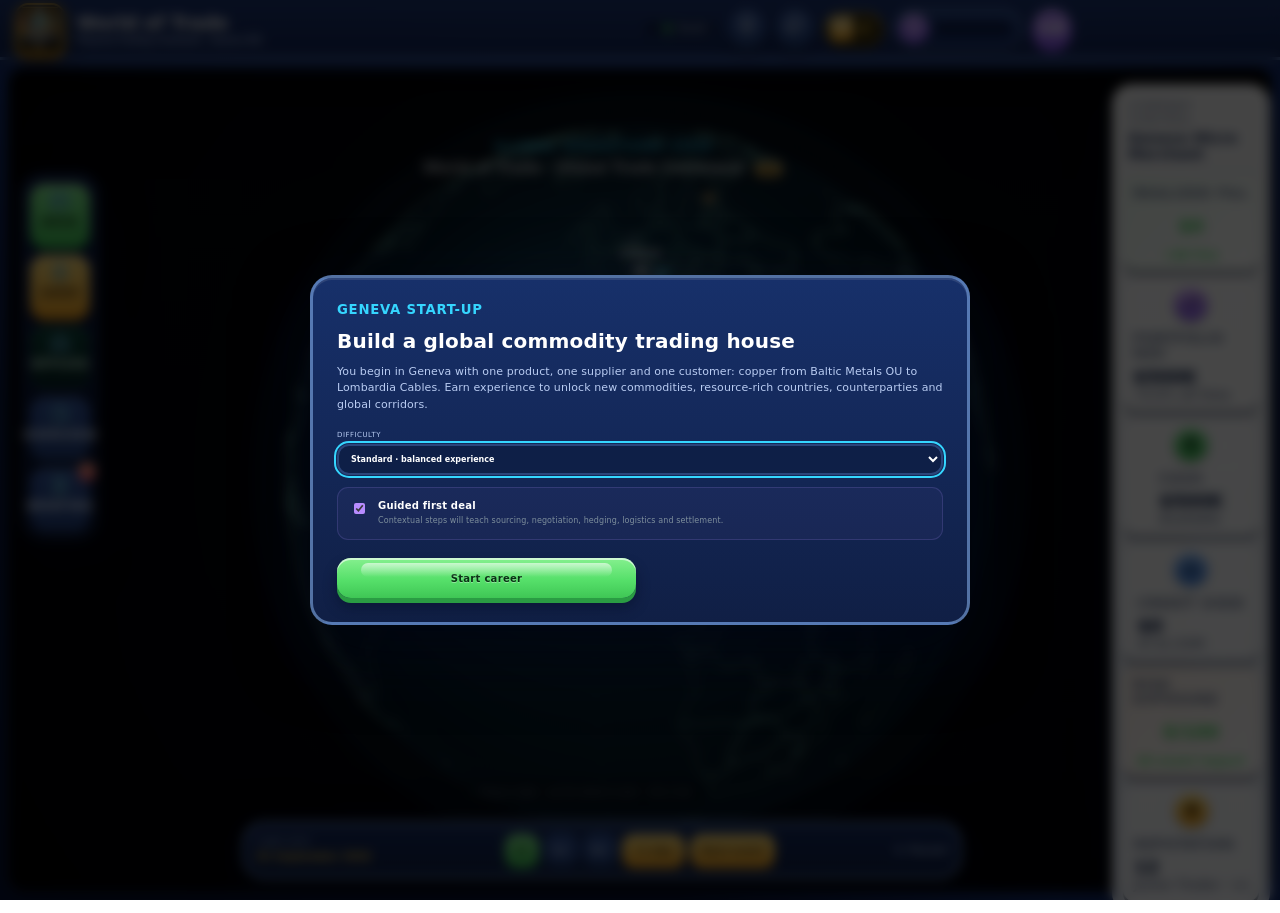
==== index.html @ a94c3069 "Add files via upload" ====
<!DOCTYPE html>
<html lang="en">
<head>
  <meta charset="UTF-8" />
  <meta name="viewport" content="width=device-width, initial-scale=1.0" />
  <meta name="description" content="World of Trade — the global physical commodity trading, shipping, supply-chain, risk and industrial strategy simulator." />
  <meta name="theme-color" content="#061334" />
  <meta name="mobile-web-app-capable" content="yes" />
  <meta name="apple-mobile-web-app-capable" content="yes" />
  <meta name="apple-mobile-web-app-status-bar-style" content="black-translucent" />
  <link rel="manifest" href="manifest.webmanifest" />
  <link rel="icon" href="world-of-trade-premium-icon-192.png" type="image/png" />
  <link rel="apple-touch-icon" href="world-of-trade-premium-icon-192.png" />
  <link rel="preload" as="image" href="world-of-trade-premium-logo.webp" type="image/webp" fetchpriority="high" />
  <link rel="preload" as="image" href="earth_day_realistic_2048.webp" type="image/webp" fetchpriority="high" />
  <title>World of Trade — Native App Edition</title>
<link rel="stylesheet" href="styles.css?v=36.0.0" />
  <link rel="stylesheet" href="native-shell.css?v=36.0.0" />
  <script>
    (() => {
      const boot = window.__WOT_BOOT__ = { startedAt: Date.now(), status: 'HTML loaded', progress: 4, failed: false };
      const getSplash = () => document.getElementById('wotSplash');
      const setStatus = (message, progress) => {
        boot.status = message || boot.status;
        if (Number.isFinite(progress)) boot.progress = Math.max(0, Math.min(100, progress));
        const status = document.getElementById('wotBootStatus');
        const fill = document.getElementById('wotBootProgress');
        if (status) status.textContent = boot.status;
        if (fill) fill.style.width = `${boot.progress}%`;
      };
      const hideSplash = () => {
        const splash = getSplash();
        if (!splash) return;
        splash.classList.add('hide');
        setTimeout(() => splash.remove(), 520);
      };
      const showFailure = error => {
        if (window.__WOT_APP_READY__) return;
        boot.failed = true;
        boot.error = error?.message || String(error || 'Unknown startup error');
        const splash = getSplash();
        if (!splash) return;
        splash.classList.add('boot-failed');
        const title = document.getElementById('wotBootTitle');
        const status = document.getElementById('wotBootStatus');
        const recovery = document.getElementById('wotBootRecovery');
        if (title) title.textContent = 'Startup needs repair';
        if (status) status.textContent = 'A required game file is missing or an old cached version is active.';
        if (recovery) recovery.hidden = false;
      };
      window.__WOT_SET_BOOT_STATUS__ = setStatus;
      window.__WOT_BOOT_FAIL__ = showFailure;
      window.__WOT_CONTINUE_BASIC__ = () => {
        document.body.classList.add('webgl-fallback');
        hideSplash();
      };
      window.__WOT_REPAIR_AND_RELOAD__ = async () => {
        setStatus('Clearing old game cache…', 12);
        try {
          if ('caches' in window) {
            const keys = await caches.keys();
            await Promise.all(keys.filter(key => key.startsWith('world-of-trade-') || key.startsWith('shippy-')).map(key => caches.delete(key)));
          }
          if ('serviceWorker' in navigator) {
            const registrations = await navigator.serviceWorker.getRegistrations();
            await Promise.all(registrations.map(registration => registration.unregister()));
          }
        } catch (error) { console.warn('Cache repair was partial', error); }
        const url = new URL(location.href);
        url.searchParams.set('repair', Date.now().toString());
        location.replace(url.toString());
      };
      window.addEventListener('wot-ready', () => {
        const wait = Math.max(0, 420 - (Date.now() - boot.startedAt));
        setTimeout(hideSplash, wait);
      }, { once: true });
      window.addEventListener('unhandledrejection', event => {
        if (!window.__WOT_APP_READY__) showFailure(event.reason);
      });
      setTimeout(() => {
        if (!window.__WOT_APP_READY__) showFailure(new Error('Startup timeout'));
      }, 10000);
    })();
  </script>
</head>
<body>
  <div class="wot-splash" id="wotSplash" aria-hidden="true">
    <div class="wot-splash-inner">
      <img class="wot-splash-logo" src="world-of-trade-premium-logo.webp" width="760" height="683" alt="World of Trade — Physical Commodity Trading">
      <div class="wot-splash-loader"><span id="wotBootProgress"></span></div>
      <div class="wot-boot-status" id="wotBootStatus">Loading game files…</div>
      <div class="wot-boot-recovery" id="wotBootRecovery" hidden>
        <button type="button" onclick="window.__WOT_REPAIR_AND_RELOAD__()">Repair cache and reload</button>
        <button type="button" class="secondary" onclick="window.__WOT_CONTINUE_BASIC__()">Open basic interface</button>
        <small>Your saved career will not be deleted.</small>
      </div>
    </div>
  </div>
  <div class="app-shell">
    <header class="topbar">
      <div class="brand-block">
        <div class="brand-mark"><img src="world-of-trade-premium-icon-192.png" width="48" height="48" alt="World of Trade logo"></div>
        <div>
          <div class="brand-name">World of Trade <span class="prestige-badge hidden" id="prestigeBadge" title="Prestige level"></span></div>
          <div class="brand-subtitle" data-i18n="brand.subtitle">Physical Trading Command · Geneva HQ</div>
        </div>
      </div>

      <div class="top-metrics open" id="overviewPanel" aria-label="Always visible company metrics" aria-hidden="false">
        <div class="metrics-rail-title"><span>Company control</span><strong id="stageMetric">Geneva Micro Merchant</strong></div>
        <div class="top-metric pnl-rail"><span>Realized P&amp;L</span><strong id="realizedPnlMetric">$0</strong><small id="activePnlRail">$0 live</small></div>
        <div class="top-metric"><span data-term="nav" data-i18n="metric.nav">Portfolio NAV</span><strong id="navMetric">$500K</strong><small id="navDelta">Base 100</small></div>
        <div class="top-metric"><span data-i18n="metric.cash">Cash</span><strong id="cashMetric">$500K</strong><small id="cashDelta">Available</small></div>
        <div class="top-metric"><span data-term="creditline" data-i18n="metric.credit">Credit used</span><strong id="creditMetric">$0</strong><small id="creditSub">of $1.50M</small></div>
        <div class="top-metric risk-rail"><span>Risk exposure</span><strong id="riskMetric">0/100</strong><small id="riskImpactMetric">$0 event impact</small></div>
        <div class="top-metric"><span data-i18n="metric.reputation">Reputation</span><strong id="repMetric">12</strong><small id="rankMetric">Micro Merchant · L1</small></div>
      </div>

      <div class="top-actions">
        <div class="save-status" id="saveStatus" role="status" aria-live="polite"><span></span><b>Saved</b></div>
        <button class="icon-button install-button hidden" id="installButton" data-i18n-title="btn.install" title="Install World of Trade" aria-label="Install app">⬇</button>
        <button class="icon-button notif-button" id="openNotificationsButton" data-i18n-title="btn.notifications" title="Notifications" aria-label="Notifications">🔔<em class="notif-badge hidden" id="notificationsBadge">0</em></button>
        <button class="icon-button" id="resetButton" data-i18n-title="btn.newCareer" title="New career" aria-label="New career">↻</button>
        <div class="gold-chip" id="goldChip" title="Lingotti d'oro">
          <span class="gold-ic"></span><b id="goldBarsLabel">0</b>
        </div>
        <div class="xp-chip" id="xpChip" title="Experience level">
          <span class="xp-star"><b id="xpLevelLabel">1</b></span>
          <div class="xp-bar"><span id="xpFill"></span></div>
        </div>
        <button class="profile-button" id="profileButton" aria-label="Open player profile">GB</button>
      </div>
    </header>

    <main class="game-layout">
      <aside class="left-panel glass-panel" id="leftDrawer" aria-hidden="true">
        <div class="drawer-head"><div><span class="eyebrow">Command center</span><strong id="drawerTitle">Trading desk</strong></div><button class="icon-button small" id="closeLeftPanel" aria-label="Close menu">×</button></div>
        <div class="panel-tabs" role="tablist">
          <button class="panel-tab active" data-left-tab="portfolio">Desk</button>
          <button class="panel-tab" data-left-tab="inventory">Inventory</button>
          <button class="panel-tab" data-left-tab="operations">Operations</button>
          <button class="panel-tab supply-tab" data-left-tab="supply">Supply</button>
          <button class="panel-tab contracts-tab" data-left-tab="contracts">Contracts</button>
          <button class="panel-tab" data-left-tab="fleet">Fleet</button>
          <button class="panel-tab" data-left-tab="risk">Risk</button>
          <button class="panel-tab" data-left-tab="opportunities">Market</button>
          <button class="panel-tab rival-tab" data-left-tab="rivals">Rivals</button>
          <button class="panel-tab strategy-tab" data-left-tab="strategy">Strategy</button>
          <button class="panel-tab expansion-tab" data-left-tab="expansion">Expansion</button>
          <button class="panel-tab" data-left-tab="counterparties">Network</button>
          <button class="panel-tab compliance-tab" data-left-tab="compliance">Compliance</button>
          <button class="panel-tab" data-left-tab="events">World</button>
          <button class="panel-tab" data-left-tab="finance">Treasury</button>
          <button class="panel-tab performance-tab" data-left-tab="performance">Performance</button>
          <button class="panel-tab" data-left-tab="academy">Academy</button>
          <button class="panel-tab empire-tab" data-left-tab="empire">Empire</button>
          <button class="panel-tab shop-tab" data-left-tab="shop">Shop</button>
          <button class="panel-tab" data-left-tab="hq">HQ</button>
          <button class="panel-tab" data-left-tab="career">Career</button>
          <button class="panel-tab leaderboard-tab" data-left-tab="leaderboard">Ranking</button>
        </div>

        <section id="left-portfolio" class="left-section active">
          <div class="portfolio-hero">
            <span class="eyebrow">Equity curve</span>
            <div class="portfolio-value" id="portfolioValue">$1,000,000</div>
            <div class="portfolio-return" id="portfolioReturn">0.0% since inception</div>
            <svg id="equityChart" viewBox="0 0 260 72" preserveAspectRatio="none" aria-label="Portfolio performance"><path id="equityArea" d=""/><polyline id="equityLine" points=""/></svg>
          </div>
          <div class="mini-stats">
            <div><span>Invested</span><strong id="investedMetric">$0</strong></div>
            <div><span>Active P&amp;L</span><strong id="activePnlMetric">$0</strong></div>
            <div><span>Closed deals</span><strong id="completedMetric">0</strong></div>
            <div><span>Credit available</span><strong id="creditAvailableMetric">$6.00M</strong></div>
          </div>
          <div class="section-head"><div><span class="eyebrow">Deal book</span><h2>Active operations</h2></div><span class="count-chip" id="activeCount">0</span></div>
          <div id="activeDealsList" class="deal-list"></div>
          <div class="section-head history-head"><div><span class="eyebrow">Track record</span><h2>Latest results</h2></div></div>
          <div id="historyList" class="history-list"></div>
        </section>

        <section id="left-inventory" class="left-section">
          <div class="section-copy"><span class="eyebrow">Physical inventory</span><h2>Cargo under control</h2><p>Track quantity, value, location and operational phase for every physical cargo.</p></div>
          <div class="inventory-summary" id="inventorySummary"></div><div id="inventoryList" class="inventory-list"></div>
        </section>

        <section id="left-operations" class="left-section">
          <div class="section-copy"><span class="eyebrow">Operations center</span><h2>Contracts, transport and documents</h2><p>Monitor execution, carriers, storage, document readiness and operational blockers.</p></div>
          <div class="operations-summary" id="operationsSummary"></div><div id="operationsList" class="operations-list"></div>
        </section>

        <section id="left-supply" class="left-section supply-section">
          <div class="section-copy"><span class="eyebrow">Supply chain control tower</span><h2>Resilience, capacity and procurement</h2><p>Monitor congestion, cargo-at-risk and long-term supplier commitments across the global network.</p></div>
          <div id="supplyChainSummary" class="supply-chain-summary"></div>
          <div class="section-head history-head"><div><span class="eyebrow">Network conditions</span><h2>Route congestion</h2></div></div>
          <div id="routeConditionList" class="route-condition-list"></div>
          <div class="section-head history-head"><div><span class="eyebrow">Strategic sourcing</span><h2>Procurement agreements</h2></div></div>
          <div id="procurementAgreementList" class="procurement-agreement-list"></div>
          <div class="section-head history-head"><div><span class="eyebrow">Cargo exposure</span><h2>Inventory in motion</h2></div></div>
          <div id="supplyChainCargoList" class="supply-cargo-list"></div>
        </section>

        <section id="left-contracts" class="left-section contracts-section">
          <div class="section-copy"><span class="eyebrow">Contracts &amp; credit</span><h2>Contract lifecycle and receivables</h2><p>Track nominations, delivery, invoices, buyer limits and cash collection after the physical cargo has arrived.</p></div>
          <div id="contractSummary" class="contract-summary"></div>
          <div class="section-head history-head"><div><span class="eyebrow">Live contracts</span><h2>Execution lifecycle</h2></div></div>
          <div id="contractList" class="contract-list"></div>
          <div class="section-head history-head"><div><span class="eyebrow">Receivables ledger</span><h2>Invoices and collection</h2></div></div>
          <div id="receivableList" class="receivable-list"></div>
          <div class="section-head history-head"><div><span class="eyebrow">Credit committee</span><h2>Limit requests</h2></div></div>
          <div id="creditRequestList" class="credit-request-list"></div>
        </section>

        <section id="left-fleet" class="left-section">
          <div class="section-copy"><span class="eyebrow">Fleet desk</span><h2>Vessels and chartering</h2><p>Charter logistics assets, assign them to deals and monitor capacity, position and remaining days.</p></div>
          <div class="fleet-summary" id="fleetSummary"></div><div id="fleetList" class="fleet-list"></div>
          <div class="section-head history-head"><div><span class="eyebrow">Charter market</span><h2>Available assets</h2></div></div>
          <div id="charterMarketList" class="fleet-list charter-market-list"></div>
        </section>

        <section id="left-risk" class="left-section">
          <div class="section-copy"><span class="eyebrow">Risk dashboard</span><h2>Desk exposures</h2><p>Monitor flat-price risk, FX, concentration, liquidity and credit utilization.</p></div>
          <div id="riskDashboard" class="risk-dashboard"></div>
        </section>

        <section id="left-opportunities" class="left-section">
          <div class="section-copy"><span class="eyebrow">Opportunity market</span><h2>Choose where to trade</h2><p>Compare return, capital, duration and risk. Offers refresh every week.</p></div>
          <div id="marketCycleSummary" class="market-cycle-summary"></div><div id="opportunityList" class="opportunity-list"></div>
        </section>

        <section id="left-rivals" class="left-section rivals-section">
          <div class="section-copy"><span class="eyebrow">Competitive intelligence</span><h2>AI rival desks</h2><p>Simulated trading houses compete for the same tenders. Their activity changes margins, acceptance probability and availability.</p></div>
          <div id="rivalSummary" class="rival-summary"></div>
          <div id="rivalOpportunityList" class="rival-opportunity-list"></div>
          <div class="section-head history-head"><div><span class="eyebrow">Tender tape</span><h2>Recent awards</h2></div></div>
          <div id="rivalFeed" class="rival-feed"></div>
        </section>

        <section id="left-strategy" class="left-section strategy-section">
          <div class="section-copy"><span class="eyebrow">Board &amp; market cycle</span><h2>Trading house strategy</h2><p>Choose a desk doctrine, read seasonal physical demand and build toward an integrated global merchant.</p></div>
          <div id="strategySummary" class="strategy-summary"></div>
          <div class="section-head history-head"><div><span class="eyebrow">Seasonal flow</span><h2>Demand pulse</h2></div></div>
          <div id="seasonDemandGrid" class="season-demand-grid"></div>
          <div class="section-head history-head"><div><span class="eyebrow">Desk doctrine</span><h2>Operating model</h2></div></div>
          <div id="doctrineList" class="doctrine-list"></div>
          <div class="section-head history-head"><div><span class="eyebrow">Board mandate</span><h2>Long-term objectives</h2></div></div>
          <div id="boardMandates" class="board-mandates"></div>
        </section>

        <section id="left-expansion" class="left-section expansion-section">
          <div class="section-copy"><span class="eyebrow">Strategic growth office</span><h2>Build the merchant house</h2><p>Upgrade Geneva HQ, open offices around the world, specialise the desk, earn market credibility and build a multinational commodity merchant.</p></div>
          <div id="expansionSummary" class="expansion-summary"></div>
          <div class="section-head history-head"><div><span class="eyebrow">Geneva headquarters</span><h2>HQ development roadmap</h2></div></div>
          <div id="hqGrowthPanel" class="hq-growth-panel"></div>
          <div class="section-head history-head"><div><span class="eyebrow">International footprint</span><h2>Global office network</h2></div></div>
          <div id="globalOfficeSummary" class="global-office-summary"></div>
          <div id="officeUnlockRoadmap" class="office-unlock-roadmap"></div>
          <div id="globalOfficePipeline" class="global-office-pipeline"></div>
          <div id="globalOfficeNetwork" class="global-office-network"></div>
          <div class="section-head history-head"><div><span class="eyebrow">Trading identity</span><h2>Desk specialisation</h2></div></div>
          <div id="deskSpecialisationList" class="desk-specialisation-list"></div>
          <div class="section-head history-head"><div><span class="eyebrow">Commercial franchise</span><h2>Market reputation</h2></div></div>
          <div id="marketReputationGrid" class="market-reputation-grid"></div>
          <div class="section-head history-head"><div><span class="eyebrow">Long-term business</span><h2>Framework &amp; offtake agreements</h2></div></div>
          <div id="commercialFrameworkList" class="commercial-framework-list"></div>
          <div class="section-head history-head"><div><span class="eyebrow">Crisis management</span><h2>Active response playbooks</h2></div></div>
          <div id="crisisResponseList" class="crisis-response-list"></div>
        </section>

        <section id="left-counterparties" class="left-section">
          <div class="section-copy"><span class="eyebrow">Commercial network</span><h2>Buyers and suppliers</h2><p>Commercial relationships change with punctuality, claims, execution and results.</p></div>
          <div id="counterpartySummary" class="network-summary"></div><div id="counterpartyList" class="counterparty-list"></div>
        </section>


        <section id="left-compliance" class="left-section compliance-section">
          <div class="section-copy"><span class="eyebrow">Compliance desk</span><h2>KYC, sanctions and decision journal</h2><p>Clear higher-risk routes, monitor live cargoes and review the decisions that shaped the desk’s P&amp;L.</p></div>
          <div id="complianceSummary" class="compliance-summary"></div>
          <div class="section-head history-head"><div><span class="eyebrow">Review queue</span><h2>Enhanced due diligence</h2></div></div>
          <div id="complianceQueue" class="compliance-queue"></div>
          <div class="section-head history-head"><div><span class="eyebrow">Live monitoring</span><h2>Active cargo compliance</h2></div></div>
          <div id="complianceActiveDeals" class="compliance-active-list"></div>
          <div class="section-head history-head"><div><span class="eyebrow">Decision audit trail</span><h2>Trade journal</h2></div></div>
          <div id="tradeJournalList" class="trade-journal-list"></div>
        </section>

        <section id="left-events" class="left-section">
          <div class="section-copy"><span class="eyebrow">Global risk intelligence</span><h2>Geopolitics, macro, weather and execution risk</h2><p>Every shock changes prices, freight, financing, credit, timing and the P&amp;L of your commodity trading firm.</p></div>
          <div id="worldSummary" class="world-summary"></div><div id="worldEventList" class="world-event-list"></div>
        </section>

        <section id="left-finance" class="left-section">
          <div class="section-copy"><span class="eyebrow">Treasury desk</span><h2>Funding and collateral</h2><p>Manage credit, trade finance, futures collateral, interest and margin calls.</p></div>
          <div id="financeSummary" class="finance-summary"></div><div id="financeDealList" class="finance-list"></div>
          <div class="section-head history-head"><div><span class="eyebrow">Banking network</span><h2>Available facilities</h2></div></div><div id="bankingList" class="finance-list"></div>
        </section>

        <section id="left-performance" class="left-section performance-section">
          <div class="section-copy"><span class="eyebrow">Performance office</span><h2>P&amp;L, capital and scenario lab</h2><p>Explain earnings, set the board liquidity mandate and test whether the trading house survives severe market shocks.</p></div>
          <div id="performanceSummary" class="performance-summary"></div>
          <div class="section-head history-head"><div><span class="eyebrow">Management accounts</span><h2>P&amp;L attribution</h2></div></div>
          <div id="pnlAttribution" class="pnl-attribution"></div>
          <div class="section-head history-head"><div><span class="eyebrow">Board capital mandate</span><h2>Capital allocation policy</h2></div></div>
          <div id="capitalPolicyList" class="capital-policy-list"></div>
          <div class="section-head history-head"><div><span class="eyebrow">Risk laboratory</span><h2>Stress scenarios</h2></div></div>
          <div id="stressScenarioList" class="stress-scenario-list"></div>
          <div id="stressResult" class="stress-result"></div>
        </section>

        <section id="left-academy" class="left-section">
          <div class="section-copy"><span class="eyebrow">WoT Academy</span><h2>Learn by trading</h2><p>Short lessons, quizzes and a glossary linked to real operations.</p></div>
          <div id="academySummary" class="academy-summary"></div><div id="academyLessonList" class="academy-list"></div>
          <div class="section-head history-head"><div><span class="eyebrow">Glossary</span><h2>Key concepts</h2></div></div><div id="glossaryList" class="glossary-list"></div>
        </section>


        <section id="left-shop" class="left-section shop-section">
          <div class="shop-hero">
            <div class="shop-hero-icon">▦</div>
            <div><span class="eyebrow">Trading empire store</span><h2>Build permanent capacity</h2><p>Purchase vessels, warehouses and logistics infrastructure. Every order occupies a project team until delivery and creates permanent operating advantages.</p></div>
          </div>
          <div id="shopSummary" class="shop-summary"></div>
          <div class="section-head history-head"><div><span class="eyebrow">Project teams</span><h2>Orders under construction</h2></div><span class="count-chip" id="shopQueueCount">0</span></div>
          <div id="shopBuildQueue" class="shop-build-queue"></div>
          <div class="shop-category-tabs" id="shopCategoryTabs">
            <button class="active" data-shop-category="all">All</button>
            <button data-shop-category="fleet">Ships</button>
            <button data-shop-category="storage">Warehouses</button>
            <button data-shop-category="infrastructure">Infrastructure</button>
          </div>
          <div id="shopCatalogList" class="shop-catalog-list"></div>
        </section>

        <section id="left-empire" class="left-section empire-section">
          <div class="section-copy"><span class="eyebrow">Vertical integration</span><h2>Build your trading empire</h2><p>Invest in upstream, midstream and downstream. Each asset requires capital and construction time, then generates income and permanent advantages.</p></div>
          <div id="investmentSummary" class="investment-summary"></div>
          <div id="builderQueue" class="builder-queue"></div>
          <div class="empire-chain-tabs" id="empireChainTabs">
            <button class="active" data-empire-chain="all">All</button><button data-empire-chain="upstream">Upstream</button><button data-empire-chain="midstream">Midstream</button><button data-empire-chain="downstream">Downstream</button>
          </div>
          <div id="investmentList" class="investment-list"></div>
        </section>

        <section id="left-hq" class="left-section">
          <div class="section-copy"><span class="eyebrow">Trading house</span><h2>HQ management</h2><p>Build and manage international offices, project teams and specialist staff across the global trading network.</p></div>
          <div id="hqSummary" class="management-summary"></div><div id="officeList" class="management-list"></div>
          <div class="section-head history-head"><div><span class="eyebrow">Team</span><h2>Specialists</h2></div></div><div id="staffList" class="management-list"></div>
        </section>

        <section id="left-career" class="left-section">
          <div class="section-copy"><span class="eyebrow">Career progression</span><h2>Role and missions</h2><p>Build your track record and progress from Junior Trader to Global Desk Head.</p></div>
          <div id="careerSummary" class="management-summary"></div><div id="missionList" class="mission-list"></div>
          <div class="section-head" style="margin-top:24px"><div><span class="eyebrow">Trading analytics</span><h2>Performance breakdown</h2></div></div>
          <div id="analyticsPanel" class="analytics-panel"></div>
          <div class="section-head history-head"><div><span class="eyebrow">Milestones</span><h2>Achievements</h2></div></div>
          <div id="achievementGrid" class="achievement-grid"></div>
        </section>

        <section id="left-leaderboard" class="left-section leaderboard-section">
          <div class="section-copy"><span class="eyebrow">Career League</span><h2>World of Trade Ranking</h2><p>Compare your trading house by rating, P&amp;L, operations and risk discipline.</p></div>
          <div id="leaderboardSummary" class="leaderboard-summary"></div>
          <div id="leaderboardProfile" class="leaderboard-profile"></div>
          <div id="leaderboardTable" class="leaderboard-table"></div>
          <div class="section-head history-head"><div><span class="eyebrow">Season archive</span><h2>Season history</h2></div></div>
          <div id="seasonHistory" class="season-history"></div>
        </section>
      </aside>

      <section class="globe-stage" id="globeStage">
        <canvas id="earthCanvas" aria-hidden="true"></canvas>
        <canvas id="globeCanvas" aria-label="Interactive global-trading globe"></canvas>
        <div class="earth-loading" id="earthLoading"><span></span><strong>Loading realistic Earth</strong></div>

        <nav class="command-dock left-command-rail" aria-label="Main commands">
          <button class="command-button primary" id="openDeskButton" aria-label="Open command center"><span>☰</span><b data-i18n="dock.desk">Desk</b></button>
          <button class="command-button shop-command" id="openShopButton" aria-label="Open trading empire shop" title="Trading Empire Shop · S"><span>▦</span><b data-i18n="dock.shop">Shop</b><em class="command-badge hidden" id="shopBadge">0</em></button>
          <button class="command-button offices-command" id="openOfficesButton" aria-label="Open global office network" title="Global Office Network · O"><span>⌂</span><b>Offices</b><em class="command-badge hidden" id="officeBadge">0</em></button>
          <button class="command-button" id="toggleOverviewButton" aria-label="Focus permanent company metrics"><span>◇</span><b data-i18n="dock.overview">Overview</b></button>
          <button class="command-button briefing-command" id="openBriefingButton" aria-label="Open daily briefing" title="Daily briefing · B"><span>☷</span><b data-i18n="dock.briefing">Briefing</b><em class="command-badge hidden" id="briefingBadge">0</em></button>
        </nav>
        <nav class="utility-dock right-command-rail" aria-label="World controls">
          <button class="command-button" id="toggleMarketsButton" aria-label="Show markets"><span>⌁</span><b data-i18n="dock.markets">Markets</b></button>
          <button class="command-button" id="toggleLayersButton" aria-label="Show layers"><span>◎</span><b data-i18n="dock.layers">Layers</b></button>
          <button class="command-button icon-only" id="openSearchButton" aria-label="Search the world" title="Search · Ctrl K"><span>⌕</span><b data-i18n="dock.search">Search</b></button>
          <button class="command-button icon-only" id="openShortcutsButton" aria-label="Keyboard shortcuts" title="Keyboard shortcuts · ?"><span>⌨</span><b data-i18n="dock.keys">Keys</b></button>
          <button class="command-button icon-only" id="openGlossaryButton" aria-label="Trading glossary" title="Trading glossary · G"><span>📖</span><b data-i18n="dock.glossary">Glossary</b></button>
        </nav>
        <button class="map-clean-button" id="cleanViewButton" aria-label="Hide all panels">Full globe</button>
        <div class="drawer-backdrop" id="drawerBackdrop" aria-hidden="true"></div>

        <div class="globe-header">
          <div><span class="eyebrow">Global operations view</span><h1>World of Trade · Global Trade Command <span class="version-badge">v37</span></h1></div>
          <div class="market-strip" id="marketStrip" aria-label="Markets" aria-hidden="true">
            <div class="market-ticker"><span>Copper</span><strong id="copperPrice">$9,500/t</strong><small id="copperMove">+0.0%</small><em id="copperTermStructure" class="term-struct"></em></div>
            <div class="market-ticker"><span>Aluminium</span><strong id="aluminiumPrice">$2,450/t</strong><small id="aluminiumMove">+0.0%</small><em id="aluminiumTermStructure" class="term-struct"></em></div>
            <div class="market-ticker"><span>Urea</span><strong id="ureaPrice">$360/t</strong><small id="ureaMove">+0.0%</small><em id="ureaTermStructure" class="term-struct"></em></div>
            <div class="market-ticker"><span>Crude</span><strong id="crudePrice">$78.50/bbl</strong><small id="crudeMove">+0.0%</small><em id="crudeTermStructure" class="term-struct"></em></div>
            <div class="market-ticker"><span>Wheat</span><strong id="wheatPrice">$245/t</strong><small id="wheatMove">+0.0%</small><em id="wheatTermStructure" class="term-struct"></em></div>
            <div class="market-ticker"><span>Iron ore</span><strong id="ironorePrice">$108/t</strong><small id="ironoreMove">+0.0%</small><em id="ironoreTermStructure" class="term-struct"></em></div>
            <div class="market-ticker"><span>Coffee</span><strong id="coffeePrice">$4,200/t</strong><small id="coffeeMove">+0.0%</small></div>
            <div class="market-ticker"><span>EUR/USD</span><strong id="eurusdPrice">1.1000</strong><small id="eurusdMove">+0.0%</small></div>
            <div class="market-ticker"><span>Freight</span><strong id="freightPrice">100.0</strong><small id="freightMove">+0.0%</small></div>
            <div class="market-ticker"><span>Zinc</span><strong id="zincPrice">$2,800/t</strong><small id="zincMove">+0.0%</small><em id="zincTermStructure" class="term-struct"></em></div>
            <div class="market-ticker"><span>Nickel</span><strong id="nickelPrice">$16,000/t</strong><small id="nickelMove">+0.0%</small><em id="nickelTermStructure" class="term-struct"></em></div>
            <div class="market-ticker"><span>LNG</span><strong id="lngPrice">$12.50/MMBtu</strong><small id="lngMove">+0.0%</small></div>
          </div>
        </div>

        <div class="world-event-ticker hidden" id="worldEventTicker"><span>Global alert</span><strong id="worldEventTickerText"></strong><button id="openWorldEventsButton">Open intelligence</button></div>

        <div class="layer-controls" id="layerControls" aria-label="Globe layers" aria-hidden="true">
          <button class="layer-button active" data-layer="opportunities"><span class="layer-icon">◎</span>Opportunities</button>
          <button class="layer-button active" data-layer="portfolio"><span class="layer-icon">↗</span>Portfolio</button>
          <button class="layer-button" data-layer="risk"><span class="layer-icon">!</span>Risk</button>
          <button class="layer-button active" data-layer="logistics"><span class="layer-icon">⌁</span>Logistics</button>
          <div class="layer-separator"></div>
          <button class="layer-button active" data-globe-option="labels"><span class="layer-icon">Aa</span>Labels</button>
          <button class="layer-button active" data-globe-option="clouds"><span class="layer-icon">☁</span>Clouds</button>
          <button class="layer-button active" data-globe-option="night"><span class="layer-icon">◐</span>Night lights</button>
          <button class="layer-button" data-globe-option="autoRotate"><span class="layer-icon">↻</span>Auto rotate</button>
          <button class="layer-button" data-globe-option="cinematic"><span class="layer-icon">□</span>Cinematic</button>
        </div>

        <div class="globe-tooltip" id="globeTooltip" aria-hidden="true"></div>
        <section class="live-tracker" id="liveTracker" aria-hidden="true">
          <div class="tracker-head"><div><span>Live cargo</span><strong id="trackerTitle">Cargo</strong></div><button id="closeTrackerButton" aria-label="Close tracker">×</button></div>
          <div class="tracker-route" id="trackerRoute">Origin → Destination</div>
          <div class="tracker-progress"><span id="trackerProgressBar"></span></div>
          <div class="tracker-grid">
            <div><span>Progress</span><strong id="trackerProgress">0%</strong></div>
            <div><span>ETA</span><strong id="trackerEta">—</strong></div>
            <div><span>Mode</span><strong id="trackerMode">—</strong></div>
            <div><span>Live P&amp;L</span><strong id="trackerPnl">$0</strong></div>
          </div>
          <div class="tracker-actions"><button id="followCargoButton">Follow cargo</button><button id="openCargoButton">Open deal</button></div>
        </section>

        <section class="briefing-panel" id="briefingPanel" aria-hidden="true">
          <div class="briefing-head">
            <div><span class="eyebrow">Daily command brief</span><h2 id="briefingTitle">Trading priorities</h2></div>
            <button id="closeBriefingButton" aria-label="Close briefing">×</button>
          </div>
          <div class="briefing-date" id="briefingDate"></div>
          <div class="briefing-scorecard" id="briefingScorecard"></div>
          <div class="briefing-priorities" id="briefingPriorities"></div>
          <div class="briefing-actions" id="briefingActions"></div>
        </section>

        <aside class="tutorial-coach" id="tutorialCoach" aria-hidden="true">
          <div class="tutorial-progress"><span id="tutorialProgressBar"></span></div>
          <div class="tutorial-topline"><span id="tutorialStepLabel">Guided career</span><button id="skipTutorialButton" aria-label="Skip guided career">Skip</button></div>
          <h3 id="tutorialTitle">Welcome to your desk</h3>
          <p id="tutorialCopy"></p>
          <div class="tutorial-actions"><button class="secondary" id="tutorialBackButton">Back</button><button id="tutorialActionButton">Continue</button></div>
        </aside>

        <div class="globe-hint" id="globeHint"><span class="mouse-icon">↔</span>Drag to rotate · use the wheel to zoom · click a hub</div>
        <div class="globe-legend" id="globeLegend" aria-hidden="true"><span><i class="legend-dot hq"></i>HQ</span><span><i class="legend-dot supplier"></i>Supplier</span><span><i class="legend-dot customer"></i>Customer</span><span><i class="legend-dot port"></i>Port</span><span><i class="legend-dot shipment"></i>Moving cargo</span><span><i class="legend-dot investment"></i>Owned asset</span></div>

        <div class="event-banner hidden" id="eventBanner"><div class="event-pulse"></div><div><span>Decision required</span><strong id="eventBannerText">Operational event</strong></div><button id="openEventButton">Open</button></div>

        <div class="time-control glass-panel">
          <div class="game-date"><span data-i18n="globe.date">Game date</span><strong id="gameDate">September 1, 2026</strong></div>
          <div class="time-buttons"><button class="time-button active" id="pauseButton" data-i18n-title="time.pause" title="Pause">Ⅱ</button><button class="time-button" data-speed="1">1×</button><button class="time-button" data-speed="5">5×</button><button class="time-button next" id="nextDayButton" data-i18n="time.day">+1 day</button><button class="time-button next" id="nextEventButton" data-i18n="time.event">Next event</button></div>
          <div class="clock-status"><span id="clockDot"></span><strong id="clockStatus">Paused</strong></div>
        </div>
      </section>

      <aside class="right-panel glass-panel" id="rightInspector" aria-hidden="true">
        <div class="inspector-topline"><span class="eyebrow" id="inspectorEyebrow">Headquarters</span><button class="icon-button small" id="closeInspector" aria-label="Close details">×</button></div>
        <div id="inspectorContent" class="inspector-content"></div>
      </aside>
    </main>
  </div>

  <div class="toast hidden" id="toast" role="status"></div>
  <div class="toast-stack" id="toastStack" aria-live="polite" aria-atomic="false"></div>

  <div class="shortcuts-overlay" id="shortcutsOverlay" aria-hidden="true" role="dialog" aria-label="Keyboard shortcuts">
    <div class="shortcuts-card">
      <div class="shortcuts-head">
        <h2 data-i18n="dlg.shortcuts.title">Keyboard shortcuts</h2>
        <button class="shortcuts-close" id="shortcutsCloseButton" aria-label="Close">×</button>
      </div>
      <div class="shortcuts-grid">
        <div class="shortcuts-col">
          <div class="shortcuts-col-title" data-i18n="shortcuts.nav">Navigation</div>
          <div class="shortcut-row"><span data-i18n="sc.command">Command center</span><kbd>Esc</kbd></div>
          <div class="shortcut-row"><span data-i18n="sc.search">Global search</span><span><kbd>Ctrl</kbd><kbd>K</kbd></span></div>
          <div class="shortcut-row"><span data-i18n="sc.market">Opportunity market</span><kbd>M</kbd></div>
          <div class="shortcut-row"><span data-i18n="sc.risk">Risk dashboard</span><kbd>R</kbd></div>
          <div class="shortcut-row"><span data-i18n="sc.perf">Performance office</span><kbd>P</kbd></div>
          <div class="shortcut-row"><span>Global office network</span><kbd>O</kbd></div>
          <div class="shortcut-row"><span data-i18n="sc.shop">Empire shop</span><kbd>S</kbd></div>
        </div>
        <div class="shortcuts-col">
          <div class="shortcuts-col-title" data-i18n="shortcuts.actions">Actions & view</div>
          <div class="shortcut-row"><span data-i18n="sc.briefing">Daily briefing</span><kbd>B</kbd></div>
          <div class="shortcut-row"><span data-i18n="sc.day">Advance one day</span><kbd>N</kbd></div>
          <div class="shortcut-row"><span data-i18n="sc.cinematic">Cinematic globe</span><kbd>F</kbd></div>
          <div class="shortcut-row"><span data-i18n="sc.glossary">Trading glossary</span><kbd>G</kbd></div>
          <div class="shortcut-row"><span data-i18n="sc.help">This help panel</span><kbd>?</kbd></div>
        </div>
      </div>
      <div class="shortcuts-foot">Press <kbd>?</kbd> anytime to toggle this panel</div>
    </div>
  </div>

  <dialog id="confirmDialog" class="confirm-dialog">
    <form method="dialog"><span class="eyebrow">New career</span><h2>Reset your World of Trade career?</h2><p>Portfolio, deals, investments, ranking and reputation will return to their initial values.</p><div class="dialog-actions"><button value="cancel" class="button secondary">Cancel</button><button value="confirm" class="button danger">Reset career</button></div></form>
  </dialog>

  <dialog id="onboardingDialog" class="confirm-dialog onboarding-dialog">
    <form method="dialog"><span class="eyebrow">Geneva start-up</span><h2>Build a global commodity trading house</h2><p>You begin in Geneva with one product, one supplier and one customer: copper from Baltic Metals OU to Lombardia Cables. Earn experience to unlock new commodities, resource-rich countries, counterparties and global corridors.</p><label class="difficulty-field">Difficulty<select id="difficultySelect"><option value="guided">Guided · more capital and support</option><option value="standard" selected>Standard · balanced experience</option><option value="expert">Expert · reduced capital and liquidity</option></select></label><label class="tutorial-toggle"><input id="guidedTourToggle" type="checkbox" checked /><span><strong>Guided first deal</strong><small>Contextual steps will teach sourcing, negotiation, hedging, logistics and settlement.</small></span></label><div class="dialog-actions"><button value="start" class="button primary">Start career</button></div></form>
  </dialog>

  <dialog id="searchDialog" class="search-dialog">
    <form method="dialog">
      <div class="search-head"><span class="eyebrow">Global command</span><button value="cancel" aria-label="Close search">×</button></div>
      <label class="search-field"><span>⌕</span><input id="globalSearchInput" type="search" autocomplete="off" placeholder="Search cities, deals, commodities or functions…" /></label>
      <div class="search-results" id="globalSearchResults"></div>
      <div class="search-foot"><span>↑ ↓ navigate</span><span>Enter open</span><span>Esc close</span></div>
    </form>
  </dialog>

  <dialog id="slotDialog" class="slot-dialog">
    <form method="dialog">
      <div class="glossary-head">
        <div><span class="eyebrow" data-i18n="dlg.slots.eyebrow">Careers</span><h2 data-i18n="dlg.slots.title">Save slots</h2></div>
        <button value="close" class="glossary-close" aria-label="Close save slots">×</button>
      </div>
      <div class="slot-list" id="slotList"></div>
    </form>
  </dialog>
  <dialog id="notificationsDialog" class="notifications-dialog">
    <form method="dialog">
      <div class="glossary-head">
        <div><span class="eyebrow" data-i18n="dlg.notif.eyebrow">Activity</span><h2 data-i18n="dlg.notif.title">Notifications</h2></div>
        <button value="close" class="glossary-close" aria-label="Close notifications">×</button>
      </div>
      <div class="notifications-list" id="notificationsList"></div>
    </form>
  </dialog>
  <dialog id="dailyRewardDialog" class="daily-dialog">
    <form method="dialog">
      <div class="daily-glow"></div>
      <span class="eyebrow">Apertura mercato</span>
      <h2>Bonus giornaliero</h2>
      <p class="daily-sub" id="dailyStreakSub">Giorno 1 di fila</p>
      <div class="daily-days" id="dailyDaysRow"></div>
      <div class="daily-reward-line" id="dailyRewardLine"></div>
      <div class="dialog-actions"><button value="claim" class="button primary">Riscuoti</button></div>
    </form>
  </dialog>
  <div class="levelup-overlay" id="levelUpOverlay" aria-hidden="true">
    <div class="levelup-card">
      <div class="levelup-burst"></div>
      <div class="levelup-eyebrow">Level up!</div>
      <div class="levelup-badge"><span class="levelup-star">★</span><b id="levelUpNumber">2</b></div>
      <div class="levelup-title">Experience level increased</div>
      <div class="levelup-reward" id="levelUpReward">+$0 cash bonus</div>
    </div>
  </div>
  <dialog id="glossaryDialog" class="glossary-dialog">
    <form method="dialog">
      <div class="glossary-head">
        <div><span class="eyebrow" data-i18n="dlg.glossary.eyebrow">Reference</span><h2 data-i18n="dlg.glossary.title">Trading glossary</h2></div>
        <button value="close" class="glossary-close" aria-label="Close glossary">×</button>
      </div>
      <div class="glossary-list" id="glossaryDialogList"></div>
    </form>
  </dialog>
  <dialog id="victoryDialog" class="victory-dialog">
    <form method="dialog">
      <div class="victory-glow"></div>
      <div class="victory-crest">★</div>
      <span class="eyebrow">Integrated Major reached</span>
      <h2 id="victoryTitle">You've built a global trading house</h2>
      <p id="victoryCopy">Your enterprise valuation has crossed $50M — the top tier of the industry. Claim prestige to start a new career with permanent advantages, or keep building your empire.</p>
      <div class="victory-stats" id="victoryStats"></div>
      <div class="victory-prestige-note" id="victoryPrestigeNote"></div>
      <div class="dialog-actions">
        <button value="keep" class="button secondary">Keep playing</button>
        <button value="prestige" class="button primary">Claim prestige & restart</button>
      </div>
    </form>
  </dialog>
  <dialog id="profileDialog" class="profile-dialog">
    <form method="dialog">
      <div class="profile-dialog-head"><div><span class="eyebrow" data-i18n="profile.eyebrow">Player profile</span><h2 data-i18n="profile.title">Career & settings</h2></div><button value="cancel" aria-label="Close profile">×</button></div>
      <div class="profile-form-grid">
        <label><span data-i18n="profile.traderName">Trader name</span><input id="profileNameInput" maxlength="48" autocomplete="name" /></label>
        <label><span data-i18n="profile.house">Trading house</span><input id="companyNameInput" maxlength="48" /></label>
        <label><span data-i18n="profile.graphics">Graphics quality</span><select id="graphicsQualitySelect"><option value="auto">Auto</option><option value="high">High</option><option value="balanced">Balanced</option><option value="performance">Performance</option></select></label>
        <label><span data-i18n="profile.autosave">Autosave</span><select id="autosaveSelect"><option value="on">Enabled</option><option value="off">Disabled</option></select></label>
        <label><span data-i18n="profile.motion">Motion & animations</span><select id="reduceMotionSelect"><option value="on">Full animations</option><option value="off">Reduced motion</option></select></label>
        <label><span data-i18n="profile.sound">Sound effects</span><select id="soundSelect"><option value="on">Enabled</option><option value="off">Muted</option></select></label>
        <label><span data-i18n="profile.language">Language</span><select id="languageSelect"><option value="en">English</option><option value="it">Italiano</option></select></label>
      </div>
      <div class="profile-data-actions">
        <button type="button" class="button secondary" id="exportCareerButton" data-i18n="profile.export">Export career</button>
        <button type="button" class="button secondary" id="importCareerButton" data-i18n="profile.import">Import career</button>
        <input id="importCareerInput" type="file" accept="application/json,.json" hidden />
        <button type="button" class="button secondary" id="manageSlotsButton" data-i18n="profile.manageSlots">Manage save slots</button>
        <button type="button" class="button secondary" id="restartTutorialButton" data-i18n="profile.restartTour">Restart guided tour</button>
      </div>
      <div class="profile-storage-note"><strong data-i18n="profile.storageTitle">Local-first save</strong><span data-i18n="profile.storageNote">Your career is stored in this browser. Export a backup before changing device or clearing browser data.</span></div>
      <div class="dialog-actions"><button value="cancel" class="button secondary" data-i18n="btn.cancel">Cancel</button><button value="save" class="button primary" data-i18n="btn.save">Save changes</button></div>
    </form>
  </dialog>
  <script src="native-bridge.js?v=36.0.0"></script>
  <script type="module" src="app.js?v=36.0.0"></script>
</body>
</html>
---- styles.css ----
:root {
  --bg: #05080d;
  --panel: rgba(11, 17, 25, 0.86);
  --panel-solid: #0b1119;
  --panel-soft: rgba(15, 24, 35, 0.72);
  --border: rgba(255, 255, 255, 0.09);
  --border-strong: rgba(255, 255, 255, 0.16);
  --text: #f3f7fb;
  --muted: #8d9aaa;
  --muted-2: #596777;
  --cyan: #57e6ff;
  --cyan-2: #1abbd8;
  --green: #61f2a6;
  --orange: #ffb45e;
  --red: #ff6479;
  --blue: #6d91ff;
  --purple: #ad8cff;
  --shadow: 0 24px 80px rgba(0, 0, 0, 0.44);
}

* { box-sizing: border-box; }
html, body { width: 100%; height: 100%; margin: 0; overflow: hidden; }
body {
  background:
    radial-gradient(circle at 50% 35%, rgba(23, 79, 98, 0.13), transparent 35%),
    radial-gradient(circle at 85% 10%, rgba(98, 74, 170, 0.09), transparent 28%),
    var(--bg);
  color: var(--text);
  font-family: Inter, ui-sans-serif, -apple-system, BlinkMacSystemFont, "Segoe UI", sans-serif;
}
button, select, input { font: inherit; }
button { color: inherit; }

.app-shell { width: 100%; height: 100%; display: grid; grid-template-rows: 78px 1fr; }
.topbar {
  display: grid;
  grid-template-columns: 330px 1fr 110px;
  align-items: center;
  gap: 24px;
  padding: 0 20px;
  border-bottom: 1px solid var(--border);
  background: rgba(5, 8, 13, 0.9);
  backdrop-filter: blur(24px);
  z-index: 20;
}
.brand-block { display: flex; align-items: center; gap: 12px; min-width: 0; }
.brand-mark {
  width: 42px; height: 42px; display: grid; place-items: center;
  border: 1px solid rgba(87, 230, 255, 0.45);
  background: linear-gradient(145deg, rgba(87, 230, 255, 0.16), rgba(109, 145, 255, 0.06));
  color: var(--cyan); font-weight: 800; font-size: 13px; letter-spacing: .08em;
  border-radius: 12px; box-shadow: 0 0 26px rgba(87, 230, 255, 0.1);
}
.brand-name { font-weight: 720; font-size: 15px; letter-spacing: -0.01em; }
.brand-subtitle { color: var(--muted); font-size: 11px; margin-top: 3px; white-space: nowrap; overflow: hidden; text-overflow: ellipsis; }
.top-metrics { height: 100%; display: grid; grid-template-columns: repeat(4, minmax(120px, 1fr)); max-width: 760px; margin: auto; }
.top-metric { display: flex; flex-direction: column; justify-content: center; padding: 0 22px; border-left: 1px solid var(--border); }
.top-metric:last-child { border-right: 1px solid var(--border); }
.top-metric span { color: var(--muted); font-size: 10px; text-transform: uppercase; letter-spacing: .11em; }
.top-metric strong { margin-top: 4px; font-size: 17px; letter-spacing: -0.02em; }
.top-metric small { color: var(--muted-2); font-size: 10px; margin-top: 2px; }
.top-actions { display: flex; align-items: center; justify-content: flex-end; gap: 10px; }
.icon-button, .profile-button {
  border: 1px solid var(--border); background: rgba(255,255,255,.035); cursor: pointer;
  display: grid; place-items: center; transition: .18s ease;
}
.icon-button:hover, .profile-button:hover { border-color: var(--border-strong); background: rgba(255,255,255,.07); }
.icon-button { width: 38px; height: 38px; border-radius: 10px; font-size: 20px; }
.icon-button.small { width: 30px; height: 30px; font-size: 18px; }
.profile-button { width: 40px; height: 40px; border-radius: 50%; color: var(--cyan); font-weight: 750; }

.game-layout { min-height: 0; display: grid; grid-template-columns: 290px minmax(480px, 1fr) 330px; gap: 12px; padding: 12px; }
.glass-panel { background: var(--panel); border: 1px solid var(--border); box-shadow: var(--shadow); backdrop-filter: blur(22px); }
.left-panel, .right-panel { min-height: 0; border-radius: 16px; overflow: hidden; position: relative; z-index: 10; }
.left-panel { display: grid; grid-template-rows: 52px 1fr; }
.panel-tabs { display: grid; grid-template-columns: 1fr 1fr; border-bottom: 1px solid var(--border); padding: 8px; gap: 6px; }
.panel-tab { border: 0; background: transparent; color: var(--muted); border-radius: 9px; cursor: pointer; font-size: 12px; font-weight: 650; }
.panel-tab.active { color: var(--text); background: rgba(255,255,255,.07); }
.left-section { min-height: 0; display: none; overflow-y: auto; scrollbar-width: thin; scrollbar-color: rgba(255,255,255,.14) transparent; }
.left-section.active { display: block; }
.portfolio-hero { padding: 20px 18px 4px; }
.eyebrow { display: block; color: var(--muted); text-transform: uppercase; font-size: 9px; font-weight: 750; letter-spacing: .14em; }
.portfolio-value { font-size: 30px; font-weight: 760; letter-spacing: -0.045em; margin-top: 7px; }
.portfolio-return { color: var(--green); font-size: 11px; margin-top: 4px; }
#equityChart { width: 100%; height: 72px; margin-top: 14px; overflow: visible; }
#equityLine { fill: none; stroke: var(--cyan); stroke-width: 2; vector-effect: non-scaling-stroke; }
#equityArea { fill: url(#none); opacity: .18; }
.mini-stats { display: grid; grid-template-columns: 1fr 1fr; gap: 1px; background: var(--border); border-top: 1px solid var(--border); border-bottom: 1px solid var(--border); }
.mini-stats > div { background: rgba(7,12,18,.92); padding: 13px 15px; }
.mini-stats span { display: block; color: var(--muted); font-size: 9px; text-transform: uppercase; letter-spacing: .08em; }
.mini-stats strong { display: block; margin-top: 5px; font-size: 12px; }
.section-head { display: flex; justify-content: space-between; align-items: end; padding: 18px 16px 10px; }
.section-head h2, .section-copy h2 { font-size: 14px; margin: 4px 0 0; letter-spacing: -0.02em; }
.count-chip { min-width: 24px; height: 24px; padding: 0 7px; border-radius: 8px; background: rgba(87,230,255,.1); color: var(--cyan); display: grid; place-items: center; font-size: 11px; font-weight: 700; }
.history-head { padding-top: 21px; }
.deal-list, .history-list, .opportunity-list { padding: 0 10px 12px; }
.empty-card { padding: 22px 14px; border: 1px dashed var(--border); border-radius: 12px; text-align: center; color: var(--muted); font-size: 11px; line-height: 1.5; }
.deal-card, .history-card, .opportunity-card {
  width: 100%; text-align: left; border: 1px solid var(--border); background: rgba(255,255,255,.025);
  border-radius: 12px; margin-bottom: 8px; padding: 12px; cursor: pointer; transition: .18s ease;
}
.deal-card:hover, .history-card:hover, .opportunity-card:hover, .opportunity-card.selected { border-color: rgba(87,230,255,.35); background: rgba(87,230,255,.055); transform: translateY(-1px); }
.deal-card-head, .opportunity-card-head, .history-card-head { display: flex; align-items: center; justify-content: space-between; gap: 8px; }
.route-name { font-size: 11px; font-weight: 720; }
.status-pill { padding: 4px 7px; border-radius: 999px; font-size: 8px; text-transform: uppercase; letter-spacing: .08em; font-weight: 800; background: rgba(97,242,166,.11); color: var(--green); }
.status-pill.medium { background: rgba(255,180,94,.12); color: var(--orange); }
.status-pill.high { background: rgba(255,100,121,.12); color: var(--red); }
.deal-card-meta, .opportunity-card-meta { display: grid; grid-template-columns: 1fr 1fr; gap: 8px; margin-top: 10px; }
.deal-card-meta span, .opportunity-card-meta span { color: var(--muted); font-size: 8px; text-transform: uppercase; letter-spacing: .07em; display: block; }
.deal-card-meta strong, .opportunity-card-meta strong { font-size: 10px; display: block; margin-top: 3px; }
.progress-track { height: 3px; border-radius: 999px; overflow: hidden; background: rgba(255,255,255,.08); margin-top: 11px; }
.progress-track span { display: block; height: 100%; background: linear-gradient(90deg, var(--cyan-2), var(--cyan)); border-radius: inherit; }
.history-card { cursor: default; }
.history-card:hover { transform: none; }
.history-pnl.positive { color: var(--green); }
.history-pnl.negative { color: var(--red); }
.section-copy { padding: 18px 16px 10px; }
.section-copy p { color: var(--muted); font-size: 10px; line-height: 1.55; margin: 8px 0 0; }
.opportunity-card.locked { opacity: .48; cursor: not-allowed; }
.opportunity-card.locked:hover { transform: none; border-color: var(--border); background: rgba(255,255,255,.025); }
.route-arrow { color: var(--cyan); margin: 0 4px; }

.globe-stage { position: relative; min-width: 0; min-height: 0; overflow: hidden; border-radius: 16px; border: 1px solid var(--border); background:
  radial-gradient(circle at 50% 51%, rgba(19, 75, 95, .18), transparent 35%),
  linear-gradient(180deg, rgba(9,16,24,.75), rgba(5,8,13,.93));
}
.globe-stage::before {
  content: ""; position: absolute; inset: 0; pointer-events: none;
  background-image: radial-gradient(rgba(255,255,255,.26) .55px, transparent .55px);
  background-size: 30px 30px; opacity: .18;
  mask-image: linear-gradient(to bottom, black, transparent 88%);
}
#globeCanvas { position: absolute; inset: 0; width: 100%; height: 100%; cursor: grab; touch-action: none; }
#globeCanvas.dragging { cursor: grabbing; }
.globe-header { position: absolute; top: 24px; left: 28px; right: 28px; display: flex; justify-content: space-between; align-items: start; pointer-events: none; }
.globe-header h1 { margin: 5px 0 0; font-size: 22px; letter-spacing: -0.04em; }
.market-ticker { pointer-events: auto; border: 1px solid var(--border); background: rgba(5,9,14,.64); border-radius: 12px; padding: 10px 12px; display: flex; align-items: center; gap: 8px; backdrop-filter: blur(16px); font-size: 10px; }
.market-ticker span { color: var(--muted); }
.market-ticker strong { font-size: 12px; }
.market-ticker small { color: var(--green); }
.ticker-dot { width: 6px; height: 6px; border-radius: 50%; background: var(--green); box-shadow: 0 0 12px var(--green); }
.layer-controls { position: absolute; top: 94px; left: 24px; display: flex; flex-direction: column; gap: 6px; }
.layer-button { display: flex; align-items: center; gap: 8px; min-width: 120px; border: 1px solid var(--border); background: rgba(5,9,14,.64); border-radius: 9px; padding: 8px 10px; color: var(--muted); cursor: pointer; font-size: 9px; text-align: left; backdrop-filter: blur(14px); transition: .18s ease; }
.layer-button:hover { border-color: var(--border-strong); }
.layer-button.active { color: var(--text); border-color: rgba(87,230,255,.24); background: rgba(87,230,255,.07); }
.layer-icon { width: 14px; text-align: center; color: var(--cyan); }
.globe-hint { position: absolute; left: 50%; transform: translateX(-50%); bottom: 93px; color: var(--muted); font-size: 9px; background: rgba(5,9,14,.55); border: 1px solid var(--border); padding: 7px 10px; border-radius: 999px; pointer-events: none; transition: opacity .5s ease; }
.mouse-icon { color: var(--cyan); margin-right: 5px; }
.globe-legend { position: absolute; right: 20px; bottom: 90px; display: flex; gap: 10px; flex-wrap: wrap; justify-content: end; max-width: 260px; color: var(--muted); font-size: 8px; }
.globe-legend span { display: flex; align-items: center; gap: 4px; }
.legend-dot { width: 5px; height: 5px; border-radius: 50%; }
.legend-dot.hq { background: white; }
.legend-dot.supplier { background: var(--orange); }
.legend-dot.customer { background: var(--cyan); }
.legend-dot.port { background: var(--blue); }
.legend-dot.shipment { background: var(--green); box-shadow: 0 0 6px var(--green); }
.time-control { position: absolute; left: 18px; right: 18px; bottom: 15px; height: 62px; border-radius: 13px; display: grid; grid-template-columns: 180px 1fr 100px; align-items: center; gap: 12px; padding: 8px 12px; }
.game-date span { display: block; color: var(--muted); font-size: 8px; text-transform: uppercase; letter-spacing: .09em; }
.game-date strong { display: block; margin-top: 4px; font-size: 10px; text-transform: capitalize; }
.time-buttons { display: flex; align-items: center; justify-content: center; gap: 5px; }
.time-button { height: 34px; min-width: 34px; border: 1px solid var(--border); background: rgba(255,255,255,.03); border-radius: 8px; color: var(--muted); cursor: pointer; font-size: 10px; font-weight: 700; }
.time-button:hover, .time-button.active { color: var(--text); border-color: rgba(87,230,255,.3); background: rgba(87,230,255,.08); }
.time-button.next { padding: 0 12px; }
.clock-status { display: flex; align-items: center; justify-content: end; gap: 7px; font-size: 9px; color: var(--muted); }
.clock-status span { width: 6px; height: 6px; border-radius: 50%; background: var(--muted-2); }
.clock-status span.running { background: var(--green); box-shadow: 0 0 9px var(--green); }
.event-banner { position: absolute; left: 50%; transform: translateX(-50%); top: 90px; min-width: 330px; display: flex; align-items: center; gap: 12px; padding: 10px 12px; border-radius: 12px; background: rgba(43,17,24,.92); border: 1px solid rgba(255,100,121,.35); box-shadow: 0 16px 55px rgba(0,0,0,.4); backdrop-filter: blur(18px); z-index: 6; }
.event-banner.hidden { display: none; }
.event-pulse { width: 9px; height: 9px; border-radius: 50%; background: var(--red); box-shadow: 0 0 0 0 rgba(255,100,121,.65); animation: eventPulse 1.5s infinite; }
.event-banner span { display: block; color: var(--red); font-size: 8px; text-transform: uppercase; letter-spacing: .1em; }
.event-banner strong { display: block; font-size: 10px; margin-top: 3px; }
.event-banner button { margin-left: auto; border: 1px solid rgba(255,100,121,.35); background: rgba(255,100,121,.1); color: #ff91a1; border-radius: 8px; padding: 7px 10px; cursor: pointer; font-size: 9px; }
@keyframes eventPulse { 70% { box-shadow: 0 0 0 10px rgba(255,100,121,0); } 100% { box-shadow: 0 0 0 0 rgba(255,100,121,0); } }

.right-panel { padding: 16px; overflow-y: auto; scrollbar-width: thin; scrollbar-color: rgba(255,255,255,.14) transparent; }
.inspector-topline { display: flex; justify-content: space-between; align-items: center; }
.inspector-content h2 { font-size: 23px; line-height: 1.08; letter-spacing: -0.045em; margin: 15px 0 6px; }
.inspector-subtitle { color: var(--muted); font-size: 11px; line-height: 1.55; }
.location-badge { display: inline-flex; align-items: center; gap: 6px; color: var(--cyan); border: 1px solid rgba(87,230,255,.22); background: rgba(87,230,255,.07); border-radius: 999px; padding: 6px 9px; margin-top: 14px; font-size: 8px; text-transform: uppercase; letter-spacing: .08em; font-weight: 750; }
.inspector-grid { display: grid; grid-template-columns: 1fr 1fr; gap: 8px; margin-top: 18px; }
.inspector-stat { padding: 11px; border: 1px solid var(--border); border-radius: 10px; background: rgba(255,255,255,.025); }
.inspector-stat span { display: block; color: var(--muted); font-size: 8px; text-transform: uppercase; letter-spacing: .07em; }
.inspector-stat strong { display: block; font-size: 11px; margin-top: 5px; }
.inspector-section { margin-top: 20px; padding-top: 17px; border-top: 1px solid var(--border); }
.inspector-section h3 { margin: 0 0 10px; font-size: 12px; }
.inspector-section p { color: var(--muted); font-size: 10px; line-height: 1.55; }
.tag-row { display: flex; gap: 6px; flex-wrap: wrap; }
.tag { font-size: 8px; color: var(--muted); padding: 6px 8px; border-radius: 7px; background: rgba(255,255,255,.045); border: 1px solid var(--border); }
.button { width: 100%; min-height: 40px; border: 1px solid transparent; border-radius: 10px; cursor: pointer; font-size: 10px; font-weight: 750; margin-top: 8px; transition: .18s ease; }
.button.primary { color: #051016; background: linear-gradient(135deg, var(--cyan), #a1f4ff); }
.button.primary:hover { transform: translateY(-1px); filter: brightness(1.06); box-shadow: 0 10px 30px rgba(87,230,255,.15); }
.button.secondary { background: rgba(255,255,255,.045); color: var(--text); border-color: var(--border); }
.button.secondary:hover { border-color: var(--border-strong); background: rgba(255,255,255,.075); }
.button.danger { background: rgba(255,100,121,.12); color: #ff91a1; border-color: rgba(255,100,121,.25); }
.button:disabled { opacity: .42; cursor: not-allowed; transform: none !important; }
.capital-bar { height: 6px; background: rgba(255,255,255,.07); border-radius: 999px; overflow: hidden; margin-top: 9px; }
.capital-bar span { display: block; height: 100%; border-radius: inherit; background: linear-gradient(90deg, var(--cyan-2), var(--cyan)); }
.warning-box, .success-box, .event-box { margin-top: 14px; padding: 12px; border-radius: 10px; font-size: 9px; line-height: 1.55; }
.warning-box { color: #ffc98c; background: rgba(255,180,94,.08); border: 1px solid rgba(255,180,94,.2); }
.success-box { color: #9affc9; background: rgba(97,242,166,.07); border: 1px solid rgba(97,242,166,.18); }
.event-box { background: rgba(255,100,121,.07); border: 1px solid rgba(255,100,121,.22); }
.event-box h3 { color: #ff91a1; }
.event-choice { text-align: left; padding: 11px; margin-top: 7px; border: 1px solid var(--border); background: rgba(255,255,255,.03); border-radius: 9px; cursor: pointer; width: 100%; }
.event-choice:hover { border-color: rgba(255,100,121,.35); background: rgba(255,100,121,.055); }
.event-choice strong { display: block; font-size: 10px; }
.event-choice small { display: block; color: var(--muted); margin-top: 4px; font-size: 8px; line-height: 1.4; }
.timeline-mini { margin-top: 15px; }
.timeline-mini-row { display: grid; grid-template-columns: 18px 1fr auto; gap: 8px; align-items: center; margin-bottom: 8px; color: var(--muted); font-size: 9px; }
.timeline-mini-row i { width: 7px; height: 7px; border-radius: 50%; background: var(--muted-2); }
.timeline-mini-row.done { color: var(--text); }
.timeline-mini-row.done i { background: var(--green); box-shadow: 0 0 7px rgba(97,242,166,.5); }
.timeline-mini-row.current { color: var(--cyan); }
.timeline-mini-row.current i { background: var(--cyan); box-shadow: 0 0 7px rgba(87,230,255,.5); }

.toast { position: fixed; left: 50%; bottom: 26px; transform: translate(-50%, 16px); z-index: 100; background: #121b25; border: 1px solid var(--border-strong); color: var(--text); border-radius: 10px; padding: 11px 14px; font-size: 10px; box-shadow: var(--shadow); opacity: 0; pointer-events: none; transition: .25s ease; }
.toast.visible { opacity: 1; transform: translate(-50%, 0); }
.toast.hidden { display: none; }
.confirm-dialog { width: min(420px, calc(100vw - 30px)); border: 1px solid var(--border-strong); border-radius: 16px; background: #0b1119; color: var(--text); box-shadow: var(--shadow); padding: 0; }
.confirm-dialog::backdrop { background: rgba(0,0,0,.72); backdrop-filter: blur(6px); }
.confirm-dialog form { padding: 24px; }
.confirm-dialog h2 { font-size: 20px; margin: 12px 0 8px; }
.confirm-dialog p { color: var(--muted); font-size: 11px; line-height: 1.5; }
.dialog-actions { display: grid; grid-template-columns: 1fr 1fr; gap: 8px; margin-top: 18px; }
.dialog-actions .button { margin: 0; }

@media (max-width: 1180px) {
  .game-layout { grid-template-columns: 250px minmax(440px, 1fr) 290px; }
  .topbar { grid-template-columns: 280px 1fr 100px; }
  .top-metric { padding: 0 12px; }
  .top-metric strong { font-size: 15px; }
}
@media (max-width: 960px) {
  html, body { overflow: auto; }
  .app-shell { height: auto; min-height: 100%; }
  .topbar { position: sticky; top: 0; grid-template-columns: 1fr auto; height: 70px; }
  .top-metrics { display: none; }
  .game-layout { grid-template-columns: 1fr; grid-template-rows: minmax(620px, 80vh) auto auto; }
  .globe-stage { grid-row: 1; }
  .left-panel { grid-row: 2; min-height: 620px; }
  .right-panel { grid-row: 3; min-height: 500px; }
  .layer-controls { top: 90px; }
}

/* v3 desk, inventory and risk extensions */
.panel-tabs { grid-template-columns: repeat(5, minmax(0,1fr)); }
.panel-tab { font-size: 9px; padding: 0 4px; }
.market-strip { pointer-events: auto; display: flex; gap: 6px; flex-wrap: wrap; justify-content: flex-end; max-width: 520px; }
.market-strip .market-ticker { padding: 8px 9px; }
.market-strip .market-ticker span { font-size: 8px; }
.market-strip .market-ticker strong { font-size: 10px; }
.market-strip .market-ticker small { font-size: 8px; }
.inventory-summary { display: grid; grid-template-columns: 1fr 1fr; gap: 1px; background: var(--border); border-top: 1px solid var(--border); border-bottom: 1px solid var(--border); }
.inventory-summary > div { background: rgba(7,12,18,.92); padding: 13px 15px; }
.inventory-summary span { display:block; color:var(--muted); font-size:8px; text-transform:uppercase; letter-spacing:.08em; }
.inventory-summary strong { display:block; margin-top:5px; font-size:12px; }
.inventory-list, .risk-dashboard { padding: 12px 10px 18px; }
.inventory-card, .risk-card { border:1px solid var(--border); background:rgba(255,255,255,.025); border-radius:12px; padding:12px; margin-bottom:8px; }
.inventory-card { cursor:pointer; transition:.18s ease; }
.inventory-card:hover { border-color:rgba(87,230,255,.35); background:rgba(87,230,255,.05); transform:translateY(-1px); }
.inventory-head, .risk-headline { display:flex; align-items:center; justify-content:space-between; gap:8px; }
.inventory-head strong, .risk-headline strong { font-size:11px; }
.inventory-head span, .risk-headline span { color:var(--muted); font-size:8px; text-transform:uppercase; letter-spacing:.08em; }
.inventory-grid { display:grid; grid-template-columns:1fr 1fr; gap:8px; margin-top:10px; }
.inventory-grid div span { display:block; color:var(--muted); font-size:8px; text-transform:uppercase; letter-spacing:.06em; }
.inventory-grid div strong { display:block; margin-top:4px; font-size:10px; }
.phase-chip { padding:4px 7px; border-radius:999px; font-size:8px; font-weight:800; text-transform:uppercase; letter-spacing:.07em; background:rgba(109,145,255,.12); color:#9fb4ff; }
.phase-chip.transit { background:rgba(87,230,255,.11); color:var(--cyan); }
.phase-chip.port { background:rgba(255,180,94,.12); color:var(--orange); }
.phase-chip.delivery { background:rgba(97,242,166,.11); color:var(--green); }
.risk-score { font-size:34px; font-weight:760; letter-spacing:-.05em; }
.risk-meter { height:7px; border-radius:999px; background:rgba(255,255,255,.07); overflow:hidden; margin-top:10px; }
.risk-meter span { display:block; height:100%; border-radius:inherit; background:linear-gradient(90deg,var(--green),var(--orange),var(--red)); }
.risk-row { display:grid; grid-template-columns:1fr auto; gap:8px; align-items:center; padding:10px 0; border-bottom:1px solid var(--border); }
.risk-row:last-child { border-bottom:0; }
.risk-row span { color:var(--muted); font-size:9px; }
.risk-row strong { font-size:10px; }
.risk-alert { margin-top:8px; padding:10px; border-radius:10px; border:1px solid rgba(255,180,94,.22); background:rgba(255,180,94,.07); color:#ffd19d; font-size:9px; line-height:1.5; }
.hedge-control { margin-top:12px; padding:12px; border:1px solid var(--border); border-radius:10px; background:rgba(255,255,255,.025); }
.hedge-control label { display:flex; justify-content:space-between; gap:8px; font-size:9px; color:var(--muted); }
.hedge-control label strong { color:var(--text); }
.hedge-control input[type="range"] { width:100%; margin-top:10px; accent-color:var(--cyan); }
.hedge-scale { display:flex; justify-content:space-between; color:var(--muted-2); font-size:7px; margin-top:4px; }
.risk-bars { margin-top:10px; }
.risk-bar-row { margin-bottom:10px; }
.risk-bar-row > div { display:flex; justify-content:space-between; gap:8px; font-size:8px; color:var(--muted); }
.risk-bar-row strong { color:var(--text); }
.risk-bar-row .capital-bar span.low { background:linear-gradient(90deg,var(--green),#9effc8); }
.risk-bar-row .capital-bar span.medium { background:linear-gradient(90deg,var(--orange),#ffd29d); }
.risk-bar-row .capital-bar span.high { background:linear-gradient(90deg,var(--red),#ff98a7); }
@media (max-width: 1180px) {
  .market-strip { max-width: 360px; }
  .market-strip .market-ticker:nth-child(n+3) { display:none; }
}
@media (max-width: 960px) {
  .market-strip { display:none; }
}


/* v4 — Operations center */
.operations-summary { display:grid; grid-template-columns:1fr 1fr; gap:1px; background:var(--border); border-top:1px solid var(--border); border-bottom:1px solid var(--border); }
.operations-summary > div { background:rgba(7,12,18,.92); padding:13px 15px; }
.operations-summary span { display:block; color:var(--muted); font-size:8px; text-transform:uppercase; letter-spacing:.08em; }
.operations-summary strong { display:block; margin-top:5px; font-size:12px; }
.operations-list { padding:12px 10px 18px; }
.operations-card { width:100%; text-align:left; border:1px solid var(--border); background:rgba(255,255,255,.025); border-radius:12px; padding:12px; margin-bottom:8px; cursor:pointer; transition:.18s ease; }
.operations-card:hover { border-color:rgba(87,230,255,.35); background:rgba(87,230,255,.05); transform:translateY(-1px); }
.operations-head { display:flex; align-items:center; justify-content:space-between; gap:8px; }
.operations-head strong { font-size:11px; }
.operations-head span { color:var(--muted); font-size:8px; text-transform:uppercase; letter-spacing:.08em; }
.readiness-ring { --value:0; width:38px; height:38px; border-radius:50%; display:grid; place-items:center; flex:0 0 auto; background:conic-gradient(var(--cyan) calc(var(--value)*1%), rgba(255,255,255,.08) 0); position:relative; }
.readiness-ring::before { content:""; position:absolute; inset:4px; border-radius:50%; background:#0c131c; }
.readiness-ring strong { position:relative; z-index:1; font-size:8px; }
.operations-grid { display:grid; grid-template-columns:1fr 1fr; gap:8px; margin-top:10px; }
.operations-grid span { display:block; color:var(--muted); font-size:8px; text-transform:uppercase; letter-spacing:.06em; }
.operations-grid strong { display:block; margin-top:4px; font-size:9px; line-height:1.25; }
.document-strip { display:flex; gap:4px; margin-top:11px; }
.document-dot { width:100%; height:4px; border-radius:999px; background:rgba(255,255,255,.08); }
.document-dot.ready { background:var(--green); box-shadow:0 0 6px rgba(97,242,166,.28); }
.document-dot.pending { background:var(--orange); }
.document-dot.blocked { background:var(--red); }
.contract-card { border:1px solid var(--border); border-radius:10px; padding:11px; background:rgba(255,255,255,.025); margin-top:8px; }
.contract-card-head { display:flex; justify-content:space-between; gap:8px; align-items:center; }
.contract-card-head strong { font-size:10px; }
.contract-card-head span { font-size:8px; color:var(--green); text-transform:uppercase; letter-spacing:.08em; font-weight:800; }
.contract-card p { margin:7px 0 0; color:var(--muted); font-size:8px; line-height:1.45; }
.document-list { display:grid; gap:6px; margin-top:10px; }
.document-row { display:grid; grid-template-columns:10px 1fr auto; gap:7px; align-items:center; padding:7px 0; border-bottom:1px solid var(--border); }
.document-row:last-child { border-bottom:0; }
.document-row i { width:7px; height:7px; border-radius:50%; background:var(--muted-2); }
.document-row.ready i { background:var(--green); box-shadow:0 0 6px rgba(97,242,166,.5); }
.document-row.pending i { background:var(--orange); }
.document-row.blocked i { background:var(--red); }
.document-row span { color:var(--muted); font-size:9px; }
.document-row strong { font-size:8px; text-transform:uppercase; letter-spacing:.06em; }
.asset-banner { margin-top:10px; padding:11px; border:1px solid rgba(109,145,255,.22); background:rgba(109,145,255,.07); border-radius:10px; }
.asset-banner span { display:block; color:#9fb4ff; font-size:8px; text-transform:uppercase; letter-spacing:.08em; }
.asset-banner strong { display:block; margin-top:5px; font-size:10px; }
.asset-banner small { display:block; margin-top:4px; color:var(--muted); font-size:8px; line-height:1.45; }
.ops-actions { display:grid; grid-template-columns:1fr 1fr; gap:7px; margin-top:10px; }
.ops-actions .button { margin:0; min-height:36px; }
@media (max-width: 1180px) { .panel-tab { font-size:8px; } }

/* v5 — SHIPPY fleet desk and chartering */
.panel-tabs { grid-template-columns: repeat(6, minmax(0,1fr)); }
.brand-mark { border-radius: 50% 50% 46% 46%; font-size: 18px; font-style: italic; }
.brand-name { letter-spacing: .08em; font-weight: 820; }
.fleet-summary { display:grid; grid-template-columns:1fr 1fr; gap:1px; background:var(--border); border-top:1px solid var(--border); border-bottom:1px solid var(--border); }
.fleet-summary > div { background:rgba(7,12,18,.92); padding:13px 15px; }
.fleet-summary span { display:block; color:var(--muted); font-size:8px; text-transform:uppercase; letter-spacing:.08em; }
.fleet-summary strong { display:block; margin-top:5px; font-size:12px; }
.fleet-list { padding:12px 10px 4px; }
.charter-market-list { padding-top:0; padding-bottom:18px; }
.fleet-card, .charter-card { width:100%; text-align:left; border:1px solid var(--border); background:rgba(255,255,255,.025); border-radius:12px; padding:12px; margin-bottom:8px; transition:.18s ease; }
.fleet-card { cursor:pointer; color:var(--text); }
.fleet-card:hover, .fleet-card.selected { border-color:rgba(173,140,255,.48); background:rgba(173,140,255,.075); transform:translateY(-1px); }
.charter-card.locked { opacity:.58; }
.fleet-card-head { display:flex; align-items:center; justify-content:space-between; gap:8px; }
.fleet-card-head > div { min-width:0; }
.fleet-card-head span:not(.status-pill) { display:block; color:var(--muted); font-size:8px; text-transform:uppercase; letter-spacing:.08em; }
.fleet-card-head strong { display:block; margin-top:4px; font-size:11px; white-space:nowrap; overflow:hidden; text-overflow:ellipsis; }
.fleet-grid { display:grid; grid-template-columns:1fr 1fr; gap:8px; margin-top:11px; }
.fleet-grid span { display:block; color:var(--muted); font-size:8px; text-transform:uppercase; letter-spacing:.06em; }
.fleet-grid strong { display:block; margin-top:4px; font-size:9px; line-height:1.3; }
.charter-card p { color:var(--muted); font-size:8px; line-height:1.55; margin:10px 0 0; }
.charter-life { height:4px; margin-top:11px; background:rgba(255,255,255,.07); border-radius:999px; overflow:hidden; }
.charter-life span { display:block; height:100%; border-radius:inherit; background:linear-gradient(90deg,var(--purple),var(--cyan)); }
.charter-button { width:100%; margin:12px 0 0; }
.shipping-control { margin-top:12px; padding:12px; border:1px solid rgba(173,140,255,.22); border-radius:10px; background:rgba(173,140,255,.055); }
.shipping-control label { display:flex; justify-content:space-between; gap:8px; font-size:9px; color:var(--muted); }
.shipping-control label strong { color:var(--text); text-align:right; }
.shipping-control select { width:100%; margin-top:10px; padding:10px; color:var(--text); background:#0b1119; border:1px solid var(--border-strong); border-radius:8px; outline:none; }
.shipping-control small { display:block; color:var(--muted); font-size:8px; line-height:1.45; margin-top:8px; }
.shipping-benefit { margin-top:8px; color:#c8b7ff; font-size:8px; line-height:1.45; }
.shipping-ledger { display:grid; grid-template-columns:1fr 1fr; gap:1px; margin-top:8px; background:var(--border); border:1px solid var(--border); border-radius:10px; overflow:hidden; }
.shipping-ledger > div { background:rgba(7,12,18,.92); padding:10px; }
.shipping-ledger span { display:block; color:var(--muted); font-size:8px; text-transform:uppercase; letter-spacing:.06em; }
.shipping-ledger strong { display:block; margin-top:4px; font-size:9px; line-height:1.3; }
@media (max-width:1180px) { .panel-tab { font-size:7px; } }

/* v6 — Trading house management, careers and regional expansion */
.panel-tabs { grid-template-columns: repeat(8, minmax(0, 1fr)); gap: 3px; }
.panel-tab { font-size: 6.8px; padding: 0 2px; }
.market-strip { display:flex; flex-wrap:wrap; justify-content:flex-end; gap:6px; max-width:620px; }
.management-summary { display:grid; grid-template-columns:1fr 1fr; gap:1px; background:var(--border); border-top:1px solid var(--border); border-bottom:1px solid var(--border); }
.management-summary > div { background:rgba(7,12,18,.92); padding:13px 15px; }
.management-summary span { display:block; color:var(--muted); font-size:8px; text-transform:uppercase; letter-spacing:.08em; }
.management-summary strong { display:block; margin-top:5px; font-size:12px; }
.management-list, .mission-list { padding:0 10px 18px; }
.management-card, .mission-card { border:1px solid var(--border); background:rgba(255,255,255,.025); border-radius:12px; padding:12px; margin-bottom:8px; transition:.18s ease; }
.management-card.owned, .mission-card.completed { border-color:rgba(97,242,166,.24); background:rgba(97,242,166,.045); }
.management-card.locked { opacity:.56; }
.management-head, .mission-head { display:flex; justify-content:space-between; align-items:center; gap:8px; }
.management-head > div, .mission-head > div { min-width:0; }
.management-head span:not(.status-pill), .mission-head span:not(.status-pill) { display:block; color:var(--muted); font-size:8px; text-transform:uppercase; letter-spacing:.08em; }
.management-head strong, .mission-head strong { display:block; margin-top:4px; font-size:11px; }
.management-card p, .mission-card p { color:var(--muted); font-size:8px; line-height:1.55; margin:10px 0 0; }
.management-benefit, .mission-reward { margin-top:9px; padding:9px; border-radius:9px; background:rgba(87,230,255,.055); border:1px solid rgba(87,230,255,.14); color:#b8f3ff; font-size:8px; line-height:1.45; }
.mission-reward { color:#d6caff; background:rgba(173,140,255,.055); border-color:rgba(173,140,255,.15); }
.management-grid { display:grid; grid-template-columns:1fr 1fr; gap:8px; margin-top:10px; }
.management-grid span { display:block; color:var(--muted); font-size:8px; text-transform:uppercase; letter-spacing:.06em; }
.management-grid strong { display:block; margin-top:4px; font-size:9px; }
.management-action { width:100%; margin:11px 0 0; }
.mission-list { padding-top:12px; }
.mission-card .progress-track { margin-top:11px; }
@media (max-width: 1380px) {
  .panel-tab { font-size:6px; }
  .market-strip { max-width:460px; }
  .market-ticker { padding:8px 9px; gap:5px; }
}

/* v7 — dynamic opportunity market, negotiations, counterparties and global events */
.panel-tabs {
  display: flex;
  grid-template-columns: none;
  gap: 4px;
  overflow-x: auto;
  overflow-y: hidden;
  scrollbar-width: none;
}
.panel-tabs::-webkit-scrollbar { display: none; }
.panel-tab { flex: 0 0 auto; min-width: 52px; padding: 0 8px; font-size: 7px; }
.market-cycle-summary, .network-summary, .world-summary {
  display: grid; grid-template-columns: 1fr 1fr; gap: 1px;
  background: var(--border); border-top: 1px solid var(--border); border-bottom: 1px solid var(--border);
}
.market-cycle-summary > div, .network-summary > div, .world-summary > div { background: rgba(7,12,18,.92); padding: 12px 14px; }
.market-cycle-summary span, .network-summary span, .world-summary span { display:block; color:var(--muted); font-size:8px; text-transform:uppercase; letter-spacing:.08em; }
.market-cycle-summary strong, .network-summary strong, .world-summary strong { display:block; margin-top:5px; font-size:11px; }
.offer-line { display:flex; justify-content:space-between; gap:8px; align-items:center; margin-top:9px; padding:8px; border-radius:8px; background:rgba(87,230,255,.045); }
.offer-line strong { font-size:9px; color:#c5f6ff; }
.offer-line span { color:var(--muted); font-size:8px; }
.crisis-tag { margin-top:9px; padding:7px 8px; border-radius:8px; color:#ffd2d8; background:rgba(255,100,121,.07); border:1px solid rgba(255,100,121,.16); font-size:8px; line-height:1.35; }
.counterparty-list, .world-event-list { padding: 12px 10px 18px; }
.counterparty-card, .world-event-card { border:1px solid var(--border); background:rgba(255,255,255,.025); border-radius:12px; padding:12px; margin-bottom:8px; }
.counterparty-head, .world-event-head { display:flex; justify-content:space-between; gap:8px; align-items:flex-start; }
.counterparty-head > div, .world-event-head > div { min-width:0; }
.counterparty-head span:not(.status-pill), .world-event-head span:not(.status-pill) { display:block; color:var(--muted); font-size:8px; text-transform:uppercase; letter-spacing:.08em; }
.counterparty-head strong, .world-event-head strong { display:block; margin-top:4px; font-size:10px; line-height:1.25; }
.counterparty-card p, .world-event-card p { margin:9px 0 0; color:var(--muted); font-size:8px; line-height:1.5; }
.counterparty-grid { display:grid; grid-template-columns:1fr 1fr; gap:8px; margin-top:10px; }
.counterparty-grid span { display:block; color:var(--muted); font-size:7px; text-transform:uppercase; letter-spacing:.07em; }
.counterparty-grid strong { display:block; margin-top:3px; font-size:9px; }
.relationship-bar { height:4px; margin-top:10px; border-radius:999px; overflow:hidden; background:rgba(255,255,255,.07); }
.relationship-bar span { display:block; height:100%; border-radius:inherit; background:var(--green); }
.relationship-bar span.medium { background:var(--orange); }
.relationship-bar span.high { background:var(--red); }
.counterparty-foot { display:flex; justify-content:space-between; align-items:center; margin-top:8px; color:var(--muted); font-size:7px; flex-wrap:wrap; gap:6px; }
.outreach-btn { background:rgba(97,242,166,.1); border:1px solid rgba(97,242,166,.25); color:var(--green); font-size:7px; padding:4px 8px; border-radius:6px; cursor:pointer; transition:background .15s; }
.outreach-btn:hover { background:rgba(97,242,166,.18); }
.rehedge-row { display:flex; align-items:center; gap:10px; margin-bottom:6px; font-size:8px; color:var(--muted); }
.rehedge-row input[type=range] { accent-color:var(--cyan); }
.rehedge-row strong { color:var(--text); }
.intel-btn { width:100%; margin-top:10px; padding:10px; background:rgba(87,230,255,.08); border:1px solid rgba(87,230,255,.2); color:var(--cyan); font-size:9px; border-radius:10px; cursor:pointer; transition:background .15s; }
.intel-btn:hover:not(:disabled) { background:rgba(87,230,255,.14); }
.intel-btn:disabled { opacity:.45; cursor:default; }
.intel-report-card { border:1px solid rgba(87,230,255,.2); background:rgba(87,230,255,.04); border-radius:11px; padding:12px; margin:10px 0; }
.intel-report-head { margin-bottom:10px; }
.intel-report-head strong { display:block; font-size:10px; margin-top:4px; }
.intel-dir-grid { display:grid; grid-template-columns:1fr 1fr; gap:6px; margin-bottom:10px; }
.intel-dir { background:rgba(255,255,255,.03); border-radius:8px; padding:8px; display:flex; justify-content:space-between; align-items:center; }
.intel-dir span { color:var(--muted); font-size:8px; }
.intel-dir strong { font-size:9px; }
.intel-dir.up strong { color:var(--green); }
.intel-dir.down strong { color:var(--red); }
.intel-meta { display:grid; grid-template-columns:1fr 1fr 1fr; gap:6px; }
.intel-meta div { background:rgba(255,255,255,.025); border-radius:7px; padding:7px 9px; }
.intel-meta span { display:block; color:var(--muted-2); font-size:7px; text-transform:uppercase; letter-spacing:.06em; }
.intel-meta strong { font-size:9px; margin-top:3px; display:block; }
.risk-high { color:var(--red); }
.risk-medium { color:var(--orange); }
.risk-low { color:var(--green); }
.world-event-card.active { border-color:rgba(255,180,94,.25); background:rgba(255,180,94,.045); }
.world-event-card.active.high { border-color:rgba(255,100,121,.3); background:rgba(255,100,121,.055); }
.world-impact { margin-top:9px; padding:8px; border-radius:8px; background:rgba(255,255,255,.035); color:#ffd9aa; font-size:8px; }
.intelligence-item { padding:10px 2px; border-bottom:1px solid var(--border); }
.intelligence-item:last-child { border-bottom:0; }
.intelligence-item > span { display:block; color:var(--muted-2); font-size:7px; text-transform:uppercase; letter-spacing:.08em; }
.intelligence-item strong { display:block; margin-top:4px; font-size:9px; }
.intelligence-item p { margin:5px 0 0; color:var(--muted); font-size:8px; line-height:1.45; }
.negotiation-box { margin-top:12px; padding:12px; border:1px solid rgba(87,230,255,.2); background:rgba(87,230,255,.045); border-radius:11px; }
.negotiation-heading { display:flex; align-items:flex-end; justify-content:space-between; gap:10px; }
.negotiation-heading h3 { margin:4px 0 0; font-size:11px; }
.negotiation-heading > strong { color:var(--cyan); font-size:20px; letter-spacing:-.04em; }
.acceptance-meter { height:4px; background:rgba(255,255,255,.07); border-radius:999px; overflow:hidden; margin:10px 0 12px; }
.acceptance-meter span { display:block; height:100%; background:linear-gradient(90deg,var(--orange),var(--green)); border-radius:inherit; }
.negotiation-box label { display:block; margin-top:9px; color:var(--muted); font-size:8px; text-transform:uppercase; letter-spacing:.06em; }
.negotiation-box select { width:100%; margin-top:6px; padding:9px; color:var(--text); background:#0b1119; border:1px solid var(--border-strong); border-radius:8px; outline:none; text-transform:none; letter-spacing:normal; }
.negotiation-result { margin-top:10px; color:var(--muted); font-size:8px; line-height:1.45; }
.negotiation-result.accepted { color:var(--green); }
.negotiation-result.rejected { color:var(--orange); }
.negotiation-box .button { width:100%; margin:11px 0 0; }
.party-pair { display:grid; grid-template-columns:1fr 1fr; gap:7px; }
.party-mini { border:1px solid var(--border); border-radius:9px; padding:9px; background:rgba(255,255,255,.025); min-width:0; }
.party-mini span { display:block; color:var(--muted); font-size:7px; text-transform:uppercase; letter-spacing:.06em; }
.party-mini strong { display:block; margin-top:5px; font-size:9px; line-height:1.3; }
.party-mini small { display:block; margin-top:5px; color:var(--muted); font-size:7px; line-height:1.35; }
.global-impact-box { margin-top:12px; padding:10px; border:1px solid rgba(255,100,121,.22); border-radius:9px; background:rgba(255,100,121,.055); }
.global-impact-box strong { display:block; color:#ffd0d7; font-size:9px; }
.global-impact-box span { display:block; margin-top:5px; color:var(--muted); font-size:8px; line-height:1.4; }
.world-event-ticker { position:absolute; top:146px; left:50%; transform:translateX(-50%); z-index:8; display:flex; align-items:center; gap:10px; max-width:440px; padding:9px 10px; border:1px solid rgba(255,100,121,.25); border-radius:11px; background:rgba(26,9,14,.78); backdrop-filter:blur(18px); box-shadow:0 14px 40px rgba(0,0,0,.3); }
.world-event-ticker.hidden { display:none; }
.world-event-pulse { width:8px; height:8px; flex:0 0 auto; border-radius:50%; background:var(--red); box-shadow:0 0 16px var(--red); animation:eventPulse 1.6s infinite; }
.world-event-ticker div { min-width:0; }
.world-event-ticker span:not(.world-event-pulse) { display:block; color:var(--red); font-size:7px; text-transform:uppercase; letter-spacing:.08em; }
.world-event-ticker strong { display:block; margin-top:3px; font-size:9px; white-space:nowrap; overflow:hidden; text-overflow:ellipsis; }
.world-event-ticker button { border:1px solid rgba(255,255,255,.12); background:rgba(255,255,255,.06); border-radius:7px; padding:6px 8px; cursor:pointer; font-size:8px; }
@keyframes eventPulse { 50% { opacity:.45; transform:scale(.78); } }
@media (max-width: 1300px) { .panel-tab { min-width:48px; padding:0 5px; font-size:6px; } .world-event-ticker { max-width:320px; } }

/* v7 navigation refinement */
.left-panel { grid-template-rows: 78px 1fr; }
.panel-tabs { display:grid; grid-template-columns:repeat(5,minmax(0,1fr)); grid-template-rows:repeat(2,1fr); gap:4px; overflow:visible; }
.panel-tab { min-width:0; padding:0 3px; font-size:6.7px; }

/* v8 — ultimate career, treasury, academy and multi-commodity expansion */
.left-panel { grid-template-rows: 96px 1fr; }
.panel-tabs { grid-template-columns: repeat(4, minmax(0, 1fr)); grid-template-rows: repeat(3, 1fr); padding: 7px; }
.panel-tab { min-height: 24px; font-size: 6.8px; padding: 0 3px; }
.version-badge { display:inline-flex; vertical-align:middle; margin-left:6px; padding:3px 6px; border-radius:999px; border:1px solid rgba(87,230,255,.26); color:var(--cyan); background:rgba(87,230,255,.07); font-size:8px; letter-spacing:.06em; }
.market-strip { max-width: 680px; }
.market-strip .market-ticker { padding:7px 8px; gap:5px; }
.market-strip .market-ticker strong { font-size:9px; }
.market-strip .market-ticker span, .market-strip .market-ticker small { font-size:7px; }
.capital-bar.margin span { background:linear-gradient(90deg,var(--purple),var(--cyan)); }
.deal-structure-box { margin-top:12px; padding:12px; border:1px solid rgba(173,140,255,.2); background:rgba(173,140,255,.045); border-radius:11px; }
.deal-structure-box h3 { margin:4px 0 10px; font-size:11px; }
.deal-structure-box label { display:block; margin-top:9px; color:var(--muted); font-size:8px; text-transform:uppercase; letter-spacing:.06em; }
.deal-structure-box select { width:100%; margin-top:6px; padding:9px; color:var(--text); background:#0b1119; border:1px solid var(--border-strong); border-radius:8px; outline:none; text-transform:none; letter-spacing:normal; }
.deal-structure-box label > small { display:block; margin-top:5px; color:var(--muted-2); font-size:7px; line-height:1.4; text-transform:none; letter-spacing:normal; }
.hedge-control.compact { margin-top:12px; }
.finance-summary, .academy-summary { display:grid; grid-template-columns:1fr 1fr; gap:1px; background:var(--border); border-top:1px solid var(--border); border-bottom:1px solid var(--border); }
.finance-summary > div, .academy-summary > div { background:rgba(7,12,18,.92); padding:12px 14px; }
.finance-summary span, .academy-summary span { display:block; color:var(--muted); font-size:8px; text-transform:uppercase; letter-spacing:.08em; }
.finance-summary strong, .academy-summary strong { display:block; margin-top:5px; font-size:11px; text-transform:capitalize; }
.finance-list, .academy-list, .glossary-list { padding:12px 10px 18px; }
.finance-card, .bank-card, .academy-card { width:100%; text-align:left; border:1px solid var(--border); background:rgba(255,255,255,.025); border-radius:12px; padding:12px; margin-bottom:8px; }
.finance-card { cursor:pointer; transition:.18s ease; }
.finance-card:hover { border-color:rgba(87,230,255,.35); background:rgba(87,230,255,.05); transform:translateY(-1px); }
.finance-card-head, .academy-head { display:flex; align-items:flex-start; justify-content:space-between; gap:8px; }
.finance-card-head > div, .academy-head > div { min-width:0; }
.finance-card-head span:not(.status-pill), .academy-head span:not(.status-pill) { display:block; color:var(--muted); font-size:7px; text-transform:uppercase; letter-spacing:.07em; }
.finance-card-head strong, .academy-head strong { display:block; margin-top:4px; font-size:10px; line-height:1.3; }
.finance-grid { display:grid; grid-template-columns:1fr 1fr; gap:8px; margin-top:10px; }
.finance-grid span { display:block; color:var(--muted); font-size:7px; text-transform:uppercase; letter-spacing:.06em; }
.finance-grid strong { display:block; margin-top:3px; font-size:9px; }
.bank-card p, .academy-card p { color:var(--muted); font-size:8px; line-height:1.55; margin:10px 0 0; }
.bank-card.locked, .academy-card.locked { opacity:.52; }
.academy-card.completed { border-color:rgba(97,242,166,.25); background:rgba(97,242,166,.04); }
.academy-question { margin-top:11px; padding-top:10px; border-top:1px solid var(--border); }
.academy-question > strong { display:block; font-size:9px; line-height:1.45; margin-bottom:7px; }
.academy-question button { width:100%; text-align:left; margin-top:5px; padding:9px; border:1px solid var(--border); border-radius:8px; background:rgba(255,255,255,.03); color:var(--text); cursor:pointer; font-size:8px; line-height:1.35; }
.academy-question button:hover { border-color:rgba(173,140,255,.38); background:rgba(173,140,255,.07); }
.glossary-item { border:1px solid var(--border); border-radius:9px; background:rgba(255,255,255,.02); margin-bottom:6px; overflow:hidden; }
.glossary-item summary { padding:10px; cursor:pointer; font-size:9px; font-weight:700; }
.glossary-item p { margin:0; padding:0 10px 10px; color:var(--muted); font-size:8px; line-height:1.5; }
.history-card { cursor:pointer; }
.history-card:hover, .history-card.selected { transform:translateY(-1px); border-color:rgba(87,230,255,.35); background:rgba(87,230,255,.05); }
.settlement-hero { margin-top:16px; padding:16px; border-radius:12px; border:1px solid var(--border); background:rgba(255,255,255,.025); }
.settlement-hero.positive { border-color:rgba(97,242,166,.25); background:rgba(97,242,166,.045); }
.settlement-hero.negative { border-color:rgba(255,100,121,.25); background:rgba(255,100,121,.045); }
.settlement-hero span { display:block; color:var(--muted); font-size:8px; text-transform:uppercase; letter-spacing:.08em; }
.settlement-hero strong { display:block; margin-top:5px; font-size:25px; letter-spacing:-.04em; }
.settlement-hero small { display:block; margin-top:6px; color:var(--muted); font-size:8px; }
.pnl-row { margin-bottom:10px; }
.pnl-row > div:first-child { display:flex; justify-content:space-between; gap:8px; font-size:8px; }
.pnl-row > div:first-child span { color:var(--muted); }
.pnl-bar { height:5px; margin-top:5px; border-radius:999px; overflow:hidden; background:rgba(255,255,255,.06); }
.pnl-bar span { display:block; height:100%; border-radius:inherit; }
.pnl-bar span.positive { background:linear-gradient(90deg,#249a66,var(--green)); }
.pnl-bar span.negative { background:linear-gradient(90deg,#a52f44,var(--red)); }
.onboarding-dialog { width:min(660px,calc(100vw - 30px)); }
.onboarding-grid { display:grid; grid-template-columns:1fr 1fr; gap:8px; margin-top:18px; }
.onboarding-grid > div { border:1px solid var(--border); border-radius:10px; padding:11px; background:rgba(255,255,255,.025); }
.onboarding-grid strong { display:block; font-size:10px; }
.onboarding-grid span { display:block; margin-top:5px; color:var(--muted); font-size:8px; line-height:1.45; }
.onboarding-choice { display:block; margin-top:16px; color:var(--muted); font-size:8px; text-transform:uppercase; letter-spacing:.07em; }
.onboarding-choice select { width:100%; margin-top:7px; padding:10px; color:var(--text); background:#0b1119; border:1px solid var(--border-strong); border-radius:9px; }
.dialog-actions.single { grid-template-columns:1fr; }
@media (max-width: 1450px) {
  .market-strip { max-width:540px; }
  .market-strip .market-ticker:nth-child(n+6) { display:none; }
}
@media (max-width: 1100px) {
  .panel-tabs { grid-template-columns:repeat(3,minmax(0,1fr)); grid-template-rows:repeat(4,1fr); }
  .left-panel { grid-template-rows:120px 1fr; }
  .onboarding-grid { grid-template-columns:1fr; }
}

/* v9 — Realistic Earth command-center redesign */
:root {
  --bg: #02050a;
  --panel: rgba(5, 10, 17, 0.80);
  --panel-solid: #080e16;
  --panel-soft: rgba(8, 15, 25, 0.70);
  --border: rgba(151, 181, 210, 0.13);
  --border-strong: rgba(171, 206, 238, 0.25);
  --text: #edf4fb;
  --muted: #8d9dac;
  --muted-2: #596a79;
  --cyan: #72d5ff;
  --cyan-2: #229bce;
  --green: #6ce3a6;
  --orange: #f3b76b;
  --red: #f0717f;
  --blue: #7aa4ff;
  --purple: #aa91e8;
  --shadow: 0 22px 70px rgba(0, 0, 0, 0.46);
}

body {
  background:
    radial-gradient(circle at 52% 38%, rgba(35, 94, 137, .10), transparent 34%),
    radial-gradient(circle at 14% 6%, rgba(61, 91, 136, .08), transparent 24%),
    linear-gradient(180deg, #03070c 0%, #02050a 100%);
  letter-spacing: -.005em;
}

.app-shell { grid-template-rows: 70px 1fr; }
.topbar {
  grid-template-columns: 300px 1fr 92px;
  padding: 0 16px;
  gap: 14px;
  background: rgba(3, 7, 12, .86);
  border-bottom: 1px solid rgba(140, 177, 211, .12);
  box-shadow: 0 10px 45px rgba(0,0,0,.22);
}
.brand-block { gap: 11px; }
.brand-mark {
  width: 40px;
  height: 40px;
  border-radius: 12px 12px 16px 16px;
  background:
    linear-gradient(145deg, rgba(114,213,255,.18), rgba(30,78,111,.06)),
    rgba(255,255,255,.025);
  border: 1px solid rgba(114,213,255,.35);
  box-shadow: inset 0 1px 0 rgba(255,255,255,.08), 0 0 30px rgba(67,169,219,.09);
  position: relative;
  overflow: hidden;
}
.brand-mark::after {
  content:"";
  position:absolute;
  width:28px;
  height:6px;
  border-radius:50%;
  border-top:1px solid rgba(114,213,255,.55);
  bottom:7px;
  left:6px;
  transform:rotate(-7deg);
}
.brand-mark span { position:relative; z-index:1; font-size:17px; font-style:italic; font-weight:850; }
.brand-name { font-size: 14px; font-weight: 820; letter-spacing: .15em; }
.brand-subtitle { font-size: 9px; letter-spacing: .015em; color:#738697; }
.top-metrics { max-width: 720px; }
.top-metric { padding: 0 18px; border-left-color: rgba(145,176,204,.10); }
.top-metric:last-child { border-right-color: rgba(145,176,204,.10); }
.top-metric span { font-size: 8px; letter-spacing: .13em; }
.top-metric strong { font-size: 15px; }
.top-metric small { font-size: 8px; }
.icon-button, .profile-button { background: rgba(255,255,255,.025); border-color: rgba(150,181,209,.14); }
.profile-button { color:#a7dcf7; }

.game-layout {
  grid-template-columns: 314px minmax(560px, 1fr) 346px;
  gap: 10px;
  padding: 10px;
}
.glass-panel {
  background: linear-gradient(180deg, rgba(8,14,22,.84), rgba(4,9,15,.82));
  border-color: rgba(151,181,210,.12);
  box-shadow: 0 22px 75px rgba(0,0,0,.38), inset 0 1px 0 rgba(255,255,255,.025);
  backdrop-filter: blur(24px) saturate(115%);
}
.left-panel, .right-panel { border-radius: 13px; }
.left-panel { grid-template-rows: 104px 1fr; }
.panel-tabs {
  grid-template-columns: repeat(4, minmax(0,1fr));
  grid-template-rows: repeat(3, 1fr);
  padding: 8px;
  gap: 5px;
  background: rgba(1,4,8,.34);
  border-bottom-color: rgba(147,179,207,.10);
}
.panel-tab {
  min-height: 25px;
  border: 1px solid transparent;
  font-size: 7.5px;
  letter-spacing: .025em;
  color: #738493;
  border-radius: 7px;
}
.panel-tab:hover { color:#c6d2dc; background:rgba(255,255,255,.025); }
.panel-tab.active {
  color: #eaf6fc;
  background: linear-gradient(180deg, rgba(75,165,207,.13), rgba(48,112,149,.07));
  border-color: rgba(114,213,255,.16);
  box-shadow: inset 0 1px 0 rgba(255,255,255,.03);
}
.portfolio-hero { padding-top: 18px; }
.portfolio-value { font-size: 28px; }
.section-head h2, .section-copy h2 { letter-spacing:-.025em; }
.deal-card, .history-card, .opportunity-card, .inventory-card, .risk-card, .operations-card, .fleet-card, .charter-card, .finance-card, .bank-card, .academy-card, .management-card, .mission-card, .counterparty-card, .world-event-card {
  background: linear-gradient(180deg, rgba(255,255,255,.027), rgba(255,255,255,.014));
  border-color: rgba(147,179,207,.12);
  box-shadow: inset 0 1px 0 rgba(255,255,255,.018);
}

.globe-stage {
  border-radius: 13px;
  border-color: rgba(130,166,198,.16);
  background:
    radial-gradient(circle at 50% 50%, rgba(17,45,72,.20), transparent 44%),
    linear-gradient(180deg, #02050a, #010309);
  box-shadow: inset 0 0 100px rgba(0,0,0,.45), 0 24px 80px rgba(0,0,0,.25);
  isolation: isolate;
}
.globe-stage::before {
  z-index: 3;
  opacity: 1;
  background:
    radial-gradient(circle at 50% 50%, transparent 45%, rgba(0,0,0,.12) 70%, rgba(0,0,0,.56) 100%),
    linear-gradient(180deg, rgba(1,4,8,.06), transparent 26%, transparent 73%, rgba(1,4,8,.22));
  background-size: auto;
  mask-image: none;
}
.globe-stage::after {
  content:"";
  position:absolute;
  inset:0;
  z-index:1;
  pointer-events:none;
  background-image:
    linear-gradient(rgba(133,177,211,.018) 1px, transparent 1px),
    linear-gradient(90deg, rgba(133,177,211,.018) 1px, transparent 1px);
  background-size: 54px 54px;
  mask-image: radial-gradient(circle at center, transparent 33%, black 100%);
  opacity:.35;
}
#earthCanvas, #globeCanvas {
  position:absolute;
  inset:0;
  width:100%;
  height:100%;
}
#earthCanvas { z-index:0; pointer-events:none; filter:saturate(.94) contrast(1.03); opacity:.82; transition:opacity .35s ease, filter .6s ease; }
#earthCanvas.earth-map-ready { opacity:1; }
#earthCanvas.earth-detail-ready { filter:saturate(1) contrast(1.04); }
#globeCanvas { z-index:2; cursor:grab; touch-action:none; }
#globeCanvas.dragging { cursor:grabbing; }
.earth-loading {
  position:absolute;
  z-index:5;
  left:50%;
  top:50%;
  transform:translate(-50%,-50%);
  display:flex;
  align-items:center;
  gap:10px;
  padding:10px 13px;
  border:1px solid rgba(130,181,219,.18);
  border-radius:999px;
  background:rgba(2,7,12,.72);
  color:#93a9ba;
  backdrop-filter:blur(14px);
  transition:opacity .5s ease, visibility .5s ease;
  pointer-events:none;
}
.earth-loading.loaded { opacity:0; visibility:hidden; }
.earth-loading span {
  width:8px; height:8px; border-radius:50%;
  border:1px solid rgba(114,213,255,.3);
  border-top-color:#72d5ff;
  animation:earthSpin .8s linear infinite;
}
.earth-loading strong { font-size:8px; text-transform:uppercase; letter-spacing:.11em; font-weight:700; }
@keyframes earthSpin { to { transform:rotate(360deg); } }

.globe-header {
  z-index:5;
  top:20px;
  left:22px;
  right:22px;
  align-items:flex-start;
}
.globe-header h1 { font-size: 18px; letter-spacing:-.028em; font-weight:690; }
.version-badge {
  border-color: rgba(114,213,255,.20);
  background:rgba(20,72,98,.23);
  color:#9adfff;
  font-size:7px;
}
.market-strip { max-width: 650px; gap:5px; }
.market-ticker {
  min-height: 30px;
  padding:6px 8px !important;
  gap:5px;
  border-radius:7px;
  background:rgba(3,8,13,.68);
  border-color:rgba(147,179,207,.12);
  box-shadow: inset 0 1px 0 rgba(255,255,255,.02);
}
.market-strip .market-ticker span, .market-strip .market-ticker small { font-size:6.8px; }
.market-strip .market-ticker strong { font-size:8.5px; }
.layer-controls { z-index:5; top:76px; left:18px; gap:5px; }
.layer-button {
  min-width:114px;
  border-radius:7px;
  padding:7px 9px;
  background:rgba(3,8,13,.67);
  border-color:rgba(147,179,207,.12);
  font-size:8px;
}
.layer-button.active {
  border-color:rgba(114,213,255,.22);
  background:rgba(35,104,139,.17);
}
.globe-hint {
  z-index:5;
  bottom:86px;
  background:rgba(3,8,13,.68);
  border-color:rgba(147,179,207,.12);
  font-size:8px;
}
.globe-legend { z-index:5; bottom:84px; right:17px; font-size:7px; }
.world-event-ticker, .event-banner { z-index:6; }
.time-control {
  z-index:5;
  left:14px;
  right:14px;
  bottom:12px;
  height:58px;
  border-radius:10px;
  grid-template-columns:170px 1fr 94px;
  background:linear-gradient(180deg, rgba(6,12,19,.84), rgba(3,8,13,.86));
  border-color:rgba(147,179,207,.13);
  box-shadow:0 12px 40px rgba(0,0,0,.28), inset 0 1px 0 rgba(255,255,255,.025);
}
.time-button { border-radius:7px; height:32px; background:rgba(255,255,255,.02); }
.time-button:hover, .time-button.active { background:rgba(52,132,169,.13); border-color:rgba(114,213,255,.21); }

.right-panel { padding:17px; }
.inspector-content h2 { font-size:22px; font-weight:690; }
.inspector-stat, .contract-card, .deal-structure-box, .hedge-control, .settlement-hero {
  border-color:rgba(147,179,207,.12);
  background:linear-gradient(180deg, rgba(255,255,255,.025), rgba(255,255,255,.012));
}
.button.primary {
  color:#031018;
  background:linear-gradient(135deg, #72d5ff, #a8e8ff);
  box-shadow:inset 0 1px 0 rgba(255,255,255,.4);
}

.webgl-fallback .globe-stage::after { opacity:.65; }

@media (max-width: 1420px) {
  .game-layout { grid-template-columns: 292px minmax(520px,1fr) 322px; }
  .topbar { grid-template-columns:260px 1fr 84px; }
  .top-metric { padding:0 13px; }
  .market-strip { max-width:490px; }
  .market-strip .market-ticker:nth-child(n+6) { display:none; }
}
@media (max-width: 1180px) {
  .game-layout { grid-template-columns: 270px minmax(480px,1fr) 300px; }
  .brand-subtitle { display:none; }
  .topbar { grid-template-columns:190px 1fr 82px; }
}

/* v10 — Career League and complete command-center navigation */
.left-panel { grid-template-rows: 140px 1fr; }
.panel-tabs {
  grid-template-columns: repeat(4, minmax(0,1fr));
  grid-template-rows: repeat(4, 1fr);
  padding: 8px;
  gap: 5px;
}
.panel-tab.leaderboard-tab {
  color: #d8c28a;
  border-color: rgba(219,184,91,.12);
}
.panel-tab.leaderboard-tab.active {
  color: #fff1bf;
  border-color: rgba(232,196,91,.28);
  background: linear-gradient(180deg, rgba(211,169,60,.16), rgba(128,92,19,.07));
}
.market-strip { max-width: 760px; }
.market-strip .market-ticker { padding: 5px 7px !important; }
.leaderboard-summary {
  display:grid;
  grid-template-columns:1fr 1fr;
  gap:1px;
  background:var(--border);
  border-top:1px solid var(--border);
  border-bottom:1px solid var(--border);
}
.leaderboard-summary > div { background:rgba(7,12,18,.94); padding:12px 14px; }
.leaderboard-summary span { display:block; color:var(--muted); font-size:7px; text-transform:uppercase; letter-spacing:.09em; }
.leaderboard-summary strong { display:block; margin-top:5px; font-size:11px; }
.league-name.rookie { color:#8d9aaa; }
.league-name.bronze { color:#c68c63; }
.league-name.silver { color:#c8d4de; }
.league-name.gold { color:#f1c95b; }
.league-name.platinum { color:#8fe5ee; }
.league-name.elite { color:#bc9cff; }
.league-name.master { color:#ffefae; text-shadow:0 0 16px rgba(255,221,108,.28); }
.leaderboard-profile { padding:12px 10px 4px; }
.leaderboard-profile-card {
  display:flex; align-items:center; gap:10px; padding:12px;
  border:1px solid rgba(232,196,91,.16); border-radius:12px;
  background:linear-gradient(135deg,rgba(211,169,60,.10),rgba(255,255,255,.018));
}
.leaderboard-avatar {
  width:38px; height:38px; border-radius:11px; display:grid; place-items:center;
  border:1px solid rgba(237,204,107,.28); color:#ffe5a0; background:rgba(202,153,39,.11);
  font-size:11px; font-weight:800; letter-spacing:.05em;
}
.leaderboard-profile-copy { min-width:0; }
.leaderboard-profile-copy span { display:block; color:#ad9869; font-size:7px; text-transform:uppercase; letter-spacing:.09em; }
.leaderboard-profile-copy strong { display:block; margin-top:4px; font-size:11px; }
.leaderboard-profile-copy small { display:block; margin-top:3px; color:var(--muted); font-size:8px; overflow:hidden; text-overflow:ellipsis; white-space:nowrap; }
.leaderboard-edit-grid { display:grid; grid-template-columns:1fr 1fr; gap:7px; margin-top:8px; }
.leaderboard-edit-grid label, .difficulty-field { color:var(--muted); font-size:7px; text-transform:uppercase; letter-spacing:.07em; }
.leaderboard-edit-grid input, .difficulty-field select {
  width:100%; margin-top:5px; border:1px solid var(--border); border-radius:8px; padding:8px;
  color:var(--text); background:rgba(255,255,255,.035); outline:none; font-size:8px;
}
.leaderboard-edit-grid input:focus, .difficulty-field select:focus { border-color:rgba(114,213,255,.34); }
.leaderboard-save, .leaderboard-share { width:100%; margin-top:7px; }
.league-progress { margin-top:9px; padding:10px; border:1px solid var(--border); border-radius:10px; background:rgba(255,255,255,.018); }
.league-progress > div:first-child { display:flex; justify-content:space-between; align-items:center; gap:8px; }
.league-progress span { color:#efd079; font-size:8px; font-weight:750; }
.league-progress strong { color:var(--muted); font-size:7px; font-weight:550; }
.leaderboard-table { padding:10px; }
.leaderboard-mode-tabs { display:grid; grid-template-columns:repeat(4,1fr); gap:4px; margin-bottom:8px; }
.leaderboard-mode-tabs button {
  border:1px solid var(--border); border-radius:7px; padding:7px 3px; background:rgba(255,255,255,.02);
  color:var(--muted); cursor:pointer; font-size:7px;
}
.leaderboard-mode-tabs button.active { color:#ffdf85; border-color:rgba(232,196,91,.25); background:rgba(211,169,60,.08); }
.leaderboard-head, .leaderboard-row { display:grid; grid-template-columns:42px minmax(0,1fr) 72px; align-items:center; gap:7px; }
.leaderboard-head { padding:0 9px 6px; color:var(--muted); font-size:6.5px; text-transform:uppercase; letter-spacing:.08em; }
.leaderboard-head span:last-child { text-align:right; }
.leaderboard-row {
  min-height:43px; padding:8px 9px; margin-bottom:4px; border:1px solid rgba(147,179,207,.10);
  border-radius:9px; background:linear-gradient(180deg,rgba(255,255,255,.022),rgba(255,255,255,.011));
}
.leaderboard-row.player { border-color:rgba(232,196,91,.28); background:linear-gradient(90deg,rgba(211,169,60,.12),rgba(211,169,60,.035)); }
.leaderboard-position { color:var(--muted); font-size:8px; font-weight:800; }
.leaderboard-position.podium { color:#f4ce66; font-size:11px; }
.leaderboard-row div { min-width:0; }
.leaderboard-row div strong { display:block; font-size:8.5px; overflow:hidden; text-overflow:ellipsis; white-space:nowrap; }
.leaderboard-row div small { display:block; margin-top:3px; color:var(--muted); font-size:6.8px; overflow:hidden; text-overflow:ellipsis; white-space:nowrap; }
.leaderboard-row > b { text-align:right; font-size:8px; color:#d8e7f1; }
.leaderboard-row.player > b { color:#ffe092; }
.leaderboard-divider { margin:9px 0 6px; text-align:center; color:var(--muted); font-size:7px; text-transform:uppercase; letter-spacing:.1em; }
.leaderboard-disclosure { margin-top:9px; padding:9px; border:1px dashed var(--border); border-radius:8px; color:var(--muted); font-size:7px; line-height:1.45; }
.season-history { padding:0 10px 18px; }
.season-card { display:grid; grid-template-columns:1.4fr .8fr .8fr; gap:8px; padding:10px; margin-bottom:6px; border:1px solid var(--border); border-radius:9px; background:rgba(255,255,255,.02); }
.season-card span { display:block; color:var(--muted); font-size:6.5px; text-transform:uppercase; letter-spacing:.08em; }
.season-card strong { display:block; margin-top:4px; font-size:8px; }
.difficulty-field { display:block; margin:18px 0 4px; text-align:left; }
.difficulty-field select option { background:#0b1119; }
@media (max-width: 1300px) {
  .left-panel { grid-template-rows: 152px 1fr; }
  .panel-tab { font-size:6.5px; }
  .market-strip .market-ticker:nth-child(n+6) { display:none; }
}


/* SHIPPY v11 — animated logistics and vertical integration */
.empire-tab{position:relative}.empire-tab::after{content:'NEW';font-size:7px;letter-spacing:.08em;padding:2px 4px;border-radius:5px;background:linear-gradient(135deg,#ffb45e,#ad8cff);color:#07111b;margin-left:5px;font-weight:900}
.investment-summary{display:grid;grid-template-columns:repeat(2,1fr);gap:8px;margin:14px 0}.investment-summary>div{padding:11px;border:1px solid rgba(132,181,210,.13);background:rgba(5,15,25,.55);border-radius:12px}.investment-summary span,.investment-economics span{display:block;font-size:8px;text-transform:uppercase;letter-spacing:.11em;color:var(--muted)}.investment-summary strong{display:block;margin-top:5px;font-size:15px}
.builder-queue{display:grid;gap:8px;margin-bottom:12px}.builder-card{padding:11px;border-radius:12px;border:1px solid rgba(87,230,255,.24);background:linear-gradient(135deg,rgba(87,230,255,.08),rgba(173,140,255,.05))}.builder-card>div:first-child{display:grid;gap:2px}.builder-card span{text-transform:uppercase;font-size:8px;letter-spacing:.12em;color:#57e6ff}.builder-card strong{font-size:11px}.builder-card small{font-size:9px;color:var(--muted)}
.empire-chain-tabs{display:grid;grid-template-columns:repeat(4,1fr);gap:4px;margin:10px 0 12px}.empire-chain-tabs button{border:1px solid rgba(132,181,210,.13);background:rgba(5,15,25,.65);color:var(--muted);padding:8px 4px;border-radius:8px;font-size:8px;text-transform:uppercase;letter-spacing:.08em;cursor:pointer}.empire-chain-tabs button.active{color:#fff;border-color:rgba(87,230,255,.45);background:rgba(87,230,255,.12)}
.investment-list{display:grid;gap:10px}.investment-card{position:relative;overflow:hidden;padding:12px;border-radius:14px;border:1px solid rgba(132,181,210,.14);background:linear-gradient(150deg,rgba(9,25,39,.92),rgba(4,12,20,.88));cursor:pointer;transition:.2s}.investment-card:hover{transform:translateY(-1px);border-color:rgba(87,230,255,.38)}.investment-card::before{content:'';position:absolute;inset:0 auto 0 0;width:3px;background:#57e6ff}.investment-card.chain-upstream::before{background:#ffb45e}.investment-card.chain-downstream::before{background:#ad8cff}.investment-card.locked{opacity:.58}.investment-card.building{box-shadow:inset 0 0 26px rgba(87,230,255,.07)}
.investment-card-top{display:grid;grid-template-columns:35px 1fr auto;gap:9px;align-items:center}.asset-icon{display:grid;place-items:center;width:34px;height:34px;border-radius:10px;background:rgba(87,230,255,.1);border:1px solid rgba(87,230,255,.2);font-size:16px}.chain-upstream .asset-icon{background:rgba(255,180,94,.1);border-color:rgba(255,180,94,.24)}.chain-downstream .asset-icon{background:rgba(173,140,255,.1);border-color:rgba(173,140,255,.24)}.investment-card-top span{text-transform:uppercase;font-size:7px;letter-spacing:.13em;color:var(--muted)}.investment-card-top strong{display:block;font-size:11px;margin:2px 0}.investment-card-top small{font-size:8px;color:var(--muted)}.investment-card-top>b{font-size:10px;color:#dff8ff}.investment-card p{font-size:9px;line-height:1.5;color:var(--muted);margin:10px 0}
.asset-level-track{display:flex;gap:5px}.asset-level-track i{height:5px;flex:1;border-radius:6px;background:rgba(132,181,210,.12)}.asset-level-track i.filled{background:linear-gradient(90deg,#57e6ff,#61f2a6)}.asset-level-track i.building{background:linear-gradient(90deg,#ffb45e 50%,rgba(132,181,210,.12) 50%);background-size:8px 8px;animation:assetBuild 1s linear infinite}@keyframes assetBuild{to{background-position:8px 0}}
.investment-benefit{font-size:8px;color:#b9dbe8;margin:8px 0;padding:7px;border-radius:8px;background:rgba(87,230,255,.05)}.investment-economics{display:grid;grid-template-columns:1fr 1fr;gap:6px;margin:8px 0}.investment-economics>div{padding:7px;border-radius:8px;background:rgba(0,0,0,.16)}.investment-economics strong{font-size:10px}.investment-action{width:100%;margin-top:3px}.empty-card.compact{padding:10px;font-size:9px}
.location-badge.chain-upstream{color:#ffb45e}.location-badge.chain-midstream{color:#57e6ff}.location-badge.chain-downstream{color:#ad8cff}.legend-dot.investment{background:#ad8cff;box-shadow:0 0 8px #ad8cff}
@media(max-width:1100px){.investment-summary{grid-template-columns:1fr 1fr}.empire-chain-tabs{grid-template-columns:repeat(2,1fr)}}

.vertical-impact-box{display:grid;gap:4px;margin:10px 0;padding:10px;border:1px solid rgba(173,140,255,.28);background:linear-gradient(135deg,rgba(173,140,255,.10),rgba(87,230,255,.05));border-radius:11px}.vertical-impact-box strong{font-size:9px;color:#d9cfff}.vertical-impact-box span{font-size:8px;line-height:1.45;color:var(--muted)}

/* v12 — Earth-first interface: full globe, on-demand command drawers */
.app-shell { grid-template-rows: 60px 1fr; }
.topbar {
  grid-template-columns: 1fr auto;
  min-height: 60px;
  gap: 14px;
  padding: 0 14px;
  background: rgba(2, 5, 9, .82);
  border-bottom-color: rgba(157, 190, 218, .10);
}
.brand-mark { width: 34px; height: 34px; border-radius: 9px; }
.brand-name { font-size: 13px; }
.brand-subtitle { font-size: 8px; }
.top-actions { grid-column: 2; }
.top-metrics {
  position: fixed;
  z-index: 80;
  top: 70px;
  right: 68px;
  width: min(620px, calc(100vw - 92px));
  height: auto;
  max-width: none;
  margin: 0;
  display: grid;
  grid-template-columns: repeat(4, minmax(0, 1fr));
  border: 1px solid rgba(151, 187, 216, .16);
  border-radius: 14px;
  background: rgba(4, 10, 16, .92);
  box-shadow: 0 24px 70px rgba(0, 0, 0, .46);
  backdrop-filter: blur(24px) saturate(120%);
  opacity: 0;
  visibility: hidden;
  transform: translateY(-10px) scale(.985);
  transform-origin: top right;
  transition: opacity .18s ease, transform .18s ease, visibility .18s;
  overflow: hidden;
}
.top-metrics.open { opacity: 1; visibility: visible; transform: none; }
.top-metric { min-height: 82px; padding: 13px 16px; border-left: 1px solid rgba(151,187,216,.10); }
.top-metric:first-child { border-left: 0; }
.top-metric:last-child { border-right: 0; }

.game-layout { position: relative; display: block; min-height: 0; padding: 8px; }
.globe-stage { position: absolute; inset: 8px; border-radius: 16px; }
.globe-stage::after { opacity: .12; }
.globe-stage::before { background: radial-gradient(circle at 50% 50%, transparent 59%, rgba(0,0,0,.16) 78%, rgba(0,0,0,.62) 100%); }
#earthCanvas { filter: saturate(1.02) contrast(1.02) brightness(1.01); }

.left-panel,
.right-panel {
  position: absolute;
  top: 12px;
  bottom: 12px;
  z-index: 70;
  border-radius: 14px;
  opacity: 0;
  visibility: hidden;
  pointer-events: none;
  transition: transform .24s cubic-bezier(.22,.78,.22,1), opacity .18s ease, visibility .24s;
}
.left-panel {
  left: 12px;
  width: min(455px, calc(100vw - 42px));
  display: grid;
  grid-template-rows: 58px auto 1fr;
  transform: translateX(calc(-100% - 24px));
}
.right-panel {
  right: 12px;
  width: min(390px, calc(100vw - 42px));
  transform: translateX(calc(100% + 24px));
  padding: 17px;
}
.left-panel.open,
.right-panel.open { opacity: 1; visibility: visible; pointer-events: auto; transform: translateX(0); }
.drawer-head {
  display: flex;
  align-items: center;
  justify-content: space-between;
  padding: 10px 12px 9px 15px;
  border-bottom: 1px solid rgba(151,187,216,.10);
  background: rgba(2,7,12,.45);
}
.drawer-head strong { display: block; margin-top: 3px; font-size: 13px; letter-spacing: -.02em; }
.panel-tabs {
  display: flex;
  grid-template-columns: none;
  grid-template-rows: none;
  overflow-x: auto;
  overflow-y: hidden;
  padding: 8px;
  gap: 5px;
  border-bottom: 1px solid rgba(151,187,216,.10);
  scrollbar-width: none;
}
.panel-tabs::-webkit-scrollbar { display: none; }
.panel-tab { flex: 0 0 auto; min-width: 66px; min-height: 30px; padding: 0 10px; font-size: 8px; }
.left-section { overscroll-behavior: contain; }

.drawer-backdrop {
  position: absolute;
  inset: 0;
  z-index: 60;
  background: rgba(0, 4, 8, .26);
  backdrop-filter: blur(2px);
  opacity: 0;
  visibility: hidden;
  pointer-events: none;
  transition: opacity .18s ease, visibility .18s;
}
.drawer-backdrop.open { opacity: 1; visibility: visible; pointer-events: auto; }

.command-dock {
  position: absolute;
  z-index: 12;
  top: 18px;
  left: 18px;
  display: flex;
  gap: 7px;
}
.command-button {
  min-height: 38px;
  display: inline-flex;
  align-items: center;
  gap: 7px;
  padding: 0 11px;
  border: 1px solid rgba(151,187,216,.15);
  border-radius: 10px;
  color: #91a5b5;
  background: rgba(3, 8, 13, .74);
  box-shadow: 0 10px 28px rgba(0,0,0,.22), inset 0 1px 0 rgba(255,255,255,.025);
  backdrop-filter: blur(16px) saturate(115%);
  cursor: pointer;
  transition: .18s ease;
}
.command-button:hover,
.command-button.active { color: #eef8fd; border-color: rgba(114,213,255,.30); background: rgba(18, 67, 91, .42); }
.command-button.primary { color: #dff6ff; }
.command-button span { font-size: 13px; color: #77d8ff; }
.command-button b { font-size: 8px; text-transform: uppercase; letter-spacing: .09em; }
.map-clean-button {
  position: absolute;
  z-index: 12;
  top: 18px;
  right: 18px;
  height: 38px;
  padding: 0 13px;
  border: 1px solid rgba(151,187,216,.14);
  border-radius: 10px;
  color: #8fa3b3;
  background: rgba(3,8,13,.72);
  backdrop-filter: blur(15px);
  cursor: pointer;
  font-size: 8px;
  text-transform: uppercase;
  letter-spacing: .09em;
}
.map-clean-button:hover { color: #eef8fd; border-color: rgba(114,213,255,.27); }

.globe-header { top: 70px; left: 20px; right: 20px; justify-content: center; text-align: center; }
.globe-header > div:first-child { opacity: .68; transition: opacity .2s ease; }
.globe-header > div:first-child:hover { opacity: 1; }
.globe-header h1 { font-size: 15px; }
.market-strip {
  position: absolute;
  top: -4px;
  left: 50%;
  width: min(760px, calc(100vw - 120px));
  max-width: none;
  max-height: 230px;
  overflow-y: auto;
  justify-content: center;
  padding: 10px;
  border: 1px solid rgba(151,187,216,.15);
  border-radius: 13px;
  background: rgba(3,8,13,.90);
  box-shadow: 0 20px 60px rgba(0,0,0,.38);
  backdrop-filter: blur(22px) saturate(120%);
  opacity: 0;
  visibility: hidden;
  pointer-events: none;
  transform: translate(-50%, -10px) scale(.985);
  transition: .18s ease;
}
.market-strip.open { opacity: 1; visibility: visible; pointer-events: auto; transform: translate(-50%, 0) scale(1); }
.market-strip .market-ticker { min-width: 128px; justify-content: space-between; }
.layer-controls {
  z-index: 12;
  top: 68px;
  left: 18px;
  opacity: 0;
  visibility: hidden;
  pointer-events: none;
  transform: translateY(-8px);
  transition: .18s ease;
}
.layer-controls.open { opacity: 1; visibility: visible; pointer-events: auto; transform: none; }
.globe-legend {
  opacity: 0;
  visibility: hidden;
  pointer-events: none;
  transform: translateY(8px);
  transition: .18s ease;
}
.globe-legend.open { opacity: 1; visibility: visible; pointer-events: auto; transform: none; }
.globe-hint { opacity: .72; transition: opacity .25s ease; }
.globe-hint.dismissed { opacity: 0; pointer-events: none; }
.time-control { left: 50%; right: auto; width: min(720px, calc(100% - 34px)); transform: translateX(-50%); }

@media (max-width: 760px) {
  .app-shell { grid-template-rows: 54px 1fr; }
  .topbar { min-height: 54px; padding: 0 9px; }
  .brand-subtitle { display: none; }
  .top-actions { gap: 5px; }
  .icon-button, .profile-button { width: 34px; height: 34px; }
  .game-layout { padding: 4px; }
  .globe-stage { inset: 4px; }
  .command-dock { top: 10px; left: 10px; right: 10px; gap: 5px; }
  .command-button { min-width: 38px; padding: 0 9px; }
  .command-button b { display: none; }
  .map-clean-button { top: 10px; right: 10px; width: 38px; padding: 0; font-size: 0; }
  .map-clean-button::after { content: '×'; font-size: 17px; }
  .globe-header { top: 56px; }
  .globe-header h1 { font-size: 12px; }
  .left-panel, .right-panel { top: 6px; bottom: 6px; left: 6px; right: 6px; width: auto; }
  .right-panel { left: 6px; }
  .top-metrics { top: 62px; right: 8px; width: calc(100vw - 16px); grid-template-columns: 1fr 1fr; }
  .top-metric { min-height: 68px; }
  .market-strip { width: calc(100vw - 28px); top: -2px; }
  .market-strip .market-ticker { min-width: 118px; }
  .layer-controls { top: 58px; left: 10px; }
  .time-control { bottom: 7px; width: calc(100% - 14px); grid-template-columns: 120px 1fr; height: auto; min-height: 58px; padding: 8px; }
  .clock-status { display: none; }
  .game-date strong { font-size: 8px; }
  .time-button.next { padding: 0 8px; font-size: 7px; }
  .globe-legend, .globe-hint { display: none; }
}

/* v12 navigation refinement — all modules are discoverable only after opening the drawer */
.left-panel .panel-tabs {
  display: grid;
  grid-template-columns: repeat(4, minmax(0, 1fr));
  overflow: visible;
}
.left-panel .panel-tab { min-width: 0; padding: 0 5px; }
.drawer-backdrop { background: rgba(0, 4, 8, .16); backdrop-filter: none; }
.map-clean-button { opacity: 0; visibility: hidden; pointer-events: none; transform: translateY(-6px); transition: .18s ease; }
body.overlay-active .map-clean-button { opacity: 1; visibility: visible; pointer-events: auto; transform: none; }
@media (max-width: 760px) {
  .left-panel .panel-tabs { grid-template-columns: repeat(3, minmax(0, 1fr)); }
}

/* SHIPPY v13 — live logistics, search and cinematic globe */
.command-button.icon-only { min-width: 40px; }
.layer-separator { height: 1px; margin: 3px 2px; background: rgba(151,187,216,.12); }

.globe-tooltip {
  position: absolute;
  z-index: 25;
  min-width: 150px;
  max-width: 230px;
  padding: 9px 11px;
  border: 1px solid rgba(151,187,216,.18);
  border-radius: 10px;
  background: rgba(3,8,13,.91);
  box-shadow: 0 16px 42px rgba(0,0,0,.38);
  backdrop-filter: blur(18px) saturate(120%);
  color: #edf8fd;
  opacity: 0;
  visibility: hidden;
  pointer-events: none;
  transform: translate(12px, 12px) scale(.98);
  transition: opacity .12s ease, transform .12s ease, visibility .12s;
}
.globe-tooltip.visible { opacity: 1; visibility: visible; transform: translate(12px, 12px) scale(1); }
.globe-tooltip span { display: block; color: #7f94a5; font-size: 7px; text-transform: uppercase; letter-spacing: .11em; }
.globe-tooltip strong { display: block; margin-top: 3px; font-size: 10px; line-height: 1.3; }
.globe-tooltip small { display: block; margin-top: 5px; color: #abc0ce; font-size: 8px; line-height: 1.35; }

.live-tracker {
  position: absolute;
  z-index: 24;
  right: 18px;
  bottom: 88px;
  width: min(310px, calc(100% - 36px));
  padding: 13px;
  border: 1px solid rgba(97,242,166,.22);
  border-radius: 14px;
  background: linear-gradient(145deg, rgba(3,10,15,.92), rgba(5,19,24,.88));
  box-shadow: 0 24px 70px rgba(0,0,0,.42), inset 0 1px 0 rgba(255,255,255,.035);
  backdrop-filter: blur(22px) saturate(120%);
  opacity: 0;
  visibility: hidden;
  pointer-events: none;
  transform: translateY(12px) scale(.98);
  transition: .2s ease;
}
.live-tracker.open { opacity: 1; visibility: visible; pointer-events: auto; transform: none; }
.tracker-head { display: flex; align-items: start; justify-content: space-between; gap: 10px; }
.tracker-head span, .tracker-grid span { display: block; color: #76909f; font-size: 7px; text-transform: uppercase; letter-spacing: .11em; }
.tracker-head strong { display: block; margin-top: 3px; font-size: 12px; }
.tracker-head button { width: 25px; height: 25px; border: 1px solid rgba(151,187,216,.14); border-radius: 8px; color: #8da2b1; background: rgba(255,255,255,.03); cursor: pointer; }
.tracker-route { margin-top: 7px; color: #9eb3c1; font-size: 8px; }
.tracker-progress { height: 5px; margin: 11px 0; overflow: hidden; border-radius: 999px; background: rgba(255,255,255,.07); }
.tracker-progress span { display: block; height: 100%; width: 0; border-radius: inherit; background: linear-gradient(90deg, #57e6ff, #61f2a6); box-shadow: 0 0 10px rgba(97,242,166,.35); transition: width .25s ease; }
.tracker-grid { display: grid; grid-template-columns: repeat(4, minmax(0,1fr)); gap: 5px; }
.tracker-grid > div { padding: 8px 7px; border-radius: 9px; background: rgba(255,255,255,.025); border: 1px solid rgba(151,187,216,.09); }
.tracker-grid strong { display: block; margin-top: 4px; font-size: 9px; white-space: nowrap; overflow: hidden; text-overflow: ellipsis; }
.tracker-actions { display: grid; grid-template-columns: 1fr 1fr; gap: 6px; margin-top: 9px; }
.tracker-actions button { min-height: 32px; border-radius: 9px; border: 1px solid rgba(151,187,216,.14); background: rgba(255,255,255,.035); color: #c9dce7; font-size: 8px; font-weight: 750; cursor: pointer; }
.tracker-actions button:first-child { color: #8df6c0; border-color: rgba(97,242,166,.22); background: rgba(97,242,166,.07); }
.tracker-actions button.active { color: #06110d; background: #61f2a6; }

.search-dialog {
  width: min(620px, calc(100vw - 26px));
  max-height: min(680px, calc(100vh - 40px));
  padding: 0;
  border: 1px solid rgba(151,187,216,.19);
  border-radius: 17px;
  color: #edf8fd;
  background: rgba(3,8,13,.96);
  box-shadow: 0 35px 110px rgba(0,0,0,.62);
  overflow: hidden;
}
.search-dialog::backdrop { background: rgba(0,3,6,.68); backdrop-filter: blur(7px); }
.search-dialog form { display: grid; grid-template-rows: auto auto minmax(160px,1fr) auto; max-height: inherit; }
.search-head { display: flex; align-items: center; justify-content: space-between; padding: 14px 15px 7px; }
.search-head button { width: 29px; height: 29px; border: 1px solid rgba(151,187,216,.13); border-radius: 8px; background: rgba(255,255,255,.025); color: #90a4b3; cursor: pointer; }
.search-field { display: grid; grid-template-columns: 24px 1fr; align-items: center; gap: 4px; margin: 3px 14px 11px; padding: 0 12px; min-height: 48px; border-radius: 12px; border: 1px solid rgba(87,230,255,.20); background: rgba(87,230,255,.045); }
.search-field span { color: #57e6ff; font-size: 18px; }
.search-field input { width: 100%; border: 0; outline: 0; background: transparent; color: #f2faff; font: inherit; font-size: 12px; }
.search-field input::placeholder { color: #66808f; }
.search-results { overflow-y: auto; padding: 0 9px 10px; }
.search-group-title { padding: 9px 8px 5px; color: #637b8b; font-size: 7px; text-transform: uppercase; letter-spacing: .12em; }
.search-result { width: 100%; display: grid; grid-template-columns: 35px 1fr auto; align-items: center; gap: 10px; padding: 9px; border: 1px solid transparent; border-radius: 10px; background: transparent; color: #dcecf4; text-align: left; cursor: pointer; }
.search-result:hover, .search-result.active { border-color: rgba(87,230,255,.17); background: rgba(87,230,255,.055); }
.search-result-icon { display: grid; place-items: center; width: 34px; height: 34px; border-radius: 9px; background: rgba(255,255,255,.035); color: #73ddff; font-size: 13px; }
.search-result strong { display: block; font-size: 10px; }
.search-result small { display: block; margin-top: 3px; color: #718999; font-size: 8px; }
.search-result kbd { padding: 3px 5px; border-radius: 5px; background: rgba(255,255,255,.045); color: #708895; font-size: 7px; font-family: inherit; }
.search-empty { padding: 35px 12px; color: #728897; text-align: center; font-size: 9px; }
.search-foot { display: flex; gap: 15px; padding: 9px 14px; border-top: 1px solid rgba(151,187,216,.09); color: #607887; font-size: 7px; text-transform: uppercase; letter-spacing: .08em; }

body.cinematic-mode .topbar,
body.cinematic-mode .command-dock,
body.cinematic-mode .globe-header,
body.cinematic-mode .time-control,
body.cinematic-mode .world-event-ticker,
body.cinematic-mode .event-banner { opacity: 0; visibility: hidden; pointer-events: none; }
body.cinematic-mode .app-shell { grid-template-rows: 0 1fr; }
body.cinematic-mode .game-layout { padding: 0; }
body.cinematic-mode .globe-stage { inset: 0; border: 0; border-radius: 0; }
body.cinematic-mode .map-clean-button { top: 12px; right: 12px; opacity: 1; visibility: visible; pointer-events: auto; font-size: 0; }
body.cinematic-mode .map-clean-button::after { content: 'Exit cinematic'; font-size: 8px; }

@media (max-width: 760px) {
  .command-button.icon-only { min-width: 38px; }
  .live-tracker { right: 7px; bottom: 76px; width: calc(100% - 14px); }
  .tracker-grid { grid-template-columns: 1fr 1fr; }
  .search-foot { display: none; }
}


/* SHIPPY v15 · command briefing, guided onboarding and resilient profile */
.save-status {
  min-width: 76px;
  display: inline-flex;
  align-items: center;
  justify-content: flex-end;
  gap: 7px;
  color: #708797;
  font-size: 8px;
  letter-spacing: .04em;
  white-space: nowrap;
}
.save-status span {
  width: 7px; height: 7px; border-radius: 50%;
  background: var(--green);
  box-shadow: 0 0 12px rgba(97,242,166,.42);
}
.save-status.saving span { background: var(--orange); animation: savePulse .8s ease infinite alternate; }
.save-status.error span { background: var(--red); box-shadow: 0 0 12px rgba(255,100,121,.4); }
.save-status b { font-weight: 650; }
@keyframes savePulse { to { opacity: .35; transform: scale(.72); } }

.command-button { position: relative; }
.command-badge {
  position: absolute;
  top: -6px; right: -6px;
  min-width: 18px; height: 18px;
  padding: 0 5px;
  display: grid; place-items: center;
  border: 2px solid #061019;
  border-radius: 10px;
  background: var(--red);
  color: white;
  font-style: normal;
  font-size: 8px;
  font-weight: 800;
  box-shadow: 0 6px 16px rgba(255,100,121,.3);
}
.command-badge.hidden { display: none; }

.briefing-panel {
  position: absolute;
  z-index: 25;
  top: 70px;
  left: 50%;
  width: min(620px, calc(100% - 34px));
  max-height: calc(100% - 154px);
  overflow-y: auto;
  padding: 17px;
  border: 1px solid rgba(114,213,255,.22);
  border-radius: 17px;
  background:
    radial-gradient(circle at 85% 0, rgba(87,230,255,.09), transparent 32%),
    linear-gradient(145deg, rgba(4,12,18,.96), rgba(8,20,28,.94));
  box-shadow: 0 32px 110px rgba(0,0,0,.58), inset 0 1px 0 rgba(255,255,255,.04);
  backdrop-filter: blur(26px) saturate(125%);
  opacity: 0;
  visibility: hidden;
  pointer-events: none;
  transform: translate(-50%, -10px) scale(.985);
  transition: .2s ease;
}
.briefing-panel.open { opacity: 1; visibility: visible; pointer-events: auto; transform: translate(-50%, 0) scale(1); }
.briefing-head, .profile-dialog-head {
  display: flex; align-items: flex-start; justify-content: space-between; gap: 14px;
}
.briefing-head h2, .profile-dialog-head h2 { margin: 4px 0 0; font-size: 18px; letter-spacing: -.02em; }
.briefing-head button, .profile-dialog-head button {
  width: 30px; height: 30px;
  border: 1px solid rgba(151,187,216,.15);
  border-radius: 9px;
  background: rgba(255,255,255,.03);
  color: #8fa5b4;
  cursor: pointer;
}
.briefing-date {
  margin-top: 8px;
  color: #728a99;
  font-size: 8px;
  text-transform: uppercase;
  letter-spacing: .1em;
}
.briefing-scorecard {
  display: grid;
  grid-template-columns: repeat(4, 1fr);
  gap: 7px;
  margin-top: 14px;
}
.briefing-scorecard > div {
  min-width: 0;
  padding: 11px;
  border: 1px solid rgba(151,187,216,.1);
  border-radius: 11px;
  background: rgba(255,255,255,.025);
}
.briefing-scorecard span,
.briefing-scorecard small {
  display: block;
  color: #728999;
  font-size: 7px;
  text-transform: uppercase;
  letter-spacing: .09em;
}
.briefing-scorecard strong { display: block; margin: 6px 0 4px; font-size: 15px; }
.briefing-priorities { display: grid; gap: 7px; margin-top: 14px; }
.briefing-priority {
  width: 100%;
  display: grid;
  grid-template-columns: 8px 1fr auto;
  align-items: center;
  gap: 10px;
  padding: 11px;
  border: 1px solid rgba(151,187,216,.1);
  border-radius: 11px;
  background: rgba(255,255,255,.018);
  color: #dcebf3;
  text-align: left;
  cursor: pointer;
  transition: .16s ease;
}
.briefing-priority:hover { transform: translateY(-1px); border-color: rgba(114,213,255,.23); background: rgba(87,230,255,.04); }
.briefing-priority i { width: 7px; height: 7px; border-radius: 50%; background: #6f8492; box-shadow: 0 0 12px currentColor; }
.briefing-priority.critical i { background: var(--red); }
.briefing-priority.warning i { background: var(--orange); }
.briefing-priority.opportunity i { background: var(--green); }
.briefing-priority.info i { background: var(--blue); }
.briefing-priority strong { display: block; font-size: 10px; }
.briefing-priority small { display: block; margin-top: 4px; color: #77909f; font-size: 8px; line-height: 1.45; }
.briefing-priority b { color: #78dfff; font-size: 8px; text-transform: uppercase; letter-spacing: .08em; }
.briefing-actions { display: flex; flex-wrap: wrap; gap: 7px; margin-top: 13px; }
.briefing-actions button {
  min-height: 34px;
  padding: 0 12px;
  border: 1px solid rgba(87,230,255,.2);
  border-radius: 9px;
  background: rgba(87,230,255,.06);
  color: #cceff8;
  cursor: pointer;
  font-size: 8px;
  font-weight: 750;
  text-transform: uppercase;
  letter-spacing: .07em;
}

.tutorial-coach {
  position: absolute;
  z-index: 23;
  left: 18px;
  bottom: 87px;
  width: min(360px, calc(100% - 36px));
  padding: 15px;
  border: 1px solid rgba(173,140,255,.28);
  border-radius: 15px;
  background:
    radial-gradient(circle at 8% 0, rgba(173,140,255,.13), transparent 38%),
    linear-gradient(145deg, rgba(8,9,19,.94), rgba(10,18,29,.92));
  box-shadow: 0 25px 80px rgba(0,0,0,.46), inset 0 1px 0 rgba(255,255,255,.04);
  backdrop-filter: blur(22px) saturate(125%);
  opacity: 0;
  visibility: hidden;
  pointer-events: none;
  transform: translateY(10px);
  transition: .2s ease;
}
.tutorial-coach.open { opacity: 1; visibility: visible; pointer-events: auto; transform: none; }
.tutorial-progress { height: 3px; overflow: hidden; border-radius: 2px; background: rgba(255,255,255,.07); }
.tutorial-progress span { display: block; height: 100%; background: linear-gradient(90deg, var(--purple), var(--cyan)); transition: width .28s ease; }
.tutorial-topline { display: flex; justify-content: space-between; align-items: center; margin-top: 11px; }
.tutorial-topline span { color: #9d8fca; font-size: 7px; font-weight: 800; text-transform: uppercase; letter-spacing: .12em; }
.tutorial-topline button { border: 0; background: transparent; color: #718392; font-size: 8px; cursor: pointer; }
.tutorial-coach h3 { margin: 9px 0 6px; font-size: 15px; }
.tutorial-coach p { margin: 0; color: #8296a5; font-size: 9px; line-height: 1.55; }
.tutorial-actions { display: grid; grid-template-columns: auto 1fr; gap: 7px; margin-top: 13px; }
.tutorial-actions button {
  min-height: 35px;
  padding: 0 12px;
  border: 1px solid rgba(173,140,255,.23);
  border-radius: 9px;
  background: rgba(173,140,255,.09);
  color: #eee9ff;
  cursor: pointer;
  font-size: 8px;
  font-weight: 750;
}
.tutorial-actions button.secondary { background: transparent; color: #8192a0; }
.tutorial-actions button:disabled { opacity: .35; cursor: default; }

.tutorial-toggle {
  display: grid;
  grid-template-columns: 18px 1fr;
  align-items: start;
  gap: 10px;
  margin-top: 12px;
  padding: 12px;
  border: 1px solid rgba(173,140,255,.17);
  border-radius: 11px;
  background: rgba(173,140,255,.045);
  cursor: pointer;
}
.tutorial-toggle input { margin-top: 2px; accent-color: var(--purple); }
.tutorial-toggle strong, .tutorial-toggle small { display: block; }
.tutorial-toggle strong { font-size: 10px; }
.tutorial-toggle small { margin-top: 4px; color: #7d8e9c; font-size: 8px; line-height: 1.45; }

.profile-dialog {
  width: min(610px, calc(100vw - 28px));
  border: 1px solid rgba(151,187,216,.18);
  border-radius: 17px;
  background: #09111a;
  color: var(--text);
  box-shadow: var(--shadow);
  padding: 0;
}
.profile-dialog::backdrop { background: rgba(0,0,0,.72); backdrop-filter: blur(7px); }
.profile-dialog form { padding: 20px; }
.profile-form-grid {
  display: grid;
  grid-template-columns: 1fr 1fr;
  gap: 10px;
  margin-top: 17px;
}
.profile-form-grid label { display: grid; gap: 6px; }
.profile-form-grid label > span { color: #8195a4; font-size: 8px; text-transform: uppercase; letter-spacing: .08em; }
.profile-form-grid input, .profile-form-grid select {
  width: 100%;
  min-height: 39px;
  padding: 0 11px;
  border: 1px solid rgba(151,187,216,.14);
  border-radius: 9px;
  outline: 0;
  background: rgba(255,255,255,.035);
  color: #eef7fb;
  font-size: 10px;
}
.profile-data-actions { display: flex; flex-wrap: wrap; gap: 7px; margin-top: 14px; }
.profile-data-actions .button { margin: 0; min-height: 35px; }
.profile-storage-note {
  display: grid;
  gap: 4px;
  margin-top: 14px;
  padding: 11px;
  border-left: 2px solid rgba(87,230,255,.5);
  background: rgba(87,230,255,.035);
}
.profile-storage-note strong { font-size: 9px; }
.profile-storage-note span { color: #748b99; font-size: 8px; line-height: 1.45; }

@media (max-width: 980px) {
  .save-status { display: none; }
  .briefing-scorecard { grid-template-columns: 1fr 1fr; }
  .tutorial-coach { left: 8px; bottom: 78px; width: min(340px, calc(100% - 16px)); }
}
@media (max-width: 760px) {
  .command-dock { max-width: calc(100% - 14px); overflow-x: auto; scrollbar-width: none; left: 7px; top: 8px; padding: 2px; }
  .command-dock::-webkit-scrollbar { display: none; }
  .command-button { flex: 0 0 auto; min-height: 35px; padding: 0 9px; }
  .briefing-panel { top: 54px; width: calc(100% - 14px); max-height: calc(100% - 132px); padding: 13px; }
  .briefing-scorecard { grid-template-columns: 1fr 1fr; }
  .profile-form-grid { grid-template-columns: 1fr; }
  .tutorial-coach { bottom: 75px; }
  .tutorial-actions { grid-template-columns: 76px 1fr; }
}
@media (prefers-reduced-motion: reduce) {
  *, *::before, *::after { scroll-behavior: auto !important; transition-duration: .01ms !important; animation-duration: .01ms !important; animation-iteration-count: 1 !important; }
}


/* SHIPPY v15 final polish */
@media (min-width:1181px){
  .topbar{grid-template-columns:330px 1fr minmax(180px,auto)}
}
.top-actions{min-width:170px}
body.cinematic-mode .briefing-panel,
body.cinematic-mode .tutorial-coach{opacity:0!important;visibility:hidden!important;pointer-events:none!important}


/* SHIPPY v16 — Rival Markets Edition */
.rivals-section .section-copy { margin-bottom: 14px; }
.rival-summary { display:grid; grid-template-columns:repeat(2,minmax(0,1fr)); gap:9px; margin-bottom:14px; }
.rival-summary>div { min-height:72px; padding:12px; border:1px solid rgba(131,183,202,.15); background:rgba(5,22,31,.74); border-radius:14px; display:flex; flex-direction:column; gap:5px; }
.rival-summary>div span { color:var(--muted); font-size:10px; letter-spacing:.08em; text-transform:uppercase; }
.rival-summary>div strong { font-size:16px; }
.rival-summary .regime-card { grid-column:1/-1; min-height:92px; border-color:rgba(87,230,255,.24); }
.rival-summary .regime-card strong { font-size:19px; }
.rival-summary .regime-card small { color:#9cb6c2; line-height:1.45; }
.regime-card.positive { box-shadow:inset 3px 0 0 #4de3a3; }
.regime-card.warning { box-shadow:inset 3px 0 0 #ffc65a; }
.regime-card.danger { box-shadow:inset 3px 0 0 #ff7373; }
.regime-card.soft { box-shadow:inset 3px 0 0 #9aa8ff; }
.rival-opportunity-list,.rival-feed { display:flex; flex-direction:column; gap:9px; }
.rival-tender-card { width:100%; text-align:left; padding:13px; border:1px solid rgba(120,180,203,.16); border-radius:14px; background:linear-gradient(145deg,rgba(7,28,38,.92),rgba(4,18,27,.86)); color:var(--text); cursor:pointer; }
.rival-tender-card:hover:not(:disabled) { border-color:rgba(87,230,255,.45); transform:translateY(-1px); }
.rival-tender-card.player_reserved { border-color:rgba(77,227,163,.42); }
.rival-tender-card.awarded { opacity:.62; cursor:default; }
.rival-tender-head,.rival-desk-line,.tender-pressure-row { display:flex; justify-content:space-between; gap:12px; align-items:center; }
.rival-tender-head>div { display:flex; flex-direction:column; gap:3px; }
.rival-tender-head>div span,.rival-desk-line span,.tender-pressure-row span { color:var(--muted); font-size:10px; letter-spacing:.06em; text-transform:uppercase; }
.rival-desk-line { margin-top:12px; padding-top:10px; border-top:1px solid rgba(140,190,210,.1); }
.rival-desk-line strong { font-size:11px; }
.tender-pressure-row { margin-top:11px; }
.tender-pressure-row strong { font-size:12px; }
.tender-pressure-track { height:4px; background:rgba(255,255,255,.07); border-radius:99px; overflow:hidden; margin-top:7px; }
.tender-pressure-track span { display:block; height:100%; border-radius:inherit; background:linear-gradient(90deg,#58d7ff,#ffc65a,#ff7272); }
.rival-feed-card { padding:12px; border:1px solid rgba(120,180,203,.12); border-radius:12px; background:rgba(5,22,31,.66); }
.rival-feed-card div { display:flex; flex-direction:column; gap:3px; }
.rival-feed-card span { color:var(--muted); font-size:10px; text-transform:uppercase; letter-spacing:.06em; }
.rival-feed-card p { margin:7px 0 0; color:#9db4bf; font-size:11px; line-height:1.45; }
.competitive-impact-box { margin:12px 0; padding:12px; border:1px solid rgba(255,198,90,.25); background:rgba(62,42,9,.20); border-radius:13px; }
.competitive-impact-box>div { display:flex; justify-content:space-between; gap:12px; }
.competitive-impact-box span { color:#e8bd68; font-size:10px; text-transform:uppercase; letter-spacing:.07em; }
.competitive-impact-box strong { font-size:12px; text-align:right; }
.competitive-impact-box small { display:block; margin-top:7px; color:#b8a57f; }
.achievement-grid { display:grid; grid-template-columns:1fr; gap:8px; }
.achievement-card { position:relative; display:grid; grid-template-columns:42px 1fr auto; gap:10px; align-items:center; padding:12px; border-radius:14px; border:1px solid rgba(120,180,203,.13); background:rgba(5,22,31,.70); }
.achievement-card.locked { opacity:.45; filter:saturate(.4); }
.achievement-card.unlocked { border-color:rgba(77,227,163,.30); background:linear-gradient(145deg,rgba(8,43,39,.76),rgba(5,22,31,.76)); }
.achievement-icon { width:38px; height:38px; display:grid; place-items:center; border-radius:11px; background:rgba(87,230,255,.10); color:#8deaff; font-weight:800; font-size:12px; }
.achievement-card strong { display:block; font-size:12px; }
.achievement-card p { margin:3px 0 0; color:var(--muted); font-size:10px; line-height:1.35; }
.achievement-card em { font-style:normal; color:var(--muted); font-size:9px; text-transform:uppercase; letter-spacing:.07em; }
.achievement-card.unlocked em { color:#4de3a3; }
.market-cycle-summary { grid-template-columns:repeat(2,minmax(0,1fr)); }
@media (max-width:720px){ .rival-summary { grid-template-columns:1fr; } .rival-summary .regime-card { grid-column:auto; } }


/* v17 — integrated markets */
.strategy-summary{display:grid;grid-template-columns:repeat(2,minmax(0,1fr));gap:9px;margin-bottom:12px}.strategy-summary>div{padding:13px;border:1px solid var(--line);border-radius:14px;background:rgba(255,255,255,.035);display:flex;flex-direction:column;gap:4px}.strategy-summary span,.strategy-summary small{color:var(--muted);font-size:11px}.strategy-summary strong{font-size:15px}.season-demand-grid{display:grid;grid-template-columns:repeat(2,minmax(0,1fr));gap:8px}.season-card{border:1px solid var(--line);border-radius:13px;padding:11px;background:rgba(255,255,255,.025)}.season-card>span,.season-card small{color:var(--muted);font-size:10px}.season-card strong{display:block;margin:5px 0 8px;font-size:12px}.season-card.hot strong{color:var(--green)}.season-card.cold strong{color:var(--orange)}.season-meter,.mandat
/* ── Term structure indicator ──────────────────────────────────────────── */
.term-struct {
  display: block;
  font-size: 9px;
  font-style: normal;
  font-weight: 600;
  letter-spacing: .03em;
  text-transform: uppercase;
  color: var(--muted);
  line-height: 1;
  margin-top: 2px;
}

/* ── Tender mechanic ───────────────────────────────────────────────────── */
.tender-section {
  background: color-mix(in srgb, var(--amber, #f59e0b) 8%, var(--card));
  border: 1px solid color-mix(in srgb, var(--amber, #f59e0b) 30%, transparent);
  border-radius: 10px;
  padding: 14px 16px;
  margin-top: 12px;
}
.tender-section h3 {
  font-size: 11px;
  font-weight: 700;
  text-transform: uppercase;
  letter-spacing: .06em;
  color: var(--amber, #f59e0b);
  margin: 0 0 10px;
}
.tender-bid-row {
  display: flex;
  align-items: center;
  gap: 10px;
  margin: 8px 0;
}
.tender-bid-row label {
  font-size: 12px;
  color: var(--muted);
  white-space: nowrap;
  min-width: 90px;
}
.tender-bid-row input[type=range] {
  flex: 1;
  accent-color: var(--amber, #f59e0b);
}
.tender-bid-row strong {
  min-width: 70px;
  text-align: right;
  font-size: 13px;
}
.tender-preview {
  display: grid;
  grid-template-columns: 1fr 1fr;
  gap: 6px;
  margin: 10px 0;
  font-size: 12px;
}
.tender-preview div {
  background: var(--surface);
  border-radius: 6px;
  padding: 7px 10px;
  display: flex;
  flex-direction: column;
  gap: 2px;
}
.tender-preview span { color: var(--muted); font-size: 11px; }
.tender-preview strong { font-size: 14px; }

/* ── Tender pressure track ─────────────────────────────────────────────── */
.tender-pressure-row {
  display: flex;
  justify-content: space-between;
  font-size: 12px;
  margin: 6px 0 2px;
}
.tender-pressure-track {
  height: 4px;
  background: var(--surface);
  border-radius: 2px;
  overflow: hidden;
  margin-bottom: 8px;
}
.tender-pressure-track span {
  display: block;
  height: 100%;
  background: linear-gradient(90deg, var(--green), var(--orange), var(--red));
  border-radius: 2px;
  transition: width .4s ease;
}

/* ── Quarterly desk target ─────────────────────────────────────────────── */
.quarter-target-block {
  grid-column: 1 / -1;
  margin-top: 4px;
  background: var(--surface);
  border-radius: 8px;
  padding: 10px 12px;
}
.quarter-target-head {
  display: flex;
  justify-content: space-between;
  font-size: 12px;
  margin-bottom: 6px;
}
.quarter-target-head span { color: var(--muted); }
.quarter-target-head strong { font-size: 13px; }
.quarter-target-bar {
  height: 6px;
  background: var(--border);
  border-radius: 3px;
  overflow: hidden;
  margin-bottom: 5px;
}
.quarter-target-bar span {
  display: block;
  height: 100%;
  border-radius: 3px;
  transition: width .5s ease;
  max-width: 100%;
}
.quarter-target-meta {
  display: flex;
  justify-content: space-between;
  font-size: 11px;
  color: var(--muted);
}

/* ── MTM card in deal inspector ────────────────────────────────────────── */
.mtm-card {
  background: color-mix(in srgb, var(--blue, #3b82f6) 8%, var(--card));
  border: 1px solid color-mix(in srgb, var(--blue, #3b82f6) 25%, transparent);
  border-radius: 10px;
  padding: 12px 14px;
  margin: 10px 0;
}
.mtm-label {
  font-size: 10px;
  font-weight: 700;
  text-transform: uppercase;
  letter-spacing: .06em;
  color: var(--blue, #3b82f6);
  margin-bottom: 8px;
}
.mtm-row {
  display: grid;
  grid-template-columns: 1fr 1fr;
  gap: 6px;
  margin-bottom: 8px;
}
.mtm-row > div {
  display: flex;
  flex-direction: column;
  gap: 2px;
  background: var(--surface);
  border-radius: 6px;
  padding: 6px 8px;
}
.mtm-row span { font-size: 10px; color: var(--muted); }
.mtm-row strong { font-size: 13px; }
.mtm-impact-row {
  display: flex;
  justify-content: space-between;
  align-items: center;
  font-size: 12px;
  padding: 4px 2px 0;
  border-top: 1px solid color-mix(in srgb, var(--blue, #3b82f6) 20%, transparent);
}
.mtm-impact-row span { color: var(--muted); }
.mtm-impact-row strong { font-size: 14px; }

/* ── Hub basis grid ─────────────────────────────────────────────────────── */
.basis-grid {
  margin-top: 8px;
  display: flex;
  flex-direction: column;
  gap: 4px;
}
.basis-row {
  display: flex;
  justify-content: space-between;
  align-items: center;
  font-size: 12px;
  padding: 5px 8px;
  background: var(--surface);
  border-radius: 6px;
}
.basis-row span { color: var(--muted); }
.basis-row strong { font-size: 13px; font-weight: 600; }

/* ── Distressed cargo card ──────────────────────────────────────────────── */
.distressed-cargo-card {
  background: color-mix(in srgb, var(--red, #ef4444) 8%, var(--card));
  border: 1px solid color-mix(in srgb, var(--red, #ef4444) 30%, transparent);
  border-radius: 12px;
  padding: 14px 16px;
  margin: 8px 0 12px;
}
.distressed-head {
  display: flex;
  align-items: flex-start;
  justify-content: space-between;
  gap: 10px;
  margin-bottom: 8px;
}
.distressed-head strong {
  font-size: 14px;
  line-height: 1.3;
  flex: 1;
}
.distressed-cargo-card p {
  font-size: 12px;
  color: var(--muted);
  margin: 0 0 10px;
  line-height: 1.5;
}
.distressed-stats {
  display: grid;
  grid-template-columns: 1fr 1fr;
  gap: 6px;
  margin-bottom: 12px;
}
.distressed-stats > div {
  background: var(--surface);
  border-radius: 6px;
  padding: 6px 8px;
  display: flex;
  flex-direction: column;
  gap: 2px;
}
.distressed-stats span { font-size: 10px; color: var(--muted); }
.distressed-stats strong { font-size: 13px; }

/* ── Position book ──────────────────────────────────────────────────────── */
.position-book {
  margin-top: 12px;
}
.pos-summary {
  display: flex;
  gap: 12px;
  font-size: 12px;
  margin-bottom: 10px;
  padding-bottom: 8px;
  border-bottom: 1px solid var(--border);
}
.pos-summary > div {
  display: flex;
  flex-direction: column;
  gap: 2px;
}
.pos-summary span { color: var(--muted); font-size: 10px; }
.pos-summary strong { font-size: 14px; }
.position-row {
  background: var(--surface);
  border-radius: 8px;
  padding: 8px 10px;
  margin-bottom: 6px;
}
.pos-commodity {
  font-size: 12px;
  font-weight: 700;
  text-transform: uppercase;
  letter-spacing: .04em;
  color: var(--muted);
  margin-bottom: 6px;
}
.pos-stats {
  display: grid;
  grid-template-columns: repeat(4, 1fr);
  gap: 4px;
}
.pos-stats > div {
  display: flex;
  flex-direction: column;
  gap: 2px;
}
.pos-stats span { font-size: 10px; color: var(--muted); }
.pos-stats strong { font-size: 12px; }

/* ── Credit rating badges ──────────────────────────────────────────────────── */
.credit-rating-badge {
  display: inline-block;
  padding: 2px 7px;
  border-radius: 4px;
  font-size: 11px;
  font-weight: 700;
  letter-spacing: .04em;
}
.rating-A   { background: rgba(34,197,94,.18);  color: #4ade80; }
.rating-BBB { background: rgba(96,165,250,.18); color: #60a5fa; }
.rating-BB  { background: rgba(251,191,36,.18); color: #fbbf24; }
.rating-B   { background: rgba(248,113,113,.18);color: #f87171; }

/* ── Forward curve popup ───────────────────────────────────────────────────── */
.fwd-curve-popup {
  position: fixed;
  z-index: 9999;
  background: var(--card, #1e2330);
  border: 1px solid rgba(255,255,255,.12);
  border-radius: 12px;
  padding: 14px 16px;
  width: 220px;
  box-shadow: 0 8px 32px rgba(0,0,0,.5);
  pointer-events: none;
}
.fwd-curve-head {
  display: flex;
  justify-content: space-between;
  align-items: center;
  margin-bottom: 10px;
  font-size: 13px;
}
.fwd-curve-head strong { font-weight: 700; }
.fwd-curve-head em { font-style: normal; font-size: 11px; font-weight: 600; }
.fwd-curve-meta {
  display: grid;
  grid-template-columns: repeat(3,1fr);
  gap: 6px;
  margin-top: 10px;
}
.fwd-curve-meta div {
  background: rgba(255,255,255,.06);
  border-radius: 6px;
  padding: 6px 8px;
  display: flex;
  flex-direction: column;
  gap: 2px;
}
.fwd-curve-meta span { font-size: 10px; color: var(--muted); }
.fwd-curve-meta strong { font-size: 12px; font-weight: 700; }

/* ── Trading analytics panel ───────────────────────────────────────────────── */
.analytics-panel { margin-top: 8px; }
.analytics-overview {
  display: grid;
  grid-template-columns: 1fr 1fr;
  gap: 8px;
  margin-bottom: 16px;
}
.analytics-overview div {
  background: var(--surface, rgba(255,255,255,.06));
  border-radius: 8px;
  padding: 10px 12px;
  display: flex;
  flex-direction: column;
  gap: 3px;
}
.analytics-overview span { font-size: 11px; color: var(--muted); }
.analytics-overview strong { font-size: 14px; font-weight: 700; }
.analytics-table { display: flex; flex-direction: column; gap: 6px; }
.analytics-row {
  display: grid;
  grid-template-columns: 110px 1fr 80px;
  align-items: center;
  gap: 10px;
  background: var(--surface, rgba(255,255,255,.06));
  border-radius: 8px;
  padding: 8px 12px;
}
.analytics-label strong { display: block; font-size: 13px; text-transform: capitalize; }
.analytics-label span   { font-size: 11px; color: var(--muted); }
.analytics-bar-wrap {
  height: 6px;
  background: rgba(255,255,255,.08);
  border-radius: 3px;
  overflow: hidden;
}
.analytics-bar {
  height: 100%;
  border-radius: 3px;
  transition: width .4s ease;
}
.analytics-value { font-size: 13px; font-weight: 700; text-align: right; }

/* v19 — Compliance & audit trail */
.compliance-tab::before { content:'✓'; margin-right:5px; color:var(--green); }
.compliance-summary {
  display:grid; grid-template-columns:repeat(2,minmax(0,1fr)); gap:10px; margin:16px 0 20px;
}
.compliance-summary > div {
  min-height:72px; padding:13px 14px; border:1px solid var(--line); border-radius:14px;
  background:linear-gradient(145deg,rgba(18,39,54,.78),rgba(6,18,29,.68)); display:flex; flex-direction:column; justify-content:space-between;
}
.compliance-summary span,.compliance-score span,.compliance-active-row span,.journal-row span { color:var(--muted); font-size:10px; text-transform:uppercase; letter-spacing:.08em; }
.compliance-summary strong { font-size:20px; }
.compliance-queue,.compliance-active-list,.trade-journal-list { display:grid; gap:10px; }
.compliance-card {
  border:1px solid var(--line); border-left:3px solid var(--orange); border-radius:15px; padding:14px;
  background:rgba(7,20,31,.72);
}
.compliance-card.approved { border-left-color:var(--green); }
.compliance-card.blocked { border-left-color:var(--red); }
.compliance-card-head,.compliance-score,.compliance-active-row,.journal-row { display:flex; align-items:flex-start; justify-content:space-between; gap:12px; }
.compliance-card-head > div { display:flex; flex-direction:column; gap:3px; }
.compliance-card-head > div span { color:var(--muted); font-size:10px; }
.compliance-card-head b { font-size:10px; text-transform:uppercase; letter-spacing:.08em; color:var(--orange); }
.compliance-card.approved .compliance-card-head b { color:var(--green); }
.compliance-card.blocked .compliance-card-head b { color:var(--red); }
.compliance-card p { margin:10px 0 12px; color:var(--muted); font-size:12px; line-height:1.45; }
.compliance-score { padding-top:10px; margin-top:10px; border-top:1px solid var(--line); }
.compliance-active-row,.journal-row {
  padding:12px 13px; border:1px solid var(--line); border-radius:13px; background:rgba(7,20,31,.62);
}
.compliance-active-row > div,.journal-row > div { display:flex; min-width:0; flex:1; flex-direction:column; gap:3px; }
.compliance-active-row b { font-size:11px; color:var(--green); white-space:nowrap; }
.journal-row { align-items:center; }
.journal-row i { width:8px; height:34px; flex:0 0 8px; border-radius:999px; background:var(--cyan); }
.journal-row i.journal-compliance { background:var(--green); }
.journal-row i.journal-operations { background:var(--orange); }
.journal-row i.journal-risk { background:var(--red); }
.journal-row i.journal-settlement { background:#a78bfa; }
.journal-row strong { overflow:hidden; text-overflow:ellipsis; white-space:nowrap; }
.journal-row small { color:var(--muted); line-height:1.35; }
.journal-row > b { font-size:11px; white-space:nowrap; }
.compliance-impact-box {
  margin:12px 0; padding:13px 14px; border:1px solid rgba(255,180,80,.35); border-radius:14px; background:rgba(97,58,12,.16);
}
.compliance-impact-box.clear { border-color:rgba(61,216,151,.36); background:rgba(21,92,67,.16); }
.compliance-impact-box.blocked { border-color:rgba(255,89,106,.42); background:rgba(105,21,34,.2); }
.compliance-impact-box > div { display:flex; justify-content:space-between; gap:12px; }
.compliance-impact-box span { color:var(--muted); font-size:10px; text-transform:uppercase; letter-spacing:.08em; }
.compliance-impact-box strong { font-size:11px; }
.compliance-impact-box small { display:block; color:var(--muted); margin-top:7px; line-height:1.4; }
.button.compact { width:100%; margin-top:10px; padding:9px 10px; }
@media (max-width:720px) {
  .compliance-summary { grid-template-columns:1fr 1fr; }
  .compliance-card-head,.compliance-active-row,.journal-row { gap:8px; }
  .journal-row > b { display:none; }
}


/* v20 · Contracts & credit */
.contract-summary{display:grid;grid-template-columns:repeat(2,minmax(0,1fr));gap:10px;margin:14px 0 22px}.contract-summary>div{padding:14px;border:1px solid var(--line);border-radius:14px;background:rgba(5,18,28,.62)}.contract-summary span,.receivable-grid span,.contract-meta span{display:block;color:var(--muted);font-size:10px;text-transform:uppercase;letter-spacing:.08em}.contract-summary strong{display:block;margin-top:5px;font-size:18px}.contract-list,.receivable-list,.credit-request-list{display:grid;gap:10px}.contract-card{width:100%;text-align:left;padding:14px;border:1px solid var(--line);border-radius:16px;background:rgba(4,17,27,.72);color:var(--text);transition:.18s}.contract-card:hover{border-color:rgba(87,230,255,.42);transform:translateY(-1px)}.contract-card-head,.receivable-head,.credit-request-row{display:flex;justify-content:space-between;gap:12px;align-items:flex-start}.contract-card-head span,.receivable-head span,.credit-request-row span{display:block;color:var(--muted);font-size:10px;text-transform:uppercase;letter-spacing:.08em}.contract-card-head strong,.receivable-head strong,.credit-request-row strong{display:block;margin-top:4px}.contract-route{color:var(--muted);font-size:12px;margin:10px 0}.contract-stages{display:grid;grid-template-columns:repeat(6,1fr);gap:3px;margin:12px 0}.contract-stages span{font-size:8px;color:var(--muted);text-align:center}.contract-stages i{display:block;height:3px;border-radius:10px;background:rgba(255,255,255,.09);margin-bottom:5px}.contract-stages span.done{color:var(--cyan)}.contract-stages span.done i{background:var(--cyan);box-shadow:0 0 10px rgba(87,230,255,.35)}.contract-meta{display:flex;justify-content:space-between;gap:12px;align-items:end}.contract-meta strong{font-size:12px}.receivable-card{padding:14px;border:1px solid rgba(255,184,77,.2);border-radius:16px;background:rgba(30,20,8,.35)}.receivable-grid{display:grid;grid-template-columns:repeat(2,minmax(0,1fr));gap:10px;margin:12px 0}.receivable-grid>div{padding:10px;border-radius:11px;background:rgba(255,255,255,.035)}.receivable-grid strong{display:block;margin-top:4px;font-size:12px}.credit-request-row{padding:12px 14px;border:1px solid var(--line);border-radius:13px;background:rgba(5,18,28,.55)}.credit-request-row.approved{border-color:rgba(55,222,139,.28)}.credit-request-row.declined{border-color:rgba(255,92,109,.25)}.credit-request-row small{display:block;color:var(--muted);margin-top:4px}.credit-usage-bar{height:4px;background:rgba(255,255,255,.07);border-radius:10px;margin:10px 0 4px;overflow:hidden}.credit-usage-bar span{display:block;height:100%;background:linear-gradient(90deg,var(--green),var(--orange),var(--red));border-radius:inherit}.warning-box{padding:11px 12px;border:1px solid rgba(255,184,77,.3);background:rgba(255,184,77,.08);border-radius:12px;color:#ffd28a;font-size:12px;margin:10px 0}
@media(max-width:720px){.contract-stages{grid-template-columns:repeat(3,1fr)}.contract-summary{grid-template-columns:1fr 1fr}}


/* World of Trade v21 — Supply Chain Control */
.supply-chain-summary { display:grid; grid-template-columns:repeat(2,minmax(0,1fr)); gap:8px; margin:12px 0 18px; }
.supply-chain-summary > div { padding:12px; border:1px solid var(--line); border-radius:14px; background:rgba(5,18,28,.72); display:flex; flex-direction:column; gap:5px; }
.supply-chain-summary span { color:var(--muted); font-size:9px; text-transform:uppercase; letter-spacing:.08em; }
.supply-chain-summary strong { font-size:16px; }
.route-condition-list,.procurement-agreement-list,.supply-cargo-list { display:grid; gap:9px; }
.route-condition-card,.supply-cargo-card { width:100%; text-align:left; border:1px solid var(--line); background:rgba(5,18,28,.74); color:var(--text); border-radius:15px; padding:13px; cursor:pointer; transition:.18s ease; }
.route-condition-card:hover,.supply-cargo-card:hover { transform:translateY(-1px); border-color:rgba(87,230,255,.42); background:rgba(8,27,40,.86); }
.route-condition-head,.procurement-head { display:flex; justify-content:space-between; gap:12px; align-items:flex-start; }
.route-condition-head div,.procurement-head div { display:flex; flex-direction:column; gap:4px; min-width:0; }
.route-condition-head span,.procurement-head span { color:var(--muted); font-size:9px; text-transform:uppercase; letter-spacing:.07em; }
.route-condition-head strong,.procurement-head strong { font-size:12px; line-height:1.35; }
.route-condition-head b { min-width:35px; height:35px; border-radius:10px; display:grid; place-items:center; background:rgba(87,230,255,.1); color:var(--cyan); }
.route-condition-meter,.commitment-progress { height:5px; margin:11px 0 8px; border-radius:99px; background:rgba(255,255,255,.06); overflow:hidden; }
.route-condition-meter i,.commitment-progress span { display:block; height:100%; border-radius:inherit; background:linear-gradient(90deg,var(--green),var(--orange),var(--red)); }
.route-condition-meta,.procurement-meta { display:flex; flex-wrap:wrap; justify-content:space-between; gap:6px 10px; color:var(--muted); font-size:9px; }
.route-condition-card.severity-severe { border-color:rgba(255,92,105,.34); }
.route-condition-card.severity-elevated { border-color:rgba(255,179,71,.3); }
.procurement-card { border:1px solid var(--line); border-radius:15px; padding:14px; background:rgba(5,18,28,.74); }
.procurement-card.active { border-color:rgba(76,219,150,.32); box-shadow:inset 0 0 0 1px rgba(76,219,150,.05); }
.procurement-card.completed { opacity:.78; }
.procurement-card p { margin:10px 0 12px; color:var(--muted); font-size:10px; line-height:1.55; }
.procurement-head b { color:var(--cyan); font-size:10px; text-transform:capitalize; }
.supply-cargo-card { display:flex; justify-content:space-between; align-items:center; gap:12px; }
.supply-cargo-card > div { display:flex; flex-direction:column; gap:4px; min-width:0; }
.supply-cargo-card span { color:var(--muted); font-size:9px; text-transform:uppercase; letter-spacing:.06em; }
.supply-cargo-card strong { font-size:12px; }
.supply-cargo-card small { color:var(--muted); font-size:9px; }
.supply-cargo-card > b { white-space:nowrap; }
@media (max-width:760px) { .supply-chain-summary { grid-template-columns:1fr 1fr; } }

.supply-impact-box { margin:10px 0; padding:11px 12px; border:1px solid rgba(87,230,255,.2); border-radius:13px; background:rgba(7,25,37,.78); }
.supply-impact-box > div { display:flex; justify-content:space-between; gap:12px; align-items:center; }
.supply-impact-box span { color:var(--muted); font-size:9px; text-transform:uppercase; letter-spacing:.07em; }
.supply-impact-box strong { font-size:11px; }
.supply-impact-box small { display:block; margin-top:6px; color:var(--muted); font-size:9px; line-height:1.45; }
.supply-impact-box.severe { border-color:rgba(255,92,105,.38); }
.supply-impact-box.elevated { border-color:rgba(255,179,71,.34); }


/* World of Trade v22 — Performance & Scenario Lab */
.performance-summary{display:grid;grid-template-columns:repeat(2,minmax(0,1fr));gap:10px;margin:14px 0 18px}.performance-summary>div{padding:13px;border:1px solid var(--line);border-radius:16px;background:rgba(255,255,255,.035);display:flex;flex-direction:column;gap:4px}.performance-summary span{font-size:10px;text-transform:uppercase;letter-spacing:.12em;color:var(--muted)}.performance-summary strong{font-size:20px}.performance-summary small{color:var(--muted);line-height:1.35}.performance-score-card{grid-row:span 2;background:linear-gradient(145deg,rgba(91,205,158,.12),rgba(255,255,255,.025))!important}.performance-score-card strong{font-size:48px;line-height:1}.positive{color:var(--green)!important}.negative{color:var(--red)!important}
.pnl-attribution{display:grid;gap:10px}.attribution-row{padding:11px 12px;border:1px solid var(--line);border-radius:14px;background:rgba(255,255,255,.025)}.attribution-row>div:first-child{display:flex;justify-content:space-between;gap:12px;margin-bottom:8px}.attribution-row span{color:var(--muted);font-size:12px}.attribution-track{height:5px;background:rgba(255,255,255,.07);border-radius:999px;overflow:hidden}.attribution-track i{display:block;height:100%;border-radius:inherit;background:var(--green)}.attribution-track i.negative{background:var(--red)}
.capital-policy-list,.stress-scenario-list{display:grid;gap:10px}.capital-policy-card,.stress-scenario-card{width:100%;border:1px solid var(--line);border-radius:16px;background:rgba(255,255,255,.03);color:var(--text);padding:13px;text-align:left;cursor:pointer;transition:.2s ease}.capital-policy-card:hover,.stress-scenario-card:hover{transform:translateY(-1px);border-color:rgba(115,219,176,.45);background:rgba(255,255,255,.055)}.capital-policy-card.active{border-color:var(--green);box-shadow:inset 0 0 0 1px rgba(91,205,158,.25);background:rgba(91,205,158,.08)}.capital-policy-card:disabled{cursor:not-allowed;opacity:.62;transform:none}.capital-policy-card>div:first-child{display:flex;gap:12px}.capital-policy-card i,.stress-scenario-card>i{width:34px;height:34px;flex:0 0 34px;border-radius:11px;display:grid;place-items:center;background:rgba(255,255,255,.07);font-style:normal;font-weight:800}.capital-policy-card span,.stress-scenario-card span{display:flex;flex-direction:column;gap:4px}.capital-policy-card strong,.stress-scenario-card strong{font-size:14px}.capital-policy-card small,.stress-scenario-card small,.stress-scenario-card em{font-size:11px;line-height:1.4;color:var(--muted);font-style:normal}.capital-policy-card>b{display:block;margin-top:10px;color:var(--green);font-size:11px}.policy-metrics{display:flex;flex-wrap:wrap;gap:6px;margin-top:10px}.policy-metrics em{font-size:10px;font-style:normal;color:var(--muted);padding:4px 7px;border:1px solid var(--line);border-radius:999px}.stress-scenario-card{display:grid;grid-template-columns:auto 1fr auto;gap:12px;align-items:start}.stress-scenario-card>b{font-size:11px;color:var(--amber);white-space:nowrap}.stress-scenario-card em{margin-top:2px}.stress-result{margin-top:12px;border:1px solid var(--line);border-radius:17px;background:rgba(255,255,255,.025);padding:14px}.stress-result-head{display:flex;justify-content:space-between;align-items:flex-start;gap:12px;margin-bottom:12px}.stress-result-head div{display:flex;flex-direction:column}.stress-result-head span{font-size:10px;color:var(--muted);text-transform:uppercase;letter-spacing:.12em}.stress-result-head>b{font-size:11px}.stress-result-grid{display:grid;grid-template-columns:repeat(2,minmax(0,1fr));gap:8px}.stress-result-grid>div{padding:9px;border-radius:11px;background:rgba(255,255,255,.035);display:flex;flex-direction:column}.stress-result-grid span,.stress-components span{font-size:10px;color:var(--muted)}.stress-components{margin-top:10px;display:grid;gap:6px}.stress-components>div{display:flex;justify-content:space-between;padding-top:6px;border-top:1px solid var(--line)}
@media(max-width:720px){.performance-summary{grid-template-columns:1fr}.performance-score-card{grid-row:auto}.stress-scenario-card{grid-template-columns:auto 1fr}.stress-scenario-card>b{grid-column:2}.stress-result-grid{grid-template-columns:1fr 1fr}}


/* v23 — Trading Empire Shop */
.shop-tab{position:relative;color:#ffd36a!important}.shop-tab::after{content:'NEW';font-size:7px;letter-spacing:.08em;padding:2px 4px;border-radius:5px;background:linear-gradient(135deg,#ffe08a,#f59e0b);color:#281700;margin-left:5px;font-weight:900}
.command-button.shop-command{color:#ffe18b;border-color:rgba(245,158,11,.28);background:linear-gradient(180deg,rgba(90,54,7,.54),rgba(35,22,5,.62))}.command-button.shop-command:hover,.command-button.shop-command.active{color:#fff4c8;border-color:rgba(255,211,106,.55);background:linear-gradient(180deg,rgba(130,78,8,.72),rgba(58,34,4,.82));box-shadow:0 0 24px rgba(245,158,11,.14)}
.shop-section{padding-bottom:28px}.shop-hero{display:grid;grid-template-columns:58px 1fr;gap:13px;align-items:center;padding:16px;margin:10px;border:1px solid rgba(255,211,106,.24);border-radius:16px;background:radial-gradient(circle at 0 0,rgba(245,158,11,.19),transparent 42%),linear-gradient(145deg,rgba(41,27,8,.94),rgba(8,16,24,.95));box-shadow:inset 0 1px rgba(255,255,255,.05),0 14px 35px rgba(0,0,0,.22)}
.shop-hero-icon{width:56px;height:56px;border-radius:15px;display:grid;place-items:center;font-size:29px;color:#2a1900;background:linear-gradient(145deg,#ffe69a,#f59e0b);box-shadow:0 8px 24px rgba(245,158,11,.24),inset 0 1px rgba(255,255,255,.65)}.shop-hero h2{margin:3px 0 5px;font-size:17px}.shop-hero p{margin:0;color:var(--muted);font-size:9px;line-height:1.55}
.shop-summary{display:grid;grid-template-columns:repeat(4,1fr);gap:1px;background:rgba(255,211,106,.12);border-top:1px solid rgba(255,211,106,.15);border-bottom:1px solid rgba(255,211,106,.15)}.shop-summary>div{padding:12px;background:rgba(6,13,20,.92)}.shop-summary span{display:block;font-size:7px;text-transform:uppercase;letter-spacing:.11em;color:var(--muted)}.shop-summary strong{display:block;margin-top:5px;font-size:12px;color:#fff0bd}
.shop-build-queue{display:grid;gap:8px;padding:0 10px 10px}.shop-order-card{display:grid;grid-template-columns:42px 1fr;gap:10px;align-items:center;padding:10px;border-radius:12px;border:1px solid rgba(255,211,106,.22);background:linear-gradient(135deg,rgba(245,158,11,.10),rgba(5,14,22,.85))}.shop-order-icon{width:40px;height:40px;border-radius:11px;display:grid;place-items:center;font-size:20px;background:rgba(245,158,11,.14);border:1px solid rgba(255,211,106,.2)}.shop-order-card span{display:block;color:#f5b942;font-size:7px;text-transform:uppercase;letter-spacing:.11em}.shop-order-card strong{display:block;margin:2px 0;font-size:10px}.shop-order-card small{display:block;color:var(--muted);font-size:8px}.shop-order-progress{height:5px;margin-top:7px;border-radius:8px;background:rgba(255,255,255,.07);overflow:hidden}.shop-order-progress i{display:block;height:100%;border-radius:inherit;background:linear-gradient(90deg,#f59e0b,#ffe18b);box-shadow:0 0 12px rgba(245,158,11,.34)}
.shop-category-tabs{display:grid;grid-template-columns:repeat(4,1fr);gap:5px;padding:10px}.shop-category-tabs button{border:1px solid rgba(255,211,106,.15);border-radius:10px;background:rgba(10,17,23,.8);color:var(--muted);padding:9px 4px;font-size:7px;text-transform:uppercase;letter-spacing:.09em;cursor:pointer}.shop-category-tabs button:hover{color:#fff0bd;border-color:rgba(255,211,106,.35)}.shop-category-tabs button.active{color:#281700;background:linear-gradient(145deg,#ffe69a,#f59e0b);border-color:#ffd36a;font-weight:900;box-shadow:0 5px 16px rgba(245,158,11,.17)}
.shop-catalog-list{display:grid;grid-template-columns:repeat(2,minmax(0,1fr));gap:10px;padding:0 10px}.shop-item-card{position:relative;overflow:hidden;display:flex;flex-direction:column;min-height:360px;border:1px solid rgba(255,211,106,.17);border-radius:17px;background:linear-gradient(155deg,rgba(14,25,34,.98),rgba(5,11,17,.98));box-shadow:0 15px 28px rgba(0,0,0,.18);transition:.2s ease}.shop-item-card:hover{transform:translateY(-2px);border-color:rgba(255,211,106,.38);box-shadow:0 18px 38px rgba(0,0,0,.28),0 0 22px rgba(245,158,11,.06)}.shop-item-card.locked{filter:saturate(.55);opacity:.7}.shop-item-card.building{border-color:rgba(245,158,11,.42)}
.shop-ribbon{position:absolute;z-index:2;top:12px;left:-31px;width:112px;transform:rotate(-38deg);padding:4px 0;text-align:center;font-size:6px;font-weight:900;letter-spacing:.13em;color:#201400;background:linear-gradient(90deg,#ffd36a,#f59e0b);box-shadow:0 4px 10px rgba(0,0,0,.2)}.shop-item-visual{height:104px;display:grid;place-items:center;position:relative;background:radial-gradient(circle at 50% 35%,rgba(255,211,106,.24),transparent 45%),linear-gradient(180deg,rgba(245,158,11,.08),transparent)}.category-storage .shop-item-visual{background:radial-gradient(circle at 50% 35%,rgba(87,230,255,.20),transparent 45%),linear-gradient(180deg,rgba(87,230,255,.06),transparent)}.category-infrastructure .shop-item-visual{background:radial-gradient(circle at 50% 35%,rgba(173,140,255,.20),transparent 45%),linear-gradient(180deg,rgba(173,140,255,.06),transparent)}.shop-item-visual>span{font-size:47px;filter:drop-shadow(0 10px 15px rgba(0,0,0,.38))}.shop-item-visual em{position:absolute;right:9px;bottom:7px;font-style:normal;border:1px solid rgba(255,255,255,.11);border-radius:20px;padding:4px 7px;background:rgba(2,8,13,.76);font-size:7px;color:#dce9ef;text-transform:uppercase;letter-spacing:.08em}
.shop-item-copy{padding:0 12px}.shop-item-copy>span{font-size:7px;color:#f5b942;text-transform:uppercase;letter-spacing:.12em}.shop-item-copy h3{font-size:12px;margin:4px 0 5px}.shop-item-copy p{font-size:8.5px;line-height:1.5;color:var(--muted);margin:0;min-height:52px}.shop-benefit{margin:9px 12px 8px;padding:8px;border-radius:10px;background:rgba(245,158,11,.065);border:1px solid rgba(255,211,106,.10)}.shop-benefit b,.shop-benefit span{display:block}.shop-benefit b{font-size:6.5px;text-transform:uppercase;letter-spacing:.1em;color:#f5b942}.shop-benefit span{font-size:8px;color:#dfe9ec;margin-top:4px;line-height:1.4}
.shop-item-meta{display:grid;grid-template-columns:1fr 1fr;gap:1px;margin:0 12px;background:rgba(255,255,255,.07);border-radius:10px;overflow:hidden}.shop-item-meta>div{padding:7px;background:rgba(5,12,18,.95)}.shop-item-meta span{display:block;font-size:6px;text-transform:uppercase;letter-spacing:.08em;color:var(--muted)}.shop-item-meta strong{display:block;margin-top:3px;font-size:8px}.shop-level-pips{display:flex;gap:5px;margin:9px 12px}.shop-level-pips i{height:5px;flex:1;border-radius:8px;background:rgba(255,255,255,.08)}.shop-level-pips i.owned{background:linear-gradient(90deg,#f59e0b,#ffe18b)}.shop-level-pips i.building{background:repeating-linear-gradient(90deg,#f59e0b 0 6px,rgba(255,255,255,.09) 6px 12px);animation:shopBuildMove 1s linear infinite}@keyframes shopBuildMove{to{background-position:12px 0}}
.shop-buy-button{margin:auto 12px 12px;border:1px solid #ffcf58;border-radius:11px;padding:9px 10px;background:linear-gradient(180deg,#ffd96f,#e79507);color:#291700;cursor:pointer;text-align:left;box-shadow:inset 0 1px rgba(255,255,255,.55),0 6px 15px rgba(245,158,11,.16);transition:.18s}.shop-buy-button:hover:not(:disabled){transform:translateY(-1px);filter:brightness(1.08)}.shop-buy-button span,.shop-buy-button b{display:block}.shop-buy-button span{font-size:8px;font-weight:1000;letter-spacing:.08em}.shop-buy-button b{font-size:7px;margin-top:2px;opacity:.78}.shop-buy-button:disabled{cursor:not-allowed;filter:grayscale(.55);opacity:.48}
.owned-vessel-strip{display:flex;justify-content:space-between;gap:8px;margin-top:10px;padding:6px 8px;border-radius:8px;background:linear-gradient(90deg,rgba(245,158,11,.13),rgba(255,211,106,.04));border:1px solid rgba(255,211,106,.13);font-size:7px;color:#ffe18b;text-transform:uppercase;letter-spacing:.07em}.owned-vessel-strip strong{font-size:7px;color:#fff0bd}
@media(max-width:1250px){.shop-catalog-list{grid-template-columns:1fr}.shop-item-card{min-height:330px}}@media(max-width:760px){.shop-summary{grid-template-columns:1fr 1fr}.shop-category-tabs{grid-template-columns:1fr 1fr}.shop-hero{grid-template-columns:44px 1fr}.shop-hero-icon{width:43px;height:43px;font-size:22px}}

/* ── v24 rich toast stack ──────────────────────────────────────────────────── */
.toast-stack { position: fixed; left: 50%; bottom: 84px; transform: translateX(-50%); z-index: 2000; display: flex; flex-direction: column; gap: 8px; align-items: center; pointer-events: none; width: min(420px, calc(100vw - 24px)); }
.toast-item {
  pointer-events: auto;
  display: flex; align-items: center; gap: 10px;
  width: 100%;
  background: linear-gradient(180deg, rgba(20,29,40,.98), rgba(13,20,29,.98));
  border: 1px solid var(--border-strong);
  border-left: 3px solid var(--cyan);
  border-radius: 11px;
  padding: 11px 12px 11px 13px;
  font-size: 12px; line-height: 1.35; color: var(--text);
  box-shadow: 0 12px 34px rgba(0,0,0,.5);
  opacity: 0; transform: translateY(14px) scale(.97);
  transition: opacity .28s ease, transform .28s cubic-bezier(.2,.9,.3,1.2);
}
.toast-item.visible { opacity: 1; transform: translateY(0) scale(1); }
.toast-item.leaving { opacity: 0; transform: translateY(-8px) scale(.97); }
.toast-icon {
  flex: 0 0 auto; width: 22px; height: 22px; border-radius: 50%;
  display: grid; place-items: center; font-size: 12px; font-weight: 800;
  color: #04121a;
}
.toast-msg { flex: 1; min-width: 0; }
.toast-close {
  flex: 0 0 auto; background: transparent; border: none; color: var(--muted);
  font-size: 17px; line-height: 1; cursor: pointer; padding: 0 2px; transition: color .15s ease;
}
.toast-close:hover { color: var(--text); }
.toast-success { border-left-color: var(--green); }
.toast-success .toast-icon { background: var(--green); }
.toast-error { border-left-color: var(--red); }
.toast-error .toast-icon { background: var(--red); color: #1a0308; }
.toast-warning { border-left-color: var(--orange); }
.toast-warning .toast-icon { background: var(--orange); }
.toast-info { border-left-color: var(--cyan); }
.toast-info .toast-icon { background: var(--cyan); }
@media (max-width: 760px) { .toast-stack { bottom: 92px; } }
@media (prefers-reduced-motion: reduce) {
  .toast-item { transition: opacity .2s ease; transform: none; }
  .toast-item.visible { transform: none; }
}

/* ── v24 animated metric feedback ──────────────────────────────────────────── */
@keyframes metricFlashUp {
  0% { color: var(--green); text-shadow: 0 0 12px rgba(108,227,166,.55); }
  100% { color: inherit; text-shadow: none; }
}
@keyframes metricFlashDown {
  0% { color: var(--red); text-shadow: 0 0 12px rgba(240,113,127,.5); }
  100% { color: inherit; text-shadow: none; }
}
.metric-flash-up { animation: metricFlashUp .9s ease-out; }
.metric-flash-down { animation: metricFlashDown .9s ease-out; }
.metric-delta-chip {
  position: absolute; right: 6px; top: 4px;
  font-size: 10px; font-weight: 700; letter-spacing: .02em;
  padding: 1px 6px; border-radius: 999px;
  opacity: 0; transform: translateY(4px);
  transition: opacity .3s ease, transform 1.1s cubic-bezier(.2,.8,.3,1);
  pointer-events: none; white-space: nowrap;
}
.metric-delta-chip.up { color: var(--green); background: rgba(108,227,166,.14); }
.metric-delta-chip.down { color: var(--red); background: rgba(240,113,127,.14); }
.metric-delta-chip.rise { opacity: 1; transform: translateY(-16px); }
@media (prefers-reduced-motion: reduce) {
  .metric-flash-up, .metric-flash-down { animation: none; }
  .metric-delta-chip { display: none; }
}

/* ── v24 keyboard shortcuts overlay ────────────────────────────────────────── */
.shortcuts-overlay {
  position: fixed; inset: 0; z-index: 2500;
  display: none; align-items: center; justify-content: center;
  background: rgba(3,7,12,.62); backdrop-filter: blur(6px);
  padding: 20px;
}
.shortcuts-overlay.open { display: flex; animation: scOverlayIn .2s ease; }
@keyframes scOverlayIn { from { opacity: 0; } to { opacity: 1; } }
.shortcuts-card {
  width: min(560px, 100%);
  background: linear-gradient(180deg, rgba(16,24,34,.99), rgba(10,16,24,.99));
  border: 1px solid var(--border-strong);
  border-radius: 18px;
  box-shadow: 0 30px 90px rgba(0,0,0,.6);
  padding: 22px 24px 18px;
  animation: scCardIn .26s cubic-bezier(.2,.9,.3,1.1);
}
@keyframes scCardIn { from { opacity: 0; transform: translateY(16px) scale(.97); } to { opacity: 1; transform: none; } }
.shortcuts-head { display: flex; align-items: center; justify-content: space-between; margin-bottom: 16px; }
.shortcuts-head h2 { font-size: 16px; margin: 0; }
.shortcuts-close { background: transparent; border: none; color: var(--muted); font-size: 24px; line-height: 1; cursor: pointer; transition: color .15s ease; }
.shortcuts-close:hover { color: var(--text); }
.shortcuts-grid { display: grid; grid-template-columns: 1fr 1fr; gap: 22px; }
.shortcuts-col-title { font-size: 10px; text-transform: uppercase; letter-spacing: .1em; color: var(--cyan); margin-bottom: 10px; font-weight: 700; }
.shortcut-row { display: flex; align-items: center; justify-content: space-between; padding: 7px 0; border-bottom: 1px solid var(--border); font-size: 12.5px; }
.shortcut-row:last-child { border-bottom: none; }
.shortcut-row span:first-child { color: var(--muted); }
.shortcuts-card kbd {
  display: inline-block; min-width: 20px; text-align: center;
  background: rgba(255,255,255,.08); border: 1px solid var(--border-strong);
  border-bottom-width: 2px; border-radius: 6px;
  padding: 2px 6px; font-size: 11px; font-family: inherit; font-weight: 700;
  color: var(--text); margin-left: 3px;
}
.shortcuts-foot { margin-top: 16px; text-align: center; font-size: 11px; color: var(--muted-2); }
@media (max-width: 560px) { .shortcuts-grid { grid-template-columns: 1fr; gap: 14px; } }
@media (prefers-reduced-motion: reduce) {
  .shortcuts-overlay.open, .shortcuts-card { animation: none; }
}

/* ── v24 day-advance + micro-interactions ──────────────────────────────────── */
@keyframes datePulse {
  0% { color: var(--cyan); text-shadow: 0 0 14px rgba(114,213,255,.6); transform: scale(1.04); }
  100% { color: inherit; text-shadow: none; transform: scale(1); }
}
.date-pulse { animation: datePulse .7s ease-out; display: inline-block; }
.day-sweep {
  position: absolute; inset: 0; pointer-events: none; z-index: 5;
  background: linear-gradient(100deg, transparent 30%, rgba(114,213,255,.09) 48%, rgba(114,213,255,.16) 50%, rgba(114,213,255,.09) 52%, transparent 70%);
  background-size: 260% 100%; background-position: 130% 0;
  animation: daySweep .9s cubic-bezier(.4,0,.2,1);
}
@keyframes daySweep { from { background-position: 130% 0; } to { background-position: -60% 0; } }

/* Button press feedback across interactive elements */
.command-button, .time-button, .icon-button, .panel-tab, button.button, .shop-buy-button, .command-button.primary {
  transition: transform .12s ease, filter .15s ease, background .18s ease, box-shadow .18s ease;
}
.command-button:active, .time-button:active, .icon-button:active, button.button:active, .shop-buy-button:active {
  transform: scale(.94);
  filter: brightness(1.08);
}
.command-button:hover, .icon-button:hover { filter: brightness(1.12); }

/* Subtle lift on card hover for clickable rows */
.opportunity-card, .deal-card, .shop-item-card, .mission-card {
  transition: transform .16s ease, box-shadow .18s ease, border-color .18s ease;
}
.opportunity-card:hover, .shop-item-card:hover {
  transform: translateY(-2px);
  box-shadow: 0 10px 28px rgba(0,0,0,.32);
}

/* Command badge pop */
@keyframes badgePop { 0% { transform: scale(0); } 60% { transform: scale(1.25); } 100% { transform: scale(1); } }
.command-badge:not(.hidden) { animation: badgePop .35s cubic-bezier(.2,.9,.3,1.3); }

@media (prefers-reduced-motion: reduce) {
  .date-pulse, .day-sweep, .command-badge:not(.hidden) { animation: none; }
  .command-button:active, .time-button:active, .icon-button:active, button.button:active, .shop-buy-button:active { transform: none; }
  .opportunity-card:hover, .shop-item-card:hover { transform: none; }
}

/* ── v24 mobile polish ─────────────────────────────────────────────────────── */
@media (max-width: 760px) {
  .command-dock { gap: 2px; padding: 6px 4px; overflow-x: auto; -webkit-overflow-scrolling: touch; scrollbar-width: none; }
  .command-dock::-webkit-scrollbar { display: none; }
  .command-button { flex: 0 0 auto; min-width: 52px; }
  .command-button b { font-size: 8.5px; }
  .top-metric strong { font-size: 13px; }
  .shortcuts-card { padding: 18px 16px 14px; }
}
@media (max-width: 460px) {
  .command-button.icon-only b { display: none; }
  .brand-subtitle { display: none; }
}

/* ── v24 in-game reduce-motion override ────────────────────────────────────── */
body.reduce-motion .toast-item { transition: opacity .18s ease; transform: none !important; }
body.reduce-motion .metric-flash-up,
body.reduce-motion .metric-flash-down { animation: none; }
body.reduce-motion .metric-delta-chip { display: none; }
body.reduce-motion .date-pulse,
body.reduce-motion .day-sweep,
body.reduce-motion .command-badge:not(.hidden) { animation: none; }
body.reduce-motion .command-button:active,
body.reduce-motion .time-button:active,
body.reduce-motion .icon-button:active,
body.reduce-motion button.button:active,
body.reduce-motion .shop-buy-button:active { transform: none; }
body.reduce-motion .opportunity-card:hover,
body.reduce-motion .shop-item-card:hover { transform: none; }
body.reduce-motion .shortcuts-overlay.open,
body.reduce-motion .shortcuts-card { animation: none; }

/* ── v24 accessibility: keyboard focus-visible states ──────────────────────── */
:focus-visible {
  outline: 2px solid var(--cyan);
  outline-offset: 2px;
  border-radius: 6px;
}
.command-button:focus-visible,
.time-button:focus-visible,
.icon-button:focus-visible,
.panel-tab:focus-visible,
button.button:focus-visible,
.shop-buy-button:focus-visible,
.profile-button:focus-visible,
.toast-close:focus-visible,
.shortcuts-close:focus-visible,
.layer-button:focus-visible {
  outline: 2px solid var(--cyan);
  outline-offset: 2px;
  box-shadow: 0 0 0 4px rgba(114,213,255,.18);
}
a:focus-visible, input:focus-visible, select:focus-visible, textarea:focus-visible {
  outline: 2px solid var(--cyan);
  outline-offset: 1px;
}
/* Cards that are keyboard-focusable */
.opportunity-card:focus-visible,
.deal-card:focus-visible,
.shop-item-card:focus-visible,
.counterparty-card:focus-visible {
  outline: 2px solid var(--cyan);
  outline-offset: 2px;
}
/* Remove outline for pointer users, keep for keyboard */
:focus:not(:focus-visible) { outline: none; }

/* ── v24 friendlier empty states ───────────────────────────────────────────── */
.empty-card {
  position: relative;
  padding: 26px 18px;
  border: 1px dashed var(--border-strong);
  border-radius: 14px;
  text-align: center;
  color: var(--muted);
  font-size: 11.5px;
  line-height: 1.55;
  background: linear-gradient(180deg, rgba(114,213,255,.03), transparent);
}
.empty-card::before {
  content: '';
  display: block;
  width: 34px; height: 34px;
  margin: 0 auto 12px;
  border-radius: 10px;
  background:
    radial-gradient(circle at 50% 42%, rgba(114,213,255,.22), rgba(114,213,255,.05) 70%),
    linear-gradient(135deg, rgba(114,213,255,.14), rgba(122,164,255,.1));
  border: 1px solid rgba(114,213,255,.25);
  box-shadow: 0 0 18px rgba(114,213,255,.12) inset;
}
.empty-card.compact { padding: 12px; font-size: 9px; }
.empty-card.compact::before { width: 22px; height: 22px; margin-bottom: 7px; }

/* ── v25 prestige badge + victory dialog ───────────────────────────────────── */
.prestige-badge {
  display: inline-block;
  margin-left: 6px;
  padding: 1px 7px;
  border-radius: 999px;
  font-size: 10px;
  font-weight: 800;
  letter-spacing: .02em;
  color: #1a1204;
  background: linear-gradient(135deg, #ffd76b, #f5a623);
  box-shadow: 0 0 12px rgba(245,166,35,.4);
  vertical-align: middle;
}
.prestige-badge.hidden { display: none; }

.victory-dialog {
  width: min(460px, calc(100vw - 30px));
  border: 1px solid rgba(255,215,107,.4);
  border-radius: 20px;
  background: radial-gradient(circle at 50% 0%, rgba(60,45,10,.6), #0b1119 60%);
  color: var(--text);
  box-shadow: 0 30px 90px rgba(0,0,0,.6), 0 0 60px rgba(245,166,35,.15);
  padding: 0;
  overflow: hidden;
}
.victory-dialog::backdrop { background: rgba(3,7,12,.7); backdrop-filter: blur(6px); }
.victory-dialog form { position: relative; padding: 30px 28px 22px; text-align: center; }
.victory-glow {
  position: absolute; top: -80px; left: 50%; transform: translateX(-50%);
  width: 260px; height: 200px;
  background: radial-gradient(circle, rgba(245,166,35,.35), transparent 70%);
  pointer-events: none;
}
.victory-crest {
  position: relative;
  width: 66px; height: 66px; margin: 0 auto 14px;
  display: grid; place-items: center;
  font-size: 34px; color: #1a1204;
  border-radius: 50%;
  background: linear-gradient(135deg, #ffe08a, #f5a623);
  box-shadow: 0 0 32px rgba(245,166,35,.5);
  animation: crestPulse 2.4s ease-in-out infinite;
}
@keyframes crestPulse { 0%,100% { transform: scale(1); box-shadow: 0 0 32px rgba(245,166,35,.5); } 50% { transform: scale(1.06); box-shadow: 0 0 46px rgba(245,166,35,.7); } }
.victory-dialog .eyebrow { color: #ffd76b; }
.victory-dialog h2 { font-size: 20px; margin: 8px 0 10px; }
.victory-dialog p { font-size: 12.5px; color: var(--muted); line-height: 1.55; margin: 0 auto 16px; max-width: 92%; }
.victory-stats { display: grid; grid-template-columns: 1fr 1fr; gap: 8px; margin: 0 0 14px; }
.victory-stats div { background: rgba(255,255,255,.05); border-radius: 10px; padding: 9px 10px; text-align: left; }
.victory-stats span { display: block; font-size: 10px; color: var(--muted); }
.victory-stats strong { font-size: 15px; }
.victory-prestige-note { font-size: 11.5px; color: #ffe0a0; background: rgba(245,166,35,.08); border: 1px solid rgba(245,166,35,.22); border-radius: 10px; padding: 10px 12px; margin-bottom: 16px; line-height: 1.5; }
.victory-dialog .dialog-actions { display: flex; gap: 10px; justify-content: center; }
@media (prefers-reduced-motion: reduce) { .victory-crest { animation: none; } }
body.reduce-motion .victory-crest { animation: none; }

/* ── v26 term tooltip + glossary ───────────────────────────────────────────── */
.term-tooltip {
  position: fixed; z-index: 3000; pointer-events: none;
  background: linear-gradient(180deg, rgba(20,29,40,.99), rgba(12,19,28,.99));
  border: 1px solid var(--border-strong);
  border-radius: 10px; padding: 10px 12px;
  box-shadow: 0 12px 34px rgba(0,0,0,.5);
  opacity: 0; transform: translateY(4px); transition: opacity .16s ease, transform .16s ease;
}
.term-tooltip.visible { opacity: 1; transform: translateY(0); }
.term-tooltip strong { display: block; font-size: 12px; color: var(--cyan); margin-bottom: 3px; }
.term-tooltip span { display: block; font-size: 11px; line-height: 1.45; color: var(--text); }
[data-term] { cursor: help; text-decoration: underline dotted rgba(255,255,255,.28); text-underline-offset: 2px; }

.glossary-dialog {
  width: min(560px, calc(100vw - 30px)); max-height: 82vh;
  border: 1px solid var(--border-strong); border-radius: 18px;
  background: #0b1119; color: var(--text); box-shadow: var(--shadow); padding: 0;
}
.glossary-dialog::backdrop { background: rgba(3,7,12,.62); backdrop-filter: blur(6px); }
.glossary-dialog form { display: flex; flex-direction: column; max-height: 82vh; }
.glossary-head { display: flex; align-items: center; justify-content: space-between; padding: 20px 22px 12px; border-bottom: 1px solid var(--border); }
.glossary-head h2 { margin: 4px 0 0; font-size: 17px; }
.glossary-close { background: transparent; border: none; color: var(--muted); font-size: 24px; line-height: 1; cursor: pointer; transition: color .15s ease; }
.glossary-close:hover { color: var(--text); }
.glossary-list { overflow-y: auto; padding: 14px 22px 22px; }
.glossary-cat { font-size: 10px; text-transform: uppercase; letter-spacing: .1em; color: var(--cyan); font-weight: 700; margin: 16px 0 8px; }
.glossary-cat:first-child { margin-top: 0; }
.glossary-entry { padding: 9px 0; border-bottom: 1px solid var(--border); }
.glossary-entry:last-child { border-bottom: none; }
.glossary-entry strong { display: block; font-size: 13px; margin-bottom: 3px; }
.glossary-entry p { margin: 0; font-size: 11.5px; line-height: 1.5; color: var(--muted); }
@media (prefers-reduced-motion: reduce) { .term-tooltip { transition: opacity .12s ease; transform: none; } }
body.reduce-motion .term-tooltip { transition: opacity .12s ease; transform: none; }

/* ── v26 notifications log ─────────────────────────────────────────────────── */
.notif-button { position: relative; }
.notif-badge {
  position: absolute; top: -4px; right: -4px;
  min-width: 15px; height: 15px; padding: 0 3px;
  border-radius: 999px; background: var(--red); color: #fff;
  font-size: 9px; font-weight: 800; font-style: normal;
  display: grid; place-items: center; line-height: 1;
}
.notif-badge.hidden { display: none; }
.notifications-dialog {
  width: min(480px, calc(100vw - 30px)); max-height: 80vh;
  border: 1px solid var(--border-strong); border-radius: 18px;
  background: #0b1119; color: var(--text); box-shadow: var(--shadow); padding: 0;
}
.notifications-dialog::backdrop { background: rgba(3,7,12,.62); backdrop-filter: blur(6px); }
.notifications-dialog form { display: flex; flex-direction: column; max-height: 80vh; }
.notifications-list { overflow-y: auto; padding: 12px 18px 18px; display: flex; flex-direction: column; gap: 6px; }
.notif-entry { display: flex; gap: 10px; align-items: flex-start; padding: 9px 11px; border-radius: 10px; background: rgba(255,255,255,.04); border-left: 3px solid var(--cyan); }
.notif-icon { flex: 0 0 auto; width: 18px; height: 18px; border-radius: 50%; display: grid; place-items: center; font-size: 10px; font-weight: 800; color: #04121a; background: var(--cyan); margin-top: 1px; }
.notif-body { flex: 1; min-width: 0; display: flex; flex-direction: column; gap: 2px; }
.notif-msg { font-size: 12px; line-height: 1.4; }
.notif-time { font-size: 10px; color: var(--muted-2); }
.notif-success { border-left-color: var(--green); } .notif-success .notif-icon { background: var(--green); }
.notif-error { border-left-color: var(--red); } .notif-error .notif-icon { background: var(--red); color:#1a0308; }
.notif-warning { border-left-color: var(--orange); } .notif-warning .notif-icon { background: var(--orange); }
.notif-info { border-left-color: var(--cyan); } .notif-info .notif-icon { background: var(--cyan); }

.install-button.hidden { display: none; }

/* ── v27 price history chart in popup ──────────────────────────────────────── */
.fwd-hist-head { display: flex; justify-content: space-between; align-items: baseline; font-size: 10px; color: var(--muted); margin-bottom: 2px; }
.fwd-hist-head strong { font-size: 11px; }
.fwd-curve-sub { font-size: 10px; color: var(--muted); text-transform: uppercase; letter-spacing: .06em; margin: 2px 0 4px; }

/* ── v27 save slot manager ─────────────────────────────────────────────────── */
.slot-dialog {
  width: min(520px, calc(100vw - 30px)); max-height: 82vh;
  border: 1px solid var(--border-strong); border-radius: 18px;
  background: #0b1119; color: var(--text); box-shadow: var(--shadow); padding: 0;
}
.slot-dialog::backdrop { background: rgba(3,7,12,.62); backdrop-filter: blur(6px); }
.slot-dialog form { display: flex; flex-direction: column; max-height: 82vh; }
.slot-list { overflow-y: auto; padding: 14px 20px 20px; display: flex; flex-direction: column; gap: 10px; }
.slot-card { border: 1px solid var(--border); border-radius: 12px; padding: 13px 15px; background: rgba(255,255,255,.03); transition: border-color .18s ease, background .18s ease; }
.slot-card.active { border-color: rgba(114,213,255,.4); background: rgba(114,213,255,.06); }
.slot-card.empty { border-style: dashed; }
.slot-head { display: flex; align-items: center; justify-content: space-between; font-size: 13px; margin-bottom: 6px; }
.slot-tag { font-size: 9px; text-transform: uppercase; letter-spacing: .08em; color: var(--muted); padding: 2px 7px; border-radius: 999px; background: rgba(255,255,255,.06); }
.slot-tag.current { color: #04121a; background: var(--cyan); }
.slot-prestige { font-size: 11px; font-weight: 800; color: #f5a623; }
.slot-company { font-size: 14px; font-weight: 600; margin-bottom: 6px; }
.slot-empty-copy { font-size: 11.5px; color: var(--muted); margin: 2px 0 10px; }
.slot-meta { display: flex; gap: 14px; font-size: 11px; color: var(--muted); margin-bottom: 11px; }
.slot-actions { display: flex; gap: 8px; }
.slot-actions .button { flex: 1; padding: 7px 10px; font-size: 12px; }
.slot-actions .button.danger { flex: 0 0 auto; }


/* ═══════════════════════════════════════════════════════════════════════════
   v29 SUPERCELL THEME — vibrant, juicy, tactile game UI
   ═══════════════════════════════════════════════════════════════════════════ */
:root {
  /* Vibrant deep-blue arena palette */
  --bg: #0c1c48;
  --panel: #172c63;
  --panel-solid: #172c63;
  --panel-soft: #1d3573;
  --border: rgba(120,170,255,0.28);
  --border-strong: rgba(150,195,255,0.5);
  --text: #ffffff;
  --muted: #b9ccf2;
  --muted-2: #8ba3d8;
  --cyan: #35d6ff;
  --cyan-2: #12a8e0;
  --green: #56e06a;
  --orange: #ffab3d;
  --red: #ff5d6c;
  --blue: #4d9bff;
  --purple: #b78cff;
  --gold: #ffce3d;
  --gold-deep: #f5a623;
  --shadow: 0 18px 44px rgba(4, 10, 30, 0.55);
  --wot-font: 'Fredoka', 'Baloo 2', ui-rounded, 'Segoe UI', system-ui, sans-serif;
  --radius-lg: 22px;
  --radius-md: 16px;
}

body {
  font-family: var(--wot-font) !important;
  background:
    radial-gradient(1200px 700px at 50% -10%, #2b56b8 0%, rgba(43,86,184,0) 60%),
    radial-gradient(900px 600px at 90% 110%, #1a3f9c 0%, rgba(26,63,156,0) 55%),
    linear-gradient(180deg, #123software 0%, #0c1c48 45%, #081338 100%) !important;
  color: var(--text);
  letter-spacing: .1px;
}
/* fix accidental token */
body { background:
    radial-gradient(1200px 700px at 50% -10%, #2b56b8 0%, rgba(43,86,184,0) 60%),
    radial-gradient(900px 600px at 90% 110%, #1a3f9c 0%, rgba(26,63,156,0) 55%),
    linear-gradient(180deg, #17347e 0%, #0c1c48 45%, #081338 100%) !important; }

h1, h2, h3, h4, .brand-name, .eyebrow, strong, b {
  font-family: var(--wot-font);
  letter-spacing: .2px;
}
h1, h2, h3 { font-weight: 700; }
.eyebrow { font-weight: 700; letter-spacing: .12em; }

/* Global rounded, chunky feel */
* { -webkit-font-smoothing: antialiased; }

/* ── v29 juicy 3D buttons ──────────────────────────────────────────────────── */
.button, button.button {
  font-family: var(--wot-font);
  font-weight: 700;
  border-radius: 14px;
  border: none;
  padding: 11px 18px;
  color: #0b1b3d;
  cursor: pointer;
  position: relative;
  letter-spacing: .3px;
  background: linear-gradient(180deg, #7fb3ff 0%, #4d8ff0 55%, #3f7fe0 100%);
  box-shadow: 0 5px 0 #2456a8, 0 9px 14px rgba(4,10,30,.45), inset 0 2px 0 rgba(255,255,255,.55);
  text-shadow: 0 1px 0 rgba(255,255,255,.35);
  transition: transform .08s ease, box-shadow .08s ease, filter .15s ease;
}
.button::after, button.button::after {
  content: ''; position: absolute; left: 8%; right: 8%; top: 5px; height: 34%;
  border-radius: 12px; background: linear-gradient(180deg, rgba(255,255,255,.6), rgba(255,255,255,0));
  pointer-events: none;
}
.button:hover, button.button:hover { filter: brightness(1.06); }
.button:active, button.button:active {
  transform: translateY(4px);
  box-shadow: 0 1px 0 #2456a8, 0 3px 8px rgba(4,10,30,.4), inset 0 2px 0 rgba(255,255,255,.45);
}
.button.primary, button.button.primary {
  color: #093214;
  background: linear-gradient(180deg, #86f08f 0%, #56e06a 55%, #3fc655 100%);
  box-shadow: 0 5px 0 #2a9c43, 0 9px 14px rgba(4,10,30,.45), inset 0 2px 0 rgba(255,255,255,.6);
}
.button.primary:active, button.button.primary:active { box-shadow: 0 1px 0 #2a9c43, 0 3px 8px rgba(4,10,30,.4), inset 0 2px 0 rgba(255,255,255,.5); }
.button.secondary, button.button.secondary {
  color: #082140;
  background: linear-gradient(180deg, #8fc0ff 0%, #5a97ec 55%, #4a86dd 100%);
  box-shadow: 0 5px 0 #2f63b5, 0 9px 14px rgba(4,10,30,.4), inset 0 2px 0 rgba(255,255,255,.5);
}
.button.secondary:active, button.button.secondary:active { box-shadow: 0 1px 0 #2f63b5, 0 3px 8px rgba(4,10,30,.4), inset 0 2px 0 rgba(255,255,255,.45); }
.button.danger, button.button.danger {
  color: #3d0710;
  background: linear-gradient(180deg, #ff97a2 0%, #ff5d6c 55%, #ec4657 100%);
  box-shadow: 0 5px 0 #c23345, 0 9px 14px rgba(4,10,30,.4), inset 0 2px 0 rgba(255,255,255,.5);
}
.button.danger:active, button.button.danger:active { box-shadow: 0 1px 0 #c23345, 0 3px 8px rgba(4,10,30,.4), inset 0 2px 0 rgba(255,255,255,.45); }
.button:disabled, button.button:disabled {
  filter: grayscale(.5) brightness(.8); box-shadow: 0 3px 0 rgba(0,0,0,.3); cursor: not-allowed; transform: none;
}
.button.gold, button.button.gold {
  color: #4a2c00;
  background: linear-gradient(180deg, #ffe07a 0%, #ffce3d 55%, #f5a623 100%);
  box-shadow: 0 5px 0 #c47d12, 0 9px 14px rgba(4,10,30,.4), inset 0 2px 0 rgba(255,255,255,.65);
}

/* ── v29 command dock: chunky glossy chips ─────────────────────────────────── */
.command-dock {
  background: linear-gradient(180deg, #1c356f 0%, #142857 100%);
  border: 2px solid var(--border-strong);
  border-radius: 20px;
  box-shadow: 0 12px 30px rgba(4,10,30,.5), inset 0 2px 0 rgba(255,255,255,.14);
  padding: 8px 10px;
  gap: 7px;
}
.command-button {
  font-family: var(--wot-font);
  font-weight: 700;
  border-radius: 15px !important;
  border: none;
  color: #eaf3ff;
  background: linear-gradient(180deg, #33559e 0%, #24417e 100%);
  box-shadow: 0 4px 0 #16294f, 0 6px 12px rgba(4,10,30,.4), inset 0 2px 0 rgba(255,255,255,.18);
  transition: transform .08s ease, box-shadow .08s ease, filter .15s ease;
  padding: 7px 12px;
}
.command-button span { font-size: 18px; filter: drop-shadow(0 1px 1px rgba(0,0,0,.35)); }
.command-button b { font-family: var(--wot-font); font-weight: 700; letter-spacing: .3px; }
.command-button:hover { filter: brightness(1.1); }
.command-button:active { transform: translateY(3px); box-shadow: 0 1px 0 #16294f, 0 3px 7px rgba(4,10,30,.4), inset 0 2px 0 rgba(255,255,255,.16); }
.command-button.primary {
  color: #093214;
  background: linear-gradient(180deg, #86f08f 0%, #43c657 100%);
  box-shadow: 0 4px 0 #2a9c43, 0 6px 12px rgba(4,10,30,.4), inset 0 2px 0 rgba(255,255,255,.5);
}
.command-button.primary:active { box-shadow: 0 1px 0 #2a9c43, 0 3px 7px rgba(4,10,30,.4), inset 0 2px 0 rgba(255,255,255,.45); }
.command-button.shop-command {
  color: #4a2c00;
  background: linear-gradient(180deg, #ffe07a 0%, #f5a623 100%);
  box-shadow: 0 4px 0 #c47d12, 0 6px 12px rgba(4,10,30,.4), inset 0 2px 0 rgba(255,255,255,.55);
}
.command-button.shop-command:active { box-shadow: 0 1px 0 #c47d12, 0 3px 7px rgba(4,10,30,.4); }
.command-button.active { filter: brightness(1.12); outline: 2px solid var(--gold); outline-offset: 1px; }

/* Icon buttons in the top bar → round glossy chips */
.icon-button {
  border-radius: 50% !important;
  border: none;
  color: #eaf3ff;
  background: linear-gradient(180deg, #33559e 0%, #22407c 100%);
  box-shadow: 0 4px 0 #16294f, 0 6px 12px rgba(4,10,30,.4), inset 0 2px 0 rgba(255,255,255,.2);
  transition: transform .08s ease, box-shadow .08s ease, filter .15s ease;
}
.icon-button:hover { filter: brightness(1.1); }
.icon-button:active { transform: translateY(3px); box-shadow: 0 1px 0 #16294f, inset 0 2px 0 rgba(255,255,255,.18); }

/* Time controls */
.time-button {
  font-family: var(--wot-font); font-weight: 700; border: none; border-radius: 12px !important;
  color: #eaf3ff; background: linear-gradient(180deg, #33559e 0%, #23407c 100%);
  box-shadow: 0 3px 0 #16294f, inset 0 1px 0 rgba(255,255,255,.18);
  transition: transform .08s ease, box-shadow .08s ease, filter .15s ease;
}
.time-button.active { color:#093214; background: linear-gradient(180deg, #86f08f 0%, #43c657 100%); box-shadow: 0 3px 0 #2a9c43, inset 0 1px 0 rgba(255,255,255,.5); }
.time-button.next { color:#4a2c00; background: linear-gradient(180deg, #ffe07a 0%, #f5a623 100%); box-shadow: 0 3px 0 #c47d12, inset 0 1px 0 rgba(255,255,255,.5); }
.time-button:active { transform: translateY(2px); }

/* ── v29 top bar + resource counters ───────────────────────────────────────── */
.topbar {
  background: linear-gradient(180deg, rgba(28,52,110,.96) 0%, rgba(18,36,84,.96) 100%);
  border-bottom: 3px solid var(--border-strong);
  box-shadow: 0 6px 22px rgba(4,10,30,.4);
}
.brand-mark {
  border-radius: 16px !important;
  background: linear-gradient(180deg, #ffe07a 0%, #f5a623 100%) !important;
  color: #4a2c00 !important;
  font-family: var(--wot-font); font-weight: 800;
  box-shadow: 0 4px 0 #c47d12, inset 0 2px 0 rgba(255,255,255,.6);
  border: none !important;
}
.brand-name { font-weight: 800; font-size: 18px; text-shadow: 0 2px 0 rgba(0,0,0,.25); }
.brand-subtitle { color: var(--muted); font-weight: 600; }
.top-metric {
  background: linear-gradient(180deg, #1e386f 0%, #16295a 100%);
  border: 2px solid var(--border-strong);
  border-radius: 14px;
  box-shadow: 0 4px 0 rgba(10,20,50,.5), inset 0 2px 0 rgba(255,255,255,.12);
  padding: 8px 13px;
}
.top-metric span { color: var(--muted); font-weight: 600; }
.top-metric strong { font-family: var(--wot-font); font-weight: 800; color: var(--gold); text-shadow: 0 1px 0 rgba(0,0,0,.3); font-size: 15px; }
.top-metric small { color: var(--muted-2); font-weight: 600; }
.profile-button {
  border-radius: 50% !important;
  background: linear-gradient(180deg, #b78cff 0%, #8b5cf0 100%) !important;
  color: #fff !important; font-family: var(--wot-font); font-weight: 800;
  border: none !important;
  box-shadow: 0 4px 0 #6a3dc4, inset 0 2px 0 rgba(255,255,255,.4);
}
.save-status { background: rgba(10,20,50,.5); border-radius: 999px; padding: 4px 11px; font-weight: 600; color: var(--muted); border: 1px solid var(--border); }

/* ── v29 panels & drawer ───────────────────────────────────────────────────── */
.left-panel, .glass-panel, .briefing-panel, .right-inspector, #rightInspector {
  background: linear-gradient(180deg, #162c60 0%, #102047 100%) !important;
  border: 3px solid var(--border-strong) !important;
  border-radius: var(--radius-lg) !important;
  box-shadow: 0 20px 50px rgba(4,10,30,.6), inset 0 2px 0 rgba(255,255,255,.1) !important;
}
.drawer-head { border-bottom: 2px solid var(--border); }
#drawerTitle { font-weight: 800; font-size: 17px; }

/* ── v29 generic cards: tactile with thick borders ─────────────────────────── */
.deal-card, .opportunity-card, .history-card, .shop-item-card, .mission-card,
.counterparty-card, .rival-tender-card, .rival-feed-card, .achievement-card,
.investment-card, .slot-card, .glossary-entry, .notif-entry, .intel-report-card {
  border-radius: var(--radius-md) !important;
  border: 2px solid var(--border) !important;
  background: linear-gradient(180deg, #1d3670 0%, #172c60 100%) !important;
  box-shadow: 0 5px 0 rgba(10,20,50,.35), 0 8px 16px rgba(4,10,30,.3), inset 0 2px 0 rgba(255,255,255,.08) !important;
}
.opportunity-card:hover, .shop-item-card:hover, .deal-card:hover, .slot-card:hover {
  transform: translateY(-3px);
  box-shadow: 0 8px 0 rgba(10,20,50,.35), 0 14px 24px rgba(4,10,30,.4), inset 0 2px 0 rgba(255,255,255,.1) !important;
}
.deal-card.selected, .opportunity-card.selected, .history-card.selected, .slot-card.active {
  border-color: var(--gold) !important;
  box-shadow: 0 5px 0 rgba(10,20,50,.35), 0 0 0 2px var(--gold), 0 8px 16px rgba(4,10,30,.4) !important;
}
.status-pill {
  border-radius: 999px !important; font-family: var(--wot-font); font-weight: 700;
  box-shadow: inset 0 1px 0 rgba(255,255,255,.25);
}

/* ── v29 dialogs ───────────────────────────────────────────────────────────── */
dialog, .profile-dialog, .confirm-dialog, .glossary-dialog, .notifications-dialog,
.slot-dialog, .victory-dialog, .shortcuts-card {
  border-radius: var(--radius-lg) !important;
  border: 3px solid var(--border-strong) !important;
  background: linear-gradient(180deg, #17306a 0%, #101f45 100%) !important;
  box-shadow: 0 26px 70px rgba(2,6,20,.7), inset 0 2px 0 rgba(255,255,255,.1) !important;
}
dialog::backdrop { background: rgba(6,14,40,.66); backdrop-filter: blur(5px); }
.profile-form-grid label span { color: var(--muted); font-weight: 600; }
.profile-form-grid input, .profile-form-grid select,
.leaderboard-edit-grid input, .difficulty-field select {
  border-radius: 12px !important; border: 2px solid var(--border) !important;
  background: #0e1f47 !important; color: var(--text) !important; font-family: var(--wot-font); font-weight: 600;
}
.eyebrow { color: var(--cyan); }

/* Progress tracks → chunky */
.progress-track, .relationship-bar, .tender-pressure-track {
  border-radius: 999px !important; background: rgba(6,14,40,.6) !important;
  box-shadow: inset 0 2px 4px rgba(0,0,0,.4);
  overflow: hidden;
}
.progress-track span, .relationship-bar span, .tender-pressure-track span {
  border-radius: 999px !important; box-shadow: inset 0 1px 0 rgba(255,255,255,.4);
}

/* ── v29 juicy toasts, badges, tooltips, market strip ──────────────────────── */
.toast-item {
  border-radius: 16px !important;
  border: 2px solid var(--border-strong) !important;
  border-left: 6px solid var(--cyan) !important;
  background: linear-gradient(180deg, #1e386f 0%, #152a5c 100%) !important;
  box-shadow: 0 10px 0 rgba(8,16,44,.4), 0 16px 30px rgba(4,10,30,.5) !important;
  font-family: var(--wot-font); font-weight: 600;
}
.toast-item.visible { animation: toastPop .34s cubic-bezier(.18,1.3,.4,1); }
@keyframes toastPop { 0% { transform: translateY(20px) scale(.85); opacity: 0; } 60% { transform: translateY(-3px) scale(1.03); } 100% { transform: translateY(0) scale(1); opacity: 1; } }
.toast-icon, .notif-icon { box-shadow: inset 0 2px 0 rgba(255,255,255,.5), 0 2px 4px rgba(0,0,0,.3); font-weight: 800; }
.toast-success { border-left-color: var(--green) !important; }
.toast-error { border-left-color: var(--red) !important; }
.toast-warning { border-left-color: var(--orange) !important; }

.command-badge, .notif-badge {
  border-radius: 999px !important;
  background: linear-gradient(180deg, #ff8a5c, #ff5d6c) !important;
  color: #fff !important; font-family: var(--wot-font); font-weight: 800;
  box-shadow: 0 2px 0 #c23345, inset 0 1px 0 rgba(255,255,255,.5);
  border: 1.5px solid rgba(255,255,255,.35);
}
.prestige-badge {
  background: linear-gradient(180deg, #ffe07a, #f5a623) !important;
  box-shadow: 0 2px 0 #c47d12, inset 0 1px 0 rgba(255,255,255,.6) !important;
  border: 1.5px solid rgba(255,255,255,.4);
  font-family: var(--wot-font); font-weight: 800;
}

.term-tooltip {
  border-radius: 14px !important;
  border: 2px solid var(--border-strong) !important;
  background: linear-gradient(180deg, #1e386f 0%, #142a5c 100%) !important;
  box-shadow: 0 12px 26px rgba(4,10,30,.55) !important;
  font-family: var(--wot-font);
}
.term-tooltip strong { color: var(--gold); }

.market-strip { background: linear-gradient(180deg, rgba(23,44,99,.92), rgba(16,32,72,.92)); border: 2px solid var(--border-strong); border-radius: 16px; box-shadow: 0 8px 22px rgba(4,10,30,.4); }
.market-ticker { border-radius: 12px; }
.market-ticker strong { font-family: var(--wot-font); font-weight: 800; color: var(--gold); }

.globe-header h1 { font-weight: 800; text-shadow: 0 2px 0 rgba(0,0,0,.3); }
.version-badge {
  background: linear-gradient(180deg, #ffe07a, #f5a623) !important; color: #4a2c00 !important;
  border-radius: 999px !important; font-family: var(--wot-font); font-weight: 800;
  box-shadow: inset 0 1px 0 rgba(255,255,255,.6); border: 1.5px solid rgba(255,255,255,.4);
}
.game-date strong { font-family: var(--wot-font); font-weight: 800; color: var(--gold); }

/* Layer buttons → chunky chips */
.layer-button {
  border-radius: 13px !important; border: 2px solid var(--border) !important;
  background: linear-gradient(180deg, #23407c, #1a3268) !important; color: #eaf3ff; font-weight: 700;
  box-shadow: 0 3px 0 rgba(10,20,50,.4), inset 0 1px 0 rgba(255,255,255,.15);
}
.layer-button.active { border-color: var(--gold) !important; color: #fff; filter: brightness(1.1); }

/* Victory crest already gold — enhance */
.victory-crest { box-shadow: 0 6px 0 #c47d12, 0 0 40px rgba(245,166,35,.6) !important; }

/* Shop/empire category tabs → chunky */
.shop-category-tabs button, .empire-chain-tabs button, .panel-tab {
  font-family: var(--wot-font); font-weight: 700;
}

/* Juicy pop for badges appearing */
@keyframes juicyPop { 0% { transform: scale(0); } 55% { transform: scale(1.3); } 100% { transform: scale(1); } }
.command-badge:not(.hidden), .notif-badge:not(.hidden) { animation: juicyPop .4s cubic-bezier(.2,1.4,.4,1); }

@media (prefers-reduced-motion: reduce) {
  .toast-item.visible { animation: none; }
  .command-badge:not(.hidden), .notif-badge:not(.hidden) { animation: none; }
}
body.reduce-motion .toast-item.visible { animation: none; }
body.reduce-motion .command-badge:not(.hidden), body.reduce-motion .notif-badge:not(.hidden) { animation: none; }

/* ── v30 custom SVG icons ──────────────────────────────────────────────────── */
.wot-icon { display: inline-grid; place-items: center; line-height: 0; }
.command-button .wot-icon svg { width: 22px; height: 22px; display: block; filter: drop-shadow(0 1px 1px rgba(0,0,0,.35)); }
.icon-button .wot-icon svg { width: 20px; height: 20px; display: block; filter: drop-shadow(0 1px 1px rgba(0,0,0,.35)); }
.icon-button { font-size: 0; }
/* Metric resource coins */
.top-metric { display: flex; align-items: center; gap: 10px; }
.metric-coin {
  flex: 0 0 auto; width: 34px; height: 34px; border-radius: 50%;
  display: grid; place-items: center;
  box-shadow: inset 0 2px 0 rgba(255,255,255,.6), 0 2px 5px rgba(0,0,0,.3);
}
.metric-coin svg { width: 20px; height: 20px; }
.coin-navMetric { background: linear-gradient(180deg,#d9b3ff,#8b5cf0); }
.coin-cashMetric { background: linear-gradient(180deg,#8ff0a0,#3fc655); }
.coin-creditMetric { background: linear-gradient(180deg,#8fc0ff,#4d8ff0); }
.coin-repMetric { background: linear-gradient(180deg,#ffe07a,#f5a623); }
.top-metric .metric-body { display: flex; flex-direction: column; line-height: 1.15; }

/* ── v30 branded splash screen ─────────────────────────────────────────────── */
.wot-splash {
  position: fixed; inset: 0; z-index: 6000;
  display: grid; place-items: center;
  background:
    radial-gradient(900px 600px at 50% 30%, #2b56b8 0%, rgba(43,86,184,0) 60%),
    linear-gradient(180deg, #17347e 0%, #0c1c48 50%, #081338 100%);
  transition: opacity .5s ease, visibility .5s ease;
}
.wot-splash.hide { opacity: 0; visibility: hidden; pointer-events: none; }
.wot-splash-inner { text-align: center; animation: splashRise .6s cubic-bezier(.2,1,.3,1); }
@keyframes splashRise { from { opacity: 0; transform: translateY(20px) scale(.95); } to { opacity: 1; transform: none; } }
.wot-splash-crest {
  position: relative; width: 108px; height: 108px; margin: 0 auto 20px;
  display: grid; place-items: center; overflow: hidden;
  border-radius: 30px;
  background: linear-gradient(180deg, #ffe07a, #f5a623);
  color: #5a3600; font-family: var(--wot-font); font-weight: 800; font-size: 60px;
  box-shadow: 0 10px 0 #c47d12, 0 22px 40px rgba(0,0,0,.5), inset 0 3px 0 rgba(255,255,255,.7);
  transform: rotate(-4deg);
  animation: crestBob 2.4s ease-in-out infinite;
}
@keyframes crestBob { 0%,100% { transform: rotate(-4deg) translateY(0); } 50% { transform: rotate(-4deg) translateY(-8px); } }
.wot-splash-shine {
  position: absolute; top: 0; left: -60%; width: 40%; height: 100%;
  background: linear-gradient(100deg, transparent, rgba(255,255,255,.85), transparent);
  transform: skewX(-18deg);
  animation: splashShine 2.6s ease-in-out infinite;
}
@keyframes splashShine { 0% { left: -60%; } 55%,100% { left: 130%; } }
.wot-splash-title { font-family: var(--wot-font); font-weight: 800; font-size: 34px; color: #fff; text-shadow: 0 3px 0 rgba(0,0,0,.3); letter-spacing: .5px; }
.wot-splash-sub { font-family: var(--wot-font); font-weight: 600; font-size: 14px; color: #bcd0f7; margin-top: 4px; letter-spacing: .18em; text-transform: uppercase; }
.wot-splash-loader { width: 190px; height: 10px; margin: 26px auto 0; border-radius: 999px; background: rgba(6,14,40,.6); box-shadow: inset 0 2px 4px rgba(0,0,0,.5); overflow: hidden; }
.wot-splash-loader > span { display: block; height: 100%; width: 40%; border-radius: 999px; background: linear-gradient(90deg, #56e06a, #8ff0a0); box-shadow: inset 0 1px 0 rgba(255,255,255,.5); animation: splashLoad 1.6s ease-in-out infinite; }
@keyframes splashLoad { 0% { transform: translateX(-120%); } 100% { transform: translateX(340%); } }
@media (prefers-reduced-motion: reduce) {
  .wot-splash-inner, .wot-splash-crest, .wot-splash-shine, .wot-splash-loader > span { animation: none; }
}

/* ── v31 XP chip + level-up celebration ────────────────────────────────────── */
.xp-chip { display: flex; align-items: center; gap: 7px; padding: 3px 10px 3px 3px; border-radius: 999px;
  background: linear-gradient(180deg,#1f3a7a,#132a63); border: 2px solid var(--edge, var(--border-strong));
  box-shadow: 0 3px 0 rgba(8,16,44,.5), inset 0 2px 0 rgba(255,255,255,.14); }
.xp-star { position: relative; width: 30px; height: 30px; border-radius: 50%; display: grid; place-items: center;
  background: linear-gradient(180deg,#b78cff,#8b5cf0); box-shadow: inset 0 2px 0 rgba(255,255,255,.5), 0 2px 4px rgba(0,0,0,.3); }
.xp-star::before { content: '★'; position: absolute; font-size: 30px; color: rgba(255,255,255,.16); }
.xp-star b { position: relative; font-family: var(--wot-font); font-weight: 800; font-size: 13px; color: #fff; text-shadow: 0 1px 1px rgba(0,0,0,.4); }
.xp-bar { width: 74px; height: 9px; border-radius: 999px; background: rgba(6,14,40,.6); box-shadow: inset 0 2px 3px rgba(0,0,0,.5); overflow: hidden; }
.xp-bar > span { display: block; height: 100%; width: 0%; border-radius: 999px;
  background: linear-gradient(90deg,#8b5cf0,#b78cff,#d9b3ff); box-shadow: inset 0 1px 0 rgba(255,255,255,.5); transition: width .5s cubic-bezier(.2,.9,.3,1); }
@keyframes xpPop { 0%{transform:scale(1);} 45%{transform:scale(1.14);} 100%{transform:scale(1);} }
.xp-chip.xp-pop { animation: xpPop .45s cubic-bezier(.2,1.4,.4,1); }
@media (max-width:760px){ .xp-bar { width: 48px; } }

.levelup-overlay { position: fixed; inset: 0; z-index: 5500; display: none; place-items: center; pointer-events: none; }
.levelup-overlay.show { display: grid; }
.levelup-card { position: relative; text-align: center; padding: 30px 40px;
  animation: luPop .5s cubic-bezier(.2,1.3,.35,1); }
@keyframes luPop { 0%{opacity:0;transform:scale(.6);} 60%{transform:scale(1.08);} 100%{opacity:1;transform:scale(1);} }
.levelup-burst { position: absolute; inset: -40px; z-index: -1;
  background: radial-gradient(circle, rgba(139,92,240,.5), rgba(139,92,240,0) 68%); filter: blur(4px);
  animation: luGlow 2.4s ease-in-out infinite; }
@keyframes luGlow { 0%,100%{transform:scale(.9);opacity:.8;} 50%{transform:scale(1.1);opacity:1;} }
.levelup-eyebrow { font-family: var(--wot-font); font-weight: 800; letter-spacing: .2em; text-transform: uppercase; color: var(--gold); font-size: 15px; text-shadow: 0 2px 0 rgba(0,0,0,.4); }
.levelup-badge { position: relative; width: 130px; height: 130px; margin: 14px auto; display: grid; place-items: center; }
.levelup-star { position: absolute; font-size: 130px; line-height: 1; color: #8b5cf0; filter: drop-shadow(0 6px 0 #5f3bc0) drop-shadow(0 10px 20px rgba(0,0,0,.5)); }
.levelup-badge b { position: relative; font-family: var(--wot-font); font-weight: 800; font-size: 52px; color: #fff; text-shadow: 0 3px 0 rgba(0,0,0,.35); }
.levelup-title { font-family: var(--wot-font); font-weight: 700; font-size: 18px; color: #fff; text-shadow: 0 2px 0 rgba(0,0,0,.3); }
.levelup-reward { font-family: var(--wot-font); font-weight: 800; font-size: 16px; color: var(--green); margin-top: 6px; }
@media (prefers-reduced-motion: reduce){ .levelup-card,.levelup-burst{animation:none;} .xp-chip.xp-pop{animation:none;} }
body.reduce-motion .levelup-card, body.reduce-motion .levelup-burst { animation: none; }
body.reduce-motion .xp-chip.xp-pop { animation: none; }

/* ── v32 gold bars + daily reward + buy builder ────────────────────────────── */
.gold-chip { display: flex; align-items: center; gap: 6px; padding: 3px 12px 3px 4px; border-radius: 999px;
  background: linear-gradient(180deg,#3a2f10,#241d08); border: 2px solid rgba(255,206,61,.5);
  box-shadow: 0 3px 0 rgba(20,14,2,.6), inset 0 2px 0 rgba(255,255,255,.14); }
.gold-chip b { font-family: var(--wot-font); font-weight: 800; font-size: 14px; color: var(--gold); text-shadow: 0 1px 0 rgba(0,0,0,.4); }
.gold-ic { width: 24px; height: 24px; border-radius: 6px; flex: 0 0 auto;
  background: linear-gradient(180deg,#ffe07a,#f5a623); box-shadow: inset 0 2px 0 rgba(255,255,255,.65), 0 2px 4px rgba(0,0,0,.35);
  position: relative; transform: rotate(-6deg); }
.gold-ic::after { content:''; position:absolute; inset:5px 4px; border-radius:3px; background:linear-gradient(180deg,rgba(255,255,255,.5),transparent); }

.daily-dialog { width: min(460px, calc(100vw - 30px)); text-align: center; overflow: hidden; }
.daily-dialog form { position: relative; padding: 26px 26px 20px; }
.daily-glow { position:absolute; top:-70px; left:50%; transform:translateX(-50%); width:260px; height:200px;
  background: radial-gradient(circle, rgba(245,166,35,.4), transparent 70%); pointer-events:none; }
.daily-dialog h2 { font-size: 22px; margin: 6px 0 4px; }
.daily-sub { color: var(--gold); font-weight: 700; margin-bottom: 16px; }
.daily-days { display: grid; grid-template-columns: repeat(7,1fr); gap: 6px; margin-bottom: 16px; }
.daily-day { background: rgba(6,14,40,.4); border: 2px solid var(--border); border-radius: 10px; padding: 8px 2px; font-size: 10px; color: var(--muted); }
.daily-day b { display: block; margin-top: 3px; font-size: 11px; color: var(--gold); }
.daily-day.done { opacity: .55; border-color: rgba(108,227,166,.4); }
.daily-day.active { border-color: var(--gold); background: rgba(245,166,35,.14); box-shadow: 0 0 0 2px rgba(245,166,35,.3); }
.daily-day.active b { color: #fff; }
.daily-reward-line { font-size: 14px; margin-bottom: 18px; color: var(--text); }
.daily-reward-line strong { color: var(--gold); }

.buy-builder-card { display: flex; align-items: center; justify-content: space-between; gap: 12px; margin-top: 8px;
  border-radius: 14px; padding: 11px 14px; border: 2px dashed rgba(255,206,61,.4);
  background: linear-gradient(180deg, rgba(58,47,16,.5), rgba(36,29,8,.5)); }
.buy-builder-card .bb-info span { font-weight: 700; display: block; font-size: 13px; }
.buy-builder-card .bb-info small { color: var(--muted); font-size: 11px; }
.buy-builder-btn { flex: 0 0 auto; width: auto; padding: 9px 14px; font-size: 13px; }


/* ── v32.1 resilient boot and cache-recovery screen ─────────────────────── */
.wot-splash-loader > span {
  width: 4%;
  transform: none;
  animation: none;
  transition: width .32s cubic-bezier(.2,.8,.3,1);
}
.wot-boot-status {
  max-width: 360px;
  margin: 13px auto 0;
  color: #d5e2ff;
  font: 600 13px/1.45 var(--wot-font, system-ui, sans-serif);
  letter-spacing: .02em;
}
.wot-boot-recovery {
  width: min(390px, calc(100vw - 36px));
  margin: 22px auto 0;
  padding: 16px;
  border: 1px solid rgba(255,255,255,.2);
  border-radius: 18px;
  background: rgba(5,14,42,.62);
  box-shadow: 0 15px 40px rgba(0,0,0,.3);
  backdrop-filter: blur(10px);
}
.wot-boot-recovery[hidden] { display: none; }
.wot-boot-recovery button {
  width: 100%; min-height: 44px; margin: 0 0 9px;
  border: 0; border-radius: 12px; cursor: pointer;
  background: linear-gradient(180deg,#ffe07a,#f5a623);
  color: #4e3100; font: 800 14px var(--wot-font,system-ui,sans-serif);
  box-shadow: 0 4px 0 #b56d0b, inset 0 2px 0 rgba(255,255,255,.55);
}
.wot-boot-recovery button.secondary {
  background: rgba(255,255,255,.1); color: #fff;
  box-shadow: inset 0 0 0 1px rgba(255,255,255,.18);
}
.wot-boot-recovery small { display:block; color:#aebfe4; font-size:11px; margin-top:3px; }
.wot-splash.boot-failed .wot-splash-loader > span { width: 100% !important; background: linear-gradient(90deg,#ffbb55,#ff6f61); }
.wot-splash.boot-failed .wot-splash-crest { animation: none; }


/* ═══════════════════════════════════════════════════════════════════════════
   v33 GLOBAL RISKS & PROGRESSIVE EXPANSION UI
   ═══════════════════════════════════════════════════════════════════════════ */
:root { --left-rail-w: 92px; --right-rail-w: 164px; }
html { font-size: 17px; }
body { font-size: 1rem; }
button, input, select, textarea { font-size: .98rem; }
.section-copy p, .inspector-subtitle, .opportunity-card small, .deal-card small,
.world-event-card p, .shop-card p, .empty-card { font-size: .94rem !important; line-height: 1.48; }
h1 { font-size: clamp(1.45rem, 2vw, 2rem); }
h2 { font-size: 1.32rem; }
h3 { font-size: 1.12rem; }
.eyebrow, .top-metric span, .market-ticker span { font-size: .78rem; letter-spacing: .055em; }

/* Left and right vertical navigation rails */
.command-dock.left-command-rail,
.utility-dock.right-command-rail {
  position: absolute; top: 104px; bottom: auto; z-index: 28;
  display: flex; flex-direction: column; gap: 9px; padding: 10px 8px;
  border: 1px solid rgba(255,255,255,.14); border-radius: 22px;
  background: linear-gradient(180deg,rgba(14,31,76,.93),rgba(7,18,48,.91));
  box-shadow: 0 18px 45px rgba(3,10,30,.34); backdrop-filter: blur(18px);
  transform: none; width: 78px;
}
.command-dock.left-command-rail { left: 12px; }
.utility-dock.right-command-rail { right: 12px; top: auto; bottom: 104px; }
.command-dock .command-button, .utility-dock .command-button {
  width: 60px; min-width: 60px; height: 62px; padding: 6px 4px;
  flex-direction: column; gap: 4px; border-radius: 16px;
}
.command-dock .command-button span, .utility-dock .command-button span { font-size: 1.35rem; }
.command-dock .command-button b, .utility-dock .command-button b { display:block; font-size:.71rem; line-height:1; }

/* Always-visible metric rail */
.topbar .top-metrics, .top-metrics, .top-metrics.open {
  position: fixed !important; right: 10px !important; top: 84px !important; left: auto !important;
  width: 158px !important; max-width: 158px !important; height: auto !important;
  display: flex !important; flex-direction: column !important; gap: 7px !important;
  padding: 10px !important; margin: 0 !important; z-index: 31 !important;
  opacity: 1 !important; visibility: visible !important; transform: none !important;
  border: 1px solid rgba(255,255,255,.16); border-radius: 20px;
  background: linear-gradient(180deg,rgba(255,255,255,.96),rgba(239,245,255,.94));
  box-shadow: 0 18px 48px rgba(5,19,55,.28); backdrop-filter: blur(18px);
  color: #10224d;
}
.metrics-rail-title { padding: 4px 5px 7px; border-bottom: 1px solid rgba(30,64,130,.12); }
.metrics-rail-title span { display:block; color:#6b7897; font-size:.7rem; text-transform:uppercase; letter-spacing:.08em; }
.metrics-rail-title strong { display:block; margin-top:3px; font-size:.82rem; line-height:1.15; }
.top-metric { min-width:0 !important; height:auto !important; padding:8px 9px !important; border-radius:13px !important; background:rgba(255,255,255,.76) !important; border:1px solid rgba(31,73,151,.09); }
.top-metric span { color:#66728f !important; }
.top-metric strong { font-size:1.08rem !important; color:#10224d; }
.top-metric small { font-size:.69rem !important; color:#76819b; }
.top-metric.pnl-rail { background:linear-gradient(135deg,#eefaf0,#fff) !important; border-color:rgba(46,150,72,.16); }
.top-metric.risk-rail { background:linear-gradient(135deg,#fff5ed,#fff) !important; border-color:rgba(224,113,38,.18); }

/* Panels avoid the vertical rails */
.left-panel { left: calc(var(--left-rail-w) + 10px) !important; width: min(570px, calc(100vw - 290px)) !important; }
.right-panel { right: calc(var(--right-rail-w) + 12px) !important; width: min(440px, calc(100vw - 300px)) !important; }
.globe-header { left: calc(var(--left-rail-w) + 16px) !important; right: calc(var(--right-rail-w) + 18px) !important; }
.time-control { left: calc(50% - 38px); }
.map-clean-button { left: calc(var(--left-rail-w) + 18px) !important; }
.globe-hint { left: calc(50% - 60px) !important; }
.world-event-ticker { left: calc(var(--left-rail-w) + 18px) !important; right: calc(var(--right-rail-w) + 18px) !important; }

/* Expansion & risk UI */
.unlock-requirement { margin-top:10px; padding:10px 11px; display:flex; flex-direction:column; gap:3px; text-align:left; border-radius:12px; background:rgba(255,190,62,.13); border:1px solid rgba(235,155,29,.24); }
.unlock-requirement strong { color:#ad6500; font-size:.82rem; }
.unlock-requirement span { color:#6d5b3d; font-size:.78rem; line-height:1.35; }
.risk-radar-grid { display:grid; grid-template-columns:repeat(3,minmax(0,1fr)); gap:9px; margin:12px 0 18px; }
.risk-radar-cell { padding:12px; border-radius:14px; background:rgba(255,255,255,.78); border:1px solid rgba(42,72,128,.1); }
.risk-radar-cell.alert { background:linear-gradient(145deg,rgba(255,230,210,.95),rgba(255,255,255,.95)); border-color:rgba(225,100,45,.24); }
.risk-radar-cell span,.risk-radar-cell small { display:block; color:var(--muted); font-size:.75rem; }
.risk-radar-cell strong { display:block; margin:3px 0; font-size:1.28rem; }
.risk-ledger-list { display:flex; flex-direction:column; gap:8px; }
.risk-ledger-row { display:flex; align-items:center; justify-content:space-between; gap:12px; padding:11px 12px; border-radius:13px; background:rgba(255,255,255,.78); border:1px solid rgba(42,72,128,.09); }
.risk-ledger-row div { min-width:0; }
.risk-ledger-row span,.risk-ledger-row small { display:block; color:var(--muted); font-size:.75rem; }
.risk-ledger-row strong { display:block; overflow:hidden; text-overflow:ellipsis; white-space:nowrap; }
.expansion-roadmap-card { display:grid; grid-template-columns:1fr 1fr; gap:10px; padding:14px; margin:0 0 18px; border-radius:16px; background:linear-gradient(135deg,rgba(52,102,220,.13),rgba(255,201,68,.14)); border:1px solid rgba(61,94,165,.17); }
.expansion-roadmap-card span,.expansion-roadmap-card small { display:block; color:var(--muted); font-size:.77rem; }
.expansion-roadmap-card strong { display:block; margin:4px 0; font-size:1rem; }
.next-unlock { padding-left:12px; border-left:1px solid rgba(55,78,128,.16); }

@media (max-width: 1050px) {
  :root { --left-rail-w: 76px; --right-rail-w: 136px; }
  html { font-size:16px; }
  .top-metrics, .top-metrics.open { width:132px !important; max-width:132px !important; padding:7px !important; }
  .top-metric { padding:6px 7px !important; }
  .top-metric strong { font-size:.92rem !important; }
  .command-dock.left-command-rail,.utility-dock.right-command-rail { width:64px; padding:7px 5px; }
  .command-dock .command-button,.utility-dock .command-button { width:52px; min-width:52px; height:55px; }
  .left-panel { width:min(520px,calc(100vw - 230px)) !important; }
}
@media (max-width: 760px) {
  html { font-size:15px; }
  .command-dock.left-command-rail { top:auto; bottom:8px; left:8px; right:8px; width:auto; flex-direction:row; justify-content:center; }
  .utility-dock.right-command-rail { display:none; }
  .top-metrics,.top-metrics.open { top:68px !important; right:6px !important; width:122px !important; max-width:122px !important; }
  .top-metric:nth-of-type(n+5) { display:none; }
  .left-panel { left:8px !important; right:8px !important; width:auto !important; }
  .right-panel { right:8px !important; left:8px !important; width:auto !important; }
  .globe-header { left:10px !important; right:136px !important; }
  .risk-radar-grid { grid-template-columns:1fr 1fr; }
  .expansion-roadmap-card { grid-template-columns:1fr; }
  .next-unlock { padding-left:0; padding-top:10px; border-left:0; border-top:1px solid rgba(55,78,128,.16); }
}

/* ── v34 Strategic Growth Office ─────────────────────────────────────────── */
.expansion-section{padding-bottom:42px}
.expansion-summary{display:grid;grid-template-columns:repeat(2,minmax(0,1fr));gap:10px;margin:16px 0 20px}
.expansion-summary>div,.growth-benefit-grid>div{padding:13px 14px;border:1px solid rgba(255,255,255,.09);border-radius:15px;background:linear-gradient(145deg,rgba(255,255,255,.055),rgba(255,255,255,.018));box-shadow:inset 0 1px rgba(255,255,255,.04)}
.expansion-summary span,.growth-benefit-grid span{display:block;color:var(--muted);font-size:12px;font-weight:700;text-transform:uppercase;letter-spacing:.075em;margin-bottom:5px}
.expansion-summary strong,.growth-benefit-grid strong{font-size:15px;line-height:1.25}
.hq-growth-panel{display:grid;gap:12px}
.hq-growth-card,.specialisation-card,.framework-card,.crisis-playbook-card,.market-reputation-card{border:1px solid rgba(255,255,255,.095);border-radius:18px;background:linear-gradient(150deg,rgba(9,28,45,.96),rgba(4,15,27,.92));box-shadow:0 14px 32px rgba(0,0,0,.2),inset 0 1px rgba(255,255,255,.045)}
.hq-growth-card{padding:16px}
.hq-growth-card.current{border-color:rgba(91,226,185,.3);background:linear-gradient(150deg,rgba(13,48,53,.96),rgba(5,19,30,.94))}
.hq-growth-card.next{border-color:rgba(255,194,75,.24)}
.hq-growth-card.building{animation:growthPulse 2.4s ease-in-out infinite}
@keyframes growthPulse{50%{box-shadow:0 15px 38px rgba(255,181,52,.14),inset 0 1px rgba(255,255,255,.055)}}
.growth-card-head,.framework-head,.crisis-playbook-head{display:flex;align-items:flex-start;justify-content:space-between;gap:12px;margin-bottom:10px}
.growth-card-head span,.framework-head span,.crisis-playbook-head span{display:block;color:var(--muted);font-size:11px;font-weight:800;letter-spacing:.08em;text-transform:uppercase;margin-bottom:4px}
.growth-card-head strong,.framework-head strong,.crisis-playbook-head strong{font-size:16px;line-height:1.25}
.hq-growth-card p,.framework-card p,.crisis-playbook-card p,.specialisation-card p{color:var(--muted);line-height:1.55;margin:8px 0 13px;font-size:14px}
.growth-benefit-grid{display:grid;grid-template-columns:repeat(2,minmax(0,1fr));gap:8px;margin:13px 0}
.build-progress-card{padding:12px;border-radius:13px;background:rgba(255,190,65,.08);border:1px solid rgba(255,190,65,.15)}
.build-progress-card strong{font-size:13px}
.desk-specialisation-list{display:grid;gap:11px}
.specialisation-card{display:grid;grid-template-columns:50px minmax(0,1fr);gap:12px;padding:15px;position:relative;overflow:hidden}
.specialisation-card.active{border-color:rgba(91,226,185,.42);background:linear-gradient(150deg,rgba(13,55,56,.95),rgba(4,18,30,.94))}
.specialisation-card.locked{opacity:.62}
.specialisation-icon{width:48px;height:48px;border-radius:15px;display:grid;place-items:center;font-size:25px;font-weight:900;background:linear-gradient(145deg,rgba(91,226,185,.17),rgba(65,124,255,.13));border:1px solid rgba(255,255,255,.1)}
.specialisation-copy span{display:block;color:var(--muted);text-transform:uppercase;font-size:10px;letter-spacing:.09em;font-weight:800}
.specialisation-copy strong{display:block;font-size:16px;margin-top:3px}
.specialisation-copy p{margin-bottom:7px}
.specialisation-copy small{color:#b8c9d8;font-weight:700}
.specialisation-stats{grid-column:1/-1;display:flex;flex-wrap:wrap;gap:7px}
.specialisation-stats b{padding:6px 9px;border-radius:999px;background:rgba(255,255,255,.055);border:1px solid rgba(255,255,255,.075);font-size:11px;color:#dce9f4}
.specialisation-card>.button{grid-column:1/-1}
.market-reputation-grid{display:grid;grid-template-columns:repeat(2,minmax(0,1fr));gap:9px}
.market-reputation-card{padding:12px;display:grid;grid-template-columns:minmax(0,1fr) auto;gap:8px;align-items:center}
.market-reputation-card div:first-child span{display:block;color:var(--muted);font-size:10px;text-transform:uppercase;font-weight:800;letter-spacing:.08em}
.market-reputation-card div:first-child strong{font-size:14px}
.market-reputation-card>b{font-size:18px;color:var(--green)}
.market-reputation-card .progress-track{grid-column:1/-1;height:7px;margin:0}
.market-reputation-card small{grid-column:1/-1;color:var(--muted);font-size:11px}
.commercial-framework-list,.crisis-response-list{display:grid;gap:11px}
.framework-card,.crisis-playbook-card{padding:15px}
.framework-card.active{border-color:rgba(91,226,185,.36)}
.framework-progress{padding:11px;border-radius:13px;background:rgba(91,226,185,.07);border:1px solid rgba(91,226,185,.14);margin:10px 0}
.framework-progress strong{font-size:13px}
.playbook-actions{display:grid;gap:8px;margin-top:12px}
.playbook-actions button{display:grid;grid-template-columns:38px minmax(0,1fr);gap:3px 10px;text-align:left;padding:11px 12px;border:1px solid rgba(255,255,255,.09);border-radius:14px;background:rgba(255,255,255,.04);color:var(--text);cursor:pointer;transition:.18s ease}
.playbook-actions button:hover{transform:translateY(-1px);background:rgba(255,255,255,.075);border-color:rgba(91,226,185,.3)}
.playbook-actions button>span{grid-row:1/3;width:36px;height:36px;border-radius:12px;display:grid;place-items:center;background:rgba(255,190,65,.13);font-size:20px}
.playbook-actions button strong{font-size:13px;align-self:end}
.playbook-actions button small{color:var(--muted);font-size:11px;align-self:start}
.crisis-playbook-card.protected{border-color:rgba(91,226,185,.35)}
@media (max-width:720px){.expansion-summary,.growth-benefit-grid,.market-reputation-grid{grid-template-columns:1fr}.specialisation-card{grid-template-columns:44px minmax(0,1fr)}}


/* ── v35 global office network & brand identity ─────────────────────────── */
.wot-splash-logo{width:min(420px,78vw);height:auto;filter:drop-shadow(0 24px 28px rgba(0,0,0,.42));animation:wot-logo-float 2.8s ease-in-out infinite}
@keyframes wot-logo-float{50%{transform:translateY(-6px) rotate(-.6deg)}}
.brand-mark{overflow:hidden;padding:0!important;background:linear-gradient(145deg,#ffe789,#f4a700)!important;box-shadow:0 6px 0 #a86500,0 10px 20px rgba(0,0,0,.32)!important}
.brand-mark img{display:block;width:100%;height:100%;object-fit:cover}
.global-office-summary{display:grid;grid-template-columns:repeat(4,minmax(0,1fr));gap:10px;margin-bottom:14px}
.global-office-summary>div{padding:13px 14px;border:1px solid rgba(122,192,255,.16);border-radius:15px;background:linear-gradient(145deg,rgba(16,38,62,.92),rgba(7,18,31,.94));box-shadow:inset 0 1px rgba(255,255,255,.04)}
.global-office-summary span,.office-stat-grid span{display:block;color:var(--muted);font-size:11px;text-transform:uppercase;letter-spacing:.075em}
.global-office-summary strong{display:block;margin-top:5px;color:#fff;font-size:18px}
.global-office-pipeline{display:grid;gap:9px;margin-bottom:14px}
.office-project-card{padding:13px 15px;border-radius:15px;border:1px solid rgba(83,224,255,.24);background:rgba(7,29,45,.82)}
.office-project-card>div:first-child{display:grid;grid-template-columns:1fr auto;gap:3px 12px;align-items:center;margin-bottom:9px}.office-project-card span{color:#8edfff;font-size:11px;text-transform:uppercase;letter-spacing:.06em}.office-project-card strong{color:#fff;font-size:14px}.office-project-card small{grid-column:2;color:#ffd35c;font-weight:800}
.global-office-network{display:grid;grid-template-columns:repeat(2,minmax(0,1fr));gap:12px;margin-bottom:24px}
.global-office-card{position:relative;overflow:hidden;padding:15px;border-radius:20px;border:1px solid rgba(132,165,197,.18);background:linear-gradient(155deg,rgba(14,34,55,.98),rgba(5,15,27,.98));box-shadow:0 12px 28px rgba(0,0,0,.18);transition:transform .18s ease,border-color .18s ease,box-shadow .18s ease}
.global-office-card.available:hover{transform:translateY(-2px);border-color:rgba(255,211,78,.45);box-shadow:0 18px 32px rgba(0,0,0,.28)}
.global-office-card.owned{border-color:rgba(255,210,73,.5);background:linear-gradient(155deg,rgba(38,49,56,.98),rgba(24,25,22,.98))}.global-office-card.building{border-color:rgba(80,220,255,.45)}.global-office-card.locked{opacity:.68;filter:saturate(.7)}
.office-card-banner{display:grid;grid-template-columns:auto 1fr auto;align-items:center;gap:11px;margin-bottom:11px}.office-flag{display:grid;place-items:center;width:50px;height:50px;border-radius:15px;font-size:27px;background:linear-gradient(145deg,rgba(255,255,255,.13),rgba(255,255,255,.03));box-shadow:inset 0 1px rgba(255,255,255,.12)}
.office-card-banner small{display:block;color:#70cfff;text-transform:uppercase;font-size:10px;letter-spacing:.09em;font-weight:800}.office-card-banner h3{margin:2px 0 0;color:#fff;font-size:20px;line-height:1}.office-card-banner b{color:#aebed0;font-size:12px}.office-card-banner em{align-self:start;padding:6px 8px;border-radius:999px;background:rgba(255,211,78,.12);color:#ffd34e;font-style:normal;font-size:9px;font-weight:900;letter-spacing:.08em}
.global-office-card p{min-height:54px;margin:0 0 10px;color:#b9c8d8;font-size:12.5px;line-height:1.45}.office-benefit{padding:10px 11px;border-radius:12px;background:rgba(62,211,255,.07);color:#88e5ff;font-size:11.5px;font-weight:700;line-height:1.35}
.office-stat-grid{display:grid;grid-template-columns:1fr 1fr;gap:7px;margin:11px 0}.office-stat-grid>div{padding:8px 9px;border-radius:10px;background:rgba(255,255,255,.035)}.office-stat-grid strong{display:block;margin-top:2px;color:#fff;font-size:12px}
.office-specialties{display:flex;gap:5px;flex-wrap:wrap;margin-bottom:11px}.office-specialties span{padding:4px 7px;border-radius:999px;background:rgba(116,145,184,.13);color:#c7d8ea;font-size:9px;font-weight:800;text-transform:uppercase;letter-spacing:.045em}.office-build-progress{margin:10px 0}.office-build-progress>div:first-child{display:flex;justify-content:space-between;color:#8edfff;font-size:11px}.office-open-button{width:100%;min-height:42px}
@media(max-width:900px){.global-office-network{grid-template-columns:1fr}.global-office-summary{grid-template-columns:1fr 1fr}.wot-splash-logo{width:min(340px,84vw)}}


/* ── v35.1 premium World of Trade identity ─────────────────────────────── */
.wot-splash{
  background:
    radial-gradient(700px 460px at 50% 42%,rgba(154,92,14,.34),transparent 68%),
    radial-gradient(1000px 720px at 50% 20%,rgba(29,77,169,.22),transparent 65%),
    linear-gradient(180deg,#05070c 0%,#071329 56%,#020409 100%);
}
.wot-splash-inner{width:min(820px,96vw);padding:22px}
.wot-splash-logo{
  display:block;
  width:min(620px,88vw);
  max-height:72vh;
  margin:0 auto;
  object-fit:contain;
  border-radius:34px;
  filter:drop-shadow(0 30px 38px rgba(0,0,0,.62));
  animation:wot-logo-float 2.8s ease-in-out infinite;
}
.wot-splash-loader{margin-top:12px;width:min(260px,58vw);border:1px solid rgba(255,205,73,.26)}
.wot-splash-loader>span{background:linear-gradient(90deg,#f2a900,#ffe178,#5bc9ff)}
.wot-boot-status{color:#f3e5bf;text-shadow:0 1px 2px #000}
.brand-mark{
  width:52px!important;
  height:52px!important;
  flex:0 0 52px;
  border:2px solid #f2be43!important;
  border-radius:15px!important;
  background:#061229!important;
  box-shadow:0 5px 0 #8a5705,0 11px 22px rgba(0,0,0,.38)!important;
}
.brand-mark img{width:100%;height:100%;object-fit:cover;border-radius:12px}
@media(max-width:760px){
  .wot-splash-logo{width:min(520px,94vw);max-height:65vh;border-radius:22px}
  .brand-mark{width:45px!important;height:45px!important;flex-basis:45px}
}


/* v35.2 — prominent global office expansion */
.command-button.offices-command{
  color:#dfffe8;
  border-color:rgba(80,220,135,.34);
  background:linear-gradient(180deg,rgba(16,91,54,.68),rgba(6,40,28,.76));
}
.command-button.offices-command:hover,.command-button.offices-command.active{
  color:#fff;
  border-color:rgba(126,255,174,.72);
  background:linear-gradient(180deg,rgba(24,132,76,.82),rgba(7,57,38,.9));
  box-shadow:0 0 25px rgba(72,232,135,.18);
}
.command-badge.building{background:#65dfff;color:#062b3a;}
.office-unlock-roadmap{margin:12px 0 16px;padding:13px;border:1px solid rgba(126,255,174,.18);border-radius:16px;background:linear-gradient(145deg,rgba(17,68,48,.28),rgba(6,20,30,.54));}
.office-roadmap-heading{display:flex;justify-content:space-between;gap:14px;align-items:flex-end;margin-bottom:11px;}
.office-roadmap-heading span,.office-roadmap-heading strong,.office-roadmap-heading small{display:block;}
.office-roadmap-heading span{font-size:.72rem;color:#7fffa8;font-weight:800;text-transform:uppercase;letter-spacing:.08em;}
.office-roadmap-heading strong{margin-top:4px;font-size:1rem;color:#f2fff6;}
.office-roadmap-heading small{max-width:360px;text-align:right;color:var(--muted);font-size:.78rem;line-height:1.35;}
.office-roadmap-track{display:grid;grid-template-columns:repeat(4,minmax(0,1fr));gap:8px;}
.office-roadmap-node{min-width:0;padding:10px 8px;border:1px solid rgba(255,255,255,.1);border-radius:13px;background:rgba(5,15,25,.64);color:var(--text);text-align:left;cursor:pointer;transition:.18s ease;}
.office-roadmap-node:hover{transform:translateY(-2px);border-color:rgba(126,255,174,.42);}
.office-roadmap-node>span{font-size:1.4rem;float:left;margin-right:7px;}
.office-roadmap-node b{display:inline-block;padding:2px 6px;border-radius:999px;background:rgba(255,255,255,.08);font-size:.67rem;color:#d9e6ee;}
.office-roadmap-node strong,.office-roadmap-node small{display:block;clear:both;}
.office-roadmap-node strong{margin-top:7px;font-size:.88rem;}
.office-roadmap-node small{margin-top:3px;color:var(--muted);font-size:.68rem;line-height:1.25;}
.office-roadmap-node.ready{border-color:rgba(126,255,174,.42);box-shadow:inset 0 0 18px rgba(73,220,130,.08);}
.office-roadmap-node.ready b{background:#65e69a;color:#06351d;}
.office-roadmap-node.building{border-color:rgba(101,223,255,.48);box-shadow:inset 0 0 18px rgba(101,223,255,.08);}
.office-roadmap-node.building b{background:#65dfff;color:#062b3a;}
.office-roadmap-node.locked{opacity:.68;}
@media(max-width:980px){.office-roadmap-track{grid-template-columns:repeat(2,minmax(0,1fr));}.office-roadmap-heading{align-items:flex-start;flex-direction:column}.office-roadmap-heading small{text-align:left;}}
@media(max-width:560px){.office-roadmap-track{grid-template-columns:1fr;}}

/* v37 Incoterm note */
.incoterm-note { font-size: 11px; line-height: 1.5; color: var(--muted); margin-top: 6px; padding: 8px 10px; border-radius: 8px; background: rgba(120,170,255,.06); border: 1px solid var(--border); }
---- native-shell.css ----
/* World of Trade v36 — native mobile shell */
:root {
  --native-safe-top: env(safe-area-inset-top, 0px);
  --native-safe-right: env(safe-area-inset-right, 0px);
  --native-safe-bottom: env(safe-area-inset-bottom, 0px);
  --native-safe-left: env(safe-area-inset-left, 0px);
}

html.native-app,
html.native-app body {
  width: 100%;
  height: 100%;
  overflow: hidden;
  overscroll-behavior: none;
  touch-action: manipulation;
  -webkit-user-select: none;
  user-select: none;
  -webkit-tap-highlight-color: transparent;
  font-family: "Trebuchet MS", "Segoe UI", system-ui, sans-serif;
}

html.native-app body {
  padding-top: var(--native-safe-top);
  padding-right: var(--native-safe-right);
  padding-bottom: var(--native-safe-bottom);
  padding-left: var(--native-safe-left);
  box-sizing: border-box;
}

.native-app button,
.native-app [role="button"],
.native-app input,
.native-app select {
  min-height: 44px;
}

.native-app input,
.native-app textarea,
.native-app [contenteditable="true"] {
  -webkit-user-select: text;
  user-select: text;
}

.native-app .topbar {
  padding-top: max(8px, var(--native-safe-top));
}

.native-app .left-command-rail {
  left: max(8px, var(--native-safe-left));
}

.native-app .right-command-rail,
.native-app .persistent-metrics-panel {
  right: max(8px, var(--native-safe-right));
}

.native-app .install-button { display: none !important; }

@media (max-height: 620px) and (orientation: landscape) {
  .native-app .topbar { min-height: 58px; }
  .native-app .brand-name { font-size: 1rem; }
  .native-app .brand-subtitle { display: none; }
  .native-app .command-button { min-height: 42px; }
  .native-app .persistent-metrics-panel { transform: scale(.92); transform-origin: top right; }
}

@media (max-width: 900px) and (orientation: landscape) {
  .native-app .left-panel { left: 68px; width: min(520px, calc(100vw - 150px)); }
  .native-app .right-panel { right: 68px; width: min(420px, calc(100vw - 150px)); }
}
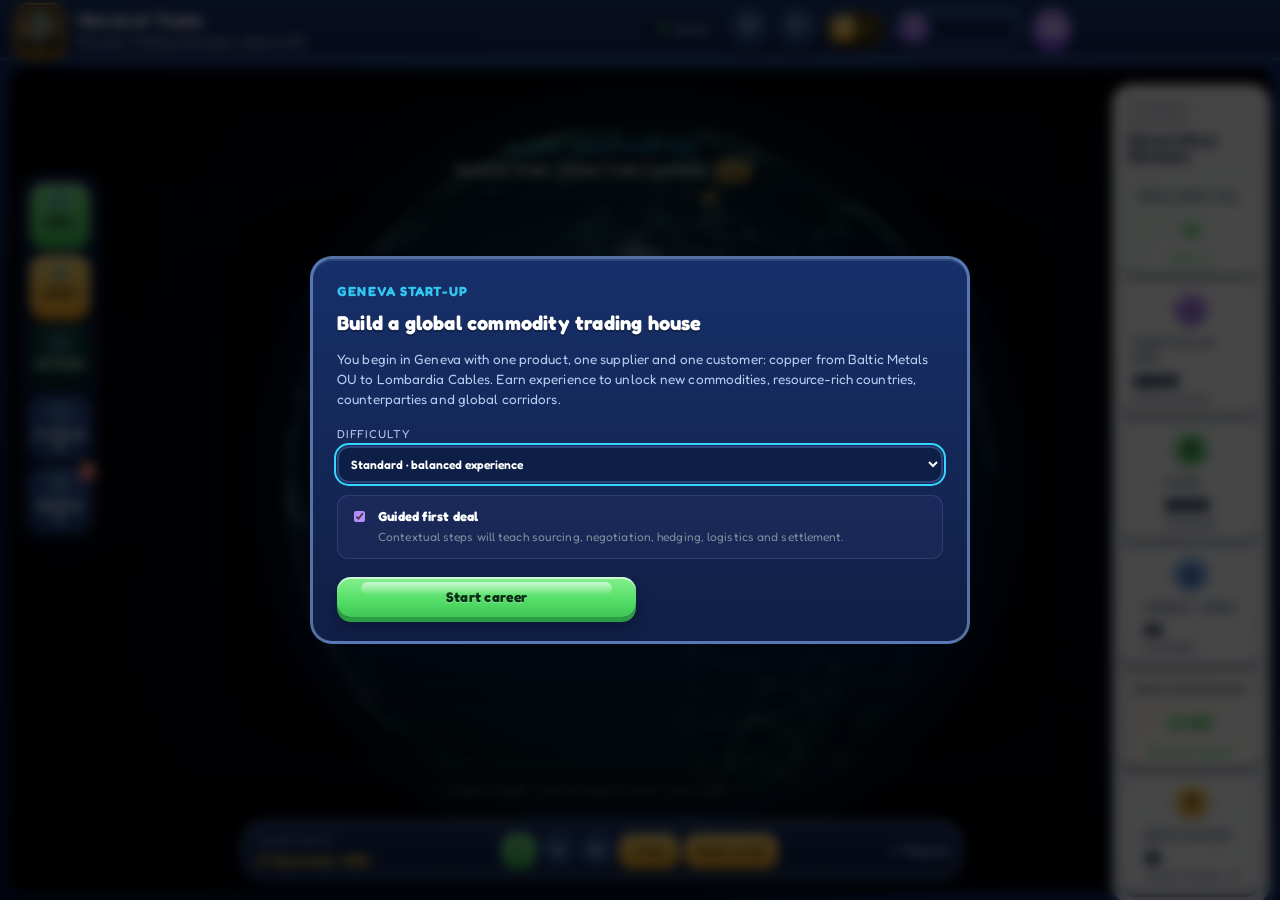
==== commit 96f8cedb: "Add files via upload" ====
--- a/index.html
+++ b/index.html
@@ -14,7 +14,10 @@
   <link rel="preload" as="image" href="world-of-trade-premium-logo.webp" type="image/webp" fetchpriority="high" />
   <link rel="preload" as="image" href="earth_day_realistic_2048.webp" type="image/webp" fetchpriority="high" />
   <title>World of Trade — Native App Edition</title>
-<link rel="stylesheet" href="styles.css?v=36.0.0" />
+<link rel="preconnect" href="https://fonts.googleapis.com" />
+<link rel="preconnect" href="https://fonts.gstatic.com" crossorigin />
+<link rel="stylesheet" href="https://fonts.googleapis.com/css2?family=Fredoka:wght@400;500;600;700&family=Baloo+2:wght@600;700;800&display=swap" />
+<link rel="stylesheet" href="styles.css?v=38.0.0" />
   <link rel="stylesheet" href="native-shell.css?v=36.0.0" />
   <script>
     (() => {
@@ -389,7 +392,7 @@
         <div class="drawer-backdrop" id="drawerBackdrop" aria-hidden="true"></div>
 
         <div class="globe-header">
-          <div><span class="eyebrow">Global operations view</span><h1>World of Trade · Global Trade Command <span class="version-badge">v37</span></h1></div>
+          <div><span class="eyebrow">Global operations view</span><h1>World of Trade · Global Trade Command <span class="version-badge">v38</span></h1></div>
           <div class="market-strip" id="marketStrip" aria-label="Markets" aria-hidden="true">
             <div class="market-ticker"><span>Copper</span><strong id="copperPrice">$9,500/t</strong><small id="copperMove">+0.0%</small><em id="copperTermStructure" class="term-struct"></em></div>
             <div class="market-ticker"><span>Aluminium</span><strong id="aluminiumPrice">$2,450/t</strong><small id="aluminiumMove">+0.0%</small><em id="aluminiumTermStructure" class="term-struct"></em></div>
--- a/styles.css
+++ b/styles.css
@@ -52,13 +52,13 @@
   border-radius: 12px; box-shadow: 0 0 26px rgba(87, 230, 255, 0.1);
 }
 .brand-name { font-weight: 720; font-size: 15px; letter-spacing: -0.01em; }
-.brand-subtitle { color: var(--muted); font-size: 11px; margin-top: 3px; white-space: nowrap; overflow: hidden; text-overflow: ellipsis; }
+.brand-subtitle { color: var(--muted); font-size: 13.5px; margin-top: 3px; white-space: nowrap; overflow: hidden; text-overflow: ellipsis; }
 .top-metrics { height: 100%; display: grid; grid-template-columns: repeat(4, minmax(120px, 1fr)); max-width: 760px; margin: auto; }
 .top-metric { display: flex; flex-direction: column; justify-content: center; padding: 0 22px; border-left: 1px solid var(--border); }
 .top-metric:last-child { border-right: 1px solid var(--border); }
-.top-metric span { color: var(--muted); font-size: 10px; text-transform: uppercase; letter-spacing: .11em; }
+.top-metric span { color: var(--muted); font-size: 13px; text-transform: uppercase; letter-spacing: .11em; }
 .top-metric strong { margin-top: 4px; font-size: 17px; letter-spacing: -0.02em; }
-.top-metric small { color: var(--muted-2); font-size: 10px; margin-top: 2px; }
+.top-metric small { color: var(--muted-2); font-size: 13px; margin-top: 2px; }
 .top-actions { display: flex; align-items: center; justify-content: flex-end; gap: 10px; }
 .icon-button, .profile-button {
   border: 1px solid var(--border); background: rgba(255,255,255,.035); cursor: pointer;
@@ -74,40 +74,40 @@
 .left-panel, .right-panel { min-height: 0; border-radius: 16px; overflow: hidden; position: relative; z-index: 10; }
 .left-panel { display: grid; grid-template-rows: 52px 1fr; }
 .panel-tabs { display: grid; grid-template-columns: 1fr 1fr; border-bottom: 1px solid var(--border); padding: 8px; gap: 6px; }
-.panel-tab { border: 0; background: transparent; color: var(--muted); border-radius: 9px; cursor: pointer; font-size: 12px; font-weight: 650; }
+.panel-tab { border: 0; background: transparent; color: var(--muted); border-radius: 9px; cursor: pointer; font-size: 14px; font-weight: 650; }
 .panel-tab.active { color: var(--text); background: rgba(255,255,255,.07); }
 .left-section { min-height: 0; display: none; overflow-y: auto; scrollbar-width: thin; scrollbar-color: rgba(255,255,255,.14) transparent; }
 .left-section.active { display: block; }
 .portfolio-hero { padding: 20px 18px 4px; }
-.eyebrow { display: block; color: var(--muted); text-transform: uppercase; font-size: 9px; font-weight: 750; letter-spacing: .14em; }
+.eyebrow { display: block; color: var(--muted); text-transform: uppercase; font-size: 12.5px; font-weight: 750; letter-spacing: .14em; }
 .portfolio-value { font-size: 30px; font-weight: 760; letter-spacing: -0.045em; margin-top: 7px; }
-.portfolio-return { color: var(--green); font-size: 11px; margin-top: 4px; }
+.portfolio-return { color: var(--green); font-size: 13.5px; margin-top: 4px; }
 #equityChart { width: 100%; height: 72px; margin-top: 14px; overflow: visible; }
 #equityLine { fill: none; stroke: var(--cyan); stroke-width: 2; vector-effect: non-scaling-stroke; }
 #equityArea { fill: url(#none); opacity: .18; }
 .mini-stats { display: grid; grid-template-columns: 1fr 1fr; gap: 1px; background: var(--border); border-top: 1px solid var(--border); border-bottom: 1px solid var(--border); }
 .mini-stats > div { background: rgba(7,12,18,.92); padding: 13px 15px; }
-.mini-stats span { display: block; color: var(--muted); font-size: 9px; text-transform: uppercase; letter-spacing: .08em; }
-.mini-stats strong { display: block; margin-top: 5px; font-size: 12px; }
+.mini-stats span { display: block; color: var(--muted); font-size: 12.5px; text-transform: uppercase; letter-spacing: .08em; }
+.mini-stats strong { display: block; margin-top: 5px; font-size: 14px; }
 .section-head { display: flex; justify-content: space-between; align-items: end; padding: 18px 16px 10px; }
 .section-head h2, .section-copy h2 { font-size: 14px; margin: 4px 0 0; letter-spacing: -0.02em; }
-.count-chip { min-width: 24px; height: 24px; padding: 0 7px; border-radius: 8px; background: rgba(87,230,255,.1); color: var(--cyan); display: grid; place-items: center; font-size: 11px; font-weight: 700; }
+.count-chip { min-width: 24px; height: 24px; padding: 0 7px; border-radius: 8px; background: rgba(87,230,255,.1); color: var(--cyan); display: grid; place-items: center; font-size: 13.5px; font-weight: 700; }
 .history-head { padding-top: 21px; }
 .deal-list, .history-list, .opportunity-list { padding: 0 10px 12px; }
-.empty-card { padding: 22px 14px; border: 1px dashed var(--border); border-radius: 12px; text-align: center; color: var(--muted); font-size: 11px; line-height: 1.5; }
+.empty-card { padding: 22px 14px; border: 1px dashed var(--border); border-radius: 12px; text-align: center; color: var(--muted); font-size: 13.5px; line-height: 1.5; }
 .deal-card, .history-card, .opportunity-card {
   width: 100%; text-align: left; border: 1px solid var(--border); background: rgba(255,255,255,.025);
   border-radius: 12px; margin-bottom: 8px; padding: 12px; cursor: pointer; transition: .18s ease;
 }
 .deal-card:hover, .history-card:hover, .opportunity-card:hover, .opportunity-card.selected { border-color: rgba(87,230,255,.35); background: rgba(87,230,255,.055); transform: translateY(-1px); }
 .deal-card-head, .opportunity-card-head, .history-card-head { display: flex; align-items: center; justify-content: space-between; gap: 8px; }
-.route-name { font-size: 11px; font-weight: 720; }
-.status-pill { padding: 4px 7px; border-radius: 999px; font-size: 8px; text-transform: uppercase; letter-spacing: .08em; font-weight: 800; background: rgba(97,242,166,.11); color: var(--green); }
+.route-name { font-size: 13.5px; font-weight: 720; }
+.status-pill { padding: 4px 7px; border-radius: 999px; font-size: 12px; text-transform: uppercase; letter-spacing: .08em; font-weight: 800; background: rgba(97,242,166,.11); color: var(--green); }
 .status-pill.medium { background: rgba(255,180,94,.12); color: var(--orange); }
 .status-pill.high { background: rgba(255,100,121,.12); color: var(--red); }
 .deal-card-meta, .opportunity-card-meta { display: grid; grid-template-columns: 1fr 1fr; gap: 8px; margin-top: 10px; }
-.deal-card-meta span, .opportunity-card-meta span { color: var(--muted); font-size: 8px; text-transform: uppercase; letter-spacing: .07em; display: block; }
-.deal-card-meta strong, .opportunity-card-meta strong { font-size: 10px; display: block; margin-top: 3px; }
+.deal-card-meta span, .opportunity-card-meta span { color: var(--muted); font-size: 12px; text-transform: uppercase; letter-spacing: .07em; display: block; }
+.deal-card-meta strong, .opportunity-card-meta strong { font-size: 13px; display: block; margin-top: 3px; }
 .progress-track { height: 3px; border-radius: 999px; overflow: hidden; background: rgba(255,255,255,.08); margin-top: 11px; }
 .progress-track span { display: block; height: 100%; background: linear-gradient(90deg, var(--cyan-2), var(--cyan)); border-radius: inherit; }
 .history-card { cursor: default; }
@@ -115,7 +115,7 @@
 .history-pnl.positive { color: var(--green); }
 .history-pnl.negative { color: var(--red); }
 .section-copy { padding: 18px 16px 10px; }
-.section-copy p { color: var(--muted); font-size: 10px; line-height: 1.55; margin: 8px 0 0; }
+.section-copy p { color: var(--muted); font-size: 13px; line-height: 1.55; margin: 8px 0 0; }
 .opportunity-card.locked { opacity: .48; cursor: not-allowed; }
 .opportunity-card.locked:hover { transform: none; border-color: var(--border); background: rgba(255,255,255,.025); }
 .route-arrow { color: var(--cyan); margin: 0 4px; }
@@ -134,19 +134,19 @@
 #globeCanvas.dragging { cursor: grabbing; }
 .globe-header { position: absolute; top: 24px; left: 28px; right: 28px; display: flex; justify-content: space-between; align-items: start; pointer-events: none; }
 .globe-header h1 { margin: 5px 0 0; font-size: 22px; letter-spacing: -0.04em; }
-.market-ticker { pointer-events: auto; border: 1px solid var(--border); background: rgba(5,9,14,.64); border-radius: 12px; padding: 10px 12px; display: flex; align-items: center; gap: 8px; backdrop-filter: blur(16px); font-size: 10px; }
+.market-ticker { pointer-events: auto; border: 1px solid var(--border); background: rgba(5,9,14,.64); border-radius: 12px; padding: 10px 12px; display: flex; align-items: center; gap: 8px; backdrop-filter: blur(16px); font-size: 13px; }
 .market-ticker span { color: var(--muted); }
-.market-ticker strong { font-size: 12px; }
+.market-ticker strong { font-size: 14px; }
 .market-ticker small { color: var(--green); }
 .ticker-dot { width: 6px; height: 6px; border-radius: 50%; background: var(--green); box-shadow: 0 0 12px var(--green); }
 .layer-controls { position: absolute; top: 94px; left: 24px; display: flex; flex-direction: column; gap: 6px; }
-.layer-button { display: flex; align-items: center; gap: 8px; min-width: 120px; border: 1px solid var(--border); background: rgba(5,9,14,.64); border-radius: 9px; padding: 8px 10px; color: var(--muted); cursor: pointer; font-size: 9px; text-align: left; backdrop-filter: blur(14px); transition: .18s ease; }
+.layer-button { display: flex; align-items: center; gap: 8px; min-width: 120px; border: 1px solid var(--border); background: rgba(5,9,14,.64); border-radius: 9px; padding: 8px 10px; color: var(--muted); cursor: pointer; font-size: 12.5px; text-align: left; backdrop-filter: blur(14px); transition: .18s ease; }
 .layer-button:hover { border-color: var(--border-strong); }
 .layer-button.active { color: var(--text); border-color: rgba(87,230,255,.24); background: rgba(87,230,255,.07); }
 .layer-icon { width: 14px; text-align: center; color: var(--cyan); }
-.globe-hint { position: absolute; left: 50%; transform: translateX(-50%); bottom: 93px; color: var(--muted); font-size: 9px; background: rgba(5,9,14,.55); border: 1px solid var(--border); padding: 7px 10px; border-radius: 999px; pointer-events: none; transition: opacity .5s ease; }
+.globe-hint { position: absolute; left: 50%; transform: translateX(-50%); bottom: 93px; color: var(--muted); font-size: 12.5px; background: rgba(5,9,14,.55); border: 1px solid var(--border); padding: 7px 10px; border-radius: 999px; pointer-events: none; transition: opacity .5s ease; }
 .mouse-icon { color: var(--cyan); margin-right: 5px; }
-.globe-legend { position: absolute; right: 20px; bottom: 90px; display: flex; gap: 10px; flex-wrap: wrap; justify-content: end; max-width: 260px; color: var(--muted); font-size: 8px; }
+.globe-legend { position: absolute; right: 20px; bottom: 90px; display: flex; gap: 10px; flex-wrap: wrap; justify-content: end; max-width: 260px; color: var(--muted); font-size: 12px; }
 .globe-legend span { display: flex; align-items: center; gap: 4px; }
 .legend-dot { width: 5px; height: 5px; border-radius: 50%; }
 .legend-dot.hq { background: white; }
@@ -155,38 +155,38 @@
 .legend-dot.port { background: var(--blue); }
 .legend-dot.shipment { background: var(--green); box-shadow: 0 0 6px var(--green); }
 .time-control { position: absolute; left: 18px; right: 18px; bottom: 15px; height: 62px; border-radius: 13px; display: grid; grid-template-columns: 180px 1fr 100px; align-items: center; gap: 12px; padding: 8px 12px; }
-.game-date span { display: block; color: var(--muted); font-size: 8px; text-transform: uppercase; letter-spacing: .09em; }
-.game-date strong { display: block; margin-top: 4px; font-size: 10px; text-transform: capitalize; }
+.game-date span { display: block; color: var(--muted); font-size: 12px; text-transform: uppercase; letter-spacing: .09em; }
+.game-date strong { display: block; margin-top: 4px; font-size: 13px; text-transform: capitalize; }
 .time-buttons { display: flex; align-items: center; justify-content: center; gap: 5px; }
-.time-button { height: 34px; min-width: 34px; border: 1px solid var(--border); background: rgba(255,255,255,.03); border-radius: 8px; color: var(--muted); cursor: pointer; font-size: 10px; font-weight: 700; }
+.time-button { height: 34px; min-width: 34px; border: 1px solid var(--border); background: rgba(255,255,255,.03); border-radius: 8px; color: var(--muted); cursor: pointer; font-size: 13px; font-weight: 700; }
 .time-button:hover, .time-button.active { color: var(--text); border-color: rgba(87,230,255,.3); background: rgba(87,230,255,.08); }
 .time-button.next { padding: 0 12px; }
-.clock-status { display: flex; align-items: center; justify-content: end; gap: 7px; font-size: 9px; color: var(--muted); }
+.clock-status { display: flex; align-items: center; justify-content: end; gap: 7px; font-size: 12.5px; color: var(--muted); }
 .clock-status span { width: 6px; height: 6px; border-radius: 50%; background: var(--muted-2); }
 .clock-status span.running { background: var(--green); box-shadow: 0 0 9px var(--green); }
 .event-banner { position: absolute; left: 50%; transform: translateX(-50%); top: 90px; min-width: 330px; display: flex; align-items: center; gap: 12px; padding: 10px 12px; border-radius: 12px; background: rgba(43,17,24,.92); border: 1px solid rgba(255,100,121,.35); box-shadow: 0 16px 55px rgba(0,0,0,.4); backdrop-filter: blur(18px); z-index: 6; }
 .event-banner.hidden { display: none; }
 .event-pulse { width: 9px; height: 9px; border-radius: 50%; background: var(--red); box-shadow: 0 0 0 0 rgba(255,100,121,.65); animation: eventPulse 1.5s infinite; }
-.event-banner span { display: block; color: var(--red); font-size: 8px; text-transform: uppercase; letter-spacing: .1em; }
-.event-banner strong { display: block; font-size: 10px; margin-top: 3px; }
-.event-banner button { margin-left: auto; border: 1px solid rgba(255,100,121,.35); background: rgba(255,100,121,.1); color: #ff91a1; border-radius: 8px; padding: 7px 10px; cursor: pointer; font-size: 9px; }
+.event-banner span { display: block; color: var(--red); font-size: 12px; text-transform: uppercase; letter-spacing: .1em; }
+.event-banner strong { display: block; font-size: 13px; margin-top: 3px; }
+.event-banner button { margin-left: auto; border: 1px solid rgba(255,100,121,.35); background: rgba(255,100,121,.1); color: #ff91a1; border-radius: 8px; padding: 7px 10px; cursor: pointer; font-size: 12.5px; }
 @keyframes eventPulse { 70% { box-shadow: 0 0 0 10px rgba(255,100,121,0); } 100% { box-shadow: 0 0 0 0 rgba(255,100,121,0); } }
 
 .right-panel { padding: 16px; overflow-y: auto; scrollbar-width: thin; scrollbar-color: rgba(255,255,255,.14) transparent; }
 .inspector-topline { display: flex; justify-content: space-between; align-items: center; }
 .inspector-content h2 { font-size: 23px; line-height: 1.08; letter-spacing: -0.045em; margin: 15px 0 6px; }
-.inspector-subtitle { color: var(--muted); font-size: 11px; line-height: 1.55; }
-.location-badge { display: inline-flex; align-items: center; gap: 6px; color: var(--cyan); border: 1px solid rgba(87,230,255,.22); background: rgba(87,230,255,.07); border-radius: 999px; padding: 6px 9px; margin-top: 14px; font-size: 8px; text-transform: uppercase; letter-spacing: .08em; font-weight: 750; }
+.inspector-subtitle { color: var(--muted); font-size: 13.5px; line-height: 1.55; }
+.location-badge { display: inline-flex; align-items: center; gap: 6px; color: var(--cyan); border: 1px solid rgba(87,230,255,.22); background: rgba(87,230,255,.07); border-radius: 999px; padding: 6px 9px; margin-top: 14px; font-size: 12px; text-transform: uppercase; letter-spacing: .08em; font-weight: 750; }
 .inspector-grid { display: grid; grid-template-columns: 1fr 1fr; gap: 8px; margin-top: 18px; }
 .inspector-stat { padding: 11px; border: 1px solid var(--border); border-radius: 10px; background: rgba(255,255,255,.025); }
-.inspector-stat span { display: block; color: var(--muted); font-size: 8px; text-transform: uppercase; letter-spacing: .07em; }
-.inspector-stat strong { display: block; font-size: 11px; margin-top: 5px; }
+.inspector-stat span { display: block; color: var(--muted); font-size: 12px; text-transform: uppercase; letter-spacing: .07em; }
+.inspector-stat strong { display: block; font-size: 13.5px; margin-top: 5px; }
 .inspector-section { margin-top: 20px; padding-top: 17px; border-top: 1px solid var(--border); }
-.inspector-section h3 { margin: 0 0 10px; font-size: 12px; }
-.inspector-section p { color: var(--muted); font-size: 10px; line-height: 1.55; }
+.inspector-section h3 { margin: 0 0 10px; font-size: 14px; }
+.inspector-section p { color: var(--muted); font-size: 13px; line-height: 1.55; }
 .tag-row { display: flex; gap: 6px; flex-wrap: wrap; }
-.tag { font-size: 8px; color: var(--muted); padding: 6px 8px; border-radius: 7px; background: rgba(255,255,255,.045); border: 1px solid var(--border); }
-.button { width: 100%; min-height: 40px; border: 1px solid transparent; border-radius: 10px; cursor: pointer; font-size: 10px; font-weight: 750; margin-top: 8px; transition: .18s ease; }
+.tag { font-size: 12px; color: var(--muted); padding: 6px 8px; border-radius: 7px; background: rgba(255,255,255,.045); border: 1px solid var(--border); }
+.button { width: 100%; min-height: 40px; border: 1px solid transparent; border-radius: 10px; cursor: pointer; font-size: 13px; font-weight: 750; margin-top: 8px; transition: .18s ease; }
 .button.primary { color: #051016; background: linear-gradient(135deg, var(--cyan), #a1f4ff); }
 .button.primary:hover { transform: translateY(-1px); filter: brightness(1.06); box-shadow: 0 10px 30px rgba(87,230,255,.15); }
 .button.secondary { background: rgba(255,255,255,.045); color: var(--text); border-color: var(--border); }
@@ -195,31 +195,31 @@
 .button:disabled { opacity: .42; cursor: not-allowed; transform: none !important; }
 .capital-bar { height: 6px; background: rgba(255,255,255,.07); border-radius: 999px; overflow: hidden; margin-top: 9px; }
 .capital-bar span { display: block; height: 100%; border-radius: inherit; background: linear-gradient(90deg, var(--cyan-2), var(--cyan)); }
-.warning-box, .success-box, .event-box { margin-top: 14px; padding: 12px; border-radius: 10px; font-size: 9px; line-height: 1.55; }
+.warning-box, .success-box, .event-box { margin-top: 14px; padding: 12px; border-radius: 10px; font-size: 12.5px; line-height: 1.55; }
 .warning-box { color: #ffc98c; background: rgba(255,180,94,.08); border: 1px solid rgba(255,180,94,.2); }
 .success-box { color: #9affc9; background: rgba(97,242,166,.07); border: 1px solid rgba(97,242,166,.18); }
 .event-box { background: rgba(255,100,121,.07); border: 1px solid rgba(255,100,121,.22); }
 .event-box h3 { color: #ff91a1; }
 .event-choice { text-align: left; padding: 11px; margin-top: 7px; border: 1px solid var(--border); background: rgba(255,255,255,.03); border-radius: 9px; cursor: pointer; width: 100%; }
 .event-choice:hover { border-color: rgba(255,100,121,.35); background: rgba(255,100,121,.055); }
-.event-choice strong { display: block; font-size: 10px; }
-.event-choice small { display: block; color: var(--muted); margin-top: 4px; font-size: 8px; line-height: 1.4; }
+.event-choice strong { display: block; font-size: 13px; }
+.event-choice small { display: block; color: var(--muted); margin-top: 4px; font-size: 12px; line-height: 1.4; }
 .timeline-mini { margin-top: 15px; }
-.timeline-mini-row { display: grid; grid-template-columns: 18px 1fr auto; gap: 8px; align-items: center; margin-bottom: 8px; color: var(--muted); font-size: 9px; }
+.timeline-mini-row { display: grid; grid-template-columns: 18px 1fr auto; gap: 8px; align-items: center; margin-bottom: 8px; color: var(--muted); font-size: 12.5px; }
 .timeline-mini-row i { width: 7px; height: 7px; border-radius: 50%; background: var(--muted-2); }
 .timeline-mini-row.done { color: var(--text); }
 .timeline-mini-row.done i { background: var(--green); box-shadow: 0 0 7px rgba(97,242,166,.5); }
 .timeline-mini-row.current { color: var(--cyan); }
 .timeline-mini-row.current i { background: var(--cyan); box-shadow: 0 0 7px rgba(87,230,255,.5); }
 
-.toast { position: fixed; left: 50%; bottom: 26px; transform: translate(-50%, 16px); z-index: 100; background: #121b25; border: 1px solid var(--border-strong); color: var(--text); border-radius: 10px; padding: 11px 14px; font-size: 10px; box-shadow: var(--shadow); opacity: 0; pointer-events: none; transition: .25s ease; }
+.toast { position: fixed; left: 50%; bottom: 26px; transform: translate(-50%, 16px); z-index: 100; background: #121b25; border: 1px solid var(--border-strong); color: var(--text); border-radius: 10px; padding: 11px 14px; font-size: 13px; box-shadow: var(--shadow); opacity: 0; pointer-events: none; transition: .25s ease; }
 .toast.visible { opacity: 1; transform: translate(-50%, 0); }
 .toast.hidden { display: none; }
 .confirm-dialog { width: min(420px, calc(100vw - 30px)); border: 1px solid var(--border-strong); border-radius: 16px; background: #0b1119; color: var(--text); box-shadow: var(--shadow); padding: 0; }
 .confirm-dialog::backdrop { background: rgba(0,0,0,.72); backdrop-filter: blur(6px); }
 .confirm-dialog form { padding: 24px; }
 .confirm-dialog h2 { font-size: 20px; margin: 12px 0 8px; }
-.confirm-dialog p { color: var(--muted); font-size: 11px; line-height: 1.5; }
+.confirm-dialog p { color: var(--muted); font-size: 13.5px; line-height: 1.5; }
 .dialog-actions { display: grid; grid-template-columns: 1fr 1fr; gap: 8px; margin-top: 18px; }
 .dialog-actions .button { margin: 0; }
 
@@ -243,27 +243,27 @@
 
 /* v3 desk, inventory and risk extensions */
 .panel-tabs { grid-template-columns: repeat(5, minmax(0,1fr)); }
-.panel-tab { font-size: 9px; padding: 0 4px; }
+.panel-tab { font-size: 12.5px; padding: 0 4px; }
 .market-strip { pointer-events: auto; display: flex; gap: 6px; flex-wrap: wrap; justify-content: flex-end; max-width: 520px; }
 .market-strip .market-ticker { padding: 8px 9px; }
-.market-strip .market-ticker span { font-size: 8px; }
-.market-strip .market-ticker strong { font-size: 10px; }
-.market-strip .market-ticker small { font-size: 8px; }
+.market-strip .market-ticker span { font-size: 12px; }
+.market-strip .market-ticker strong { font-size: 13px; }
+.market-strip .market-ticker small { font-size: 12px; }
 .inventory-summary { display: grid; grid-template-columns: 1fr 1fr; gap: 1px; background: var(--border); border-top: 1px solid var(--border); border-bottom: 1px solid var(--border); }
 .inventory-summary > div { background: rgba(7,12,18,.92); padding: 13px 15px; }
-.inventory-summary span { display:block; color:var(--muted); font-size:8px; text-transform:uppercase; letter-spacing:.08em; }
-.inventory-summary strong { display:block; margin-top:5px; font-size:12px; }
+.inventory-summary span { display:block; color:var(--muted); font-size: 12px; text-transform:uppercase; letter-spacing:.08em; }
+.inventory-summary strong { display:block; margin-top:5px; font-size: 14px; }
 .inventory-list, .risk-dashboard { padding: 12px 10px 18px; }
 .inventory-card, .risk-card { border:1px solid var(--border); background:rgba(255,255,255,.025); border-radius:12px; padding:12px; margin-bottom:8px; }
 .inventory-card { cursor:pointer; transition:.18s ease; }
 .inventory-card:hover { border-color:rgba(87,230,255,.35); background:rgba(87,230,255,.05); transform:translateY(-1px); }
 .inventory-head, .risk-headline { display:flex; align-items:center; justify-content:space-between; gap:8px; }
-.inventory-head strong, .risk-headline strong { font-size:11px; }
-.inventory-head span, .risk-headline span { color:var(--muted); font-size:8px; text-transform:uppercase; letter-spacing:.08em; }
+.inventory-head strong, .risk-headline strong { font-size: 13.5px; }
+.inventory-head span, .risk-headline span { color:var(--muted); font-size: 12px; text-transform:uppercase; letter-spacing:.08em; }
 .inventory-grid { display:grid; grid-template-columns:1fr 1fr; gap:8px; margin-top:10px; }
-.inventory-grid div span { display:block; color:var(--muted); font-size:8px; text-transform:uppercase; letter-spacing:.06em; }
-.inventory-grid div strong { display:block; margin-top:4px; font-size:10px; }
-.phase-chip { padding:4px 7px; border-radius:999px; font-size:8px; font-weight:800; text-transform:uppercase; letter-spacing:.07em; background:rgba(109,145,255,.12); color:#9fb4ff; }
+.inventory-grid div span { display:block; color:var(--muted); font-size: 12px; text-transform:uppercase; letter-spacing:.06em; }
+.inventory-grid div strong { display:block; margin-top:4px; font-size: 13px; }
+.phase-chip { padding:4px 7px; border-radius:999px; font-size: 12px; font-weight:800; text-transform:uppercase; letter-spacing:.07em; background:rgba(109,145,255,.12); color:#9fb4ff; }
 .phase-chip.transit { background:rgba(87,230,255,.11); color:var(--cyan); }
 .phase-chip.port { background:rgba(255,180,94,.12); color:var(--orange); }
 .phase-chip.delivery { background:rgba(97,242,166,.11); color:var(--green); }
@@ -272,17 +272,17 @@
 .risk-meter span { display:block; height:100%; border-radius:inherit; background:linear-gradient(90deg,var(--green),var(--orange),var(--red)); }
 .risk-row { display:grid; grid-template-columns:1fr auto; gap:8px; align-items:center; padding:10px 0; border-bottom:1px solid var(--border); }
 .risk-row:last-child { border-bottom:0; }
-.risk-row span { color:var(--muted); font-size:9px; }
-.risk-row strong { font-size:10px; }
-.risk-alert { margin-top:8px; padding:10px; border-radius:10px; border:1px solid rgba(255,180,94,.22); background:rgba(255,180,94,.07); color:#ffd19d; font-size:9px; line-height:1.5; }
+.risk-row span { color:var(--muted); font-size: 12.5px; }
+.risk-row strong { font-size: 13px; }
+.risk-alert { margin-top:8px; padding:10px; border-radius:10px; border:1px solid rgba(255,180,94,.22); background:rgba(255,180,94,.07); color:#ffd19d; font-size: 12.5px; line-height:1.5; }
 .hedge-control { margin-top:12px; padding:12px; border:1px solid var(--border); border-radius:10px; background:rgba(255,255,255,.025); }
-.hedge-control label { display:flex; justify-content:space-between; gap:8px; font-size:9px; color:var(--muted); }
+.hedge-control label { display:flex; justify-content:space-between; gap:8px; font-size: 12.5px; color:var(--muted); }
 .hedge-control label strong { color:var(--text); }
 .hedge-control input[type="range"] { width:100%; margin-top:10px; accent-color:var(--cyan); }
-.hedge-scale { display:flex; justify-content:space-between; color:var(--muted-2); font-size:7px; margin-top:4px; }
+.hedge-scale { display:flex; justify-content:space-between; color:var(--muted-2); font-size: 11.5px; margin-top:4px; }
 .risk-bars { margin-top:10px; }
 .risk-bar-row { margin-bottom:10px; }
-.risk-bar-row > div { display:flex; justify-content:space-between; gap:8px; font-size:8px; color:var(--muted); }
+.risk-bar-row > div { display:flex; justify-content:space-between; gap:8px; font-size: 12px; color:var(--muted); }
 .risk-bar-row strong { color:var(--text); }
 .risk-bar-row .capital-bar span.low { background:linear-gradient(90deg,var(--green),#9effc8); }
 .risk-bar-row .capital-bar span.medium { background:linear-gradient(90deg,var(--orange),#ffd29d); }
@@ -299,20 +299,20 @@
 /* v4 — Operations center */
 .operations-summary { display:grid; grid-template-columns:1fr 1fr; gap:1px; background:var(--border); border-top:1px solid var(--border); border-bottom:1px solid var(--border); }
 .operations-summary > div { background:rgba(7,12,18,.92); padding:13px 15px; }
-.operations-summary span { display:block; color:var(--muted); font-size:8px; text-transform:uppercase; letter-spacing:.08em; }
-.operations-summary strong { display:block; margin-top:5px; font-size:12px; }
+.operations-summary span { display:block; color:var(--muted); font-size: 12px; text-transform:uppercase; letter-spacing:.08em; }
+.operations-summary strong { display:block; margin-top:5px; font-size: 14px; }
 .operations-list { padding:12px 10px 18px; }
 .operations-card { width:100%; text-align:left; border:1px solid var(--border); background:rgba(255,255,255,.025); border-radius:12px; padding:12px; margin-bottom:8px; cursor:pointer; transition:.18s ease; }
 .operations-card:hover { border-color:rgba(87,230,255,.35); background:rgba(87,230,255,.05); transform:translateY(-1px); }
 .operations-head { display:flex; align-items:center; justify-content:space-between; gap:8px; }
-.operations-head strong { font-size:11px; }
-.operations-head span { color:var(--muted); font-size:8px; text-transform:uppercase; letter-spacing:.08em; }
+.operations-head strong { font-size: 13.5px; }
+.operations-head span { color:var(--muted); font-size: 12px; text-transform:uppercase; letter-spacing:.08em; }
 .readiness-ring { --value:0; width:38px; height:38px; border-radius:50%; display:grid; place-items:center; flex:0 0 auto; background:conic-gradient(var(--cyan) calc(var(--value)*1%), rgba(255,255,255,.08) 0); position:relative; }
 .readiness-ring::before { content:""; position:absolute; inset:4px; border-radius:50%; background:#0c131c; }
-.readiness-ring strong { position:relative; z-index:1; font-size:8px; }
+.readiness-ring strong { position:relative; z-index:1; font-size: 12px; }
 .operations-grid { display:grid; grid-template-columns:1fr 1fr; gap:8px; margin-top:10px; }
-.operations-grid span { display:block; color:var(--muted); font-size:8px; text-transform:uppercase; letter-spacing:.06em; }
-.operations-grid strong { display:block; margin-top:4px; font-size:9px; line-height:1.25; }
+.operations-grid span { display:block; color:var(--muted); font-size: 12px; text-transform:uppercase; letter-spacing:.06em; }
+.operations-grid strong { display:block; margin-top:4px; font-size: 12.5px; line-height:1.25; }
 .document-strip { display:flex; gap:4px; margin-top:11px; }
 .document-dot { width:100%; height:4px; border-radius:999px; background:rgba(255,255,255,.08); }
 .document-dot.ready { background:var(--green); box-shadow:0 0 6px rgba(97,242,166,.28); }
@@ -320,9 +320,9 @@
 .document-dot.blocked { background:var(--red); }
 .contract-card { border:1px solid var(--border); border-radius:10px; padding:11px; background:rgba(255,255,255,.025); margin-top:8px; }
 .contract-card-head { display:flex; justify-content:space-between; gap:8px; align-items:center; }
-.contract-card-head strong { font-size:10px; }
-.contract-card-head span { font-size:8px; color:var(--green); text-transform:uppercase; letter-spacing:.08em; font-weight:800; }
-.contract-card p { margin:7px 0 0; color:var(--muted); font-size:8px; line-height:1.45; }
+.contract-card-head strong { font-size: 13px; }
+.contract-card-head span { font-size: 12px; color:var(--green); text-transform:uppercase; letter-spacing:.08em; font-weight:800; }
+.contract-card p { margin:7px 0 0; color:var(--muted); font-size: 12px; line-height:1.45; }
 .document-list { display:grid; gap:6px; margin-top:10px; }
 .document-row { display:grid; grid-template-columns:10px 1fr auto; gap:7px; align-items:center; padding:7px 0; border-bottom:1px solid var(--border); }
 .document-row:last-child { border-bottom:0; }
@@ -330,15 +330,15 @@
 .document-row.ready i { background:var(--green); box-shadow:0 0 6px rgba(97,242,166,.5); }
 .document-row.pending i { background:var(--orange); }
 .document-row.blocked i { background:var(--red); }
-.document-row span { color:var(--muted); font-size:9px; }
-.document-row strong { font-size:8px; text-transform:uppercase; letter-spacing:.06em; }
+.document-row span { color:var(--muted); font-size: 12.5px; }
+.document-row strong { font-size: 12px; text-transform:uppercase; letter-spacing:.06em; }
 .asset-banner { margin-top:10px; padding:11px; border:1px solid rgba(109,145,255,.22); background:rgba(109,145,255,.07); border-radius:10px; }
-.asset-banner span { display:block; color:#9fb4ff; font-size:8px; text-transform:uppercase; letter-spacing:.08em; }
-.asset-banner strong { display:block; margin-top:5px; font-size:10px; }
-.asset-banner small { display:block; margin-top:4px; color:var(--muted); font-size:8px; line-height:1.45; }
+.asset-banner span { display:block; color:#9fb4ff; font-size: 12px; text-transform:uppercase; letter-spacing:.08em; }
+.asset-banner strong { display:block; margin-top:5px; font-size: 13px; }
+.asset-banner small { display:block; margin-top:4px; color:var(--muted); font-size: 12px; line-height:1.45; }
 .ops-actions { display:grid; grid-template-columns:1fr 1fr; gap:7px; margin-top:10px; }
 .ops-actions .button { margin:0; min-height:36px; }
-@media (max-width: 1180px) { .panel-tab { font-size:8px; } }
+@media (max-width: 1180px) { .panel-tab { font-size: 12px; } }
 
 /* v5 — SHIPPY fleet desk and chartering */
 .panel-tabs { grid-template-columns: repeat(6, minmax(0,1fr)); }
@@ -346,8 +346,8 @@
 .brand-name { letter-spacing: .08em; font-weight: 820; }
 .fleet-summary { display:grid; grid-template-columns:1fr 1fr; gap:1px; background:var(--border); border-top:1px solid var(--border); border-bottom:1px solid var(--border); }
 .fleet-summary > div { background:rgba(7,12,18,.92); padding:13px 15px; }
-.fleet-summary span { display:block; color:var(--muted); font-size:8px; text-transform:uppercase; letter-spacing:.08em; }
-.fleet-summary strong { display:block; margin-top:5px; font-size:12px; }
+.fleet-summary span { display:block; color:var(--muted); font-size: 12px; text-transform:uppercase; letter-spacing:.08em; }
+.fleet-summary strong { display:block; margin-top:5px; font-size: 14px; }
 .fleet-list { padding:12px 10px 4px; }
 .charter-market-list { padding-top:0; padding-bottom:18px; }
 .fleet-card, .charter-card { width:100%; text-align:left; border:1px solid var(--border); background:rgba(255,255,255,.025); border-radius:12px; padding:12px; margin-bottom:8px; transition:.18s ease; }
@@ -356,54 +356,54 @@
 .charter-card.locked { opacity:.58; }
 .fleet-card-head { display:flex; align-items:center; justify-content:space-between; gap:8px; }
 .fleet-card-head > div { min-width:0; }
-.fleet-card-head span:not(.status-pill) { display:block; color:var(--muted); font-size:8px; text-transform:uppercase; letter-spacing:.08em; }
-.fleet-card-head strong { display:block; margin-top:4px; font-size:11px; white-space:nowrap; overflow:hidden; text-overflow:ellipsis; }
+.fleet-card-head span:not(.status-pill) { display:block; color:var(--muted); font-size: 12px; text-transform:uppercase; letter-spacing:.08em; }
+.fleet-card-head strong { display:block; margin-top:4px; font-size: 13.5px; white-space:nowrap; overflow:hidden; text-overflow:ellipsis; }
 .fleet-grid { display:grid; grid-template-columns:1fr 1fr; gap:8px; margin-top:11px; }
-.fleet-grid span { display:block; color:var(--muted); font-size:8px; text-transform:uppercase; letter-spacing:.06em; }
-.fleet-grid strong { display:block; margin-top:4px; font-size:9px; line-height:1.3; }
-.charter-card p { color:var(--muted); font-size:8px; line-height:1.55; margin:10px 0 0; }
+.fleet-grid span { display:block; color:var(--muted); font-size: 12px; text-transform:uppercase; letter-spacing:.06em; }
+.fleet-grid strong { display:block; margin-top:4px; font-size: 12.5px; line-height:1.3; }
+.charter-card p { color:var(--muted); font-size: 12px; line-height:1.55; margin:10px 0 0; }
 .charter-life { height:4px; margin-top:11px; background:rgba(255,255,255,.07); border-radius:999px; overflow:hidden; }
 .charter-life span { display:block; height:100%; border-radius:inherit; background:linear-gradient(90deg,var(--purple),var(--cyan)); }
 .charter-button { width:100%; margin:12px 0 0; }
 .shipping-control { margin-top:12px; padding:12px; border:1px solid rgba(173,140,255,.22); border-radius:10px; background:rgba(173,140,255,.055); }
-.shipping-control label { display:flex; justify-content:space-between; gap:8px; font-size:9px; color:var(--muted); }
+.shipping-control label { display:flex; justify-content:space-between; gap:8px; font-size: 12.5px; color:var(--muted); }
 .shipping-control label strong { color:var(--text); text-align:right; }
 .shipping-control select { width:100%; margin-top:10px; padding:10px; color:var(--text); background:#0b1119; border:1px solid var(--border-strong); border-radius:8px; outline:none; }
-.shipping-control small { display:block; color:var(--muted); font-size:8px; line-height:1.45; margin-top:8px; }
-.shipping-benefit { margin-top:8px; color:#c8b7ff; font-size:8px; line-height:1.45; }
+.shipping-control small { display:block; color:var(--muted); font-size: 12px; line-height:1.45; margin-top:8px; }
+.shipping-benefit { margin-top:8px; color:#c8b7ff; font-size: 12px; line-height:1.45; }
 .shipping-ledger { display:grid; grid-template-columns:1fr 1fr; gap:1px; margin-top:8px; background:var(--border); border:1px solid var(--border); border-radius:10px; overflow:hidden; }
 .shipping-ledger > div { background:rgba(7,12,18,.92); padding:10px; }
-.shipping-ledger span { display:block; color:var(--muted); font-size:8px; text-transform:uppercase; letter-spacing:.06em; }
-.shipping-ledger strong { display:block; margin-top:4px; font-size:9px; line-height:1.3; }
-@media (max-width:1180px) { .panel-tab { font-size:7px; } }
+.shipping-ledger span { display:block; color:var(--muted); font-size: 12px; text-transform:uppercase; letter-spacing:.06em; }
+.shipping-ledger strong { display:block; margin-top:4px; font-size: 12.5px; line-height:1.3; }
+@media (max-width:1180px) { .panel-tab { font-size: 11.5px; } }
 
 /* v6 — Trading house management, careers and regional expansion */
 .panel-tabs { grid-template-columns: repeat(8, minmax(0, 1fr)); gap: 3px; }
-.panel-tab { font-size: 6.8px; padding: 0 2px; }
+.panel-tab { font-size: 11.5px; padding: 0 2px; }
 .market-strip { display:flex; flex-wrap:wrap; justify-content:flex-end; gap:6px; max-width:620px; }
 .management-summary { display:grid; grid-template-columns:1fr 1fr; gap:1px; background:var(--border); border-top:1px solid var(--border); border-bottom:1px solid var(--border); }
 .management-summary > div { background:rgba(7,12,18,.92); padding:13px 15px; }
-.management-summary span { display:block; color:var(--muted); font-size:8px; text-transform:uppercase; letter-spacing:.08em; }
-.management-summary strong { display:block; margin-top:5px; font-size:12px; }
+.management-summary span { display:block; color:var(--muted); font-size: 12px; text-transform:uppercase; letter-spacing:.08em; }
+.management-summary strong { display:block; margin-top:5px; font-size: 14px; }
 .management-list, .mission-list { padding:0 10px 18px; }
 .management-card, .mission-card { border:1px solid var(--border); background:rgba(255,255,255,.025); border-radius:12px; padding:12px; margin-bottom:8px; transition:.18s ease; }
 .management-card.owned, .mission-card.completed { border-color:rgba(97,242,166,.24); background:rgba(97,242,166,.045); }
 .management-card.locked { opacity:.56; }
 .management-head, .mission-head { display:flex; justify-content:space-between; align-items:center; gap:8px; }
 .management-head > div, .mission-head > div { min-width:0; }
-.management-head span:not(.status-pill), .mission-head span:not(.status-pill) { display:block; color:var(--muted); font-size:8px; text-transform:uppercase; letter-spacing:.08em; }
-.management-head strong, .mission-head strong { display:block; margin-top:4px; font-size:11px; }
-.management-card p, .mission-card p { color:var(--muted); font-size:8px; line-height:1.55; margin:10px 0 0; }
-.management-benefit, .mission-reward { margin-top:9px; padding:9px; border-radius:9px; background:rgba(87,230,255,.055); border:1px solid rgba(87,230,255,.14); color:#b8f3ff; font-size:8px; line-height:1.45; }
+.management-head span:not(.status-pill), .mission-head span:not(.status-pill) { display:block; color:var(--muted); font-size: 12px; text-transform:uppercase; letter-spacing:.08em; }
+.management-head strong, .mission-head strong { display:block; margin-top:4px; font-size: 13.5px; }
+.management-card p, .mission-card p { color:var(--muted); font-size: 12px; line-height:1.55; margin:10px 0 0; }
+.management-benefit, .mission-reward { margin-top:9px; padding:9px; border-radius:9px; background:rgba(87,230,255,.055); border:1px solid rgba(87,230,255,.14); color:#b8f3ff; font-size: 12px; line-height:1.45; }
 .mission-reward { color:#d6caff; background:rgba(173,140,255,.055); border-color:rgba(173,140,255,.15); }
 .management-grid { display:grid; grid-template-columns:1fr 1fr; gap:8px; margin-top:10px; }
-.management-grid span { display:block; color:var(--muted); font-size:8px; text-transform:uppercase; letter-spacing:.06em; }
-.management-grid strong { display:block; margin-top:4px; font-size:9px; }
+.management-grid span { display:block; color:var(--muted); font-size: 12px; text-transform:uppercase; letter-spacing:.06em; }
+.management-grid strong { display:block; margin-top:4px; font-size: 12.5px; }
 .management-action { width:100%; margin:11px 0 0; }
 .mission-list { padding-top:12px; }
 .mission-card .progress-track { margin-top:11px; }
 @media (max-width: 1380px) {
-  .panel-tab { font-size:6px; }
+  .panel-tab { font-size: 11.5px; }
   .market-strip { max-width:460px; }
   .market-ticker { padding:8px 9px; gap:5px; }
 }
@@ -418,151 +418,151 @@
   scrollbar-width: none;
 }
 .panel-tabs::-webkit-scrollbar { display: none; }
-.panel-tab { flex: 0 0 auto; min-width: 52px; padding: 0 8px; font-size: 7px; }
+.panel-tab { flex: 0 0 auto; min-width: 52px; padding: 0 8px; font-size: 11.5px; }
 .market-cycle-summary, .network-summary, .world-summary {
   display: grid; grid-template-columns: 1fr 1fr; gap: 1px;
   background: var(--border); border-top: 1px solid var(--border); border-bottom: 1px solid var(--border);
 }
 .market-cycle-summary > div, .network-summary > div, .world-summary > div { background: rgba(7,12,18,.92); padding: 12px 14px; }
-.market-cycle-summary span, .network-summary span, .world-summary span { display:block; color:var(--muted); font-size:8px; text-transform:uppercase; letter-spacing:.08em; }
-.market-cycle-summary strong, .network-summary strong, .world-summary strong { display:block; margin-top:5px; font-size:11px; }
+.market-cycle-summary span, .network-summary span, .world-summary span { display:block; color:var(--muted); font-size: 12px; text-transform:uppercase; letter-spacing:.08em; }
+.market-cycle-summary strong, .network-summary strong, .world-summary strong { display:block; margin-top:5px; font-size: 13.5px; }
 .offer-line { display:flex; justify-content:space-between; gap:8px; align-items:center; margin-top:9px; padding:8px; border-radius:8px; background:rgba(87,230,255,.045); }
-.offer-line strong { font-size:9px; color:#c5f6ff; }
-.offer-line span { color:var(--muted); font-size:8px; }
-.crisis-tag { margin-top:9px; padding:7px 8px; border-radius:8px; color:#ffd2d8; background:rgba(255,100,121,.07); border:1px solid rgba(255,100,121,.16); font-size:8px; line-height:1.35; }
+.offer-line strong { font-size: 12.5px; color:#c5f6ff; }
+.offer-line span { color:var(--muted); font-size: 12px; }
+.crisis-tag { margin-top:9px; padding:7px 8px; border-radius:8px; color:#ffd2d8; background:rgba(255,100,121,.07); border:1px solid rgba(255,100,121,.16); font-size: 12px; line-height:1.35; }
 .counterparty-list, .world-event-list { padding: 12px 10px 18px; }
 .counterparty-card, .world-event-card { border:1px solid var(--border); background:rgba(255,255,255,.025); border-radius:12px; padding:12px; margin-bottom:8px; }
 .counterparty-head, .world-event-head { display:flex; justify-content:space-between; gap:8px; align-items:flex-start; }
 .counterparty-head > div, .world-event-head > div { min-width:0; }
-.counterparty-head span:not(.status-pill), .world-event-head span:not(.status-pill) { display:block; color:var(--muted); font-size:8px; text-transform:uppercase; letter-spacing:.08em; }
-.counterparty-head strong, .world-event-head strong { display:block; margin-top:4px; font-size:10px; line-height:1.25; }
-.counterparty-card p, .world-event-card p { margin:9px 0 0; color:var(--muted); font-size:8px; line-height:1.5; }
+.counterparty-head span:not(.status-pill), .world-event-head span:not(.status-pill) { display:block; color:var(--muted); font-size: 12px; text-transform:uppercase; letter-spacing:.08em; }
+.counterparty-head strong, .world-event-head strong { display:block; margin-top:4px; font-size: 13px; line-height:1.25; }
+.counterparty-card p, .world-event-card p { margin:9px 0 0; color:var(--muted); font-size: 12px; line-height:1.5; }
 .counterparty-grid { display:grid; grid-template-columns:1fr 1fr; gap:8px; margin-top:10px; }
-.counterparty-grid span { display:block; color:var(--muted); font-size:7px; text-transform:uppercase; letter-spacing:.07em; }
-.counterparty-grid strong { display:block; margin-top:3px; font-size:9px; }
+.counterparty-grid span { display:block; color:var(--muted); font-size: 11.5px; text-transform:uppercase; letter-spacing:.07em; }
+.counterparty-grid strong { display:block; margin-top:3px; font-size: 12.5px; }
 .relationship-bar { height:4px; margin-top:10px; border-radius:999px; overflow:hidden; background:rgba(255,255,255,.07); }
 .relationship-bar span { display:block; height:100%; border-radius:inherit; background:var(--green); }
 .relationship-bar span.medium { background:var(--orange); }
 .relationship-bar span.high { background:var(--red); }
-.counterparty-foot { display:flex; justify-content:space-between; align-items:center; margin-top:8px; color:var(--muted); font-size:7px; flex-wrap:wrap; gap:6px; }
-.outreach-btn { background:rgba(97,242,166,.1); border:1px solid rgba(97,242,166,.25); color:var(--green); font-size:7px; padding:4px 8px; border-radius:6px; cursor:pointer; transition:background .15s; }
+.counterparty-foot { display:flex; justify-content:space-between; align-items:center; margin-top:8px; color:var(--muted); font-size: 11.5px; flex-wrap:wrap; gap:6px; }
+.outreach-btn { background:rgba(97,242,166,.1); border:1px solid rgba(97,242,166,.25); color:var(--green); font-size: 11.5px; padding:4px 8px; border-radius:6px; cursor:pointer; transition:background .15s; }
 .outreach-btn:hover { background:rgba(97,242,166,.18); }
-.rehedge-row { display:flex; align-items:center; gap:10px; margin-bottom:6px; font-size:8px; color:var(--muted); }
+.rehedge-row { display:flex; align-items:center; gap:10px; margin-bottom:6px; font-size: 12px; color:var(--muted); }
 .rehedge-row input[type=range] { accent-color:var(--cyan); }
 .rehedge-row strong { color:var(--text); }
-.intel-btn { width:100%; margin-top:10px; padding:10px; background:rgba(87,230,255,.08); border:1px solid rgba(87,230,255,.2); color:var(--cyan); font-size:9px; border-radius:10px; cursor:pointer; transition:background .15s; }
+.intel-btn { width:100%; margin-top:10px; padding:10px; background:rgba(87,230,255,.08); border:1px solid rgba(87,230,255,.2); color:var(--cyan); font-size: 12.5px; border-radius:10px; cursor:pointer; transition:background .15s; }
 .intel-btn:hover:not(:disabled) { background:rgba(87,230,255,.14); }
 .intel-btn:disabled { opacity:.45; cursor:default; }
 .intel-report-card { border:1px solid rgba(87,230,255,.2); background:rgba(87,230,255,.04); border-radius:11px; padding:12px; margin:10px 0; }
 .intel-report-head { margin-bottom:10px; }
-.intel-report-head strong { display:block; font-size:10px; margin-top:4px; }
+.intel-report-head strong { display:block; font-size: 13px; margin-top:4px; }
 .intel-dir-grid { display:grid; grid-template-columns:1fr 1fr; gap:6px; margin-bottom:10px; }
 .intel-dir { background:rgba(255,255,255,.03); border-radius:8px; padding:8px; display:flex; justify-content:space-between; align-items:center; }
-.intel-dir span { color:var(--muted); font-size:8px; }
-.intel-dir strong { font-size:9px; }
+.intel-dir span { color:var(--muted); font-size: 12px; }
+.intel-dir strong { font-size: 12.5px; }
 .intel-dir.up strong { color:var(--green); }
 .intel-dir.down strong { color:var(--red); }
 .intel-meta { display:grid; grid-template-columns:1fr 1fr 1fr; gap:6px; }
 .intel-meta div { background:rgba(255,255,255,.025); border-radius:7px; padding:7px 9px; }
-.intel-meta span { display:block; color:var(--muted-2); font-size:7px; text-transform:uppercase; letter-spacing:.06em; }
-.intel-meta strong { font-size:9px; margin-top:3px; display:block; }
+.intel-meta span { display:block; color:var(--muted-2); font-size: 11.5px; text-transform:uppercase; letter-spacing:.06em; }
+.intel-meta strong { font-size: 12.5px; margin-top:3px; display:block; }
 .risk-high { color:var(--red); }
 .risk-medium { color:var(--orange); }
 .risk-low { color:var(--green); }
 .world-event-card.active { border-color:rgba(255,180,94,.25); background:rgba(255,180,94,.045); }
 .world-event-card.active.high { border-color:rgba(255,100,121,.3); background:rgba(255,100,121,.055); }
-.world-impact { margin-top:9px; padding:8px; border-radius:8px; background:rgba(255,255,255,.035); color:#ffd9aa; font-size:8px; }
+.world-impact { margin-top:9px; padding:8px; border-radius:8px; background:rgba(255,255,255,.035); color:#ffd9aa; font-size: 12px; }
 .intelligence-item { padding:10px 2px; border-bottom:1px solid var(--border); }
 .intelligence-item:last-child { border-bottom:0; }
-.intelligence-item > span { display:block; color:var(--muted-2); font-size:7px; text-transform:uppercase; letter-spacing:.08em; }
-.intelligence-item strong { display:block; margin-top:4px; font-size:9px; }
-.intelligence-item p { margin:5px 0 0; color:var(--muted); font-size:8px; line-height:1.45; }
+.intelligence-item > span { display:block; color:var(--muted-2); font-size: 11.5px; text-transform:uppercase; letter-spacing:.08em; }
+.intelligence-item strong { display:block; margin-top:4px; font-size: 12.5px; }
+.intelligence-item p { margin:5px 0 0; color:var(--muted); font-size: 12px; line-height:1.45; }
 .negotiation-box { margin-top:12px; padding:12px; border:1px solid rgba(87,230,255,.2); background:rgba(87,230,255,.045); border-radius:11px; }
 .negotiation-heading { display:flex; align-items:flex-end; justify-content:space-between; gap:10px; }
-.negotiation-heading h3 { margin:4px 0 0; font-size:11px; }
+.negotiation-heading h3 { margin:4px 0 0; font-size: 13.5px; }
 .negotiation-heading > strong { color:var(--cyan); font-size:20px; letter-spacing:-.04em; }
 .acceptance-meter { height:4px; background:rgba(255,255,255,.07); border-radius:999px; overflow:hidden; margin:10px 0 12px; }
 .acceptance-meter span { display:block; height:100%; background:linear-gradient(90deg,var(--orange),var(--green)); border-radius:inherit; }
-.negotiation-box label { display:block; margin-top:9px; color:var(--muted); font-size:8px; text-transform:uppercase; letter-spacing:.06em; }
+.negotiation-box label { display:block; margin-top:9px; color:var(--muted); font-size: 12px; text-transform:uppercase; letter-spacing:.06em; }
 .negotiation-box select { width:100%; margin-top:6px; padding:9px; color:var(--text); background:#0b1119; border:1px solid var(--border-strong); border-radius:8px; outline:none; text-transform:none; letter-spacing:normal; }
-.negotiation-result { margin-top:10px; color:var(--muted); font-size:8px; line-height:1.45; }
+.negotiation-result { margin-top:10px; color:var(--muted); font-size: 12px; line-height:1.45; }
 .negotiation-result.accepted { color:var(--green); }
 .negotiation-result.rejected { color:var(--orange); }
 .negotiation-box .button { width:100%; margin:11px 0 0; }
 .party-pair { display:grid; grid-template-columns:1fr 1fr; gap:7px; }
 .party-mini { border:1px solid var(--border); border-radius:9px; padding:9px; background:rgba(255,255,255,.025); min-width:0; }
-.party-mini span { display:block; color:var(--muted); font-size:7px; text-transform:uppercase; letter-spacing:.06em; }
-.party-mini strong { display:block; margin-top:5px; font-size:9px; line-height:1.3; }
-.party-mini small { display:block; margin-top:5px; color:var(--muted); font-size:7px; line-height:1.35; }
+.party-mini span { display:block; color:var(--muted); font-size: 11.5px; text-transform:uppercase; letter-spacing:.06em; }
+.party-mini strong { display:block; margin-top:5px; font-size: 12.5px; line-height:1.3; }
+.party-mini small { display:block; margin-top:5px; color:var(--muted); font-size: 11.5px; line-height:1.35; }
 .global-impact-box { margin-top:12px; padding:10px; border:1px solid rgba(255,100,121,.22); border-radius:9px; background:rgba(255,100,121,.055); }
-.global-impact-box strong { display:block; color:#ffd0d7; font-size:9px; }
-.global-impact-box span { display:block; margin-top:5px; color:var(--muted); font-size:8px; line-height:1.4; }
+.global-impact-box strong { display:block; color:#ffd0d7; font-size: 12.5px; }
+.global-impact-box span { display:block; margin-top:5px; color:var(--muted); font-size: 12px; line-height:1.4; }
 .world-event-ticker { position:absolute; top:146px; left:50%; transform:translateX(-50%); z-index:8; display:flex; align-items:center; gap:10px; max-width:440px; padding:9px 10px; border:1px solid rgba(255,100,121,.25); border-radius:11px; background:rgba(26,9,14,.78); backdrop-filter:blur(18px); box-shadow:0 14px 40px rgba(0,0,0,.3); }
 .world-event-ticker.hidden { display:none; }
 .world-event-pulse { width:8px; height:8px; flex:0 0 auto; border-radius:50%; background:var(--red); box-shadow:0 0 16px var(--red); animation:eventPulse 1.6s infinite; }
 .world-event-ticker div { min-width:0; }
-.world-event-ticker span:not(.world-event-pulse) { display:block; color:var(--red); font-size:7px; text-transform:uppercase; letter-spacing:.08em; }
-.world-event-ticker strong { display:block; margin-top:3px; font-size:9px; white-space:nowrap; overflow:hidden; text-overflow:ellipsis; }
-.world-event-ticker button { border:1px solid rgba(255,255,255,.12); background:rgba(255,255,255,.06); border-radius:7px; padding:6px 8px; cursor:pointer; font-size:8px; }
+.world-event-ticker span:not(.world-event-pulse) { display:block; color:var(--red); font-size: 11.5px; text-transform:uppercase; letter-spacing:.08em; }
+.world-event-ticker strong { display:block; margin-top:3px; font-size: 12.5px; white-space:nowrap; overflow:hidden; text-overflow:ellipsis; }
+.world-event-ticker button { border:1px solid rgba(255,255,255,.12); background:rgba(255,255,255,.06); border-radius:7px; padding:6px 8px; cursor:pointer; font-size: 12px; }
 @keyframes eventPulse { 50% { opacity:.45; transform:scale(.78); } }
-@media (max-width: 1300px) { .panel-tab { min-width:48px; padding:0 5px; font-size:6px; } .world-event-ticker { max-width:320px; } }
+@media (max-width: 1300px) { .panel-tab { min-width:48px; padding:0 5px; font-size: 11.5px; } .world-event-ticker { max-width:320px; } }
 
 /* v7 navigation refinement */
 .left-panel { grid-template-rows: 78px 1fr; }
 .panel-tabs { display:grid; grid-template-columns:repeat(5,minmax(0,1fr)); grid-template-rows:repeat(2,1fr); gap:4px; overflow:visible; }
-.panel-tab { min-width:0; padding:0 3px; font-size:6.7px; }
+.panel-tab { min-width:0; padding:0 3px; font-size: 11.5px; }
 
 /* v8 — ultimate career, treasury, academy and multi-commodity expansion */
 .left-panel { grid-template-rows: 96px 1fr; }
 .panel-tabs { grid-template-columns: repeat(4, minmax(0, 1fr)); grid-template-rows: repeat(3, 1fr); padding: 7px; }
-.panel-tab { min-height: 24px; font-size: 6.8px; padding: 0 3px; }
-.version-badge { display:inline-flex; vertical-align:middle; margin-left:6px; padding:3px 6px; border-radius:999px; border:1px solid rgba(87,230,255,.26); color:var(--cyan); background:rgba(87,230,255,.07); font-size:8px; letter-spacing:.06em; }
+.panel-tab { min-height: 24px; font-size: 11.5px; padding: 0 3px; }
+.version-badge { display:inline-flex; vertical-align:middle; margin-left:6px; padding:3px 6px; border-radius:999px; border:1px solid rgba(87,230,255,.26); color:var(--cyan); background:rgba(87,230,255,.07); font-size: 12px; letter-spacing:.06em; }
 .market-strip { max-width: 680px; }
 .market-strip .market-ticker { padding:7px 8px; gap:5px; }
-.market-strip .market-ticker strong { font-size:9px; }
-.market-strip .market-ticker span, .market-strip .market-ticker small { font-size:7px; }
+.market-strip .market-ticker strong { font-size: 12.5px; }
+.market-strip .market-ticker span, .market-strip .market-ticker small { font-size: 11.5px; }
 .capital-bar.margin span { background:linear-gradient(90deg,var(--purple),var(--cyan)); }
 .deal-structure-box { margin-top:12px; padding:12px; border:1px solid rgba(173,140,255,.2); background:rgba(173,140,255,.045); border-radius:11px; }
-.deal-structure-box h3 { margin:4px 0 10px; font-size:11px; }
-.deal-structure-box label { display:block; margin-top:9px; color:var(--muted); font-size:8px; text-transform:uppercase; letter-spacing:.06em; }
+.deal-structure-box h3 { margin:4px 0 10px; font-size: 13.5px; }
+.deal-structure-box label { display:block; margin-top:9px; color:var(--muted); font-size: 12px; text-transform:uppercase; letter-spacing:.06em; }
 .deal-structure-box select { width:100%; margin-top:6px; padding:9px; color:var(--text); background:#0b1119; border:1px solid var(--border-strong); border-radius:8px; outline:none; text-transform:none; letter-spacing:normal; }
-.deal-structure-box label > small { display:block; margin-top:5px; color:var(--muted-2); font-size:7px; line-height:1.4; text-transform:none; letter-spacing:normal; }
+.deal-structure-box label > small { display:block; margin-top:5px; color:var(--muted-2); font-size: 11.5px; line-height:1.4; text-transform:none; letter-spacing:normal; }
 .hedge-control.compact { margin-top:12px; }
 .finance-summary, .academy-summary { display:grid; grid-template-columns:1fr 1fr; gap:1px; background:var(--border); border-top:1px solid var(--border); border-bottom:1px solid var(--border); }
 .finance-summary > div, .academy-summary > div { background:rgba(7,12,18,.92); padding:12px 14px; }
-.finance-summary span, .academy-summary span { display:block; color:var(--muted); font-size:8px; text-transform:uppercase; letter-spacing:.08em; }
-.finance-summary strong, .academy-summary strong { display:block; margin-top:5px; font-size:11px; text-transform:capitalize; }
+.finance-summary span, .academy-summary span { display:block; color:var(--muted); font-size: 12px; text-transform:uppercase; letter-spacing:.08em; }
+.finance-summary strong, .academy-summary strong { display:block; margin-top:5px; font-size: 13.5px; text-transform:capitalize; }
 .finance-list, .academy-list, .glossary-list { padding:12px 10px 18px; }
 .finance-card, .bank-card, .academy-card { width:100%; text-align:left; border:1px solid var(--border); background:rgba(255,255,255,.025); border-radius:12px; padding:12px; margin-bottom:8px; }
 .finance-card { cursor:pointer; transition:.18s ease; }
 .finance-card:hover { border-color:rgba(87,230,255,.35); background:rgba(87,230,255,.05); transform:translateY(-1px); }
 .finance-card-head, .academy-head { display:flex; align-items:flex-start; justify-content:space-between; gap:8px; }
 .finance-card-head > div, .academy-head > div { min-width:0; }
-.finance-card-head span:not(.status-pill), .academy-head span:not(.status-pill) { display:block; color:var(--muted); font-size:7px; text-transform:uppercase; letter-spacing:.07em; }
-.finance-card-head strong, .academy-head strong { display:block; margin-top:4px; font-size:10px; line-height:1.3; }
+.finance-card-head span:not(.status-pill), .academy-head span:not(.status-pill) { display:block; color:var(--muted); font-size: 11.5px; text-transform:uppercase; letter-spacing:.07em; }
+.finance-card-head strong, .academy-head strong { display:block; margin-top:4px; font-size: 13px; line-height:1.3; }
 .finance-grid { display:grid; grid-template-columns:1fr 1fr; gap:8px; margin-top:10px; }
-.finance-grid span { display:block; color:var(--muted); font-size:7px; text-transform:uppercase; letter-spacing:.06em; }
-.finance-grid strong { display:block; margin-top:3px; font-size:9px; }
-.bank-card p, .academy-card p { color:var(--muted); font-size:8px; line-height:1.55; margin:10px 0 0; }
+.finance-grid span { display:block; color:var(--muted); font-size: 11.5px; text-transform:uppercase; letter-spacing:.06em; }
+.finance-grid strong { display:block; margin-top:3px; font-size: 12.5px; }
+.bank-card p, .academy-card p { color:var(--muted); font-size: 12px; line-height:1.55; margin:10px 0 0; }
 .bank-card.locked, .academy-card.locked { opacity:.52; }
 .academy-card.completed { border-color:rgba(97,242,166,.25); background:rgba(97,242,166,.04); }
 .academy-question { margin-top:11px; padding-top:10px; border-top:1px solid var(--border); }
-.academy-question > strong { display:block; font-size:9px; line-height:1.45; margin-bottom:7px; }
-.academy-question button { width:100%; text-align:left; margin-top:5px; padding:9px; border:1px solid var(--border); border-radius:8px; background:rgba(255,255,255,.03); color:var(--text); cursor:pointer; font-size:8px; line-height:1.35; }
+.academy-question > strong { display:block; font-size: 12.5px; line-height:1.45; margin-bottom:7px; }
+.academy-question button { width:100%; text-align:left; margin-top:5px; padding:9px; border:1px solid var(--border); border-radius:8px; background:rgba(255,255,255,.03); color:var(--text); cursor:pointer; font-size: 12px; line-height:1.35; }
 .academy-question button:hover { border-color:rgba(173,140,255,.38); background:rgba(173,140,255,.07); }
 .glossary-item { border:1px solid var(--border); border-radius:9px; background:rgba(255,255,255,.02); margin-bottom:6px; overflow:hidden; }
-.glossary-item summary { padding:10px; cursor:pointer; font-size:9px; font-weight:700; }
-.glossary-item p { margin:0; padding:0 10px 10px; color:var(--muted); font-size:8px; line-height:1.5; }
+.glossary-item summary { padding:10px; cursor:pointer; font-size: 12.5px; font-weight:700; }
+.glossary-item p { margin:0; padding:0 10px 10px; color:var(--muted); font-size: 12px; line-height:1.5; }
 .history-card { cursor:pointer; }
 .history-card:hover, .history-card.selected { transform:translateY(-1px); border-color:rgba(87,230,255,.35); background:rgba(87,230,255,.05); }
 .settlement-hero { margin-top:16px; padding:16px; border-radius:12px; border:1px solid var(--border); background:rgba(255,255,255,.025); }
 .settlement-hero.positive { border-color:rgba(97,242,166,.25); background:rgba(97,242,166,.045); }
 .settlement-hero.negative { border-color:rgba(255,100,121,.25); background:rgba(255,100,121,.045); }
-.settlement-hero span { display:block; color:var(--muted); font-size:8px; text-transform:uppercase; letter-spacing:.08em; }
+.settlement-hero span { display:block; color:var(--muted); font-size: 12px; text-transform:uppercase; letter-spacing:.08em; }
 .settlement-hero strong { display:block; margin-top:5px; font-size:25px; letter-spacing:-.04em; }
-.settlement-hero small { display:block; margin-top:6px; color:var(--muted); font-size:8px; }
+.settlement-hero small { display:block; margin-top:6px; color:var(--muted); font-size: 12px; }
 .pnl-row { margin-bottom:10px; }
-.pnl-row > div:first-child { display:flex; justify-content:space-between; gap:8px; font-size:8px; }
+.pnl-row > div:first-child { display:flex; justify-content:space-between; gap:8px; font-size: 12px; }
 .pnl-row > div:first-child span { color:var(--muted); }
 .pnl-bar { height:5px; margin-top:5px; border-radius:999px; overflow:hidden; background:rgba(255,255,255,.06); }
 .pnl-bar span { display:block; height:100%; border-radius:inherit; }
@@ -571,9 +571,9 @@
 .onboarding-dialog { width:min(660px,calc(100vw - 30px)); }
 .onboarding-grid { display:grid; grid-template-columns:1fr 1fr; gap:8px; margin-top:18px; }
 .onboarding-grid > div { border:1px solid var(--border); border-radius:10px; padding:11px; background:rgba(255,255,255,.025); }
-.onboarding-grid strong { display:block; font-size:10px; }
-.onboarding-grid span { display:block; margin-top:5px; color:var(--muted); font-size:8px; line-height:1.45; }
-.onboarding-choice { display:block; margin-top:16px; color:var(--muted); font-size:8px; text-transform:uppercase; letter-spacing:.07em; }
+.onboarding-grid strong { display:block; font-size: 13px; }
+.onboarding-grid span { display:block; margin-top:5px; color:var(--muted); font-size: 12px; line-height:1.45; }
+.onboarding-choice { display:block; margin-top:16px; color:var(--muted); font-size: 12px; text-transform:uppercase; letter-spacing:.07em; }
 .onboarding-choice select { width:100%; margin-top:7px; padding:10px; color:var(--text); background:#0b1119; border:1px solid var(--border-strong); border-radius:9px; }
 .dialog-actions.single { grid-template-columns:1fr; }
 @media (max-width: 1450px) {
@@ -650,13 +650,13 @@
 }
 .brand-mark span { position:relative; z-index:1; font-size:17px; font-style:italic; font-weight:850; }
 .brand-name { font-size: 14px; font-weight: 820; letter-spacing: .15em; }
-.brand-subtitle { font-size: 9px; letter-spacing: .015em; color:#738697; }
+.brand-subtitle { font-size: 12.5px; letter-spacing: .015em; color:#738697; }
 .top-metrics { max-width: 720px; }
 .top-metric { padding: 0 18px; border-left-color: rgba(145,176,204,.10); }
 .top-metric:last-child { border-right-color: rgba(145,176,204,.10); }
-.top-metric span { font-size: 8px; letter-spacing: .13em; }
+.top-metric span { font-size: 12px; letter-spacing: .13em; }
 .top-metric strong { font-size: 15px; }
-.top-metric small { font-size: 8px; }
+.top-metric small { font-size: 12px; }
 .icon-button, .profile-button { background: rgba(255,255,255,.025); border-color: rgba(150,181,209,.14); }
 .profile-button { color:#a7dcf7; }
 
@@ -684,7 +684,7 @@
 .panel-tab {
   min-height: 25px;
   border: 1px solid transparent;
-  font-size: 7.5px;
+  font-size: 11.5px;
   letter-spacing: .025em;
   color: #738493;
   border-radius: 7px;
@@ -772,7 +772,7 @@
   border-top-color:#72d5ff;
   animation:earthSpin .8s linear infinite;
 }
-.earth-loading strong { font-size:8px; text-transform:uppercase; letter-spacing:.11em; font-weight:700; }
+.earth-loading strong { font-size: 12px; text-transform:uppercase; letter-spacing:.11em; font-weight:700; }
 @keyframes earthSpin { to { transform:rotate(360deg); } }
 
 .globe-header {
@@ -787,7 +787,7 @@
   border-color: rgba(114,213,255,.20);
   background:rgba(20,72,98,.23);
   color:#9adfff;
-  font-size:7px;
+  font-size: 11.5px;
 }
 .market-strip { max-width: 650px; gap:5px; }
 .market-ticker {
@@ -799,8 +799,8 @@
   border-color:rgba(147,179,207,.12);
   box-shadow: inset 0 1px 0 rgba(255,255,255,.02);
 }
-.market-strip .market-ticker span, .market-strip .market-ticker small { font-size:6.8px; }
-.market-strip .market-ticker strong { font-size:8.5px; }
+.market-strip .market-ticker span, .market-strip .market-ticker small { font-size: 11.5px; }
+.market-strip .market-ticker strong { font-size: 12px; }
 .layer-controls { z-index:5; top:76px; left:18px; gap:5px; }
 .layer-button {
   min-width:114px;
@@ -808,7 +808,7 @@
   padding:7px 9px;
   background:rgba(3,8,13,.67);
   border-color:rgba(147,179,207,.12);
-  font-size:8px;
+  font-size: 12px;
 }
 .layer-button.active {
   border-color:rgba(114,213,255,.22);
@@ -819,9 +819,9 @@
   bottom:86px;
   background:rgba(3,8,13,.68);
   border-color:rgba(147,179,207,.12);
-  font-size:8px;
-}
-.globe-legend { z-index:5; bottom:84px; right:17px; font-size:7px; }
+  font-size: 12px;
+}
+.globe-legend { z-index:5; bottom:84px; right:17px; font-size: 11.5px; }
 .world-event-ticker, .event-banner { z-index:6; }
 .time-control {
   z-index:5;
@@ -893,8 +893,8 @@
   border-bottom:1px solid var(--border);
 }
 .leaderboard-summary > div { background:rgba(7,12,18,.94); padding:12px 14px; }
-.leaderboard-summary span { display:block; color:var(--muted); font-size:7px; text-transform:uppercase; letter-spacing:.09em; }
-.leaderboard-summary strong { display:block; margin-top:5px; font-size:11px; }
+.leaderboard-summary span { display:block; color:var(--muted); font-size: 11.5px; text-transform:uppercase; letter-spacing:.09em; }
+.leaderboard-summary strong { display:block; margin-top:5px; font-size: 13.5px; }
 .league-name.rookie { color:#8d9aaa; }
 .league-name.bronze { color:#c68c63; }
 .league-name.silver { color:#c8d4de; }
@@ -911,74 +911,74 @@
 .leaderboard-avatar {
   width:38px; height:38px; border-radius:11px; display:grid; place-items:center;
   border:1px solid rgba(237,204,107,.28); color:#ffe5a0; background:rgba(202,153,39,.11);
-  font-size:11px; font-weight:800; letter-spacing:.05em;
+  font-size: 13.5px; font-weight:800; letter-spacing:.05em;
 }
 .leaderboard-profile-copy { min-width:0; }
-.leaderboard-profile-copy span { display:block; color:#ad9869; font-size:7px; text-transform:uppercase; letter-spacing:.09em; }
-.leaderboard-profile-copy strong { display:block; margin-top:4px; font-size:11px; }
-.leaderboard-profile-copy small { display:block; margin-top:3px; color:var(--muted); font-size:8px; overflow:hidden; text-overflow:ellipsis; white-space:nowrap; }
+.leaderboard-profile-copy span { display:block; color:#ad9869; font-size: 11.5px; text-transform:uppercase; letter-spacing:.09em; }
+.leaderboard-profile-copy strong { display:block; margin-top:4px; font-size: 13.5px; }
+.leaderboard-profile-copy small { display:block; margin-top:3px; color:var(--muted); font-size: 12px; overflow:hidden; text-overflow:ellipsis; white-space:nowrap; }
 .leaderboard-edit-grid { display:grid; grid-template-columns:1fr 1fr; gap:7px; margin-top:8px; }
-.leaderboard-edit-grid label, .difficulty-field { color:var(--muted); font-size:7px; text-transform:uppercase; letter-spacing:.07em; }
+.leaderboard-edit-grid label, .difficulty-field { color:var(--muted); font-size: 11.5px; text-transform:uppercase; letter-spacing:.07em; }
 .leaderboard-edit-grid input, .difficulty-field select {
   width:100%; margin-top:5px; border:1px solid var(--border); border-radius:8px; padding:8px;
-  color:var(--text); background:rgba(255,255,255,.035); outline:none; font-size:8px;
+  color:var(--text); background:rgba(255,255,255,.035); outline:none; font-size: 12px;
 }
 .leaderboard-edit-grid input:focus, .difficulty-field select:focus { border-color:rgba(114,213,255,.34); }
 .leaderboard-save, .leaderboard-share { width:100%; margin-top:7px; }
 .league-progress { margin-top:9px; padding:10px; border:1px solid var(--border); border-radius:10px; background:rgba(255,255,255,.018); }
 .league-progress > div:first-child { display:flex; justify-content:space-between; align-items:center; gap:8px; }
-.league-progress span { color:#efd079; font-size:8px; font-weight:750; }
-.league-progress strong { color:var(--muted); font-size:7px; font-weight:550; }
+.league-progress span { color:#efd079; font-size: 12px; font-weight:750; }
+.league-progress strong { color:var(--muted); font-size: 11.5px; font-weight:550; }
 .leaderboard-table { padding:10px; }
 .leaderboard-mode-tabs { display:grid; grid-template-columns:repeat(4,1fr); gap:4px; margin-bottom:8px; }
 .leaderboard-mode-tabs button {
   border:1px solid var(--border); border-radius:7px; padding:7px 3px; background:rgba(255,255,255,.02);
-  color:var(--muted); cursor:pointer; font-size:7px;
+  color:var(--muted); cursor:pointer; font-size: 11.5px;
 }
 .leaderboard-mode-tabs button.active { color:#ffdf85; border-color:rgba(232,196,91,.25); background:rgba(211,169,60,.08); }
 .leaderboard-head, .leaderboard-row { display:grid; grid-template-columns:42px minmax(0,1fr) 72px; align-items:center; gap:7px; }
-.leaderboard-head { padding:0 9px 6px; color:var(--muted); font-size:6.5px; text-transform:uppercase; letter-spacing:.08em; }
+.leaderboard-head { padding:0 9px 6px; color:var(--muted); font-size: 11.5px; text-transform:uppercase; letter-spacing:.08em; }
 .leaderboard-head span:last-child { text-align:right; }
 .leaderboard-row {
   min-height:43px; padding:8px 9px; margin-bottom:4px; border:1px solid rgba(147,179,207,.10);
   border-radius:9px; background:linear-gradient(180deg,rgba(255,255,255,.022),rgba(255,255,255,.011));
 }
 .leaderboard-row.player { border-color:rgba(232,196,91,.28); background:linear-gradient(90deg,rgba(211,169,60,.12),rgba(211,169,60,.035)); }
-.leaderboard-position { color:var(--muted); font-size:8px; font-weight:800; }
-.leaderboard-position.podium { color:#f4ce66; font-size:11px; }
+.leaderboard-position { color:var(--muted); font-size: 12px; font-weight:800; }
+.leaderboard-position.podium { color:#f4ce66; font-size: 13.5px; }
 .leaderboard-row div { min-width:0; }
-.leaderboard-row div strong { display:block; font-size:8.5px; overflow:hidden; text-overflow:ellipsis; white-space:nowrap; }
-.leaderboard-row div small { display:block; margin-top:3px; color:var(--muted); font-size:6.8px; overflow:hidden; text-overflow:ellipsis; white-space:nowrap; }
-.leaderboard-row > b { text-align:right; font-size:8px; color:#d8e7f1; }
+.leaderboard-row div strong { display:block; font-size: 12px; overflow:hidden; text-overflow:ellipsis; white-space:nowrap; }
+.leaderboard-row div small { display:block; margin-top:3px; color:var(--muted); font-size: 11.5px; overflow:hidden; text-overflow:ellipsis; white-space:nowrap; }
+.leaderboard-row > b { text-align:right; font-size: 12px; color:#d8e7f1; }
 .leaderboard-row.player > b { color:#ffe092; }
-.leaderboard-divider { margin:9px 0 6px; text-align:center; color:var(--muted); font-size:7px; text-transform:uppercase; letter-spacing:.1em; }
-.leaderboard-disclosure { margin-top:9px; padding:9px; border:1px dashed var(--border); border-radius:8px; color:var(--muted); font-size:7px; line-height:1.45; }
+.leaderboard-divider { margin:9px 0 6px; text-align:center; color:var(--muted); font-size: 11.5px; text-transform:uppercase; letter-spacing:.1em; }
+.leaderboard-disclosure { margin-top:9px; padding:9px; border:1px dashed var(--border); border-radius:8px; color:var(--muted); font-size: 11.5px; line-height:1.45; }
 .season-history { padding:0 10px 18px; }
 .season-card { display:grid; grid-template-columns:1.4fr .8fr .8fr; gap:8px; padding:10px; margin-bottom:6px; border:1px solid var(--border); border-radius:9px; background:rgba(255,255,255,.02); }
-.season-card span { display:block; color:var(--muted); font-size:6.5px; text-transform:uppercase; letter-spacing:.08em; }
-.season-card strong { display:block; margin-top:4px; font-size:8px; }
+.season-card span { display:block; color:var(--muted); font-size: 11.5px; text-transform:uppercase; letter-spacing:.08em; }
+.season-card strong { display:block; margin-top:4px; font-size: 12px; }
 .difficulty-field { display:block; margin:18px 0 4px; text-align:left; }
 .difficulty-field select option { background:#0b1119; }
 @media (max-width: 1300px) {
   .left-panel { grid-template-rows: 152px 1fr; }
-  .panel-tab { font-size:6.5px; }
+  .panel-tab { font-size: 11.5px; }
   .market-strip .market-ticker:nth-child(n+6) { display:none; }
 }
 
 
 /* SHIPPY v11 — animated logistics and vertical integration */
-.empire-tab{position:relative}.empire-tab::after{content:'NEW';font-size:7px;letter-spacing:.08em;padding:2px 4px;border-radius:5px;background:linear-gradient(135deg,#ffb45e,#ad8cff);color:#07111b;margin-left:5px;font-weight:900}
-.investment-summary{display:grid;grid-template-columns:repeat(2,1fr);gap:8px;margin:14px 0}.investment-summary>div{padding:11px;border:1px solid rgba(132,181,210,.13);background:rgba(5,15,25,.55);border-radius:12px}.investment-summary span,.investment-economics span{display:block;font-size:8px;text-transform:uppercase;letter-spacing:.11em;color:var(--muted)}.investment-summary strong{display:block;margin-top:5px;font-size:15px}
-.builder-queue{display:grid;gap:8px;margin-bottom:12px}.builder-card{padding:11px;border-radius:12px;border:1px solid rgba(87,230,255,.24);background:linear-gradient(135deg,rgba(87,230,255,.08),rgba(173,140,255,.05))}.builder-card>div:first-child{display:grid;gap:2px}.builder-card span{text-transform:uppercase;font-size:8px;letter-spacing:.12em;color:#57e6ff}.builder-card strong{font-size:11px}.builder-card small{font-size:9px;color:var(--muted)}
-.empire-chain-tabs{display:grid;grid-template-columns:repeat(4,1fr);gap:4px;margin:10px 0 12px}.empire-chain-tabs button{border:1px solid rgba(132,181,210,.13);background:rgba(5,15,25,.65);color:var(--muted);padding:8px 4px;border-radius:8px;font-size:8px;text-transform:uppercase;letter-spacing:.08em;cursor:pointer}.empire-chain-tabs button.active{color:#fff;border-color:rgba(87,230,255,.45);background:rgba(87,230,255,.12)}
+.empire-tab{position:relative}.empire-tab::after{content:'NEW';font-size: 11.5px;letter-spacing:.08em;padding:2px 4px;border-radius:5px;background:linear-gradient(135deg,#ffb45e,#ad8cff);color:#07111b;margin-left:5px;font-weight:900}
+.investment-summary{display:grid;grid-template-columns:repeat(2,1fr);gap:8px;margin:14px 0}.investment-summary>div{padding:11px;border:1px solid rgba(132,181,210,.13);background:rgba(5,15,25,.55);border-radius:12px}.investment-summary span,.investment-economics span{display:block;font-size: 12px;text-transform:uppercase;letter-spacing:.11em;color:var(--muted)}.investment-summary strong{display:block;margin-top:5px;font-size:15px}
+.builder-queue{display:grid;gap:8px;margin-bottom:12px}.builder-card{padding:11px;border-radius:12px;border:1px solid rgba(87,230,255,.24);background:linear-gradient(135deg,rgba(87,230,255,.08),rgba(173,140,255,.05))}.builder-card>div:first-child{display:grid;gap:2px}.builder-card span{text-transform:uppercase;font-size: 12px;letter-spacing:.12em;color:#57e6ff}.builder-card strong{font-size: 13.5px}.builder-card small{font-size: 12.5px;color:var(--muted)}
+.empire-chain-tabs{display:grid;grid-template-columns:repeat(4,1fr);gap:4px;margin:10px 0 12px}.empire-chain-tabs button{border:1px solid rgba(132,181,210,.13);background:rgba(5,15,25,.65);color:var(--muted);padding:8px 4px;border-radius:8px;font-size: 12px;text-transform:uppercase;letter-spacing:.08em;cursor:pointer}.empire-chain-tabs button.active{color:#fff;border-color:rgba(87,230,255,.45);background:rgba(87,230,255,.12)}
 .investment-list{display:grid;gap:10px}.investment-card{position:relative;overflow:hidden;padding:12px;border-radius:14px;border:1px solid rgba(132,181,210,.14);background:linear-gradient(150deg,rgba(9,25,39,.92),rgba(4,12,20,.88));cursor:pointer;transition:.2s}.investment-card:hover{transform:translateY(-1px);border-color:rgba(87,230,255,.38)}.investment-card::before{content:'';position:absolute;inset:0 auto 0 0;width:3px;background:#57e6ff}.investment-card.chain-upstream::before{background:#ffb45e}.investment-card.chain-downstream::before{background:#ad8cff}.investment-card.locked{opacity:.58}.investment-card.building{box-shadow:inset 0 0 26px rgba(87,230,255,.07)}
-.investment-card-top{display:grid;grid-template-columns:35px 1fr auto;gap:9px;align-items:center}.asset-icon{display:grid;place-items:center;width:34px;height:34px;border-radius:10px;background:rgba(87,230,255,.1);border:1px solid rgba(87,230,255,.2);font-size:16px}.chain-upstream .asset-icon{background:rgba(255,180,94,.1);border-color:rgba(255,180,94,.24)}.chain-downstream .asset-icon{background:rgba(173,140,255,.1);border-color:rgba(173,140,255,.24)}.investment-card-top span{text-transform:uppercase;font-size:7px;letter-spacing:.13em;color:var(--muted)}.investment-card-top strong{display:block;font-size:11px;margin:2px 0}.investment-card-top small{font-size:8px;color:var(--muted)}.investment-card-top>b{font-size:10px;color:#dff8ff}.investment-card p{font-size:9px;line-height:1.5;color:var(--muted);margin:10px 0}
+.investment-card-top{display:grid;grid-template-columns:35px 1fr auto;gap:9px;align-items:center}.asset-icon{display:grid;place-items:center;width:34px;height:34px;border-radius:10px;background:rgba(87,230,255,.1);border:1px solid rgba(87,230,255,.2);font-size:16px}.chain-upstream .asset-icon{background:rgba(255,180,94,.1);border-color:rgba(255,180,94,.24)}.chain-downstream .asset-icon{background:rgba(173,140,255,.1);border-color:rgba(173,140,255,.24)}.investment-card-top span{text-transform:uppercase;font-size: 11.5px;letter-spacing:.13em;color:var(--muted)}.investment-card-top strong{display:block;font-size: 13.5px;margin:2px 0}.investment-card-top small{font-size: 12px;color:var(--muted)}.investment-card-top>b{font-size: 13px;color:#dff8ff}.investment-card p{font-size: 12.5px;line-height:1.5;color:var(--muted);margin:10px 0}
 .asset-level-track{display:flex;gap:5px}.asset-level-track i{height:5px;flex:1;border-radius:6px;background:rgba(132,181,210,.12)}.asset-level-track i.filled{background:linear-gradient(90deg,#57e6ff,#61f2a6)}.asset-level-track i.building{background:linear-gradient(90deg,#ffb45e 50%,rgba(132,181,210,.12) 50%);background-size:8px 8px;animation:assetBuild 1s linear infinite}@keyframes assetBuild{to{background-position:8px 0}}
-.investment-benefit{font-size:8px;color:#b9dbe8;margin:8px 0;padding:7px;border-radius:8px;background:rgba(87,230,255,.05)}.investment-economics{display:grid;grid-template-columns:1fr 1fr;gap:6px;margin:8px 0}.investment-economics>div{padding:7px;border-radius:8px;background:rgba(0,0,0,.16)}.investment-economics strong{font-size:10px}.investment-action{width:100%;margin-top:3px}.empty-card.compact{padding:10px;font-size:9px}
+.investment-benefit{font-size: 12px;color:#b9dbe8;margin:8px 0;padding:7px;border-radius:8px;background:rgba(87,230,255,.05)}.investment-economics{display:grid;grid-template-columns:1fr 1fr;gap:6px;margin:8px 0}.investment-economics>div{padding:7px;border-radius:8px;background:rgba(0,0,0,.16)}.investment-economics strong{font-size: 13px}.investment-action{width:100%;margin-top:3px}.empty-card.compact{padding:10px;font-size: 12.5px}
 .location-badge.chain-upstream{color:#ffb45e}.location-badge.chain-midstream{color:#57e6ff}.location-badge.chain-downstream{color:#ad8cff}.legend-dot.investment{background:#ad8cff;box-shadow:0 0 8px #ad8cff}
 @media(max-width:1100px){.investment-summary{grid-template-columns:1fr 1fr}.empire-chain-tabs{grid-template-columns:repeat(2,1fr)}}
 
-.vertical-impact-box{display:grid;gap:4px;margin:10px 0;padding:10px;border:1px solid rgba(173,140,255,.28);background:linear-gradient(135deg,rgba(173,140,255,.10),rgba(87,230,255,.05));border-radius:11px}.vertical-impact-box strong{font-size:9px;color:#d9cfff}.vertical-impact-box span{font-size:8px;line-height:1.45;color:var(--muted)}
+.vertical-impact-box{display:grid;gap:4px;margin:10px 0;padding:10px;border:1px solid rgba(173,140,255,.28);background:linear-gradient(135deg,rgba(173,140,255,.10),rgba(87,230,255,.05));border-radius:11px}.vertical-impact-box strong{font-size: 12.5px;color:#d9cfff}.vertical-impact-box span{font-size: 12px;line-height:1.45;color:var(--muted)}
 
 /* v12 — Earth-first interface: full globe, on-demand command drawers */
 .app-shell { grid-template-rows: 60px 1fr; }
@@ -992,7 +992,7 @@
 }
 .brand-mark { width: 34px; height: 34px; border-radius: 9px; }
 .brand-name { font-size: 13px; }
-.brand-subtitle { font-size: 8px; }
+.brand-subtitle { font-size: 12px; }
 .top-actions { grid-column: 2; }
 .top-metrics {
   position: fixed;
@@ -1076,7 +1076,7 @@
   scrollbar-width: none;
 }
 .panel-tabs::-webkit-scrollbar { display: none; }
-.panel-tab { flex: 0 0 auto; min-width: 66px; min-height: 30px; padding: 0 10px; font-size: 8px; }
+.panel-tab { flex: 0 0 auto; min-width: 66px; min-height: 30px; padding: 0 10px; font-size: 12px; }
 .left-section { overscroll-behavior: contain; }
 
 .drawer-backdrop {
@@ -1119,7 +1119,7 @@
 .command-button.active { color: #eef8fd; border-color: rgba(114,213,255,.30); background: rgba(18, 67, 91, .42); }
 .command-button.primary { color: #dff6ff; }
 .command-button span { font-size: 13px; color: #77d8ff; }
-.command-button b { font-size: 8px; text-transform: uppercase; letter-spacing: .09em; }
+.command-button b { font-size: 12px; text-transform: uppercase; letter-spacing: .09em; }
 .map-clean-button {
   position: absolute;
   z-index: 12;
@@ -1133,7 +1133,7 @@
   background: rgba(3,8,13,.72);
   backdrop-filter: blur(15px);
   cursor: pointer;
-  font-size: 8px;
+  font-size: 12px;
   text-transform: uppercase;
   letter-spacing: .09em;
 }
@@ -1203,7 +1203,7 @@
   .map-clean-button { top: 10px; right: 10px; width: 38px; padding: 0; font-size: 0; }
   .map-clean-button::after { content: '×'; font-size: 17px; }
   .globe-header { top: 56px; }
-  .globe-header h1 { font-size: 12px; }
+  .globe-header h1 { font-size: 14px; }
   .left-panel, .right-panel { top: 6px; bottom: 6px; left: 6px; right: 6px; width: auto; }
   .right-panel { left: 6px; }
   .top-metrics { top: 62px; right: 8px; width: calc(100vw - 16px); grid-template-columns: 1fr 1fr; }
@@ -1213,8 +1213,8 @@
   .layer-controls { top: 58px; left: 10px; }
   .time-control { bottom: 7px; width: calc(100% - 14px); grid-template-columns: 120px 1fr; height: auto; min-height: 58px; padding: 8px; }
   .clock-status { display: none; }
-  .game-date strong { font-size: 8px; }
-  .time-button.next { padding: 0 8px; font-size: 7px; }
+  .game-date strong { font-size: 12px; }
+  .time-button.next { padding: 0 8px; font-size: 11.5px; }
   .globe-legend, .globe-hint { display: none; }
 }
 
@@ -1255,9 +1255,9 @@
   transition: opacity .12s ease, transform .12s ease, visibility .12s;
 }
 .globe-tooltip.visible { opacity: 1; visibility: visible; transform: translate(12px, 12px) scale(1); }
-.globe-tooltip span { display: block; color: #7f94a5; font-size: 7px; text-transform: uppercase; letter-spacing: .11em; }
-.globe-tooltip strong { display: block; margin-top: 3px; font-size: 10px; line-height: 1.3; }
-.globe-tooltip small { display: block; margin-top: 5px; color: #abc0ce; font-size: 8px; line-height: 1.35; }
+.globe-tooltip span { display: block; color: #7f94a5; font-size: 11.5px; text-transform: uppercase; letter-spacing: .11em; }
+.globe-tooltip strong { display: block; margin-top: 3px; font-size: 13px; line-height: 1.3; }
+.globe-tooltip small { display: block; margin-top: 5px; color: #abc0ce; font-size: 12px; line-height: 1.35; }
 
 .live-tracker {
   position: absolute;
@@ -1279,17 +1279,17 @@
 }
 .live-tracker.open { opacity: 1; visibility: visible; pointer-events: auto; transform: none; }
 .tracker-head { display: flex; align-items: start; justify-content: space-between; gap: 10px; }
-.tracker-head span, .tracker-grid span { display: block; color: #76909f; font-size: 7px; text-transform: uppercase; letter-spacing: .11em; }
-.tracker-head strong { display: block; margin-top: 3px; font-size: 12px; }
+.tracker-head span, .tracker-grid span { display: block; color: #76909f; font-size: 11.5px; text-transform: uppercase; letter-spacing: .11em; }
+.tracker-head strong { display: block; margin-top: 3px; font-size: 14px; }
 .tracker-head button { width: 25px; height: 25px; border: 1px solid rgba(151,187,216,.14); border-radius: 8px; color: #8da2b1; background: rgba(255,255,255,.03); cursor: pointer; }
-.tracker-route { margin-top: 7px; color: #9eb3c1; font-size: 8px; }
+.tracker-route { margin-top: 7px; color: #9eb3c1; font-size: 12px; }
 .tracker-progress { height: 5px; margin: 11px 0; overflow: hidden; border-radius: 999px; background: rgba(255,255,255,.07); }
 .tracker-progress span { display: block; height: 100%; width: 0; border-radius: inherit; background: linear-gradient(90deg, #57e6ff, #61f2a6); box-shadow: 0 0 10px rgba(97,242,166,.35); transition: width .25s ease; }
 .tracker-grid { display: grid; grid-template-columns: repeat(4, minmax(0,1fr)); gap: 5px; }
 .tracker-grid > div { padding: 8px 7px; border-radius: 9px; background: rgba(255,255,255,.025); border: 1px solid rgba(151,187,216,.09); }
-.tracker-grid strong { display: block; margin-top: 4px; font-size: 9px; white-space: nowrap; overflow: hidden; text-overflow: ellipsis; }
+.tracker-grid strong { display: block; margin-top: 4px; font-size: 12.5px; white-space: nowrap; overflow: hidden; text-overflow: ellipsis; }
 .tracker-actions { display: grid; grid-template-columns: 1fr 1fr; gap: 6px; margin-top: 9px; }
-.tracker-actions button { min-height: 32px; border-radius: 9px; border: 1px solid rgba(151,187,216,.14); background: rgba(255,255,255,.035); color: #c9dce7; font-size: 8px; font-weight: 750; cursor: pointer; }
+.tracker-actions button { min-height: 32px; border-radius: 9px; border: 1px solid rgba(151,187,216,.14); background: rgba(255,255,255,.035); color: #c9dce7; font-size: 12px; font-weight: 750; cursor: pointer; }
 .tracker-actions button:first-child { color: #8df6c0; border-color: rgba(97,242,166,.22); background: rgba(97,242,166,.07); }
 .tracker-actions button.active { color: #06110d; background: #61f2a6; }
 
@@ -1310,18 +1310,18 @@
 .search-head button { width: 29px; height: 29px; border: 1px solid rgba(151,187,216,.13); border-radius: 8px; background: rgba(255,255,255,.025); color: #90a4b3; cursor: pointer; }
 .search-field { display: grid; grid-template-columns: 24px 1fr; align-items: center; gap: 4px; margin: 3px 14px 11px; padding: 0 12px; min-height: 48px; border-radius: 12px; border: 1px solid rgba(87,230,255,.20); background: rgba(87,230,255,.045); }
 .search-field span { color: #57e6ff; font-size: 18px; }
-.search-field input { width: 100%; border: 0; outline: 0; background: transparent; color: #f2faff; font: inherit; font-size: 12px; }
+.search-field input { width: 100%; border: 0; outline: 0; background: transparent; color: #f2faff; font: inherit; font-size: 14px; }
 .search-field input::placeholder { color: #66808f; }
 .search-results { overflow-y: auto; padding: 0 9px 10px; }
-.search-group-title { padding: 9px 8px 5px; color: #637b8b; font-size: 7px; text-transform: uppercase; letter-spacing: .12em; }
+.search-group-title { padding: 9px 8px 5px; color: #637b8b; font-size: 11.5px; text-transform: uppercase; letter-spacing: .12em; }
 .search-result { width: 100%; display: grid; grid-template-columns: 35px 1fr auto; align-items: center; gap: 10px; padding: 9px; border: 1px solid transparent; border-radius: 10px; background: transparent; color: #dcecf4; text-align: left; cursor: pointer; }
 .search-result:hover, .search-result.active { border-color: rgba(87,230,255,.17); background: rgba(87,230,255,.055); }
 .search-result-icon { display: grid; place-items: center; width: 34px; height: 34px; border-radius: 9px; background: rgba(255,255,255,.035); color: #73ddff; font-size: 13px; }
-.search-result strong { display: block; font-size: 10px; }
-.search-result small { display: block; margin-top: 3px; color: #718999; font-size: 8px; }
-.search-result kbd { padding: 3px 5px; border-radius: 5px; background: rgba(255,255,255,.045); color: #708895; font-size: 7px; font-family: inherit; }
-.search-empty { padding: 35px 12px; color: #728897; text-align: center; font-size: 9px; }
-.search-foot { display: flex; gap: 15px; padding: 9px 14px; border-top: 1px solid rgba(151,187,216,.09); color: #607887; font-size: 7px; text-transform: uppercase; letter-spacing: .08em; }
+.search-result strong { display: block; font-size: 13px; }
+.search-result small { display: block; margin-top: 3px; color: #718999; font-size: 12px; }
+.search-result kbd { padding: 3px 5px; border-radius: 5px; background: rgba(255,255,255,.045); color: #708895; font-size: 11.5px; font-family: inherit; }
+.search-empty { padding: 35px 12px; color: #728897; text-align: center; font-size: 12.5px; }
+.search-foot { display: flex; gap: 15px; padding: 9px 14px; border-top: 1px solid rgba(151,187,216,.09); color: #607887; font-size: 11.5px; text-transform: uppercase; letter-spacing: .08em; }
 
 body.cinematic-mode .topbar,
 body.cinematic-mode .command-dock,
@@ -1333,7 +1333,7 @@
 body.cinematic-mode .game-layout { padding: 0; }
 body.cinematic-mode .globe-stage { inset: 0; border: 0; border-radius: 0; }
 body.cinematic-mode .map-clean-button { top: 12px; right: 12px; opacity: 1; visibility: visible; pointer-events: auto; font-size: 0; }
-body.cinematic-mode .map-clean-button::after { content: 'Exit cinematic'; font-size: 8px; }
+body.cinematic-mode .map-clean-button::after { content: 'Exit cinematic'; font-size: 12px; }
 
 @media (max-width: 760px) {
   .command-button.icon-only { min-width: 38px; }
@@ -1351,7 +1351,7 @@
   justify-content: flex-end;
   gap: 7px;
   color: #708797;
-  font-size: 8px;
+  font-size: 12px;
   letter-spacing: .04em;
   white-space: nowrap;
 }
@@ -1377,7 +1377,7 @@
   background: var(--red);
   color: white;
   font-style: normal;
-  font-size: 8px;
+  font-size: 12px;
   font-weight: 800;
   box-shadow: 0 6px 16px rgba(255,100,121,.3);
 }
@@ -1421,7 +1421,7 @@
 .briefing-date {
   margin-top: 8px;
   color: #728a99;
-  font-size: 8px;
+  font-size: 12px;
   text-transform: uppercase;
   letter-spacing: .1em;
 }
@@ -1442,7 +1442,7 @@
 .briefing-scorecard small {
   display: block;
   color: #728999;
-  font-size: 7px;
+  font-size: 11.5px;
   text-transform: uppercase;
   letter-spacing: .09em;
 }
@@ -1469,9 +1469,9 @@
 .briefing-priority.warning i { background: var(--orange); }
 .briefing-priority.opportunity i { background: var(--green); }
 .briefing-priority.info i { background: var(--blue); }
-.briefing-priority strong { display: block; font-size: 10px; }
-.briefing-priority small { display: block; margin-top: 4px; color: #77909f; font-size: 8px; line-height: 1.45; }
-.briefing-priority b { color: #78dfff; font-size: 8px; text-transform: uppercase; letter-spacing: .08em; }
+.briefing-priority strong { display: block; font-size: 13px; }
+.briefing-priority small { display: block; margin-top: 4px; color: #77909f; font-size: 12px; line-height: 1.45; }
+.briefing-priority b { color: #78dfff; font-size: 12px; text-transform: uppercase; letter-spacing: .08em; }
 .briefing-actions { display: flex; flex-wrap: wrap; gap: 7px; margin-top: 13px; }
 .briefing-actions button {
   min-height: 34px;
@@ -1481,7 +1481,7 @@
   background: rgba(87,230,255,.06);
   color: #cceff8;
   cursor: pointer;
-  font-size: 8px;
+  font-size: 12px;
   font-weight: 750;
   text-transform: uppercase;
   letter-spacing: .07em;
@@ -1511,10 +1511,10 @@
 .tutorial-progress { height: 3px; overflow: hidden; border-radius: 2px; background: rgba(255,255,255,.07); }
 .tutorial-progress span { display: block; height: 100%; background: linear-gradient(90deg, var(--purple), var(--cyan)); transition: width .28s ease; }
 .tutorial-topline { display: flex; justify-content: space-between; align-items: center; margin-top: 11px; }
-.tutorial-topline span { color: #9d8fca; font-size: 7px; font-weight: 800; text-transform: uppercase; letter-spacing: .12em; }
-.tutorial-topline button { border: 0; background: transparent; color: #718392; font-size: 8px; cursor: pointer; }
+.tutorial-topline span { color: #9d8fca; font-size: 11.5px; font-weight: 800; text-transform: uppercase; letter-spacing: .12em; }
+.tutorial-topline button { border: 0; background: transparent; color: #718392; font-size: 12px; cursor: pointer; }
 .tutorial-coach h3 { margin: 9px 0 6px; font-size: 15px; }
-.tutorial-coach p { margin: 0; color: #8296a5; font-size: 9px; line-height: 1.55; }
+.tutorial-coach p { margin: 0; color: #8296a5; font-size: 12.5px; line-height: 1.55; }
 .tutorial-actions { display: grid; grid-template-columns: auto 1fr; gap: 7px; margin-top: 13px; }
 .tutorial-actions button {
   min-height: 35px;
@@ -1524,7 +1524,7 @@
   background: rgba(173,140,255,.09);
   color: #eee9ff;
   cursor: pointer;
-  font-size: 8px;
+  font-size: 12px;
   font-weight: 750;
 }
 .tutorial-actions button.secondary { background: transparent; color: #8192a0; }
@@ -1544,8 +1544,8 @@
 }
 .tutorial-toggle input { margin-top: 2px; accent-color: var(--purple); }
 .tutorial-toggle strong, .tutorial-toggle small { display: block; }
-.tutorial-toggle strong { font-size: 10px; }
-.tutorial-toggle small { margin-top: 4px; color: #7d8e9c; font-size: 8px; line-height: 1.45; }
+.tutorial-toggle strong { font-size: 13px; }
+.tutorial-toggle small { margin-top: 4px; color: #7d8e9c; font-size: 12px; line-height: 1.45; }
 
 .profile-dialog {
   width: min(610px, calc(100vw - 28px));
@@ -1565,7 +1565,7 @@
   margin-top: 17px;
 }
 .profile-form-grid label { display: grid; gap: 6px; }
-.profile-form-grid label > span { color: #8195a4; font-size: 8px; text-transform: uppercase; letter-spacing: .08em; }
+.profile-form-grid label > span { color: #8195a4; font-size: 12px; text-transform: uppercase; letter-spacing: .08em; }
 .profile-form-grid input, .profile-form-grid select {
   width: 100%;
   min-height: 39px;
@@ -1575,7 +1575,7 @@
   outline: 0;
   background: rgba(255,255,255,.035);
   color: #eef7fb;
-  font-size: 10px;
+  font-size: 13px;
 }
 .profile-data-actions { display: flex; flex-wrap: wrap; gap: 7px; margin-top: 14px; }
 .profile-data-actions .button { margin: 0; min-height: 35px; }
@@ -1587,8 +1587,8 @@
   border-left: 2px solid rgba(87,230,255,.5);
   background: rgba(87,230,255,.035);
 }
-.profile-storage-note strong { font-size: 9px; }
-.profile-storage-note span { color: #748b99; font-size: 8px; line-height: 1.45; }
+.profile-storage-note strong { font-size: 12.5px; }
+.profile-storage-note span { color: #748b99; font-size: 12px; line-height: 1.45; }
 
 @media (max-width: 980px) {
   .save-status { display: none; }
@@ -1623,7 +1623,7 @@
 .rivals-section .section-copy { margin-bottom: 14px; }
 .rival-summary { display:grid; grid-template-columns:repeat(2,minmax(0,1fr)); gap:9px; margin-bottom:14px; }
 .rival-summary>div { min-height:72px; padding:12px; border:1px solid rgba(131,183,202,.15); background:rgba(5,22,31,.74); border-radius:14px; display:flex; flex-direction:column; gap:5px; }
-.rival-summary>div span { color:var(--muted); font-size:10px; letter-spacing:.08em; text-transform:uppercase; }
+.rival-summary>div span { color:var(--muted); font-size: 13px; letter-spacing:.08em; text-transform:uppercase; }
 .rival-summary>div strong { font-size:16px; }
 .rival-summary .regime-card { grid-column:1/-1; min-height:92px; border-color:rgba(87,230,255,.24); }
 .rival-summary .regime-card strong { font-size:19px; }
@@ -1639,41 +1639,41 @@
 .rival-tender-card.awarded { opacity:.62; cursor:default; }
 .rival-tender-head,.rival-desk-line,.tender-pressure-row { display:flex; justify-content:space-between; gap:12px; align-items:center; }
 .rival-tender-head>div { display:flex; flex-direction:column; gap:3px; }
-.rival-tender-head>div span,.rival-desk-line span,.tender-pressure-row span { color:var(--muted); font-size:10px; letter-spacing:.06em; text-transform:uppercase; }
+.rival-tender-head>div span,.rival-desk-line span,.tender-pressure-row span { color:var(--muted); font-size: 13px; letter-spacing:.06em; text-transform:uppercase; }
 .rival-desk-line { margin-top:12px; padding-top:10px; border-top:1px solid rgba(140,190,210,.1); }
-.rival-desk-line strong { font-size:11px; }
+.rival-desk-line strong { font-size: 13.5px; }
 .tender-pressure-row { margin-top:11px; }
-.tender-pressure-row strong { font-size:12px; }
+.tender-pressure-row strong { font-size: 14px; }
 .tender-pressure-track { height:4px; background:rgba(255,255,255,.07); border-radius:99px; overflow:hidden; margin-top:7px; }
 .tender-pressure-track span { display:block; height:100%; border-radius:inherit; background:linear-gradient(90deg,#58d7ff,#ffc65a,#ff7272); }
 .rival-feed-card { padding:12px; border:1px solid rgba(120,180,203,.12); border-radius:12px; background:rgba(5,22,31,.66); }
 .rival-feed-card div { display:flex; flex-direction:column; gap:3px; }
-.rival-feed-card span { color:var(--muted); font-size:10px; text-transform:uppercase; letter-spacing:.06em; }
-.rival-feed-card p { margin:7px 0 0; color:#9db4bf; font-size:11px; line-height:1.45; }
+.rival-feed-card span { color:var(--muted); font-size: 13px; text-transform:uppercase; letter-spacing:.06em; }
+.rival-feed-card p { margin:7px 0 0; color:#9db4bf; font-size: 13.5px; line-height:1.45; }
 .competitive-impact-box { margin:12px 0; padding:12px; border:1px solid rgba(255,198,90,.25); background:rgba(62,42,9,.20); border-radius:13px; }
 .competitive-impact-box>div { display:flex; justify-content:space-between; gap:12px; }
-.competitive-impact-box span { color:#e8bd68; font-size:10px; text-transform:uppercase; letter-spacing:.07em; }
-.competitive-impact-box strong { font-size:12px; text-align:right; }
+.competitive-impact-box span { color:#e8bd68; font-size: 13px; text-transform:uppercase; letter-spacing:.07em; }
+.competitive-impact-box strong { font-size: 14px; text-align:right; }
 .competitive-impact-box small { display:block; margin-top:7px; color:#b8a57f; }
 .achievement-grid { display:grid; grid-template-columns:1fr; gap:8px; }
 .achievement-card { position:relative; display:grid; grid-template-columns:42px 1fr auto; gap:10px; align-items:center; padding:12px; border-radius:14px; border:1px solid rgba(120,180,203,.13); background:rgba(5,22,31,.70); }
 .achievement-card.locked { opacity:.45; filter:saturate(.4); }
 .achievement-card.unlocked { border-color:rgba(77,227,163,.30); background:linear-gradient(145deg,rgba(8,43,39,.76),rgba(5,22,31,.76)); }
-.achievement-icon { width:38px; height:38px; display:grid; place-items:center; border-radius:11px; background:rgba(87,230,255,.10); color:#8deaff; font-weight:800; font-size:12px; }
-.achievement-card strong { display:block; font-size:12px; }
-.achievement-card p { margin:3px 0 0; color:var(--muted); font-size:10px; line-height:1.35; }
-.achievement-card em { font-style:normal; color:var(--muted); font-size:9px; text-transform:uppercase; letter-spacing:.07em; }
+.achievement-icon { width:38px; height:38px; display:grid; place-items:center; border-radius:11px; background:rgba(87,230,255,.10); color:#8deaff; font-weight:800; font-size: 14px; }
+.achievement-card strong { display:block; font-size: 14px; }
+.achievement-card p { margin:3px 0 0; color:var(--muted); font-size: 13px; line-height:1.35; }
+.achievement-card em { font-style:normal; color:var(--muted); font-size: 12.5px; text-transform:uppercase; letter-spacing:.07em; }
 .achievement-card.unlocked em { color:#4de3a3; }
 .market-cycle-summary { grid-template-columns:repeat(2,minmax(0,1fr)); }
 @media (max-width:720px){ .rival-summary { grid-template-columns:1fr; } .rival-summary .regime-card { grid-column:auto; } }
 
 
 /* v17 — integrated markets */
-.strategy-summary{display:grid;grid-template-columns:repeat(2,minmax(0,1fr));gap:9px;margin-bottom:12px}.strategy-summary>div{padding:13px;border:1px solid var(--line);border-radius:14px;background:rgba(255,255,255,.035);display:flex;flex-direction:column;gap:4px}.strategy-summary span,.strategy-summary small{color:var(--muted);font-size:11px}.strategy-summary strong{font-size:15px}.season-demand-grid{display:grid;grid-template-columns:repeat(2,minmax(0,1fr));gap:8px}.season-card{border:1px solid var(--line);border-radius:13px;padding:11px;background:rgba(255,255,255,.025)}.season-card>span,.season-card small{color:var(--muted);font-size:10px}.season-card strong{display:block;margin:5px 0 8px;font-size:12px}.season-card.hot strong{color:var(--green)}.season-card.cold strong{color:var(--orange)}.season-meter,.mandat
+.strategy-summary{display:grid;grid-template-columns:repeat(2,minmax(0,1fr));gap:9px;margin-bottom:12px}.strategy-summary>div{padding:13px;border:1px solid var(--line);border-radius:14px;background:rgba(255,255,255,.035);display:flex;flex-direction:column;gap:4px}.strategy-summary span,.strategy-summary small{color:var(--muted);font-size: 13.5px}.strategy-summary strong{font-size:15px}.season-demand-grid{display:grid;grid-template-columns:repeat(2,minmax(0,1fr));gap:8px}.season-card{border:1px solid var(--line);border-radius:13px;padding:11px;background:rgba(255,255,255,.025)}.season-card>span,.season-card small{color:var(--muted);font-size: 13px}.season-card strong{display:block;margin:5px 0 8px;font-size: 14px}.season-card.hot strong{color:var(--green)}.season-card.cold strong{color:var(--orange)}.season-meter,.mandat
 /* ── Term structure indicator ──────────────────────────────────────────── */
 .term-struct {
   display: block;
-  font-size: 9px;
+  font-size: 12.5px;
   font-style: normal;
   font-weight: 600;
   letter-spacing: .03em;
@@ -1692,7 +1692,7 @@
   margin-top: 12px;
 }
 .tender-section h3 {
-  font-size: 11px;
+  font-size: 13.5px;
   font-weight: 700;
   text-transform: uppercase;
   letter-spacing: .06em;
@@ -1706,7 +1706,7 @@
   margin: 8px 0;
 }
 .tender-bid-row label {
-  font-size: 12px;
+  font-size: 14px;
   color: var(--muted);
   white-space: nowrap;
   min-width: 90px;
@@ -1725,7 +1725,7 @@
   grid-template-columns: 1fr 1fr;
   gap: 6px;
   margin: 10px 0;
-  font-size: 12px;
+  font-size: 14px;
 }
 .tender-preview div {
   background: var(--surface);
@@ -1735,14 +1735,14 @@
   flex-direction: column;
   gap: 2px;
 }
-.tender-preview span { color: var(--muted); font-size: 11px; }
+.tender-preview span { color: var(--muted); font-size: 13.5px; }
 .tender-preview strong { font-size: 14px; }
 
 /* ── Tender pressure track ─────────────────────────────────────────────── */
 .tender-pressure-row {
   display: flex;
   justify-content: space-between;
-  font-size: 12px;
+  font-size: 14px;
   margin: 6px 0 2px;
 }
 .tender-pressure-track {
@@ -1771,7 +1771,7 @@
 .quarter-target-head {
   display: flex;
   justify-content: space-between;
-  font-size: 12px;
+  font-size: 14px;
   margin-bottom: 6px;
 }
 .quarter-target-head span { color: var(--muted); }
@@ -1793,7 +1793,7 @@
 .quarter-target-meta {
   display: flex;
   justify-content: space-between;
-  font-size: 11px;
+  font-size: 13.5px;
   color: var(--muted);
 }
 
@@ -1806,7 +1806,7 @@
   margin: 10px 0;
 }
 .mtm-label {
-  font-size: 10px;
+  font-size: 13px;
   font-weight: 700;
   text-transform: uppercase;
   letter-spacing: .06em;
@@ -1827,13 +1827,13 @@
   border-radius: 6px;
   padding: 6px 8px;
 }
-.mtm-row span { font-size: 10px; color: var(--muted); }
+.mtm-row span { font-size: 13px; color: var(--muted); }
 .mtm-row strong { font-size: 13px; }
 .mtm-impact-row {
   display: flex;
   justify-content: space-between;
   align-items: center;
-  font-size: 12px;
+  font-size: 14px;
   padding: 4px 2px 0;
   border-top: 1px solid color-mix(in srgb, var(--blue, #3b82f6) 20%, transparent);
 }
@@ -1851,7 +1851,7 @@
   display: flex;
   justify-content: space-between;
   align-items: center;
-  font-size: 12px;
+  font-size: 14px;
   padding: 5px 8px;
   background: var(--surface);
   border-radius: 6px;
@@ -1880,7 +1880,7 @@
   flex: 1;
 }
 .distressed-cargo-card p {
-  font-size: 12px;
+  font-size: 14px;
   color: var(--muted);
   margin: 0 0 10px;
   line-height: 1.5;
@@ -1899,7 +1899,7 @@
   flex-direction: column;
   gap: 2px;
 }
-.distressed-stats span { font-size: 10px; color: var(--muted); }
+.distressed-stats span { font-size: 13px; color: var(--muted); }
 .distressed-stats strong { font-size: 13px; }
 
 /* ── Position book ──────────────────────────────────────────────────────── */
@@ -1909,7 +1909,7 @@
 .pos-summary {
   display: flex;
   gap: 12px;
-  font-size: 12px;
+  font-size: 14px;
   margin-bottom: 10px;
   padding-bottom: 8px;
   border-bottom: 1px solid var(--border);
@@ -1919,7 +1919,7 @@
   flex-direction: column;
   gap: 2px;
 }
-.pos-summary span { color: var(--muted); font-size: 10px; }
+.pos-summary span { color: var(--muted); font-size: 13px; }
 .pos-summary strong { font-size: 14px; }
 .position-row {
   background: var(--surface);
@@ -1928,7 +1928,7 @@
   margin-bottom: 6px;
 }
 .pos-commodity {
-  font-size: 12px;
+  font-size: 14px;
   font-weight: 700;
   text-transform: uppercase;
   letter-spacing: .04em;
@@ -1945,15 +1945,15 @@
   flex-direction: column;
   gap: 2px;
 }
-.pos-stats span { font-size: 10px; color: var(--muted); }
-.pos-stats strong { font-size: 12px; }
+.pos-stats span { font-size: 13px; color: var(--muted); }
+.pos-stats strong { font-size: 14px; }
 
 /* ── Credit rating badges ──────────────────────────────────────────────────── */
 .credit-rating-badge {
   display: inline-block;
   padding: 2px 7px;
   border-radius: 4px;
-  font-size: 11px;
+  font-size: 13.5px;
   font-weight: 700;
   letter-spacing: .04em;
 }
@@ -1982,7 +1982,7 @@
   font-size: 13px;
 }
 .fwd-curve-head strong { font-weight: 700; }
-.fwd-curve-head em { font-style: normal; font-size: 11px; font-weight: 600; }
+.fwd-curve-head em { font-style: normal; font-size: 13.5px; font-weight: 600; }
 .fwd-curve-meta {
   display: grid;
   grid-template-columns: repeat(3,1fr);
@@ -1997,8 +1997,8 @@
   flex-direction: column;
   gap: 2px;
 }
-.fwd-curve-meta span { font-size: 10px; color: var(--muted); }
-.fwd-curve-meta strong { font-size: 12px; font-weight: 700; }
+.fwd-curve-meta span { font-size: 13px; color: var(--muted); }
+.fwd-curve-meta strong { font-size: 14px; font-weight: 700; }
 
 /* ── Trading analytics panel ───────────────────────────────────────────────── */
 .analytics-panel { margin-top: 8px; }
@@ -2016,7 +2016,7 @@
   flex-direction: column;
   gap: 3px;
 }
-.analytics-overview span { font-size: 11px; color: var(--muted); }
+.analytics-overview span { font-size: 13.5px; color: var(--muted); }
 .analytics-overview strong { font-size: 14px; font-weight: 700; }
 .analytics-table { display: flex; flex-direction: column; gap: 6px; }
 .analytics-row {
@@ -2029,7 +2029,7 @@
   padding: 8px 12px;
 }
 .analytics-label strong { display: block; font-size: 13px; text-transform: capitalize; }
-.analytics-label span   { font-size: 11px; color: var(--muted); }
+.analytics-label span   { font-size: 13.5px; color: var(--muted); }
 .analytics-bar-wrap {
   height: 6px;
   background: rgba(255,255,255,.08);
@@ -2052,7 +2052,7 @@
   min-height:72px; padding:13px 14px; border:1px solid var(--line); border-radius:14px;
   background:linear-gradient(145deg,rgba(18,39,54,.78),rgba(6,18,29,.68)); display:flex; flex-direction:column; justify-content:space-between;
 }
-.compliance-summary span,.compliance-score span,.compliance-active-row span,.journal-row span { color:var(--muted); font-size:10px; text-transform:uppercase; letter-spacing:.08em; }
+.compliance-summary span,.compliance-score span,.compliance-active-row span,.journal-row span { color:var(--muted); font-size: 13px; text-transform:uppercase; letter-spacing:.08em; }
 .compliance-summary strong { font-size:20px; }
 .compliance-queue,.compliance-active-list,.trade-journal-list { display:grid; gap:10px; }
 .compliance-card {
@@ -2063,17 +2063,17 @@
 .compliance-card.blocked { border-left-color:var(--red); }
 .compliance-card-head,.compliance-score,.compliance-active-row,.journal-row { display:flex; align-items:flex-start; justify-content:space-between; gap:12px; }
 .compliance-card-head > div { display:flex; flex-direction:column; gap:3px; }
-.compliance-card-head > div span { color:var(--muted); font-size:10px; }
-.compliance-card-head b { font-size:10px; text-transform:uppercase; letter-spacing:.08em; color:var(--orange); }
+.compliance-card-head > div span { color:var(--muted); font-size: 13px; }
+.compliance-card-head b { font-size: 13px; text-transform:uppercase; letter-spacing:.08em; color:var(--orange); }
 .compliance-card.approved .compliance-card-head b { color:var(--green); }
 .compliance-card.blocked .compliance-card-head b { color:var(--red); }
-.compliance-card p { margin:10px 0 12px; color:var(--muted); font-size:12px; line-height:1.45; }
+.compliance-card p { margin:10px 0 12px; color:var(--muted); font-size: 14px; line-height:1.45; }
 .compliance-score { padding-top:10px; margin-top:10px; border-top:1px solid var(--line); }
 .compliance-active-row,.journal-row {
   padding:12px 13px; border:1px solid var(--line); border-radius:13px; background:rgba(7,20,31,.62);
 }
 .compliance-active-row > div,.journal-row > div { display:flex; min-width:0; flex:1; flex-direction:column; gap:3px; }
-.compliance-active-row b { font-size:11px; color:var(--green); white-space:nowrap; }
+.compliance-active-row b { font-size: 13.5px; color:var(--green); white-space:nowrap; }
 .journal-row { align-items:center; }
 .journal-row i { width:8px; height:34px; flex:0 0 8px; border-radius:999px; background:var(--cyan); }
 .journal-row i.journal-compliance { background:var(--green); }
@@ -2082,15 +2082,15 @@
 .journal-row i.journal-settlement { background:#a78bfa; }
 .journal-row strong { overflow:hidden; text-overflow:ellipsis; white-space:nowrap; }
 .journal-row small { color:var(--muted); line-height:1.35; }
-.journal-row > b { font-size:11px; white-space:nowrap; }
+.journal-row > b { font-size: 13.5px; white-space:nowrap; }
 .compliance-impact-box {
   margin:12px 0; padding:13px 14px; border:1px solid rgba(255,180,80,.35); border-radius:14px; background:rgba(97,58,12,.16);
 }
 .compliance-impact-box.clear { border-color:rgba(61,216,151,.36); background:rgba(21,92,67,.16); }
 .compliance-impact-box.blocked { border-color:rgba(255,89,106,.42); background:rgba(105,21,34,.2); }
 .compliance-impact-box > div { display:flex; justify-content:space-between; gap:12px; }
-.compliance-impact-box span { color:var(--muted); font-size:10px; text-transform:uppercase; letter-spacing:.08em; }
-.compliance-impact-box strong { font-size:11px; }
+.compliance-impact-box span { color:var(--muted); font-size: 13px; text-transform:uppercase; letter-spacing:.08em; }
+.compliance-impact-box strong { font-size: 13.5px; }
 .compliance-impact-box small { display:block; color:var(--muted); margin-top:7px; line-height:1.4; }
 .button.compact { width:100%; margin-top:10px; padding:9px 10px; }
 @media (max-width:720px) {
@@ -2101,71 +2101,71 @@
 
 
 /* v20 · Contracts & credit */
-.contract-summary{display:grid;grid-template-columns:repeat(2,minmax(0,1fr));gap:10px;margin:14px 0 22px}.contract-summary>div{padding:14px;border:1px solid var(--line);border-radius:14px;background:rgba(5,18,28,.62)}.contract-summary span,.receivable-grid span,.contract-meta span{display:block;color:var(--muted);font-size:10px;text-transform:uppercase;letter-spacing:.08em}.contract-summary strong{display:block;margin-top:5px;font-size:18px}.contract-list,.receivable-list,.credit-request-list{display:grid;gap:10px}.contract-card{width:100%;text-align:left;padding:14px;border:1px solid var(--line);border-radius:16px;background:rgba(4,17,27,.72);color:var(--text);transition:.18s}.contract-card:hover{border-color:rgba(87,230,255,.42);transform:translateY(-1px)}.contract-card-head,.receivable-head,.credit-request-row{display:flex;justify-content:space-between;gap:12px;align-items:flex-start}.contract-card-head span,.receivable-head span,.credit-request-row span{display:block;color:var(--muted);font-size:10px;text-transform:uppercase;letter-spacing:.08em}.contract-card-head strong,.receivable-head strong,.credit-request-row strong{display:block;margin-top:4px}.contract-route{color:var(--muted);font-size:12px;margin:10px 0}.contract-stages{display:grid;grid-template-columns:repeat(6,1fr);gap:3px;margin:12px 0}.contract-stages span{font-size:8px;color:var(--muted);text-align:center}.contract-stages i{display:block;height:3px;border-radius:10px;background:rgba(255,255,255,.09);margin-bottom:5px}.contract-stages span.done{color:var(--cyan)}.contract-stages span.done i{background:var(--cyan);box-shadow:0 0 10px rgba(87,230,255,.35)}.contract-meta{display:flex;justify-content:space-between;gap:12px;align-items:end}.contract-meta strong{font-size:12px}.receivable-card{padding:14px;border:1px solid rgba(255,184,77,.2);border-radius:16px;background:rgba(30,20,8,.35)}.receivable-grid{display:grid;grid-template-columns:repeat(2,minmax(0,1fr));gap:10px;margin:12px 0}.receivable-grid>div{padding:10px;border-radius:11px;background:rgba(255,255,255,.035)}.receivable-grid strong{display:block;margin-top:4px;font-size:12px}.credit-request-row{padding:12px 14px;border:1px solid var(--line);border-radius:13px;background:rgba(5,18,28,.55)}.credit-request-row.approved{border-color:rgba(55,222,139,.28)}.credit-request-row.declined{border-color:rgba(255,92,109,.25)}.credit-request-row small{display:block;color:var(--muted);margin-top:4px}.credit-usage-bar{height:4px;background:rgba(255,255,255,.07);border-radius:10px;margin:10px 0 4px;overflow:hidden}.credit-usage-bar span{display:block;height:100%;background:linear-gradient(90deg,var(--green),var(--orange),var(--red));border-radius:inherit}.warning-box{padding:11px 12px;border:1px solid rgba(255,184,77,.3);background:rgba(255,184,77,.08);border-radius:12px;color:#ffd28a;font-size:12px;margin:10px 0}
+.contract-summary{display:grid;grid-template-columns:repeat(2,minmax(0,1fr));gap:10px;margin:14px 0 22px}.contract-summary>div{padding:14px;border:1px solid var(--line);border-radius:14px;background:rgba(5,18,28,.62)}.contract-summary span,.receivable-grid span,.contract-meta span{display:block;color:var(--muted);font-size: 13px;text-transform:uppercase;letter-spacing:.08em}.contract-summary strong{display:block;margin-top:5px;font-size:18px}.contract-list,.receivable-list,.credit-request-list{display:grid;gap:10px}.contract-card{width:100%;text-align:left;padding:14px;border:1px solid var(--line);border-radius:16px;background:rgba(4,17,27,.72);color:var(--text);transition:.18s}.contract-card:hover{border-color:rgba(87,230,255,.42);transform:translateY(-1px)}.contract-card-head,.receivable-head,.credit-request-row{display:flex;justify-content:space-between;gap:12px;align-items:flex-start}.contract-card-head span,.receivable-head span,.credit-request-row span{display:block;color:var(--muted);font-size: 13px;text-transform:uppercase;letter-spacing:.08em}.contract-card-head strong,.receivable-head strong,.credit-request-row strong{display:block;margin-top:4px}.contract-route{color:var(--muted);font-size: 14px;margin:10px 0}.contract-stages{display:grid;grid-template-columns:repeat(6,1fr);gap:3px;margin:12px 0}.contract-stages span{font-size: 12px;color:var(--muted);text-align:center}.contract-stages i{display:block;height:3px;border-radius:10px;background:rgba(255,255,255,.09);margin-bottom:5px}.contract-stages span.done{color:var(--cyan)}.contract-stages span.done i{background:var(--cyan);box-shadow:0 0 10px rgba(87,230,255,.35)}.contract-meta{display:flex;justify-content:space-between;gap:12px;align-items:end}.contract-meta strong{font-size: 14px}.receivable-card{padding:14px;border:1px solid rgba(255,184,77,.2);border-radius:16px;background:rgba(30,20,8,.35)}.receivable-grid{display:grid;grid-template-columns:repeat(2,minmax(0,1fr));gap:10px;margin:12px 0}.receivable-grid>div{padding:10px;border-radius:11px;background:rgba(255,255,255,.035)}.receivable-grid strong{display:block;margin-top:4px;font-size: 14px}.credit-request-row{padding:12px 14px;border:1px solid var(--line);border-radius:13px;background:rgba(5,18,28,.55)}.credit-request-row.approved{border-color:rgba(55,222,139,.28)}.credit-request-row.declined{border-color:rgba(255,92,109,.25)}.credit-request-row small{display:block;color:var(--muted);margin-top:4px}.credit-usage-bar{height:4px;background:rgba(255,255,255,.07);border-radius:10px;margin:10px 0 4px;overflow:hidden}.credit-usage-bar span{display:block;height:100%;background:linear-gradient(90deg,var(--green),var(--orange),var(--red));border-radius:inherit}.warning-box{padding:11px 12px;border:1px solid rgba(255,184,77,.3);background:rgba(255,184,77,.08);border-radius:12px;color:#ffd28a;font-size: 14px;margin:10px 0}
 @media(max-width:720px){.contract-stages{grid-template-columns:repeat(3,1fr)}.contract-summary{grid-template-columns:1fr 1fr}}
 
 
 /* World of Trade v21 — Supply Chain Control */
 .supply-chain-summary { display:grid; grid-template-columns:repeat(2,minmax(0,1fr)); gap:8px; margin:12px 0 18px; }
 .supply-chain-summary > div { padding:12px; border:1px solid var(--line); border-radius:14px; background:rgba(5,18,28,.72); display:flex; flex-direction:column; gap:5px; }
-.supply-chain-summary span { color:var(--muted); font-size:9px; text-transform:uppercase; letter-spacing:.08em; }
+.supply-chain-summary span { color:var(--muted); font-size: 12.5px; text-transform:uppercase; letter-spacing:.08em; }
 .supply-chain-summary strong { font-size:16px; }
 .route-condition-list,.procurement-agreement-list,.supply-cargo-list { display:grid; gap:9px; }
 .route-condition-card,.supply-cargo-card { width:100%; text-align:left; border:1px solid var(--line); background:rgba(5,18,28,.74); color:var(--text); border-radius:15px; padding:13px; cursor:pointer; transition:.18s ease; }
 .route-condition-card:hover,.supply-cargo-card:hover { transform:translateY(-1px); border-color:rgba(87,230,255,.42); background:rgba(8,27,40,.86); }
 .route-condition-head,.procurement-head { display:flex; justify-content:space-between; gap:12px; align-items:flex-start; }
 .route-condition-head div,.procurement-head div { display:flex; flex-direction:column; gap:4px; min-width:0; }
-.route-condition-head span,.procurement-head span { color:var(--muted); font-size:9px; text-transform:uppercase; letter-spacing:.07em; }
-.route-condition-head strong,.procurement-head strong { font-size:12px; line-height:1.35; }
+.route-condition-head span,.procurement-head span { color:var(--muted); font-size: 12.5px; text-transform:uppercase; letter-spacing:.07em; }
+.route-condition-head strong,.procurement-head strong { font-size: 14px; line-height:1.35; }
 .route-condition-head b { min-width:35px; height:35px; border-radius:10px; display:grid; place-items:center; background:rgba(87,230,255,.1); color:var(--cyan); }
 .route-condition-meter,.commitment-progress { height:5px; margin:11px 0 8px; border-radius:99px; background:rgba(255,255,255,.06); overflow:hidden; }
 .route-condition-meter i,.commitment-progress span { display:block; height:100%; border-radius:inherit; background:linear-gradient(90deg,var(--green),var(--orange),var(--red)); }
-.route-condition-meta,.procurement-meta { display:flex; flex-wrap:wrap; justify-content:space-between; gap:6px 10px; color:var(--muted); font-size:9px; }
+.route-condition-meta,.procurement-meta { display:flex; flex-wrap:wrap; justify-content:space-between; gap:6px 10px; color:var(--muted); font-size: 12.5px; }
 .route-condition-card.severity-severe { border-color:rgba(255,92,105,.34); }
 .route-condition-card.severity-elevated { border-color:rgba(255,179,71,.3); }
 .procurement-card { border:1px solid var(--line); border-radius:15px; padding:14px; background:rgba(5,18,28,.74); }
 .procurement-card.active { border-color:rgba(76,219,150,.32); box-shadow:inset 0 0 0 1px rgba(76,219,150,.05); }
 .procurement-card.completed { opacity:.78; }
-.procurement-card p { margin:10px 0 12px; color:var(--muted); font-size:10px; line-height:1.55; }
-.procurement-head b { color:var(--cyan); font-size:10px; text-transform:capitalize; }
+.procurement-card p { margin:10px 0 12px; color:var(--muted); font-size: 13px; line-height:1.55; }
+.procurement-head b { color:var(--cyan); font-size: 13px; text-transform:capitalize; }
 .supply-cargo-card { display:flex; justify-content:space-between; align-items:center; gap:12px; }
 .supply-cargo-card > div { display:flex; flex-direction:column; gap:4px; min-width:0; }
-.supply-cargo-card span { color:var(--muted); font-size:9px; text-transform:uppercase; letter-spacing:.06em; }
-.supply-cargo-card strong { font-size:12px; }
-.supply-cargo-card small { color:var(--muted); font-size:9px; }
+.supply-cargo-card span { color:var(--muted); font-size: 12.5px; text-transform:uppercase; letter-spacing:.06em; }
+.supply-cargo-card strong { font-size: 14px; }
+.supply-cargo-card small { color:var(--muted); font-size: 12.5px; }
 .supply-cargo-card > b { white-space:nowrap; }
 @media (max-width:760px) { .supply-chain-summary { grid-template-columns:1fr 1fr; } }
 
 .supply-impact-box { margin:10px 0; padding:11px 12px; border:1px solid rgba(87,230,255,.2); border-radius:13px; background:rgba(7,25,37,.78); }
 .supply-impact-box > div { display:flex; justify-content:space-between; gap:12px; align-items:center; }
-.supply-impact-box span { color:var(--muted); font-size:9px; text-transform:uppercase; letter-spacing:.07em; }
-.supply-impact-box strong { font-size:11px; }
-.supply-impact-box small { display:block; margin-top:6px; color:var(--muted); font-size:9px; line-height:1.45; }
+.supply-impact-box span { color:var(--muted); font-size: 12.5px; text-transform:uppercase; letter-spacing:.07em; }
+.supply-impact-box strong { font-size: 13.5px; }
+.supply-impact-box small { display:block; margin-top:6px; color:var(--muted); font-size: 12.5px; line-height:1.45; }
 .supply-impact-box.severe { border-color:rgba(255,92,105,.38); }
 .supply-impact-box.elevated { border-color:rgba(255,179,71,.34); }
 
 
 /* World of Trade v22 — Performance & Scenario Lab */
-.performance-summary{display:grid;grid-template-columns:repeat(2,minmax(0,1fr));gap:10px;margin:14px 0 18px}.performance-summary>div{padding:13px;border:1px solid var(--line);border-radius:16px;background:rgba(255,255,255,.035);display:flex;flex-direction:column;gap:4px}.performance-summary span{font-size:10px;text-transform:uppercase;letter-spacing:.12em;color:var(--muted)}.performance-summary strong{font-size:20px}.performance-summary small{color:var(--muted);line-height:1.35}.performance-score-card{grid-row:span 2;background:linear-gradient(145deg,rgba(91,205,158,.12),rgba(255,255,255,.025))!important}.performance-score-card strong{font-size:48px;line-height:1}.positive{color:var(--green)!important}.negative{color:var(--red)!important}
-.pnl-attribution{display:grid;gap:10px}.attribution-row{padding:11px 12px;border:1px solid var(--line);border-radius:14px;background:rgba(255,255,255,.025)}.attribution-row>div:first-child{display:flex;justify-content:space-between;gap:12px;margin-bottom:8px}.attribution-row span{color:var(--muted);font-size:12px}.attribution-track{height:5px;background:rgba(255,255,255,.07);border-radius:999px;overflow:hidden}.attribution-track i{display:block;height:100%;border-radius:inherit;background:var(--green)}.attribution-track i.negative{background:var(--red)}
-.capital-policy-list,.stress-scenario-list{display:grid;gap:10px}.capital-policy-card,.stress-scenario-card{width:100%;border:1px solid var(--line);border-radius:16px;background:rgba(255,255,255,.03);color:var(--text);padding:13px;text-align:left;cursor:pointer;transition:.2s ease}.capital-policy-card:hover,.stress-scenario-card:hover{transform:translateY(-1px);border-color:rgba(115,219,176,.45);background:rgba(255,255,255,.055)}.capital-policy-card.active{border-color:var(--green);box-shadow:inset 0 0 0 1px rgba(91,205,158,.25);background:rgba(91,205,158,.08)}.capital-policy-card:disabled{cursor:not-allowed;opacity:.62;transform:none}.capital-policy-card>div:first-child{display:flex;gap:12px}.capital-policy-card i,.stress-scenario-card>i{width:34px;height:34px;flex:0 0 34px;border-radius:11px;display:grid;place-items:center;background:rgba(255,255,255,.07);font-style:normal;font-weight:800}.capital-policy-card span,.stress-scenario-card span{display:flex;flex-direction:column;gap:4px}.capital-policy-card strong,.stress-scenario-card strong{font-size:14px}.capital-policy-card small,.stress-scenario-card small,.stress-scenario-card em{font-size:11px;line-height:1.4;color:var(--muted);font-style:normal}.capital-policy-card>b{display:block;margin-top:10px;color:var(--green);font-size:11px}.policy-metrics{display:flex;flex-wrap:wrap;gap:6px;margin-top:10px}.policy-metrics em{font-size:10px;font-style:normal;color:var(--muted);padding:4px 7px;border:1px solid var(--line);border-radius:999px}.stress-scenario-card{display:grid;grid-template-columns:auto 1fr auto;gap:12px;align-items:start}.stress-scenario-card>b{font-size:11px;color:var(--amber);white-space:nowrap}.stress-scenario-card em{margin-top:2px}.stress-result{margin-top:12px;border:1px solid var(--line);border-radius:17px;background:rgba(255,255,255,.025);padding:14px}.stress-result-head{display:flex;justify-content:space-between;align-items:flex-start;gap:12px;margin-bottom:12px}.stress-result-head div{display:flex;flex-direction:column}.stress-result-head span{font-size:10px;color:var(--muted);text-transform:uppercase;letter-spacing:.12em}.stress-result-head>b{font-size:11px}.stress-result-grid{display:grid;grid-template-columns:repeat(2,minmax(0,1fr));gap:8px}.stress-result-grid>div{padding:9px;border-radius:11px;background:rgba(255,255,255,.035);display:flex;flex-direction:column}.stress-result-grid span,.stress-components span{font-size:10px;color:var(--muted)}.stress-components{margin-top:10px;display:grid;gap:6px}.stress-components>div{display:flex;justify-content:space-between;padding-top:6px;border-top:1px solid var(--line)}
+.performance-summary{display:grid;grid-template-columns:repeat(2,minmax(0,1fr));gap:10px;margin:14px 0 18px}.performance-summary>div{padding:13px;border:1px solid var(--line);border-radius:16px;background:rgba(255,255,255,.035);display:flex;flex-direction:column;gap:4px}.performance-summary span{font-size: 13px;text-transform:uppercase;letter-spacing:.12em;color:var(--muted)}.performance-summary strong{font-size:20px}.performance-summary small{color:var(--muted);line-height:1.35}.performance-score-card{grid-row:span 2;background:linear-gradient(145deg,rgba(91,205,158,.12),rgba(255,255,255,.025))!important}.performance-score-card strong{font-size:48px;line-height:1}.positive{color:var(--green)!important}.negative{color:var(--red)!important}
+.pnl-attribution{display:grid;gap:10px}.attribution-row{padding:11px 12px;border:1px solid var(--line);border-radius:14px;background:rgba(255,255,255,.025)}.attribution-row>div:first-child{display:flex;justify-content:space-between;gap:12px;margin-bottom:8px}.attribution-row span{color:var(--muted);font-size: 14px}.attribution-track{height:5px;background:rgba(255,255,255,.07);border-radius:999px;overflow:hidden}.attribution-track i{display:block;height:100%;border-radius:inherit;background:var(--green)}.attribution-track i.negative{background:var(--red)}
+.capital-policy-list,.stress-scenario-list{display:grid;gap:10px}.capital-policy-card,.stress-scenario-card{width:100%;border:1px solid var(--line);border-radius:16px;background:rgba(255,255,255,.03);color:var(--text);padding:13px;text-align:left;cursor:pointer;transition:.2s ease}.capital-policy-card:hover,.stress-scenario-card:hover{transform:translateY(-1px);border-color:rgba(115,219,176,.45);background:rgba(255,255,255,.055)}.capital-policy-card.active{border-color:var(--green);box-shadow:inset 0 0 0 1px rgba(91,205,158,.25);background:rgba(91,205,158,.08)}.capital-policy-card:disabled{cursor:not-allowed;opacity:.62;transform:none}.capital-policy-card>div:first-child{display:flex;gap:12px}.capital-policy-card i,.stress-scenario-card>i{width:34px;height:34px;flex:0 0 34px;border-radius:11px;display:grid;place-items:center;background:rgba(255,255,255,.07);font-style:normal;font-weight:800}.capital-policy-card span,.stress-scenario-card span{display:flex;flex-direction:column;gap:4px}.capital-policy-card strong,.stress-scenario-card strong{font-size:14px}.capital-policy-card small,.stress-scenario-card small,.stress-scenario-card em{font-size: 13.5px;line-height:1.4;color:var(--muted);font-style:normal}.capital-policy-card>b{display:block;margin-top:10px;color:var(--green);font-size: 13.5px}.policy-metrics{display:flex;flex-wrap:wrap;gap:6px;margin-top:10px}.policy-metrics em{font-size: 13px;font-style:normal;color:var(--muted);padding:4px 7px;border:1px solid var(--line);border-radius:999px}.stress-scenario-card{display:grid;grid-template-columns:auto 1fr auto;gap:12px;align-items:start}.stress-scenario-card>b{font-size: 13.5px;color:var(--amber);white-space:nowrap}.stress-scenario-card em{margin-top:2px}.stress-result{margin-top:12px;border:1px solid var(--line);border-radius:17px;background:rgba(255,255,255,.025);padding:14px}.stress-result-head{display:flex;justify-content:space-between;align-items:flex-start;gap:12px;margin-bottom:12px}.stress-result-head div{display:flex;flex-direction:column}.stress-result-head span{font-size: 13px;color:var(--muted);text-transform:uppercase;letter-spacing:.12em}.stress-result-head>b{font-size: 13.5px}.stress-result-grid{display:grid;grid-template-columns:repeat(2,minmax(0,1fr));gap:8px}.stress-result-grid>div{padding:9px;border-radius:11px;background:rgba(255,255,255,.035);display:flex;flex-direction:column}.stress-result-grid span,.stress-components span{font-size: 13px;color:var(--muted)}.stress-components{margin-top:10px;display:grid;gap:6px}.stress-components>div{display:flex;justify-content:space-between;padding-top:6px;border-top:1px solid var(--line)}
 @media(max-width:720px){.performance-summary{grid-template-columns:1fr}.performance-score-card{grid-row:auto}.stress-scenario-card{grid-template-columns:auto 1fr}.stress-scenario-card>b{grid-column:2}.stress-result-grid{grid-template-columns:1fr 1fr}}
 
 
 /* v23 — Trading Empire Shop */
-.shop-tab{position:relative;color:#ffd36a!important}.shop-tab::after{content:'NEW';font-size:7px;letter-spacing:.08em;padding:2px 4px;border-radius:5px;background:linear-gradient(135deg,#ffe08a,#f59e0b);color:#281700;margin-left:5px;font-weight:900}
+.shop-tab{position:relative;color:#ffd36a!important}.shop-tab::after{content:'NEW';font-size: 11.5px;letter-spacing:.08em;padding:2px 4px;border-radius:5px;background:linear-gradient(135deg,#ffe08a,#f59e0b);color:#281700;margin-left:5px;font-weight:900}
 .command-button.shop-command{color:#ffe18b;border-color:rgba(245,158,11,.28);background:linear-gradient(180deg,rgba(90,54,7,.54),rgba(35,22,5,.62))}.command-button.shop-command:hover,.command-button.shop-command.active{color:#fff4c8;border-color:rgba(255,211,106,.55);background:linear-gradient(180deg,rgba(130,78,8,.72),rgba(58,34,4,.82));box-shadow:0 0 24px rgba(245,158,11,.14)}
 .shop-section{padding-bottom:28px}.shop-hero{display:grid;grid-template-columns:58px 1fr;gap:13px;align-items:center;padding:16px;margin:10px;border:1px solid rgba(255,211,106,.24);border-radius:16px;background:radial-gradient(circle at 0 0,rgba(245,158,11,.19),transparent 42%),linear-gradient(145deg,rgba(41,27,8,.94),rgba(8,16,24,.95));box-shadow:inset 0 1px rgba(255,255,255,.05),0 14px 35px rgba(0,0,0,.22)}
-.shop-hero-icon{width:56px;height:56px;border-radius:15px;display:grid;place-items:center;font-size:29px;color:#2a1900;background:linear-gradient(145deg,#ffe69a,#f59e0b);box-shadow:0 8px 24px rgba(245,158,11,.24),inset 0 1px rgba(255,255,255,.65)}.shop-hero h2{margin:3px 0 5px;font-size:17px}.shop-hero p{margin:0;color:var(--muted);font-size:9px;line-height:1.55}
-.shop-summary{display:grid;grid-template-columns:repeat(4,1fr);gap:1px;background:rgba(255,211,106,.12);border-top:1px solid rgba(255,211,106,.15);border-bottom:1px solid rgba(255,211,106,.15)}.shop-summary>div{padding:12px;background:rgba(6,13,20,.92)}.shop-summary span{display:block;font-size:7px;text-transform:uppercase;letter-spacing:.11em;color:var(--muted)}.shop-summary strong{display:block;margin-top:5px;font-size:12px;color:#fff0bd}
-.shop-build-queue{display:grid;gap:8px;padding:0 10px 10px}.shop-order-card{display:grid;grid-template-columns:42px 1fr;gap:10px;align-items:center;padding:10px;border-radius:12px;border:1px solid rgba(255,211,106,.22);background:linear-gradient(135deg,rgba(245,158,11,.10),rgba(5,14,22,.85))}.shop-order-icon{width:40px;height:40px;border-radius:11px;display:grid;place-items:center;font-size:20px;background:rgba(245,158,11,.14);border:1px solid rgba(255,211,106,.2)}.shop-order-card span{display:block;color:#f5b942;font-size:7px;text-transform:uppercase;letter-spacing:.11em}.shop-order-card strong{display:block;margin:2px 0;font-size:10px}.shop-order-card small{display:block;color:var(--muted);font-size:8px}.shop-order-progress{height:5px;margin-top:7px;border-radius:8px;background:rgba(255,255,255,.07);overflow:hidden}.shop-order-progress i{display:block;height:100%;border-radius:inherit;background:linear-gradient(90deg,#f59e0b,#ffe18b);box-shadow:0 0 12px rgba(245,158,11,.34)}
-.shop-category-tabs{display:grid;grid-template-columns:repeat(4,1fr);gap:5px;padding:10px}.shop-category-tabs button{border:1px solid rgba(255,211,106,.15);border-radius:10px;background:rgba(10,17,23,.8);color:var(--muted);padding:9px 4px;font-size:7px;text-transform:uppercase;letter-spacing:.09em;cursor:pointer}.shop-category-tabs button:hover{color:#fff0bd;border-color:rgba(255,211,106,.35)}.shop-category-tabs button.active{color:#281700;background:linear-gradient(145deg,#ffe69a,#f59e0b);border-color:#ffd36a;font-weight:900;box-shadow:0 5px 16px rgba(245,158,11,.17)}
+.shop-hero-icon{width:56px;height:56px;border-radius:15px;display:grid;place-items:center;font-size:29px;color:#2a1900;background:linear-gradient(145deg,#ffe69a,#f59e0b);box-shadow:0 8px 24px rgba(245,158,11,.24),inset 0 1px rgba(255,255,255,.65)}.shop-hero h2{margin:3px 0 5px;font-size:17px}.shop-hero p{margin:0;color:var(--muted);font-size: 12.5px;line-height:1.55}
+.shop-summary{display:grid;grid-template-columns:repeat(4,1fr);gap:1px;background:rgba(255,211,106,.12);border-top:1px solid rgba(255,211,106,.15);border-bottom:1px solid rgba(255,211,106,.15)}.shop-summary>div{padding:12px;background:rgba(6,13,20,.92)}.shop-summary span{display:block;font-size: 11.5px;text-transform:uppercase;letter-spacing:.11em;color:var(--muted)}.shop-summary strong{display:block;margin-top:5px;font-size: 14px;color:#fff0bd}
+.shop-build-queue{display:grid;gap:8px;padding:0 10px 10px}.shop-order-card{display:grid;grid-template-columns:42px 1fr;gap:10px;align-items:center;padding:10px;border-radius:12px;border:1px solid rgba(255,211,106,.22);background:linear-gradient(135deg,rgba(245,158,11,.10),rgba(5,14,22,.85))}.shop-order-icon{width:40px;height:40px;border-radius:11px;display:grid;place-items:center;font-size:20px;background:rgba(245,158,11,.14);border:1px solid rgba(255,211,106,.2)}.shop-order-card span{display:block;color:#f5b942;font-size: 11.5px;text-transform:uppercase;letter-spacing:.11em}.shop-order-card strong{display:block;margin:2px 0;font-size: 13px}.shop-order-card small{display:block;color:var(--muted);font-size: 12px}.shop-order-progress{height:5px;margin-top:7px;border-radius:8px;background:rgba(255,255,255,.07);overflow:hidden}.shop-order-progress i{display:block;height:100%;border-radius:inherit;background:linear-gradient(90deg,#f59e0b,#ffe18b);box-shadow:0 0 12px rgba(245,158,11,.34)}
+.shop-category-tabs{display:grid;grid-template-columns:repeat(4,1fr);gap:5px;padding:10px}.shop-category-tabs button{border:1px solid rgba(255,211,106,.15);border-radius:10px;background:rgba(10,17,23,.8);color:var(--muted);padding:9px 4px;font-size: 11.5px;text-transform:uppercase;letter-spacing:.09em;cursor:pointer}.shop-category-tabs button:hover{color:#fff0bd;border-color:rgba(255,211,106,.35)}.shop-category-tabs button.active{color:#281700;background:linear-gradient(145deg,#ffe69a,#f59e0b);border-color:#ffd36a;font-weight:900;box-shadow:0 5px 16px rgba(245,158,11,.17)}
 .shop-catalog-list{display:grid;grid-template-columns:repeat(2,minmax(0,1fr));gap:10px;padding:0 10px}.shop-item-card{position:relative;overflow:hidden;display:flex;flex-direction:column;min-height:360px;border:1px solid rgba(255,211,106,.17);border-radius:17px;background:linear-gradient(155deg,rgba(14,25,34,.98),rgba(5,11,17,.98));box-shadow:0 15px 28px rgba(0,0,0,.18);transition:.2s ease}.shop-item-card:hover{transform:translateY(-2px);border-color:rgba(255,211,106,.38);box-shadow:0 18px 38px rgba(0,0,0,.28),0 0 22px rgba(245,158,11,.06)}.shop-item-card.locked{filter:saturate(.55);opacity:.7}.shop-item-card.building{border-color:rgba(245,158,11,.42)}
-.shop-ribbon{position:absolute;z-index:2;top:12px;left:-31px;width:112px;transform:rotate(-38deg);padding:4px 0;text-align:center;font-size:6px;font-weight:900;letter-spacing:.13em;color:#201400;background:linear-gradient(90deg,#ffd36a,#f59e0b);box-shadow:0 4px 10px rgba(0,0,0,.2)}.shop-item-visual{height:104px;display:grid;place-items:center;position:relative;background:radial-gradient(circle at 50% 35%,rgba(255,211,106,.24),transparent 45%),linear-gradient(180deg,rgba(245,158,11,.08),transparent)}.category-storage .shop-item-visual{background:radial-gradient(circle at 50% 35%,rgba(87,230,255,.20),transparent 45%),linear-gradient(180deg,rgba(87,230,255,.06),transparent)}.category-infrastructure .shop-item-visual{background:radial-gradient(circle at 50% 35%,rgba(173,140,255,.20),transparent 45%),linear-gradient(180deg,rgba(173,140,255,.06),transparent)}.shop-item-visual>span{font-size:47px;filter:drop-shadow(0 10px 15px rgba(0,0,0,.38))}.shop-item-visual em{position:absolute;right:9px;bottom:7px;font-style:normal;border:1px solid rgba(255,255,255,.11);border-radius:20px;padding:4px 7px;background:rgba(2,8,13,.76);font-size:7px;color:#dce9ef;text-transform:uppercase;letter-spacing:.08em}
-.shop-item-copy{padding:0 12px}.shop-item-copy>span{font-size:7px;color:#f5b942;text-transform:uppercase;letter-spacing:.12em}.shop-item-copy h3{font-size:12px;margin:4px 0 5px}.shop-item-copy p{font-size:8.5px;line-height:1.5;color:var(--muted);margin:0;min-height:52px}.shop-benefit{margin:9px 12px 8px;padding:8px;border-radius:10px;background:rgba(245,158,11,.065);border:1px solid rgba(255,211,106,.10)}.shop-benefit b,.shop-benefit span{display:block}.shop-benefit b{font-size:6.5px;text-transform:uppercase;letter-spacing:.1em;color:#f5b942}.shop-benefit span{font-size:8px;color:#dfe9ec;margin-top:4px;line-height:1.4}
-.shop-item-meta{display:grid;grid-template-columns:1fr 1fr;gap:1px;margin:0 12px;background:rgba(255,255,255,.07);border-radius:10px;overflow:hidden}.shop-item-meta>div{padding:7px;background:rgba(5,12,18,.95)}.shop-item-meta span{display:block;font-size:6px;text-transform:uppercase;letter-spacing:.08em;color:var(--muted)}.shop-item-meta strong{display:block;margin-top:3px;font-size:8px}.shop-level-pips{display:flex;gap:5px;margin:9px 12px}.shop-level-pips i{height:5px;flex:1;border-radius:8px;background:rgba(255,255,255,.08)}.shop-level-pips i.owned{background:linear-gradient(90deg,#f59e0b,#ffe18b)}.shop-level-pips i.building{background:repeating-linear-gradient(90deg,#f59e0b 0 6px,rgba(255,255,255,.09) 6px 12px);animation:shopBuildMove 1s linear infinite}@keyframes shopBuildMove{to{background-position:12px 0}}
-.shop-buy-button{margin:auto 12px 12px;border:1px solid #ffcf58;border-radius:11px;padding:9px 10px;background:linear-gradient(180deg,#ffd96f,#e79507);color:#291700;cursor:pointer;text-align:left;box-shadow:inset 0 1px rgba(255,255,255,.55),0 6px 15px rgba(245,158,11,.16);transition:.18s}.shop-buy-button:hover:not(:disabled){transform:translateY(-1px);filter:brightness(1.08)}.shop-buy-button span,.shop-buy-button b{display:block}.shop-buy-button span{font-size:8px;font-weight:1000;letter-spacing:.08em}.shop-buy-button b{font-size:7px;margin-top:2px;opacity:.78}.shop-buy-button:disabled{cursor:not-allowed;filter:grayscale(.55);opacity:.48}
-.owned-vessel-strip{display:flex;justify-content:space-between;gap:8px;margin-top:10px;padding:6px 8px;border-radius:8px;background:linear-gradient(90deg,rgba(245,158,11,.13),rgba(255,211,106,.04));border:1px solid rgba(255,211,106,.13);font-size:7px;color:#ffe18b;text-transform:uppercase;letter-spacing:.07em}.owned-vessel-strip strong{font-size:7px;color:#fff0bd}
+.shop-ribbon{position:absolute;z-index:2;top:12px;left:-31px;width:112px;transform:rotate(-38deg);padding:4px 0;text-align:center;font-size: 11.5px;font-weight:900;letter-spacing:.13em;color:#201400;background:linear-gradient(90deg,#ffd36a,#f59e0b);box-shadow:0 4px 10px rgba(0,0,0,.2)}.shop-item-visual{height:104px;display:grid;place-items:center;position:relative;background:radial-gradient(circle at 50% 35%,rgba(255,211,106,.24),transparent 45%),linear-gradient(180deg,rgba(245,158,11,.08),transparent)}.category-storage .shop-item-visual{background:radial-gradient(circle at 50% 35%,rgba(87,230,255,.20),transparent 45%),linear-gradient(180deg,rgba(87,230,255,.06),transparent)}.category-infrastructure .shop-item-visual{background:radial-gradient(circle at 50% 35%,rgba(173,140,255,.20),transparent 45%),linear-gradient(180deg,rgba(173,140,255,.06),transparent)}.shop-item-visual>span{font-size:47px;filter:drop-shadow(0 10px 15px rgba(0,0,0,.38))}.shop-item-visual em{position:absolute;right:9px;bottom:7px;font-style:normal;border:1px solid rgba(255,255,255,.11);border-radius:20px;padding:4px 7px;background:rgba(2,8,13,.76);font-size: 11.5px;color:#dce9ef;text-transform:uppercase;letter-spacing:.08em}
+.shop-item-copy{padding:0 12px}.shop-item-copy>span{font-size: 11.5px;color:#f5b942;text-transform:uppercase;letter-spacing:.12em}.shop-item-copy h3{font-size: 14px;margin:4px 0 5px}.shop-item-copy p{font-size: 12px;line-height:1.5;color:var(--muted);margin:0;min-height:52px}.shop-benefit{margin:9px 12px 8px;padding:8px;border-radius:10px;background:rgba(245,158,11,.065);border:1px solid rgba(255,211,106,.10)}.shop-benefit b,.shop-benefit span{display:block}.shop-benefit b{font-size: 11.5px;text-transform:uppercase;letter-spacing:.1em;color:#f5b942}.shop-benefit span{font-size: 12px;color:#dfe9ec;margin-top:4px;line-height:1.4}
+.shop-item-meta{display:grid;grid-template-columns:1fr 1fr;gap:1px;margin:0 12px;background:rgba(255,255,255,.07);border-radius:10px;overflow:hidden}.shop-item-meta>div{padding:7px;background:rgba(5,12,18,.95)}.shop-item-meta span{display:block;font-size: 11.5px;text-transform:uppercase;letter-spacing:.08em;color:var(--muted)}.shop-item-meta strong{display:block;margin-top:3px;font-size: 12px}.shop-level-pips{display:flex;gap:5px;margin:9px 12px}.shop-level-pips i{height:5px;flex:1;border-radius:8px;background:rgba(255,255,255,.08)}.shop-level-pips i.owned{background:linear-gradient(90deg,#f59e0b,#ffe18b)}.shop-level-pips i.building{background:repeating-linear-gradient(90deg,#f59e0b 0 6px,rgba(255,255,255,.09) 6px 12px);animation:shopBuildMove 1s linear infinite}@keyframes shopBuildMove{to{background-position:12px 0}}
+.shop-buy-button{margin:auto 12px 12px;border:1px solid #ffcf58;border-radius:11px;padding:9px 10px;background:linear-gradient(180deg,#ffd96f,#e79507);color:#291700;cursor:pointer;text-align:left;box-shadow:inset 0 1px rgba(255,255,255,.55),0 6px 15px rgba(245,158,11,.16);transition:.18s}.shop-buy-button:hover:not(:disabled){transform:translateY(-1px);filter:brightness(1.08)}.shop-buy-button span,.shop-buy-button b{display:block}.shop-buy-button span{font-size: 12px;font-weight:1000;letter-spacing:.08em}.shop-buy-button b{font-size: 11.5px;margin-top:2px;opacity:.78}.shop-buy-button:disabled{cursor:not-allowed;filter:grayscale(.55);opacity:.48}
+.owned-vessel-strip{display:flex;justify-content:space-between;gap:8px;margin-top:10px;padding:6px 8px;border-radius:8px;background:linear-gradient(90deg,rgba(245,158,11,.13),rgba(255,211,106,.04));border:1px solid rgba(255,211,106,.13);font-size: 11.5px;color:#ffe18b;text-transform:uppercase;letter-spacing:.07em}.owned-vessel-strip strong{font-size: 11.5px;color:#fff0bd}
 @media(max-width:1250px){.shop-catalog-list{grid-template-columns:1fr}.shop-item-card{min-height:330px}}@media(max-width:760px){.shop-summary{grid-template-columns:1fr 1fr}.shop-category-tabs{grid-template-columns:1fr 1fr}.shop-hero{grid-template-columns:44px 1fr}.shop-hero-icon{width:43px;height:43px;font-size:22px}}
 
 /* ── v24 rich toast stack ──────────────────────────────────────────────────── */
@@ -2179,7 +2179,7 @@
   border-left: 3px solid var(--cyan);
   border-radius: 11px;
   padding: 11px 12px 11px 13px;
-  font-size: 12px; line-height: 1.35; color: var(--text);
+  font-size: 14px; line-height: 1.35; color: var(--text);
   box-shadow: 0 12px 34px rgba(0,0,0,.5);
   opacity: 0; transform: translateY(14px) scale(.97);
   transition: opacity .28s ease, transform .28s cubic-bezier(.2,.9,.3,1.2);
@@ -2188,7 +2188,7 @@
 .toast-item.leaving { opacity: 0; transform: translateY(-8px) scale(.97); }
 .toast-icon {
   flex: 0 0 auto; width: 22px; height: 22px; border-radius: 50%;
-  display: grid; place-items: center; font-size: 12px; font-weight: 800;
+  display: grid; place-items: center; font-size: 14px; font-weight: 800;
   color: #04121a;
 }
 .toast-msg { flex: 1; min-width: 0; }
@@ -2224,7 +2224,7 @@
 .metric-flash-down { animation: metricFlashDown .9s ease-out; }
 .metric-delta-chip {
   position: absolute; right: 6px; top: 4px;
-  font-size: 10px; font-weight: 700; letter-spacing: .02em;
+  font-size: 13px; font-weight: 700; letter-spacing: .02em;
   padding: 1px 6px; border-radius: 999px;
   opacity: 0; transform: translateY(4px);
   transition: opacity .3s ease, transform 1.1s cubic-bezier(.2,.8,.3,1);
@@ -2262,18 +2262,18 @@
 .shortcuts-close { background: transparent; border: none; color: var(--muted); font-size: 24px; line-height: 1; cursor: pointer; transition: color .15s ease; }
 .shortcuts-close:hover { color: var(--text); }
 .shortcuts-grid { display: grid; grid-template-columns: 1fr 1fr; gap: 22px; }
-.shortcuts-col-title { font-size: 10px; text-transform: uppercase; letter-spacing: .1em; color: var(--cyan); margin-bottom: 10px; font-weight: 700; }
-.shortcut-row { display: flex; align-items: center; justify-content: space-between; padding: 7px 0; border-bottom: 1px solid var(--border); font-size: 12.5px; }
+.shortcuts-col-title { font-size: 13px; text-transform: uppercase; letter-spacing: .1em; color: var(--cyan); margin-bottom: 10px; font-weight: 700; }
+.shortcut-row { display: flex; align-items: center; justify-content: space-between; padding: 7px 0; border-bottom: 1px solid var(--border); font-size: 14px; }
 .shortcut-row:last-child { border-bottom: none; }
 .shortcut-row span:first-child { color: var(--muted); }
 .shortcuts-card kbd {
   display: inline-block; min-width: 20px; text-align: center;
   background: rgba(255,255,255,.08); border: 1px solid var(--border-strong);
   border-bottom-width: 2px; border-radius: 6px;
-  padding: 2px 6px; font-size: 11px; font-family: inherit; font-weight: 700;
+  padding: 2px 6px; font-size: 13.5px; font-family: inherit; font-weight: 700;
   color: var(--text); margin-left: 3px;
 }
-.shortcuts-foot { margin-top: 16px; text-align: center; font-size: 11px; color: var(--muted-2); }
+.shortcuts-foot { margin-top: 16px; text-align: center; font-size: 13.5px; color: var(--muted-2); }
 @media (max-width: 560px) { .shortcuts-grid { grid-template-columns: 1fr; gap: 14px; } }
 @media (prefers-reduced-motion: reduce) {
   .shortcuts-overlay.open, .shortcuts-card { animation: none; }
@@ -2327,7 +2327,7 @@
   .command-dock { gap: 2px; padding: 6px 4px; overflow-x: auto; -webkit-overflow-scrolling: touch; scrollbar-width: none; }
   .command-dock::-webkit-scrollbar { display: none; }
   .command-button { flex: 0 0 auto; min-width: 52px; }
-  .command-button b { font-size: 8.5px; }
+  .command-button b { font-size: 12px; }
   .top-metric strong { font-size: 13px; }
   .shortcuts-card { padding: 18px 16px 14px; }
 }
@@ -2397,7 +2397,7 @@
   border-radius: 14px;
   text-align: center;
   color: var(--muted);
-  font-size: 11.5px;
+  font-size: 13.5px;
   line-height: 1.55;
   background: linear-gradient(180deg, rgba(114,213,255,.03), transparent);
 }
@@ -2413,7 +2413,7 @@
   border: 1px solid rgba(114,213,255,.25);
   box-shadow: 0 0 18px rgba(114,213,255,.12) inset;
 }
-.empty-card.compact { padding: 12px; font-size: 9px; }
+.empty-card.compact { padding: 12px; font-size: 12.5px; }
 .empty-card.compact::before { width: 22px; height: 22px; margin-bottom: 7px; }
 
 /* ── v25 prestige badge + victory dialog ───────────────────────────────────── */
@@ -2422,7 +2422,7 @@
   margin-left: 6px;
   padding: 1px 7px;
   border-radius: 999px;
-  font-size: 10px;
+  font-size: 13px;
   font-weight: 800;
   letter-spacing: .02em;
   color: #1a1204;
@@ -2463,12 +2463,12 @@
 @keyframes crestPulse { 0%,100% { transform: scale(1); box-shadow: 0 0 32px rgba(245,166,35,.5); } 50% { transform: scale(1.06); box-shadow: 0 0 46px rgba(245,166,35,.7); } }
 .victory-dialog .eyebrow { color: #ffd76b; }
 .victory-dialog h2 { font-size: 20px; margin: 8px 0 10px; }
-.victory-dialog p { font-size: 12.5px; color: var(--muted); line-height: 1.55; margin: 0 auto 16px; max-width: 92%; }
+.victory-dialog p { font-size: 14px; color: var(--muted); line-height: 1.55; margin: 0 auto 16px; max-width: 92%; }
 .victory-stats { display: grid; grid-template-columns: 1fr 1fr; gap: 8px; margin: 0 0 14px; }
 .victory-stats div { background: rgba(255,255,255,.05); border-radius: 10px; padding: 9px 10px; text-align: left; }
-.victory-stats span { display: block; font-size: 10px; color: var(--muted); }
+.victory-stats span { display: block; font-size: 13px; color: var(--muted); }
 .victory-stats strong { font-size: 15px; }
-.victory-prestige-note { font-size: 11.5px; color: #ffe0a0; background: rgba(245,166,35,.08); border: 1px solid rgba(245,166,35,.22); border-radius: 10px; padding: 10px 12px; margin-bottom: 16px; line-height: 1.5; }
+.victory-prestige-note { font-size: 13.5px; color: #ffe0a0; background: rgba(245,166,35,.08); border: 1px solid rgba(245,166,35,.22); border-radius: 10px; padding: 10px 12px; margin-bottom: 16px; line-height: 1.5; }
 .victory-dialog .dialog-actions { display: flex; gap: 10px; justify-content: center; }
 @media (prefers-reduced-motion: reduce) { .victory-crest { animation: none; } }
 body.reduce-motion .victory-crest { animation: none; }
@@ -2483,8 +2483,8 @@
   opacity: 0; transform: translateY(4px); transition: opacity .16s ease, transform .16s ease;
 }
 .term-tooltip.visible { opacity: 1; transform: translateY(0); }
-.term-tooltip strong { display: block; font-size: 12px; color: var(--cyan); margin-bottom: 3px; }
-.term-tooltip span { display: block; font-size: 11px; line-height: 1.45; color: var(--text); }
+.term-tooltip strong { display: block; font-size: 14px; color: var(--cyan); margin-bottom: 3px; }
+.term-tooltip span { display: block; font-size: 13.5px; line-height: 1.45; color: var(--text); }
 [data-term] { cursor: help; text-decoration: underline dotted rgba(255,255,255,.28); text-underline-offset: 2px; }
 
 .glossary-dialog {
@@ -2499,12 +2499,12 @@
 .glossary-close { background: transparent; border: none; color: var(--muted); font-size: 24px; line-height: 1; cursor: pointer; transition: color .15s ease; }
 .glossary-close:hover { color: var(--text); }
 .glossary-list { overflow-y: auto; padding: 14px 22px 22px; }
-.glossary-cat { font-size: 10px; text-transform: uppercase; letter-spacing: .1em; color: var(--cyan); font-weight: 700; margin: 16px 0 8px; }
+.glossary-cat { font-size: 13px; text-transform: uppercase; letter-spacing: .1em; color: var(--cyan); font-weight: 700; margin: 16px 0 8px; }
 .glossary-cat:first-child { margin-top: 0; }
 .glossary-entry { padding: 9px 0; border-bottom: 1px solid var(--border); }
 .glossary-entry:last-child { border-bottom: none; }
 .glossary-entry strong { display: block; font-size: 13px; margin-bottom: 3px; }
-.glossary-entry p { margin: 0; font-size: 11.5px; line-height: 1.5; color: var(--muted); }
+.glossary-entry p { margin: 0; font-size: 13.5px; line-height: 1.5; color: var(--muted); }
 @media (prefers-reduced-motion: reduce) { .term-tooltip { transition: opacity .12s ease; transform: none; } }
 body.reduce-motion .term-tooltip { transition: opacity .12s ease; transform: none; }
 
@@ -2514,7 +2514,7 @@
   position: absolute; top: -4px; right: -4px;
   min-width: 15px; height: 15px; padding: 0 3px;
   border-radius: 999px; background: var(--red); color: #fff;
-  font-size: 9px; font-weight: 800; font-style: normal;
+  font-size: 12.5px; font-weight: 800; font-style: normal;
   display: grid; place-items: center; line-height: 1;
 }
 .notif-badge.hidden { display: none; }
@@ -2527,10 +2527,10 @@
 .notifications-dialog form { display: flex; flex-direction: column; max-height: 80vh; }
 .notifications-list { overflow-y: auto; padding: 12px 18px 18px; display: flex; flex-direction: column; gap: 6px; }
 .notif-entry { display: flex; gap: 10px; align-items: flex-start; padding: 9px 11px; border-radius: 10px; background: rgba(255,255,255,.04); border-left: 3px solid var(--cyan); }
-.notif-icon { flex: 0 0 auto; width: 18px; height: 18px; border-radius: 50%; display: grid; place-items: center; font-size: 10px; font-weight: 800; color: #04121a; background: var(--cyan); margin-top: 1px; }
+.notif-icon { flex: 0 0 auto; width: 18px; height: 18px; border-radius: 50%; display: grid; place-items: center; font-size: 13px; font-weight: 800; color: #04121a; background: var(--cyan); margin-top: 1px; }
 .notif-body { flex: 1; min-width: 0; display: flex; flex-direction: column; gap: 2px; }
-.notif-msg { font-size: 12px; line-height: 1.4; }
-.notif-time { font-size: 10px; color: var(--muted-2); }
+.notif-msg { font-size: 14px; line-height: 1.4; }
+.notif-time { font-size: 13px; color: var(--muted-2); }
 .notif-success { border-left-color: var(--green); } .notif-success .notif-icon { background: var(--green); }
 .notif-error { border-left-color: var(--red); } .notif-error .notif-icon { background: var(--red); color:#1a0308; }
 .notif-warning { border-left-color: var(--orange); } .notif-warning .notif-icon { background: var(--orange); }
@@ -2539,9 +2539,9 @@
 .install-button.hidden { display: none; }
 
 /* ── v27 price history chart in popup ──────────────────────────────────────── */
-.fwd-hist-head { display: flex; justify-content: space-between; align-items: baseline; font-size: 10px; color: var(--muted); margin-bottom: 2px; }
-.fwd-hist-head strong { font-size: 11px; }
-.fwd-curve-sub { font-size: 10px; color: var(--muted); text-transform: uppercase; letter-spacing: .06em; margin: 2px 0 4px; }
+.fwd-hist-head { display: flex; justify-content: space-between; align-items: baseline; font-size: 13px; color: var(--muted); margin-bottom: 2px; }
+.fwd-hist-head strong { font-size: 13.5px; }
+.fwd-curve-sub { font-size: 13px; color: var(--muted); text-transform: uppercase; letter-spacing: .06em; margin: 2px 0 4px; }
 
 /* ── v27 save slot manager ─────────────────────────────────────────────────── */
 .slot-dialog {
@@ -2556,14 +2556,14 @@
 .slot-card.active { border-color: rgba(114,213,255,.4); background: rgba(114,213,255,.06); }
 .slot-card.empty { border-style: dashed; }
 .slot-head { display: flex; align-items: center; justify-content: space-between; font-size: 13px; margin-bottom: 6px; }
-.slot-tag { font-size: 9px; text-transform: uppercase; letter-spacing: .08em; color: var(--muted); padding: 2px 7px; border-radius: 999px; background: rgba(255,255,255,.06); }
+.slot-tag { font-size: 12.5px; text-transform: uppercase; letter-spacing: .08em; color: var(--muted); padding: 2px 7px; border-radius: 999px; background: rgba(255,255,255,.06); }
 .slot-tag.current { color: #04121a; background: var(--cyan); }
-.slot-prestige { font-size: 11px; font-weight: 800; color: #f5a623; }
+.slot-prestige { font-size: 13.5px; font-weight: 800; color: #f5a623; }
 .slot-company { font-size: 14px; font-weight: 600; margin-bottom: 6px; }
-.slot-empty-copy { font-size: 11.5px; color: var(--muted); margin: 2px 0 10px; }
-.slot-meta { display: flex; gap: 14px; font-size: 11px; color: var(--muted); margin-bottom: 11px; }
+.slot-empty-copy { font-size: 13.5px; color: var(--muted); margin: 2px 0 10px; }
+.slot-meta { display: flex; gap: 14px; font-size: 13.5px; color: var(--muted); margin-bottom: 11px; }
 .slot-actions { display: flex; gap: 8px; }
-.slot-actions .button { flex: 1; padding: 7px 10px; font-size: 12px; }
+.slot-actions .button { flex: 1; padding: 7px 10px; font-size: 14px; }
 .slot-actions .button.danger { flex: 0 0 auto; }
 
 
@@ -3016,8 +3016,8 @@
 .daily-dialog h2 { font-size: 22px; margin: 6px 0 4px; }
 .daily-sub { color: var(--gold); font-weight: 700; margin-bottom: 16px; }
 .daily-days { display: grid; grid-template-columns: repeat(7,1fr); gap: 6px; margin-bottom: 16px; }
-.daily-day { background: rgba(6,14,40,.4); border: 2px solid var(--border); border-radius: 10px; padding: 8px 2px; font-size: 10px; color: var(--muted); }
-.daily-day b { display: block; margin-top: 3px; font-size: 11px; color: var(--gold); }
+.daily-day { background: rgba(6,14,40,.4); border: 2px solid var(--border); border-radius: 10px; padding: 8px 2px; font-size: 13px; color: var(--muted); }
+.daily-day b { display: block; margin-top: 3px; font-size: 13.5px; color: var(--gold); }
 .daily-day.done { opacity: .55; border-color: rgba(108,227,166,.4); }
 .daily-day.active { border-color: var(--gold); background: rgba(245,166,35,.14); box-shadow: 0 0 0 2px rgba(245,166,35,.3); }
 .daily-day.active b { color: #fff; }
@@ -3028,7 +3028,7 @@
   border-radius: 14px; padding: 11px 14px; border: 2px dashed rgba(255,206,61,.4);
   background: linear-gradient(180deg, rgba(58,47,16,.5), rgba(36,29,8,.5)); }
 .buy-builder-card .bb-info span { font-weight: 700; display: block; font-size: 13px; }
-.buy-builder-card .bb-info small { color: var(--muted); font-size: 11px; }
+.buy-builder-card .bb-info small { color: var(--muted); font-size: 13.5px; }
 .buy-builder-btn { flex: 0 0 auto; width: auto; padding: 9px 14px; font-size: 13px; }
 
 
@@ -3068,7 +3068,7 @@
   background: rgba(255,255,255,.1); color: #fff;
   box-shadow: inset 0 0 0 1px rgba(255,255,255,.18);
 }
-.wot-boot-recovery small { display:block; color:#aebfe4; font-size:11px; margin-top:3px; }
+.wot-boot-recovery small { display:block; color:#aebfe4; font-size: 13.5px; margin-top:3px; }
 .wot-splash.boot-failed .wot-splash-loader > span { width: 100% !important; background: linear-gradient(90deg,#ffbb55,#ff6f61); }
 .wot-splash.boot-failed .wot-splash-crest { animation: none; }
 
@@ -3184,7 +3184,7 @@
 .expansion-section{padding-bottom:42px}
 .expansion-summary{display:grid;grid-template-columns:repeat(2,minmax(0,1fr));gap:10px;margin:16px 0 20px}
 .expansion-summary>div,.growth-benefit-grid>div{padding:13px 14px;border:1px solid rgba(255,255,255,.09);border-radius:15px;background:linear-gradient(145deg,rgba(255,255,255,.055),rgba(255,255,255,.018));box-shadow:inset 0 1px rgba(255,255,255,.04)}
-.expansion-summary span,.growth-benefit-grid span{display:block;color:var(--muted);font-size:12px;font-weight:700;text-transform:uppercase;letter-spacing:.075em;margin-bottom:5px}
+.expansion-summary span,.growth-benefit-grid span{display:block;color:var(--muted);font-size: 14px;font-weight:700;text-transform:uppercase;letter-spacing:.075em;margin-bottom:5px}
 .expansion-summary strong,.growth-benefit-grid strong{font-size:15px;line-height:1.25}
 .hq-growth-panel{display:grid;gap:12px}
 .hq-growth-card,.specialisation-card,.framework-card,.crisis-playbook-card,.market-reputation-card{border:1px solid rgba(255,255,255,.095);border-radius:18px;background:linear-gradient(150deg,rgba(9,28,45,.96),rgba(4,15,27,.92));box-shadow:0 14px 32px rgba(0,0,0,.2),inset 0 1px rgba(255,255,255,.045)}
@@ -3194,7 +3194,7 @@
 .hq-growth-card.building{animation:growthPulse 2.4s ease-in-out infinite}
 @keyframes growthPulse{50%{box-shadow:0 15px 38px rgba(255,181,52,.14),inset 0 1px rgba(255,255,255,.055)}}
 .growth-card-head,.framework-head,.crisis-playbook-head{display:flex;align-items:flex-start;justify-content:space-between;gap:12px;margin-bottom:10px}
-.growth-card-head span,.framework-head span,.crisis-playbook-head span{display:block;color:var(--muted);font-size:11px;font-weight:800;letter-spacing:.08em;text-transform:uppercase;margin-bottom:4px}
+.growth-card-head span,.framework-head span,.crisis-playbook-head span{display:block;color:var(--muted);font-size: 13.5px;font-weight:800;letter-spacing:.08em;text-transform:uppercase;margin-bottom:4px}
 .growth-card-head strong,.framework-head strong,.crisis-playbook-head strong{font-size:16px;line-height:1.25}
 .hq-growth-card p,.framework-card p,.crisis-playbook-card p,.specialisation-card p{color:var(--muted);line-height:1.55;margin:8px 0 13px;font-size:14px}
 .growth-benefit-grid{display:grid;grid-template-columns:repeat(2,minmax(0,1fr));gap:8px;margin:13px 0}
@@ -3205,20 +3205,20 @@
 .specialisation-card.active{border-color:rgba(91,226,185,.42);background:linear-gradient(150deg,rgba(13,55,56,.95),rgba(4,18,30,.94))}
 .specialisation-card.locked{opacity:.62}
 .specialisation-icon{width:48px;height:48px;border-radius:15px;display:grid;place-items:center;font-size:25px;font-weight:900;background:linear-gradient(145deg,rgba(91,226,185,.17),rgba(65,124,255,.13));border:1px solid rgba(255,255,255,.1)}
-.specialisation-copy span{display:block;color:var(--muted);text-transform:uppercase;font-size:10px;letter-spacing:.09em;font-weight:800}
+.specialisation-copy span{display:block;color:var(--muted);text-transform:uppercase;font-size: 13px;letter-spacing:.09em;font-weight:800}
 .specialisation-copy strong{display:block;font-size:16px;margin-top:3px}
 .specialisation-copy p{margin-bottom:7px}
 .specialisation-copy small{color:#b8c9d8;font-weight:700}
 .specialisation-stats{grid-column:1/-1;display:flex;flex-wrap:wrap;gap:7px}
-.specialisation-stats b{padding:6px 9px;border-radius:999px;background:rgba(255,255,255,.055);border:1px solid rgba(255,255,255,.075);font-size:11px;color:#dce9f4}
+.specialisation-stats b{padding:6px 9px;border-radius:999px;background:rgba(255,255,255,.055);border:1px solid rgba(255,255,255,.075);font-size: 13.5px;color:#dce9f4}
 .specialisation-card>.button{grid-column:1/-1}
 .market-reputation-grid{display:grid;grid-template-columns:repeat(2,minmax(0,1fr));gap:9px}
 .market-reputation-card{padding:12px;display:grid;grid-template-columns:minmax(0,1fr) auto;gap:8px;align-items:center}
-.market-reputation-card div:first-child span{display:block;color:var(--muted);font-size:10px;text-transform:uppercase;font-weight:800;letter-spacing:.08em}
+.market-reputation-card div:first-child span{display:block;color:var(--muted);font-size: 13px;text-transform:uppercase;font-weight:800;letter-spacing:.08em}
 .market-reputation-card div:first-child strong{font-size:14px}
 .market-reputation-card>b{font-size:18px;color:var(--green)}
 .market-reputation-card .progress-track{grid-column:1/-1;height:7px;margin:0}
-.market-reputation-card small{grid-column:1/-1;color:var(--muted);font-size:11px}
+.market-reputation-card small{grid-column:1/-1;color:var(--muted);font-size: 13.5px}
 .commercial-framework-list,.crisis-response-list{display:grid;gap:11px}
 .framework-card,.crisis-playbook-card{padding:15px}
 .framework-card.active{border-color:rgba(91,226,185,.36)}
@@ -3229,7 +3229,7 @@
 .playbook-actions button:hover{transform:translateY(-1px);background:rgba(255,255,255,.075);border-color:rgba(91,226,185,.3)}
 .playbook-actions button>span{grid-row:1/3;width:36px;height:36px;border-radius:12px;display:grid;place-items:center;background:rgba(255,190,65,.13);font-size:20px}
 .playbook-actions button strong{font-size:13px;align-self:end}
-.playbook-actions button small{color:var(--muted);font-size:11px;align-self:start}
+.playbook-actions button small{color:var(--muted);font-size: 13.5px;align-self:start}
 .crisis-playbook-card.protected{border-color:rgba(91,226,185,.35)}
 @media (max-width:720px){.expansion-summary,.growth-benefit-grid,.market-reputation-grid{grid-template-columns:1fr}.specialisation-card{grid-template-columns:44px minmax(0,1fr)}}
 
@@ -3241,20 +3241,20 @@
 .brand-mark img{display:block;width:100%;height:100%;object-fit:cover}
 .global-office-summary{display:grid;grid-template-columns:repeat(4,minmax(0,1fr));gap:10px;margin-bottom:14px}
 .global-office-summary>div{padding:13px 14px;border:1px solid rgba(122,192,255,.16);border-radius:15px;background:linear-gradient(145deg,rgba(16,38,62,.92),rgba(7,18,31,.94));box-shadow:inset 0 1px rgba(255,255,255,.04)}
-.global-office-summary span,.office-stat-grid span{display:block;color:var(--muted);font-size:11px;text-transform:uppercase;letter-spacing:.075em}
+.global-office-summary span,.office-stat-grid span{display:block;color:var(--muted);font-size: 13.5px;text-transform:uppercase;letter-spacing:.075em}
 .global-office-summary strong{display:block;margin-top:5px;color:#fff;font-size:18px}
 .global-office-pipeline{display:grid;gap:9px;margin-bottom:14px}
 .office-project-card{padding:13px 15px;border-radius:15px;border:1px solid rgba(83,224,255,.24);background:rgba(7,29,45,.82)}
-.office-project-card>div:first-child{display:grid;grid-template-columns:1fr auto;gap:3px 12px;align-items:center;margin-bottom:9px}.office-project-card span{color:#8edfff;font-size:11px;text-transform:uppercase;letter-spacing:.06em}.office-project-card strong{color:#fff;font-size:14px}.office-project-card small{grid-column:2;color:#ffd35c;font-weight:800}
+.office-project-card>div:first-child{display:grid;grid-template-columns:1fr auto;gap:3px 12px;align-items:center;margin-bottom:9px}.office-project-card span{color:#8edfff;font-size: 13.5px;text-transform:uppercase;letter-spacing:.06em}.office-project-card strong{color:#fff;font-size:14px}.office-project-card small{grid-column:2;color:#ffd35c;font-weight:800}
 .global-office-network{display:grid;grid-template-columns:repeat(2,minmax(0,1fr));gap:12px;margin-bottom:24px}
 .global-office-card{position:relative;overflow:hidden;padding:15px;border-radius:20px;border:1px solid rgba(132,165,197,.18);background:linear-gradient(155deg,rgba(14,34,55,.98),rgba(5,15,27,.98));box-shadow:0 12px 28px rgba(0,0,0,.18);transition:transform .18s ease,border-color .18s ease,box-shadow .18s ease}
 .global-office-card.available:hover{transform:translateY(-2px);border-color:rgba(255,211,78,.45);box-shadow:0 18px 32px rgba(0,0,0,.28)}
 .global-office-card.owned{border-color:rgba(255,210,73,.5);background:linear-gradient(155deg,rgba(38,49,56,.98),rgba(24,25,22,.98))}.global-office-card.building{border-color:rgba(80,220,255,.45)}.global-office-card.locked{opacity:.68;filter:saturate(.7)}
 .office-card-banner{display:grid;grid-template-columns:auto 1fr auto;align-items:center;gap:11px;margin-bottom:11px}.office-flag{display:grid;place-items:center;width:50px;height:50px;border-radius:15px;font-size:27px;background:linear-gradient(145deg,rgba(255,255,255,.13),rgba(255,255,255,.03));box-shadow:inset 0 1px rgba(255,255,255,.12)}
-.office-card-banner small{display:block;color:#70cfff;text-transform:uppercase;font-size:10px;letter-spacing:.09em;font-weight:800}.office-card-banner h3{margin:2px 0 0;color:#fff;font-size:20px;line-height:1}.office-card-banner b{color:#aebed0;font-size:12px}.office-card-banner em{align-self:start;padding:6px 8px;border-radius:999px;background:rgba(255,211,78,.12);color:#ffd34e;font-style:normal;font-size:9px;font-weight:900;letter-spacing:.08em}
-.global-office-card p{min-height:54px;margin:0 0 10px;color:#b9c8d8;font-size:12.5px;line-height:1.45}.office-benefit{padding:10px 11px;border-radius:12px;background:rgba(62,211,255,.07);color:#88e5ff;font-size:11.5px;font-weight:700;line-height:1.35}
-.office-stat-grid{display:grid;grid-template-columns:1fr 1fr;gap:7px;margin:11px 0}.office-stat-grid>div{padding:8px 9px;border-radius:10px;background:rgba(255,255,255,.035)}.office-stat-grid strong{display:block;margin-top:2px;color:#fff;font-size:12px}
-.office-specialties{display:flex;gap:5px;flex-wrap:wrap;margin-bottom:11px}.office-specialties span{padding:4px 7px;border-radius:999px;background:rgba(116,145,184,.13);color:#c7d8ea;font-size:9px;font-weight:800;text-transform:uppercase;letter-spacing:.045em}.office-build-progress{margin:10px 0}.office-build-progress>div:first-child{display:flex;justify-content:space-between;color:#8edfff;font-size:11px}.office-open-button{width:100%;min-height:42px}
+.office-card-banner small{display:block;color:#70cfff;text-transform:uppercase;font-size: 13px;letter-spacing:.09em;font-weight:800}.office-card-banner h3{margin:2px 0 0;color:#fff;font-size:20px;line-height:1}.office-card-banner b{color:#aebed0;font-size: 14px}.office-card-banner em{align-self:start;padding:6px 8px;border-radius:999px;background:rgba(255,211,78,.12);color:#ffd34e;font-style:normal;font-size: 12.5px;font-weight:900;letter-spacing:.08em}
+.global-office-card p{min-height:54px;margin:0 0 10px;color:#b9c8d8;font-size: 14px;line-height:1.45}.office-benefit{padding:10px 11px;border-radius:12px;background:rgba(62,211,255,.07);color:#88e5ff;font-size: 13.5px;font-weight:700;line-height:1.35}
+.office-stat-grid{display:grid;grid-template-columns:1fr 1fr;gap:7px;margin:11px 0}.office-stat-grid>div{padding:8px 9px;border-radius:10px;background:rgba(255,255,255,.035)}.office-stat-grid strong{display:block;margin-top:2px;color:#fff;font-size: 14px}
+.office-specialties{display:flex;gap:5px;flex-wrap:wrap;margin-bottom:11px}.office-specialties span{padding:4px 7px;border-radius:999px;background:rgba(116,145,184,.13);color:#c7d8ea;font-size: 12.5px;font-weight:800;text-transform:uppercase;letter-spacing:.045em}.office-build-progress{margin:10px 0}.office-build-progress>div:first-child{display:flex;justify-content:space-between;color:#8edfff;font-size: 13.5px}.office-open-button{width:100%;min-height:42px}
 @media(max-width:900px){.global-office-network{grid-template-columns:1fr}.global-office-summary{grid-template-columns:1fr 1fr}.wot-splash-logo{width:min(340px,84vw)}}
 
 
@@ -3331,4 +3331,132 @@
 @media(max-width:560px){.office-roadmap-track{grid-template-columns:1fr;}}
 
 /* v37 Incoterm note */
-.incoterm-note { font-size: 11px; line-height: 1.5; color: var(--muted); margin-top: 6px; padding: 8px 10px; border-radius: 8px; background: rgba(120,170,255,.06); border: 1px solid var(--border); }
+.incoterm-note { font-size: 13.5px; line-height: 1.5; color: var(--muted); margin-top: 6px; padding: 8px 10px; border-radius: 8px; background: rgba(120,170,255,.06); border: 1px solid var(--border); }
+
+
+/* ═══════════════════════════════════════════════════════════════════════
+   v38 — LEGGIBILITÀ E ANTI-OVERFLOW
+   ═══════════════════════════════════════════════════════════════════════ */
+
+/* 1. Niente scroll orizzontale a livello di pagina */
+html, body { overflow-x: hidden; max-width: 100%; }
+
+/* 2. Il testo va sempre a capo invece di uscire dal contenitore */
+h1, h2, h3, h4, h5, p, span, strong, small, b, em, li, td, th,
+label, summary, figcaption, .eyebrow, button, .status-pill {
+  overflow-wrap: break-word;
+  word-break: break-word;
+}
+
+/* 3. Gli elementi flex/grid possono restringersi (causa n.1 di overflow) */
+.left-panel *, .right-inspector *, #rightInspector *, dialog *,
+.top-metrics *, .command-dock *, .briefing-panel * { min-width: 0; }
+
+/* 4. Le etichette su una riga sola non tagliano più il layout: ellissi */
+[style*="nowrap"], .market-ticker span, .market-ticker strong,
+.top-metric span, .top-metric strong, .slot-meta span {
+  overflow: hidden;
+  text-overflow: ellipsis;
+}
+
+/* 5. Le card e i pannelli non superano mai la larghezza disponibile */
+.deal-card, .opportunity-card, .history-card, .shop-item-card, .mission-card,
+.counterparty-card, .investment-card, .achievement-card, .slot-card,
+.builder-card, .academy-card, .glossary-entry, .notif-entry, .empty-card {
+  max-width: 100%;
+  overflow: hidden;
+}
+
+/* 6. Immagini e canvas responsivi */
+img, canvas, svg { max-width: 100%; }
+
+/* 7. Le griglie dense si adattano agli schermi stretti
+      (escluso lo scheletro dell'app, che ha un layout proprio) */
+@media (max-width: 1024px) {
+  [class*="-summary"], [class*="-grid"]:not(.game-layout):not(.app-shell),
+  .economics-grid, .counterparty-grid, .analytics-overview, .victory-stats,
+  .investment-economics, .tender-preview, .fwd-curve-meta, .daily-days {
+    grid-template-columns: repeat(2, minmax(0, 1fr)) !important;
+  }
+}
+@media (max-width: 620px) {
+  [class*="-summary"], [class*="-grid"]:not(.game-layout):not(.app-shell),
+  .economics-grid, .counterparty-grid, .analytics-overview, .victory-stats,
+  .investment-economics, .tender-preview, .profile-form-grid {
+    grid-template-columns: minmax(0, 1fr) !important;
+  }
+  .daily-days { grid-template-columns: repeat(4, minmax(0,1fr)) !important; }
+  .shortcuts-grid { grid-template-columns: minmax(0,1fr) !important; }
+}
+
+/* 8. Righe etichetta+valore: il valore non spinge fuori l'etichetta */
+.timeline-mini-row, .tick, .shortcut-row, .analytics-row {
+  gap: 10px;
+  align-items: center;
+}
+.timeline-mini-row strong, .tick .pr, .analytics-value { text-align: right; }
+
+/* 9. I select non escono dal pannello */
+select, input, textarea { max-width: 100%; box-sizing: border-box; }
+
+/* 10. Dock comandi scorrevole invece di traboccare */
+.command-dock { max-width: calc(100vw - 16px); overflow-x: auto; scrollbar-width: none; }
+.command-dock::-webkit-scrollbar { display: none; }
+
+
+/* ═══════════════════════════════════════════════════════════════════════
+   v38 — TIPOGRAFIA DA GIOCO (stile Clash of Clans)
+   ═══════════════════════════════════════════════════════════════════════ */
+:root { --wot-font: 'Fredoka', 'Baloo 2', ui-rounded, 'Segoe UI', system-ui, sans-serif; }
+
+body, button, input, select, textarea, dialog {
+  font-family: var(--wot-font) !important;
+}
+
+/* Titoli pieni e stampati, con ombra netta come nei giochi mobile */
+h1, h2, h3, h4, .brand-name, #drawerTitle {
+  font-weight: 700;
+  letter-spacing: .2px;
+  text-shadow: 0 2px 0 rgba(0, 0, 0, .32);
+}
+h1, .brand-name { font-weight: 800; }
+
+/* Etichette piccole: maiuscoletto leggibile, non microscopico */
+.eyebrow, .top-metric span, .coin .lab, .mini h4, .shortcuts-col-title, .glossary-cat {
+  font-weight: 700;
+  letter-spacing: .09em;
+  text-transform: uppercase;
+  opacity: .92;
+}
+
+/* I numeri sono i protagonisti: grandi, spessi, in evidenza */
+.top-metric strong, .xp-chip b, .gold-chip b, .coin .val,
+.market-ticker strong, .game-date strong, .portfolio-value {
+  font-weight: 800;
+  text-shadow: 0 1px 0 rgba(0, 0, 0, .38);
+  font-variant-numeric: tabular-nums;
+}
+.top-metric strong { font-size: 16px; }
+.portfolio-value { font-size: 26px; }
+
+/* Pulsanti: testo grosso e leggibile */
+.button, button.button, .command-button b, .time-button, .panel-tab {
+  font-weight: 700;
+  letter-spacing: .3px;
+}
+.button, button.button { font-size: 14px; }
+.panel-tab { font-size: 12.5px !important; }
+.command-button b { font-size: 11.5px; }
+
+/* Corpo del testo più arioso e leggibile */
+p, .inspector-subtitle, .empty-card, .glossary-entry p, .notif-msg, .incoterm-note {
+  line-height: 1.55;
+}
+
+/* Su telefono alziamo ancora i testi di servizio */
+@media (max-width: 620px) {
+  .eyebrow, .top-metric span { font-size: 11.5px !important; }
+  .top-metric strong { font-size: 15px; }
+  h1, .brand-name { font-size: 19px; }
+  h2 { font-size: 17px; }
+}
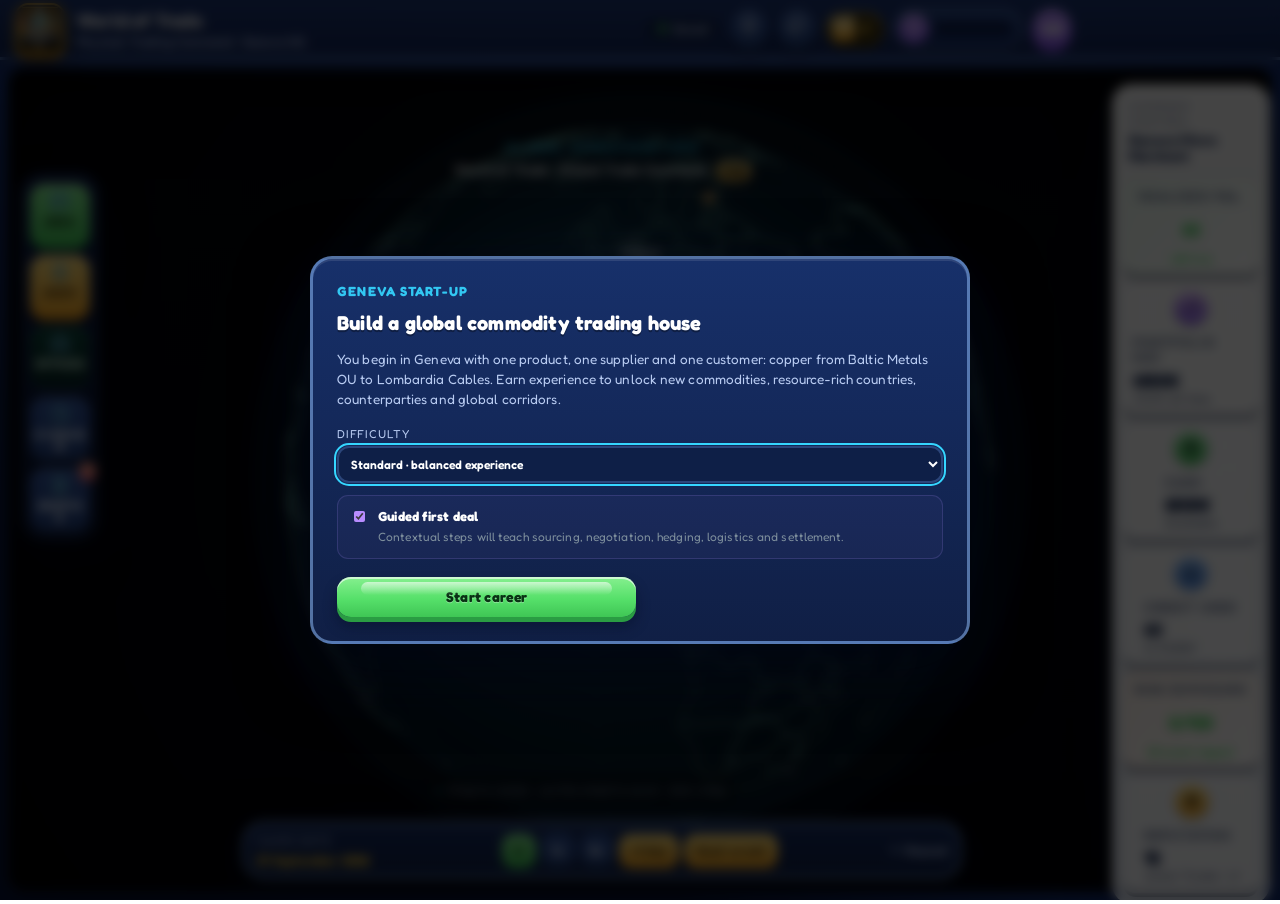
==== commit a20c2424: "Add files via upload" ====
--- a/index.html
+++ b/index.html
@@ -17,7 +17,7 @@
 <link rel="preconnect" href="https://fonts.googleapis.com" />
 <link rel="preconnect" href="https://fonts.gstatic.com" crossorigin />
 <link rel="stylesheet" href="https://fonts.googleapis.com/css2?family=Fredoka:wght@400;500;600;700&family=Baloo+2:wght@600;700;800&display=swap" />
-<link rel="stylesheet" href="styles.css?v=38.0.0" />
+<link rel="stylesheet" href="styles.css?v=42.0.0" />
   <link rel="stylesheet" href="native-shell.css?v=36.0.0" />
   <script>
     (() => {
@@ -392,7 +392,7 @@
         <div class="drawer-backdrop" id="drawerBackdrop" aria-hidden="true"></div>
 
         <div class="globe-header">
-          <div><span class="eyebrow">Global operations view</span><h1>World of Trade · Global Trade Command <span class="version-badge">v38</span></h1></div>
+          <div><span class="eyebrow">Global operations view</span><h1>World of Trade · Global Trade Command <span class="version-badge">v42</span></h1></div>
           <div class="market-strip" id="marketStrip" aria-label="Markets" aria-hidden="true">
             <div class="market-ticker"><span>Copper</span><strong id="copperPrice">$9,500/t</strong><small id="copperMove">+0.0%</small><em id="copperTermStructure" class="term-struct"></em></div>
             <div class="market-ticker"><span>Aluminium</span><strong id="aluminiumPrice">$2,450/t</strong><small id="aluminiumMove">+0.0%</small><em id="aluminiumTermStructure" class="term-struct"></em></div>
--- a/styles.css
+++ b/styles.css
@@ -3460,3 +3460,333 @@
   h1, .brand-name { font-size: 19px; }
   h2 { font-size: 17px; }
 }
+
+
+/* ═══════════════════════════════════════════════════════════════════════
+   v39 — SCHERMATA MERCATO (card opportunità in stile gioco)
+   ═══════════════════════════════════════════════════════════════════════ */
+.opportunity-card.v39 {
+  position: relative; display: block; width: 100%; text-align: left;
+  border-radius: 22px; padding: 16px; overflow: hidden; cursor: pointer;
+  background: linear-gradient(180deg, #22417f, #162c5c);
+  border: 3px solid rgba(150,200,255,.42);
+  box-shadow: 0 8px 0 rgba(6,14,40,.45), 0 16px 30px rgba(3,9,28,.5), inset 0 2px 0 rgba(255,255,255,.13);
+  transition: transform .12s ease, box-shadow .12s ease, filter .15s ease;
+}
+.opportunity-card.v39:hover:not(:disabled) { transform: translateY(-3px);
+  box-shadow: 0 11px 0 rgba(6,14,40,.45), 0 22px 38px rgba(3,9,28,.55), inset 0 2px 0 rgba(255,255,255,.15); }
+.opportunity-card.v39:active:not(:disabled) { transform: translateY(3px);
+  box-shadow: 0 3px 0 rgba(6,14,40,.45), 0 8px 16px rgba(3,9,28,.5); }
+.opportunity-card.v39.hot { border-color: rgba(255,206,61,.65); }
+.opportunity-card.v39.selected { border-color: var(--gold, #ffce3d);
+  box-shadow: 0 8px 0 rgba(6,14,40,.45), 0 0 0 3px rgba(255,206,61,.5), 0 16px 30px rgba(3,9,28,.5); }
+.opportunity-card.v39.locked { filter: saturate(.35) brightness(.72); cursor: not-allowed; }
+
+.opp-ribbon { position: absolute; top: 15px; right: -38px; transform: rotate(38deg);
+  padding: 5px 44px; font-size: 11.5px; font-weight: 800; letter-spacing: .14em; color: #fff;
+  background: linear-gradient(180deg,#ff9257,#ff4f60); box-shadow: 0 3px 9px rgba(0,0,0,.4); z-index: 2; }
+
+.opp-top { display: flex; align-items: center; gap: 13px; margin-bottom: 13px; }
+.opp-icon { width: 58px; height: 58px; flex: 0 0 auto; border-radius: 18px; display: grid; place-items: center;
+  box-shadow: 0 4px 0 rgba(0,0,0,.32), inset 0 2px 0 rgba(255,255,255,.42); transform: rotate(-3deg); }
+.opp-icon svg { width: 36px; height: 36px; filter: drop-shadow(0 2px 2px rgba(0,0,0,.35)); }
+.i-metal  { background: linear-gradient(180deg,#ffb27a,#c96a2c); }
+.i-silver { background: linear-gradient(180deg,#dfe8f3,#8590a1); }
+.i-oil    { background: linear-gradient(180deg,#6d7c92,#2f3b4e); }
+.i-gas    { background: linear-gradient(180deg,#9fdcff,#2f7fb5); }
+.i-grain  { background: linear-gradient(180deg,#ffd97a,#d99a1e); }
+.i-ore    { background: linear-gradient(180deg,#b0b9c6,#6a7482); }
+.i-bean   { background: linear-gradient(180deg,#c98a5c,#6b3a19); }
+.i-fert   { background: linear-gradient(180deg,#e8f0fb,#a8b6c9); }
+.i-steel  { background: linear-gradient(180deg,#c8d3e2,#77839a); }
+
+.opp-route { min-width: 0; flex: 1; display: flex; flex-direction: column; gap: 2px; }
+.opp-r { font-size: 16.5px; font-weight: 800; text-shadow: 0 1px 0 rgba(0,0,0,.35); line-height: 1.2; }
+.opp-r .route-arrow { color: var(--gold, #ffce3d); }
+.opp-q { font-size: 12.5px; color: #bad0f7; font-weight: 600; }
+
+.opp-stats { display: grid; grid-template-columns: 1fr 1fr; gap: 9px; margin-bottom: 12px; }
+.opp-stat { background: rgba(5,13,38,.46); border: 1.5px solid rgba(150,200,255,.2);
+  border-radius: 13px; padding: 9px 11px; min-width: 0; display: flex; flex-direction: column; gap: 2px; }
+.opp-stat .k { font-size: 10.5px; font-weight: 700; letter-spacing: .07em; text-transform: uppercase;
+  color: #a6bdea; white-space: nowrap; overflow: hidden; text-overflow: ellipsis; }
+.opp-stat .v { font-size: 16.5px; font-weight: 800; font-variant-numeric: tabular-nums;
+  text-shadow: 0 1px 0 rgba(0,0,0,.35); overflow-wrap: break-word; }
+.opp-stat .v.gold { color: var(--gold, #ffce3d); }
+.opp-stat .v.green { color: #5fe36f; }
+.opp-stat .v.red { color: #ff5f6d; }
+
+.opp-meter-row { display: flex; justify-content: space-between; align-items: baseline; gap: 10px;
+  font-size: 12px; font-weight: 600; color: #bad0f7; margin-bottom: 4px; }
+.opp-meter-row b { font-weight: 800; color: #fff; flex: 0 0 auto; }
+.opp-meter { height: 10px; border-radius: 999px; background: rgba(4,11,33,.7); overflow: hidden;
+  box-shadow: inset 0 2px 4px rgba(0,0,0,.55); margin-bottom: 10px; }
+.opp-meter > span { display: block; height: 100%; border-radius: 999px; box-shadow: inset 0 1px 0 rgba(255,255,255,.45); }
+.opp-meter.rival > span  { background: linear-gradient(90deg,#ffb347,#ff5f6d); }
+.opp-meter.season > span { background: linear-gradient(90deg,#4fd6a0,#8ef0b6); }
+
+.opp-cta { display: block; margin-top: 4px; text-align: center; border-radius: 15px; padding: 12px 14px;
+  font-size: 14.5px; font-weight: 800; letter-spacing: .3px; color: #08300f; position: relative;
+  background: linear-gradient(180deg,#8bf094,#3fc655);
+  box-shadow: 0 5px 0 #279a3c, inset 0 2px 0 rgba(255,255,255,.6);
+  text-shadow: 0 1px 0 rgba(255,255,255,.4); }
+.opp-cta.lock { background: linear-gradient(180deg,#8b9bb5,#5a6880); box-shadow: 0 5px 0 #3d4757,
+  inset 0 2px 0 rgba(255,255,255,.35); color: #1b2333; }
+.opportunity-card.v39:active:not(:disabled) .opp-cta { box-shadow: 0 2px 0 #279a3c, inset 0 2px 0 rgba(255,255,255,.5); }
+
+@media (max-width: 620px) {
+  .opp-icon { width: 50px; height: 50px; border-radius: 15px; }
+  .opp-icon svg { width: 30px; height: 30px; }
+  .opp-r { font-size: 15px; }
+  .opp-stat .v { font-size: 15px; }
+}
+
+
+/* ═══════════════════════════════════════════════════════════════════════
+   v40 — SCHERMATA IMPERO (asset industriali stile Clash of Clans)
+   ═══════════════════════════════════════════════════════════════════════ */
+.investment-card.v40 {
+  position: relative; border-radius: 22px; padding: 15px; overflow: hidden;
+  background: linear-gradient(180deg, #22417f, #162c5c);
+  border: 3px solid rgba(150,200,255,.42);
+  box-shadow: 0 8px 0 rgba(6,14,40,.45), 0 16px 30px rgba(3,9,28,.5), inset 0 2px 0 rgba(255,255,255,.13);
+  transition: transform .12s ease, box-shadow .12s ease, filter .15s ease;
+}
+.investment-card.v40:hover { transform: translateY(-3px); }
+.investment-card.v40.locked { filter: saturate(.35) brightness(.7); }
+.investment-card.v40.maxed { border-color: rgba(255,206,61,.7); }
+.investment-card.v40.building { border-color: rgba(127,210,255,.7); }
+
+.inv-top { display: flex; align-items: center; gap: 13px; margin-bottom: 11px; }
+.inv-art { position: relative; width: 64px; height: 64px; flex: 0 0 auto; border-radius: 18px;
+  display: grid; place-items: center; transform: rotate(-3deg);
+  box-shadow: 0 4px 0 rgba(0,0,0,.34), inset 0 2px 0 rgba(255,255,255,.4); }
+.inv-art svg { width: 42px; height: 42px; filter: drop-shadow(0 2px 2px rgba(0,0,0,.4)); }
+.art-upstream   { background: linear-gradient(180deg,#ffcf8f,#c8801f); }
+.art-midstream  { background: linear-gradient(180deg,#bcd3ec,#5f7characters); }
+.art-midstream  { background: linear-gradient(180deg,#bcd3ec,#5f7791); }
+.art-downstream { background: linear-gradient(180deg,#b9cbe4,#54687f); }
+/* stemma livello in stile gioco */
+.inv-lvl { position: absolute; right: -7px; bottom: -7px; min-width: 26px; height: 26px; padding: 0 5px;
+  border-radius: 9px; display: grid; place-items: center; transform: rotate(3deg);
+  font-size: 14px; font-weight: 800; color: #3a2400;
+  background: linear-gradient(180deg,#ffe488,#f0a01c);
+  border: 2px solid rgba(255,255,255,.55);
+  box-shadow: 0 3px 0 #b8760c, 0 5px 10px rgba(0,0,0,.4); }
+
+.inv-id { min-width: 0; flex: 1; display: flex; flex-direction: column; gap: 2px; }
+.inv-chain { font-size: 10.5px; font-weight: 700; letter-spacing: .1em; text-transform: uppercase; color: #7fd2ff; }
+.inv-name { font-size: 16px; font-weight: 800; line-height: 1.2; text-shadow: 0 1px 0 rgba(0,0,0,.35); }
+.inv-hub { font-size: 12px; color: #bad0f7; font-weight: 600; }
+
+.inv-pips { display: flex; align-items: center; gap: 5px; margin-bottom: 10px; }
+.inv-pips i { flex: 1; height: 9px; border-radius: 999px; background: rgba(4,11,33,.7);
+  box-shadow: inset 0 2px 3px rgba(0,0,0,.55); }
+.inv-pips i.filled { background: linear-gradient(90deg,#ffd66b,#f0a01c); box-shadow: inset 0 1px 0 rgba(255,255,255,.5); }
+.inv-pips i.building { background: linear-gradient(90deg,#7fd2ff,#3fa5e0); animation: invPulse 1.3s ease-in-out infinite; }
+@keyframes invPulse { 0%,100%{opacity:.55} 50%{opacity:1} }
+.inv-pips em { flex: 0 0 auto; font-style: normal; font-size: 11.5px; font-weight: 800; color: var(--gold,#ffce3d); }
+
+.inv-desc { font-size: 12.5px; line-height: 1.5; color: #c3d5f5; margin-bottom: 9px; }
+.inv-benefit { font-size: 12px; font-weight: 700; color: #8ef0b6; background: rgba(79,214,160,.1);
+  border: 1px solid rgba(79,214,160,.28); border-radius: 11px; padding: 8px 10px; margin-bottom: 11px; }
+
+.inv-econ { display: grid; grid-template-columns: 1fr 1fr; gap: 9px; margin-bottom: 11px; }
+.inv-cell { background: rgba(5,13,38,.46); border: 1.5px solid rgba(150,200,255,.2); border-radius: 13px;
+  padding: 8px 11px; min-width: 0; display: flex; flex-direction: column; gap: 2px; }
+.inv-cell .k { font-size: 10.5px; font-weight: 700; letter-spacing: .07em; text-transform: uppercase; color: #a6bdea; }
+.inv-cell .v { font-size: 16px; font-weight: 800; font-variant-numeric: tabular-nums; }
+.inv-cell .v.gold { color: var(--gold,#ffce3d); }
+.inv-cell .v.red  { color: #ff5f6d; }
+
+.inv-progress { margin-bottom: 11px; }
+.inv-progress-row { display: flex; justify-content: space-between; font-size: 12px; font-weight: 700;
+  color: #bad0f7; margin-bottom: 5px; }
+.inv-progress-row b { color: #7fd2ff; }
+.inv-progress-track { height: 12px; border-radius: 999px; background: rgba(4,11,33,.7); overflow: hidden;
+  box-shadow: inset 0 2px 4px rgba(0,0,0,.55); }
+.inv-progress-track > span { display: block; height: 100%; border-radius: 999px;
+  background: linear-gradient(90deg,#3fa5e0,#7fd2ff); box-shadow: inset 0 1px 0 rgba(255,255,255,.5); }
+
+.inv-btn { display: block; width: 100%; border: none; cursor: pointer; border-radius: 15px; padding: 12px 14px;
+  font-family: var(--wot-font); font-size: 14.5px; font-weight: 800; letter-spacing: .3px; color: #08300f;
+  background: linear-gradient(180deg,#8bf094,#3fc655);
+  box-shadow: 0 5px 0 #279a3c, inset 0 2px 0 rgba(255,255,255,.6);
+  text-shadow: 0 1px 0 rgba(255,255,255,.4);
+  transition: transform .08s ease, box-shadow .08s ease, filter .15s ease; }
+.inv-btn:hover:not(:disabled) { filter: brightness(1.07); }
+.inv-btn:active:not(:disabled) { transform: translateY(4px); box-shadow: 0 1px 0 #279a3c, inset 0 2px 0 rgba(255,255,255,.5); }
+.inv-btn.blocked, .inv-btn:disabled { background: linear-gradient(180deg,#8b9bb5,#5a6880); box-shadow: 0 5px 0 #3d4757,
+  inset 0 2px 0 rgba(255,255,255,.3); color: #1b2333; cursor: not-allowed; }
+.inv-btn.busy { background: linear-gradient(180deg,#9fdcff,#3fa5e0); box-shadow: 0 5px 0 #1f6d9e,
+  inset 0 2px 0 rgba(255,255,255,.5); color: #06263a; }
+.inv-btn.maxed { background: linear-gradient(180deg,#ffe488,#f0a01c); box-shadow: 0 5px 0 #b8760c,
+  inset 0 2px 0 rgba(255,255,255,.6); color: #3a2400; }
+
+@media (max-width: 620px) {
+  .inv-art { width: 54px; height: 54px; }
+  .inv-art svg { width: 34px; height: 34px; }
+  .inv-name { font-size: 14.5px; }
+}
+
+
+/* ═══════════════════════════════════════════════════════════════════════
+   v41 — NEGOZIO (vetrina stile gioco)
+   ═══════════════════════════════════════════════════════════════════════ */
+.shop-item-card.v41 {
+  position: relative; border-radius: 22px; padding: 15px; overflow: hidden;
+  background: linear-gradient(180deg, #22417f, #162c5c);
+  border: 3px solid rgba(150,200,255,.42);
+  box-shadow: 0 8px 0 rgba(6,14,40,.45), 0 16px 30px rgba(3,9,28,.5), inset 0 2px 0 rgba(255,255,255,.13);
+  transition: transform .12s ease, box-shadow .12s ease, filter .15s ease;
+}
+.shop-item-card.v41:hover { transform: translateY(-3px); }
+.shop-item-card.v41.locked { filter: saturate(.35) brightness(.7); }
+.shop-item-card.v41.maxed { border-color: rgba(255,206,61,.7); }
+.shop-item-card.v41.building { border-color: rgba(127,210,255,.7); }
+
+.shop-item-card.v41 .shop-ribbon {
+  position: absolute; top: 14px; right: -40px; transform: rotate(38deg); z-index: 2;
+  padding: 5px 46px; font-size: 10.5px; font-weight: 800; letter-spacing: .14em; color: #08213d;
+  background: linear-gradient(180deg,#9fdcff,#3fa5e0); box-shadow: 0 3px 9px rgba(0,0,0,.4);
+}
+.shop-item-card.v41.category-fleet .shop-ribbon { background: linear-gradient(180deg,#ffb08a,#e2603f); color: #3d1408; }
+.shop-item-card.v41.category-storage .shop-ribbon { background: linear-gradient(180deg,#ffe08a,#e0a01c); color: #3d2600; }
+
+.shop-hero { display: flex; align-items: center; gap: 13px; margin-bottom: 10px; }
+.shop-art { position: relative; width: 66px; height: 66px; flex: 0 0 auto; border-radius: 19px;
+  display: grid; place-items: center; transform: rotate(-3deg);
+  box-shadow: 0 4px 0 rgba(0,0,0,.34), inset 0 2px 0 rgba(255,255,255,.4); }
+.shop-art svg { width: 44px; height: 44px; filter: drop-shadow(0 2px 2px rgba(0,0,0,.4)); }
+.sa-fleet          { background: linear-gradient(180deg,#ffb9a0,#c85a3e); }
+.sa-storage        { background: linear-gradient(180deg,#ffd98f,#c4881c); }
+.sa-infrastructure { background: linear-gradient(180deg,#a8c8ef,#4f76a8); }
+.shop-own { position: absolute; right: -7px; bottom: -7px; min-width: 28px; height: 26px; padding: 0 6px;
+  border-radius: 9px; display: grid; place-items: center; transform: rotate(3deg);
+  font-size: 13.5px; font-weight: 800; color: #3a2400;
+  background: linear-gradient(180deg,#ffe488,#f0a01c); border: 2px solid rgba(255,255,255,.55);
+  box-shadow: 0 3px 0 #b8760c, 0 5px 10px rgba(0,0,0,.4); }
+
+.shop-head { min-width: 0; flex: 1; display: flex; flex-direction: column; gap: 2px; }
+.shop-cat { font-size: 10.5px; font-weight: 700; letter-spacing: .1em; text-transform: uppercase; color: #7fd2ff; }
+.shop-name { font-size: 16px; font-weight: 800; line-height: 1.2; text-shadow: 0 1px 0 rgba(0,0,0,.35); }
+.shop-status { font-size: 12px; font-weight: 700; color: #bad0f7; }
+.shop-status.is-owned { color: #ffce3d; }
+.shop-status.is-building { color: #7fd2ff; }
+
+.shop-desc { font-size: 12.5px; line-height: 1.5; color: #c3d5f5; margin-bottom: 9px; }
+.shop-benefit.v41 { display: block; font-size: 12px; background: rgba(79,214,160,.1);
+  border: 1px solid rgba(79,214,160,.28); border-radius: 11px; padding: 8px 10px; margin-bottom: 11px; }
+.shop-benefit.v41 b { display: block; font-size: 10.5px; letter-spacing: .08em; text-transform: uppercase;
+  color: #8ef0b6; margin-bottom: 2px; }
+.shop-benefit.v41 span { color: #d8ecff; font-weight: 600; }
+
+.shop-grid { display: grid; grid-template-columns: 1fr 1fr; gap: 9px; margin-bottom: 11px; }
+.shop-cell { background: rgba(5,13,38,.46); border: 1.5px solid rgba(150,200,255,.2); border-radius: 13px;
+  padding: 8px 11px; min-width: 0; display: flex; flex-direction: column; gap: 2px; }
+.shop-cell .k { font-size: 10.5px; font-weight: 700; letter-spacing: .07em; text-transform: uppercase;
+  color: #a6bdea; white-space: nowrap; overflow: hidden; text-overflow: ellipsis; }
+.shop-cell .v { font-size: 15.5px; font-weight: 800; font-variant-numeric: tabular-nums; }
+.shop-cell .v.gold { color: var(--gold,#ffce3d); }
+.shop-cell .v.red { color: #ff5f6d; }
+
+.shop-item-card.v41 .shop-level-pips { display: flex; gap: 5px; margin-bottom: 11px; }
+.shop-item-card.v41 .shop-level-pips i { flex: 1; height: 8px; border-radius: 999px; background: rgba(4,11,33,.7);
+  box-shadow: inset 0 2px 3px rgba(0,0,0,.55); }
+.shop-item-card.v41 .shop-level-pips i.owned { background: linear-gradient(90deg,#ffd66b,#f0a01c); }
+.shop-item-card.v41 .shop-level-pips i.building { background: linear-gradient(90deg,#7fd2ff,#3fa5e0); }
+
+.shop-item-card.v41 .shop-buy-button {
+  display: flex; flex-direction: column; align-items: center; gap: 2px; width: 100%;
+  border: none; cursor: pointer; border-radius: 15px; padding: 11px 14px;
+  font-family: var(--wot-font); color: #08300f;
+  background: linear-gradient(180deg,#8bf094,#3fc655);
+  box-shadow: 0 5px 0 #279a3c, inset 0 2px 0 rgba(255,255,255,.6);
+  text-shadow: 0 1px 0 rgba(255,255,255,.35);
+  transition: transform .08s ease, box-shadow .08s ease, filter .15s ease;
+}
+.shop-item-card.v41 .shop-buy-button span { font-size: 14.5px; font-weight: 800; letter-spacing: .4px; }
+.shop-item-card.v41 .shop-buy-button b { font-size: 11.5px; font-weight: 700; opacity: .85; }
+.shop-item-card.v41 .shop-buy-button:hover:not(:disabled) { filter: brightness(1.07); }
+.shop-item-card.v41 .shop-buy-button:active:not(:disabled) { transform: translateY(4px);
+  box-shadow: 0 1px 0 #279a3c, inset 0 2px 0 rgba(255,255,255,.5); }
+.shop-item-card.v41 .shop-buy-button:disabled { background: linear-gradient(180deg,#8b9bb5,#5a6880);
+  box-shadow: 0 5px 0 #3d4757, inset 0 2px 0 rgba(255,255,255,.3); color: #1b2333; cursor: not-allowed; }
+
+@media (max-width: 620px) {
+  .shop-art { width: 56px; height: 56px; }
+  .shop-art svg { width: 36px; height: 36px; }
+  .shop-name { font-size: 14.5px; }
+}
+
+
+/* ═══════════════════════════════════════════════════════════════════════
+   v42 — FLOTTA (navi illustrate)
+   ═══════════════════════════════════════════════════════════════════════ */
+.fleet-card.v42, .charter-card.v42 {
+  position: relative; border-radius: 20px; padding: 14px; overflow: hidden; width: 100%; text-align: left;
+  background: linear-gradient(180deg, #22417f, #162c5c);
+  border: 3px solid rgba(150,200,255,.42);
+  box-shadow: 0 7px 0 rgba(6,14,40,.45), 0 14px 26px rgba(3,9,28,.48), inset 0 2px 0 rgba(255,255,255,.13);
+  transition: transform .12s ease, box-shadow .12s ease, filter .15s ease;
+}
+.fleet-card.v42:hover:not(:disabled) { transform: translateY(-3px); }
+.fleet-card.v42:active:not(:disabled) { transform: translateY(3px); box-shadow: 0 2px 0 rgba(6,14,40,.45); }
+.fleet-card.v42.selected { border-color: var(--gold,#ffce3d);
+  box-shadow: 0 7px 0 rgba(6,14,40,.45), 0 0 0 3px rgba(255,206,61,.45); }
+.charter-card.v42.locked { filter: saturate(.35) brightness(.72); }
+
+.fleet-hero { display: flex; align-items: center; gap: 12px; margin-bottom: 11px; }
+.fleet-art { position: relative; width: 74px; height: 56px; flex: 0 0 auto; border-radius: 16px;
+  display: grid; place-items: center;
+  box-shadow: 0 4px 0 rgba(0,0,0,.32), inset 0 2px 0 rgba(255,255,255,.35); }
+.fleet-art svg { width: 60px; height: 46px; filter: drop-shadow(0 2px 2px rgba(0,0,0,.4)); }
+.va-bulker  { background: linear-gradient(180deg,#9dc2ee,#3f6fa8); }
+.va-tanker  { background: linear-gradient(180deg,#9fd6b4,#3d7a58); }
+.va-barge   { background: linear-gradient(180deg,#e3c68f,#96703a); }
+.va-general { background: linear-gradient(180deg,#f5a98f,#a8503a); }
+.fleet-own { position: absolute; right: -6px; top: -6px; width: 24px; height: 24px; border-radius: 8px;
+  display: grid; place-items: center; font-size: 13px; color: #3a2400; transform: rotate(6deg);
+  background: linear-gradient(180deg,#ffe488,#f0a01c); border: 2px solid rgba(255,255,255,.55);
+  box-shadow: 0 3px 0 #b8760c, 0 4px 9px rgba(0,0,0,.4); }
+
+.fleet-id { min-width: 0; flex: 1; display: flex; flex-direction: column; gap: 2px; }
+.fleet-class { font-size: 10.5px; font-weight: 700; letter-spacing: .1em; text-transform: uppercase; color: #7fd2ff; }
+.fleet-name { font-size: 15.5px; font-weight: 800; line-height: 1.2; text-shadow: 0 1px 0 rgba(0,0,0,.35); }
+
+.fleet-card.v42 .fleet-grid, .charter-card.v42 .fleet-grid {
+  display: grid; grid-template-columns: 1fr 1fr; gap: 8px; margin-bottom: 10px; }
+.fleet-card.v42 .fleet-grid > div, .charter-card.v42 .fleet-grid > div {
+  background: rgba(5,13,38,.46); border: 1.5px solid rgba(150,200,255,.2); border-radius: 12px;
+  padding: 8px 10px; min-width: 0; display: flex; flex-direction: column; gap: 2px; }
+.fleet-card.v42 .fleet-grid span, .charter-card.v42 .fleet-grid span {
+  font-size: 10.5px; font-weight: 700; letter-spacing: .06em; text-transform: uppercase; color: #a6bdea;
+  white-space: nowrap; overflow: hidden; text-overflow: ellipsis; }
+.fleet-card.v42 .fleet-grid strong, .charter-card.v42 .fleet-grid strong {
+  font-size: 14.5px; font-weight: 800; font-variant-numeric: tabular-nums; }
+
+.charter-card.v42 p { font-size: 12.5px; line-height: 1.5; color: #c3d5f5; margin-bottom: 9px; }
+.owned-vessel-strip { display: flex; justify-content: space-between; align-items: center; gap: 10px;
+  font-size: 12px; font-weight: 700; color: #ffce3d; background: rgba(245,166,35,.1);
+  border: 1px solid rgba(245,166,35,.28); border-radius: 11px; padding: 8px 10px; }
+.charter-life { height: 10px; border-radius: 999px; background: rgba(4,11,33,.7); overflow: hidden;
+  box-shadow: inset 0 2px 4px rgba(0,0,0,.55); }
+.charter-life > span { display: block; height: 100%; border-radius: 999px;
+  background: linear-gradient(90deg,#7fd2ff,#3fa5e0); box-shadow: inset 0 1px 0 rgba(255,255,255,.45); }
+
+.charter-card.v42 .charter-button { display: block; width: 100%; border: none; cursor: pointer;
+  border-radius: 14px; padding: 11px 14px; font-family: var(--wot-font);
+  font-size: 14px; font-weight: 800; letter-spacing: .3px; color: #08213d;
+  background: linear-gradient(180deg,#9fdcff,#3fa5e0);
+  box-shadow: 0 5px 0 #1f6d9e, inset 0 2px 0 rgba(255,255,255,.55);
+  text-shadow: 0 1px 0 rgba(255,255,255,.3); transition: transform .08s ease, box-shadow .08s ease; }
+.charter-card.v42 .charter-button:active:not(:disabled) { transform: translateY(4px);
+  box-shadow: 0 1px 0 #1f6d9e, inset 0 2px 0 rgba(255,255,255,.5); }
+.charter-card.v42 .charter-button:disabled { background: linear-gradient(180deg,#8b9bb5,#5a6880);
+  box-shadow: 0 5px 0 #3d4757; color: #1b2333; cursor: not-allowed; }
+
+@media (max-width: 620px) {
+  .fleet-art { width: 64px; height: 48px; }
+  .fleet-art svg { width: 52px; height: 40px; }
+  .fleet-name { font-size: 14px; }
+}
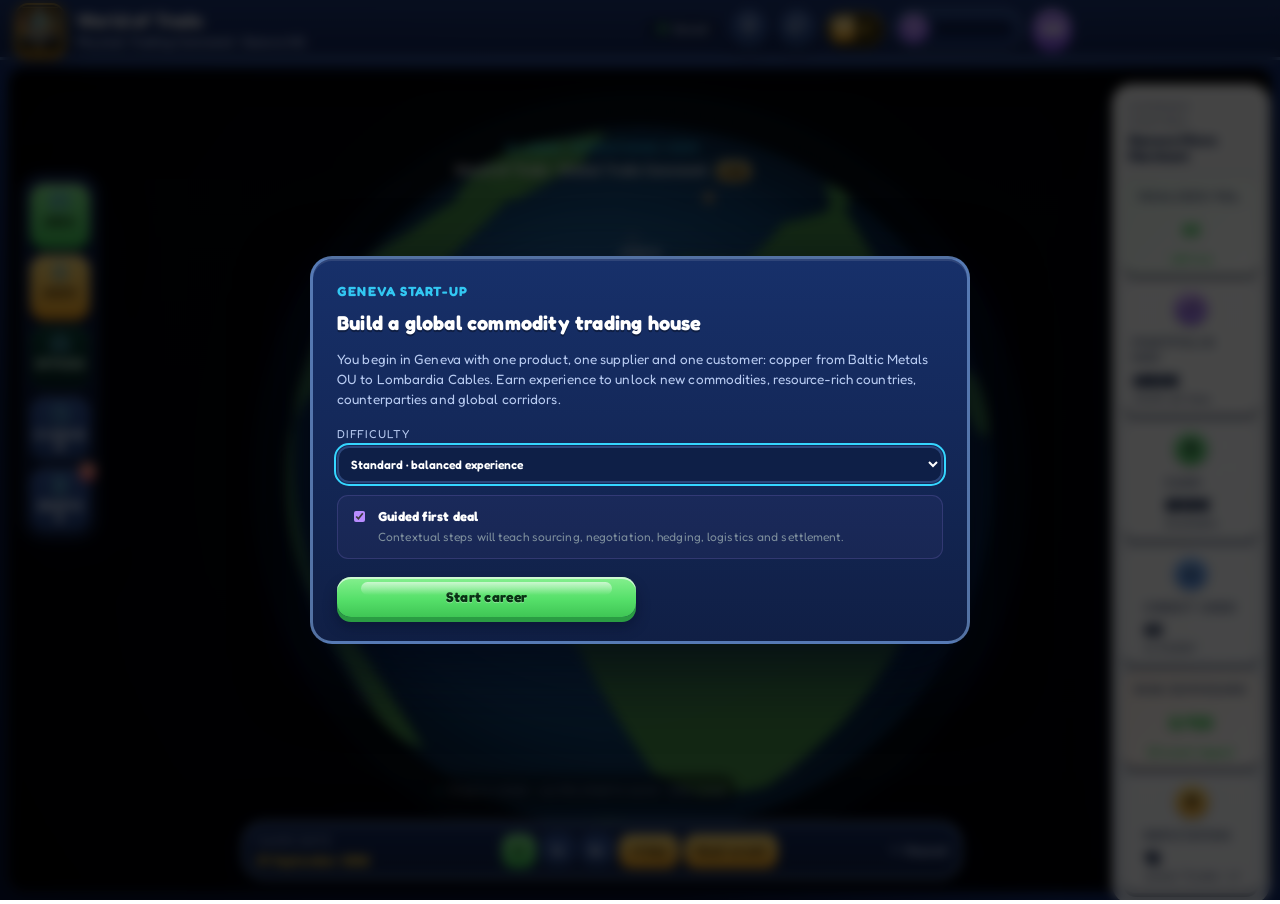
==== commit 702b4fc1: "Add files via upload" ====
--- a/index.html
+++ b/index.html
@@ -17,7 +17,7 @@
 <link rel="preconnect" href="https://fonts.googleapis.com" />
 <link rel="preconnect" href="https://fonts.gstatic.com" crossorigin />
 <link rel="stylesheet" href="https://fonts.googleapis.com/css2?family=Fredoka:wght@400;500;600;700&family=Baloo+2:wght@600;700;800&display=swap" />
-<link rel="stylesheet" href="styles.css?v=42.0.0" />
+<link rel="stylesheet" href="styles.css?v=43.0.0" />
   <link rel="stylesheet" href="native-shell.css?v=36.0.0" />
   <script>
     (() => {
@@ -392,7 +392,7 @@
         <div class="drawer-backdrop" id="drawerBackdrop" aria-hidden="true"></div>
 
         <div class="globe-header">
-          <div><span class="eyebrow">Global operations view</span><h1>World of Trade · Global Trade Command <span class="version-badge">v42</span></h1></div>
+          <div><span class="eyebrow">Global operations view</span><h1>World of Trade · Global Trade Command <span class="version-badge">v43</span></h1></div>
           <div class="market-strip" id="marketStrip" aria-label="Markets" aria-hidden="true">
             <div class="market-ticker"><span>Copper</span><strong id="copperPrice">$9,500/t</strong><small id="copperMove">+0.0%</small><em id="copperTermStructure" class="term-struct"></em></div>
             <div class="market-ticker"><span>Aluminium</span><strong id="aluminiumPrice">$2,450/t</strong><small id="aluminiumMove">+0.0%</small><em id="aluminiumTermStructure" class="term-struct"></em></div>
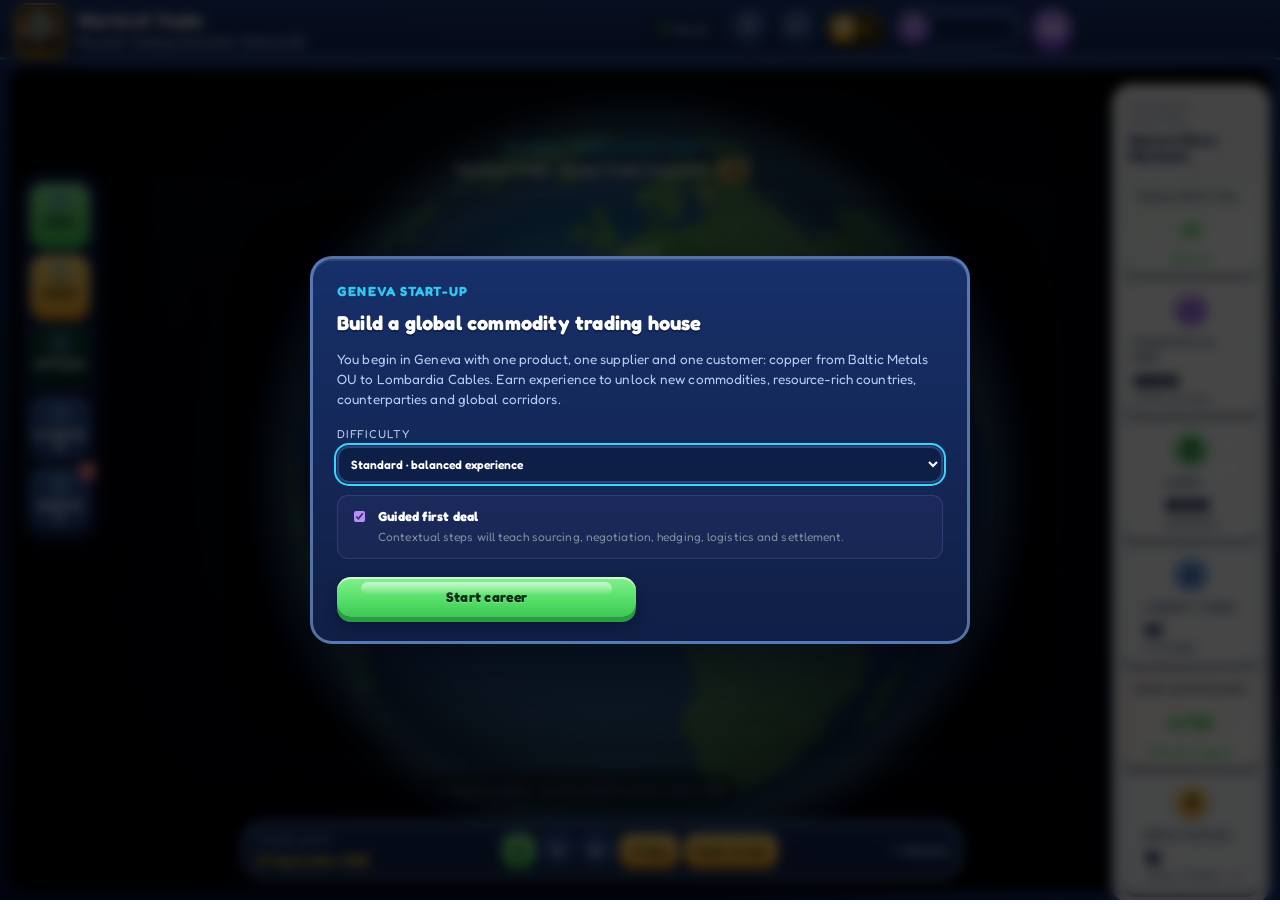
==== commit 7d98c63a: "Add files via upload" ====
--- a/index.html
+++ b/index.html
@@ -17,7 +17,7 @@
 <link rel="preconnect" href="https://fonts.googleapis.com" />
 <link rel="preconnect" href="https://fonts.gstatic.com" crossorigin />
 <link rel="stylesheet" href="https://fonts.googleapis.com/css2?family=Fredoka:wght@400;500;600;700&family=Baloo+2:wght@600;700;800&display=swap" />
-<link rel="stylesheet" href="styles.css?v=43.0.0" />
+<link rel="stylesheet" href="styles.css?v=44.0.0" />
   <link rel="stylesheet" href="native-shell.css?v=36.0.0" />
   <script>
     (() => {
@@ -392,7 +392,7 @@
         <div class="drawer-backdrop" id="drawerBackdrop" aria-hidden="true"></div>
 
         <div class="globe-header">
-          <div><span class="eyebrow">Global operations view</span><h1>World of Trade · Global Trade Command <span class="version-badge">v43</span></h1></div>
+          <div><span class="eyebrow">Global operations view</span><h1>World of Trade · Global Trade Command <span class="version-badge">v44</span></h1></div>
           <div class="market-strip" id="marketStrip" aria-label="Markets" aria-hidden="true">
             <div class="market-ticker"><span>Copper</span><strong id="copperPrice">$9,500/t</strong><small id="copperMove">+0.0%</small><em id="copperTermStructure" class="term-struct"></em></div>
             <div class="market-ticker"><span>Aluminium</span><strong id="aluminiumPrice">$2,450/t</strong><small id="aluminiumMove">+0.0%</small><em id="aluminiumTermStructure" class="term-struct"></em></div>
--- a/styles.css
+++ b/styles.css
@@ -3790,3 +3790,77 @@
   .fleet-art svg { width: 52px; height: 40px; }
   .fleet-name { font-size: 14px; }
 }
+
+
+/* ═══════════════════════════════════════════════════════════════════════
+   v44 — PULIZIA MOBILE: meno confusione, bersagli grandi
+   ═══════════════════════════════════════════════════════════════════════ */
+@media (max-width: 900px) {
+
+  /* 1. Le 23 schede non sono più un muro a griglia: una sola riga scorrevole */
+  .left-panel .panel-tabs {
+    display: flex !important;
+    grid-template-columns: none !important;
+    flex-wrap: nowrap;
+    overflow-x: auto;
+    overflow-y: hidden;
+    -webkit-overflow-scrolling: touch;
+    scroll-snap-type: x proximity;
+    scrollbar-width: none;
+    gap: 7px;
+    padding: 8px 10px;
+  }
+  .left-panel .panel-tabs::-webkit-scrollbar { display: none; }
+
+  .left-panel .panel-tab {
+    flex: 0 0 auto;
+    scroll-snap-align: start;
+    min-height: 42px;              /* bersaglio comodo al dito */
+    padding: 0 15px !important;
+    font-size: 13.5px !important;
+    border-radius: 13px;
+    color: #cfe0f8;
+    background: linear-gradient(180deg, #26457f, #1a3160);
+    border: 2px solid rgba(150,200,255,.28);
+    box-shadow: 0 3px 0 rgba(6,14,40,.5), inset 0 1px 0 rgba(255,255,255,.14);
+    white-space: nowrap;
+  }
+  .left-panel .panel-tab.active {
+    color: #3a2400;
+    background: linear-gradient(180deg, #ffe488, #f0a01c);
+    border-color: rgba(255,255,255,.5);
+    box-shadow: 0 3px 0 #b8760c, inset 0 1px 0 rgba(255,255,255,.6);
+  }
+
+  /* 2. L'intestazione torna a una riga sola: più spazio ai contenuti */
+  .left-panel { grid-template-rows: 60px 1fr !important; }
+
+  /* 3. Bersagli comodi anche nella barra comandi */
+  .command-button { min-height: 46px; padding: 6px 11px; }
+  .icon-button, .profile-button { min-width: 40px; min-height: 40px; }
+
+  /* 4. Meno rumore visivo: ombre e sfocature più leggere sul telefono */
+  .glass-panel { backdrop-filter: blur(12px); }
+  .opportunity-card.v39, .investment-card.v40,
+  .shop-item-card.v41, .fleet-card.v42, .charter-card.v42 {
+    box-shadow: 0 5px 0 rgba(6,14,40,.4), 0 9px 16px rgba(3,9,28,.4), inset 0 2px 0 rgba(255,255,255,.1);
+  }
+
+  /* 5. Respiro tra le card e liste a colonna singola */
+  .left-section { padding: 12px !important; }
+  .opportunity-list, .investment-list, .shop-catalog-list,
+  .fleet-list, .charter-market-list { gap: 14px !important; }
+}
+
+@media (max-width: 620px) {
+  /* Metriche in alto: due sole colonne, più compatte ma leggibili */
+  .top-metrics { grid-template-columns: 1fr 1fr !important; gap: 7px; }
+  .top-metric { min-height: 60px; padding: 7px 10px; }
+
+  /* Il globo non deve competere con i pannelli aperti */
+  body.overlay-active .globe-stage { filter: blur(2px) brightness(.7); }
+
+  /* Titoli di sezione più contenuti */
+  .section-head h2 { font-size: 18px; }
+  .left-section > .section-head { margin-bottom: 10px; }
+}
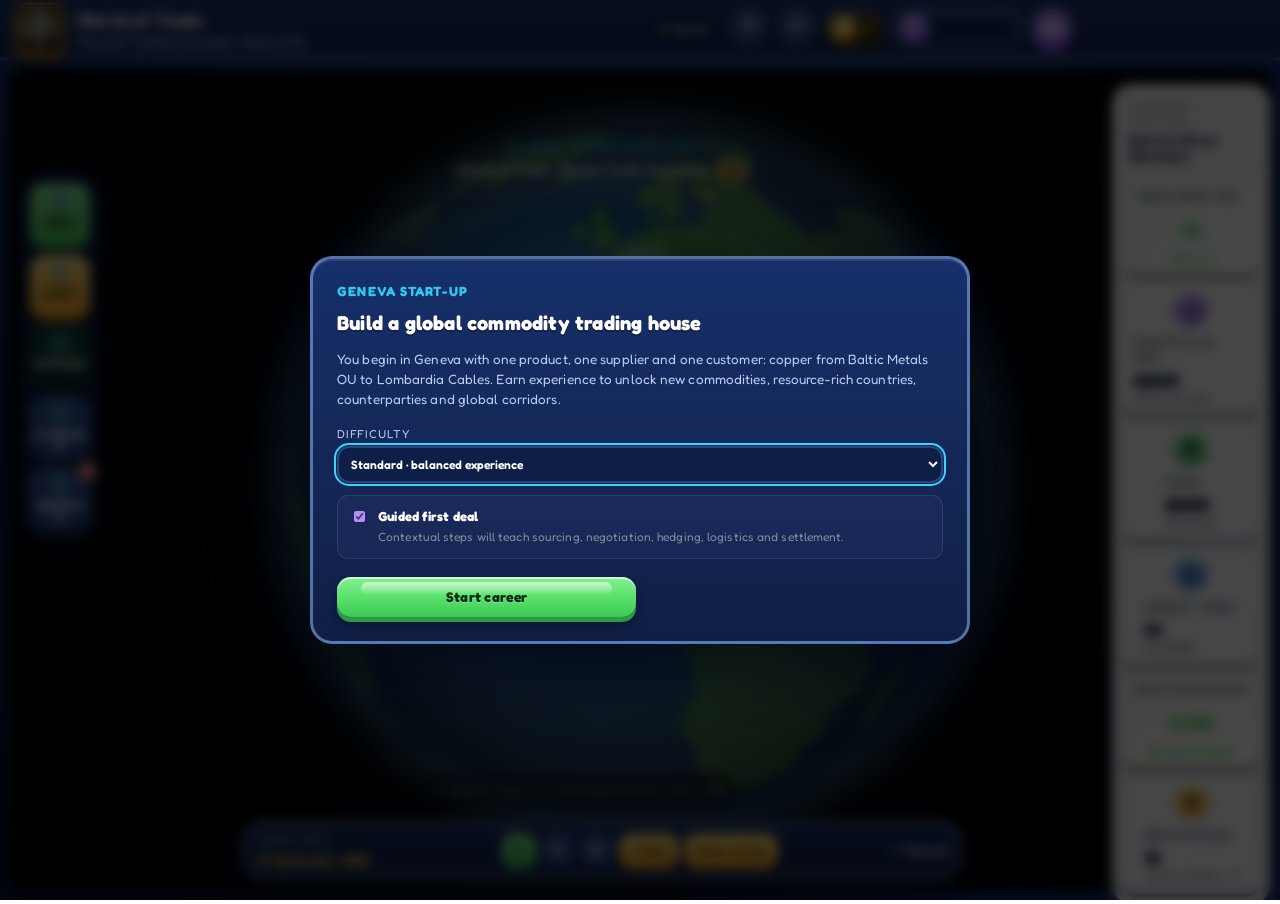
==== commit f353c4aa: "Add files via upload" ====
--- a/index.html
+++ b/index.html
@@ -13,12 +13,12 @@
   <link rel="apple-touch-icon" href="world-of-trade-premium-icon-192.png" />
   <link rel="preload" as="image" href="world-of-trade-premium-logo.webp" type="image/webp" fetchpriority="high" />
   <link rel="preload" as="image" href="earth_day_realistic_2048.webp" type="image/webp" fetchpriority="high" />
-  <title>World of Trade — Native App Edition</title>
+  <title>World of Trade — Physical Commodity Trading Simulator</title>
 <link rel="preconnect" href="https://fonts.googleapis.com" />
 <link rel="preconnect" href="https://fonts.gstatic.com" crossorigin />
 <link rel="stylesheet" href="https://fonts.googleapis.com/css2?family=Fredoka:wght@400;500;600;700&family=Baloo+2:wght@600;700;800&display=swap" />
-<link rel="stylesheet" href="styles.css?v=44.0.0" />
-  <link rel="stylesheet" href="native-shell.css?v=36.0.0" />
+<link rel="stylesheet" href="styles.css?v=47.0.0" />
+  <link rel="stylesheet" href="native-shell.css?v=47.0.0" />
   <script>
     (() => {
       const boot = window.__WOT_BOOT__ = { startedAt: Date.now(), status: 'HTML loaded', progress: 4, failed: false };
@@ -91,6 +91,7 @@
     <div class="wot-splash-inner">
       <img class="wot-splash-logo" src="world-of-trade-premium-logo.webp" width="760" height="683" alt="World of Trade — Physical Commodity Trading">
       <div class="wot-splash-loader"><span id="wotBootProgress"></span></div>
+      <div class="wot-boot-title" id="wotBootTitle">World of Trade</div>
       <div class="wot-boot-status" id="wotBootStatus">Loading game files…</div>
       <div class="wot-boot-recovery" id="wotBootRecovery" hidden>
         <button type="button" onclick="window.__WOT_REPAIR_AND_RELOAD__()">Repair cache and reload</button>
@@ -124,43 +125,49 @@
         <button class="icon-button install-button hidden" id="installButton" data-i18n-title="btn.install" title="Install World of Trade" aria-label="Install app">⬇</button>
         <button class="icon-button notif-button" id="openNotificationsButton" data-i18n-title="btn.notifications" title="Notifications" aria-label="Notifications">🔔<em class="notif-badge hidden" id="notificationsBadge">0</em></button>
         <button class="icon-button" id="resetButton" data-i18n-title="btn.newCareer" title="New career" aria-label="New career">↻</button>
-        <div class="gold-chip" id="goldChip" title="Lingotti d'oro">
+        <div class="gold-chip" id="goldChip" data-i18n-title="gold.title" title="Gold bars">
           <span class="gold-ic"></span><b id="goldBarsLabel">0</b>
         </div>
         <div class="xp-chip" id="xpChip" title="Experience level">
           <span class="xp-star"><b id="xpLevelLabel">1</b></span>
           <div class="xp-bar"><span id="xpFill"></span></div>
         </div>
-        <button class="profile-button" id="profileButton" aria-label="Open player profile">GB</button>
+        <button class="profile-button" id="profileButton" data-i18n-title="btn.profile" title="Player profile" aria-label="Open player profile">GB</button>
       </div>
     </header>
 
     <main class="game-layout">
       <aside class="left-panel glass-panel" id="leftDrawer" aria-hidden="true">
         <div class="drawer-head"><div><span class="eyebrow">Command center</span><strong id="drawerTitle">Trading desk</strong></div><button class="icon-button small" id="closeLeftPanel" aria-label="Close menu">×</button></div>
-        <div class="panel-tabs" role="tablist">
-          <button class="panel-tab active" data-left-tab="portfolio">Desk</button>
-          <button class="panel-tab" data-left-tab="inventory">Inventory</button>
-          <button class="panel-tab" data-left-tab="operations">Operations</button>
-          <button class="panel-tab supply-tab" data-left-tab="supply">Supply</button>
-          <button class="panel-tab contracts-tab" data-left-tab="contracts">Contracts</button>
-          <button class="panel-tab" data-left-tab="fleet">Fleet</button>
-          <button class="panel-tab" data-left-tab="risk">Risk</button>
-          <button class="panel-tab" data-left-tab="opportunities">Market</button>
-          <button class="panel-tab rival-tab" data-left-tab="rivals">Rivals</button>
-          <button class="panel-tab strategy-tab" data-left-tab="strategy">Strategy</button>
-          <button class="panel-tab expansion-tab" data-left-tab="expansion">Expansion</button>
-          <button class="panel-tab" data-left-tab="counterparties">Network</button>
-          <button class="panel-tab compliance-tab" data-left-tab="compliance">Compliance</button>
-          <button class="panel-tab" data-left-tab="events">World</button>
-          <button class="panel-tab" data-left-tab="finance">Treasury</button>
-          <button class="panel-tab performance-tab" data-left-tab="performance">Performance</button>
-          <button class="panel-tab" data-left-tab="academy">Academy</button>
-          <button class="panel-tab empire-tab" data-left-tab="empire">Empire</button>
-          <button class="panel-tab shop-tab" data-left-tab="shop">Shop</button>
-          <button class="panel-tab" data-left-tab="hq">HQ</button>
-          <button class="panel-tab" data-left-tab="career">Career</button>
-          <button class="panel-tab leaderboard-tab" data-left-tab="leaderboard">Ranking</button>
+        <!-- v46 · navigazione a due livelli: 5 aree, poi le schede dell'area attiva -->
+        <div class="panel-groups" id="panelGroups" role="tablist" aria-label="Panel areas"></div>
+        <div class="panel-tabs" id="panelTabs" role="tablist">
+          <button class="panel-tab active" data-left-tab="portfolio" data-group="desk">Desk</button>
+          <button class="panel-tab" data-left-tab="opportunities" data-group="desk">Market</button>
+          <button class="panel-tab rival-tab" data-left-tab="rivals" data-group="desk">Rivals</button>
+          <button class="panel-tab" data-left-tab="counterparties" data-group="desk">Network</button>
+
+          <button class="panel-tab" data-left-tab="inventory" data-group="ops">Inventory</button>
+          <button class="panel-tab" data-left-tab="operations" data-group="ops">Operations</button>
+          <button class="panel-tab supply-tab" data-left-tab="supply" data-group="ops">Supply</button>
+          <button class="panel-tab contracts-tab" data-left-tab="contracts" data-group="ops">Contracts</button>
+          <button class="panel-tab" data-left-tab="fleet" data-group="ops">Fleet</button>
+
+          <button class="panel-tab" data-left-tab="risk" data-group="riskfin">Risk</button>
+          <button class="panel-tab" data-left-tab="finance" data-group="riskfin">Treasury</button>
+          <button class="panel-tab compliance-tab" data-left-tab="compliance" data-group="riskfin">Compliance</button>
+          <button class="panel-tab performance-tab" data-left-tab="performance" data-group="riskfin">Performance</button>
+          <button class="panel-tab" data-left-tab="events" data-group="riskfin">World</button>
+
+          <button class="panel-tab strategy-tab" data-left-tab="strategy" data-group="growth">Strategy</button>
+          <button class="panel-tab expansion-tab" data-left-tab="expansion" data-group="growth">Expansion</button>
+          <button class="panel-tab empire-tab" data-left-tab="empire" data-group="growth">Empire</button>
+          <button class="panel-tab shop-tab" data-left-tab="shop" data-group="growth">Shop</button>
+          <button class="panel-tab" data-left-tab="hq" data-group="growth">HQ</button>
+
+          <button class="panel-tab" data-left-tab="career" data-group="career">Career</button>
+          <button class="panel-tab leaderboard-tab" data-left-tab="leaderboard" data-group="career">Ranking</button>
+          <button class="panel-tab" data-left-tab="academy" data-group="career">Academy</button>
         </div>
 
         <section id="left-portfolio" class="left-section active">
@@ -168,7 +175,17 @@
             <span class="eyebrow">Equity curve</span>
             <div class="portfolio-value" id="portfolioValue">$1,000,000</div>
             <div class="portfolio-return" id="portfolioReturn">0.0% since inception</div>
-            <svg id="equityChart" viewBox="0 0 260 72" preserveAspectRatio="none" aria-label="Portfolio performance"><path id="equityArea" d=""/><polyline id="equityLine" points=""/></svg>
+            <svg id="equityChart" viewBox="0 0 260 72" preserveAspectRatio="none" aria-label="Portfolio performance">
+              <defs>
+                <linearGradient id="equityFillUp" x1="0" y1="0" x2="0" y2="1">
+                  <stop offset="0%" stop-color="rgba(97,242,166,.42)"/><stop offset="100%" stop-color="rgba(97,242,166,0)"/>
+                </linearGradient>
+                <linearGradient id="equityFillDown" x1="0" y1="0" x2="0" y2="1">
+                  <stop offset="0%" stop-color="rgba(255,100,121,.38)"/><stop offset="100%" stop-color="rgba(255,100,121,0)"/>
+                </linearGradient>
+              </defs>
+              <path id="equityArea" d=""/><polyline id="equityLine" points=""/>
+            </svg>
           </div>
           <div class="mini-stats">
             <div><span>Invested</span><strong id="investedMetric">$0</strong></div>
@@ -392,20 +409,20 @@
         <div class="drawer-backdrop" id="drawerBackdrop" aria-hidden="true"></div>
 
         <div class="globe-header">
-          <div><span class="eyebrow">Global operations view</span><h1>World of Trade · Global Trade Command <span class="version-badge">v44</span></h1></div>
+          <div><span class="eyebrow">Global operations view</span><h1>World of Trade · Global Trade Command <span class="version-badge">v47</span></h1></div>
           <div class="market-strip" id="marketStrip" aria-label="Markets" aria-hidden="true">
-            <div class="market-ticker"><span>Copper</span><strong id="copperPrice">$9,500/t</strong><small id="copperMove">+0.0%</small><em id="copperTermStructure" class="term-struct"></em></div>
-            <div class="market-ticker"><span>Aluminium</span><strong id="aluminiumPrice">$2,450/t</strong><small id="aluminiumMove">+0.0%</small><em id="aluminiumTermStructure" class="term-struct"></em></div>
-            <div class="market-ticker"><span>Urea</span><strong id="ureaPrice">$360/t</strong><small id="ureaMove">+0.0%</small><em id="ureaTermStructure" class="term-struct"></em></div>
-            <div class="market-ticker"><span>Crude</span><strong id="crudePrice">$78.50/bbl</strong><small id="crudeMove">+0.0%</small><em id="crudeTermStructure" class="term-struct"></em></div>
-            <div class="market-ticker"><span>Wheat</span><strong id="wheatPrice">$245/t</strong><small id="wheatMove">+0.0%</small><em id="wheatTermStructure" class="term-struct"></em></div>
-            <div class="market-ticker"><span>Iron ore</span><strong id="ironorePrice">$108/t</strong><small id="ironoreMove">+0.0%</small><em id="ironoreTermStructure" class="term-struct"></em></div>
-            <div class="market-ticker"><span>Coffee</span><strong id="coffeePrice">$4,200/t</strong><small id="coffeeMove">+0.0%</small></div>
+            <div class="market-ticker"><span>Copper</span><strong id="copperPrice">$9,500/t</strong><small id="copperMove">+0.0%</small><i class="ticker-spark" id="copperSpark"></i><em id="copperTermStructure" class="term-struct"></em></div>
+            <div class="market-ticker"><span>Aluminium</span><strong id="aluminiumPrice">$2,450/t</strong><small id="aluminiumMove">+0.0%</small><i class="ticker-spark" id="aluminiumSpark"></i><em id="aluminiumTermStructure" class="term-struct"></em></div>
+            <div class="market-ticker"><span>Urea</span><strong id="ureaPrice">$360/t</strong><small id="ureaMove">+0.0%</small><i class="ticker-spark" id="ureaSpark"></i><em id="ureaTermStructure" class="term-struct"></em></div>
+            <div class="market-ticker"><span>Crude</span><strong id="crudePrice">$78.50/bbl</strong><small id="crudeMove">+0.0%</small><i class="ticker-spark" id="crudeSpark"></i><em id="crudeTermStructure" class="term-struct"></em></div>
+            <div class="market-ticker"><span>Wheat</span><strong id="wheatPrice">$245/t</strong><small id="wheatMove">+0.0%</small><i class="ticker-spark" id="wheatSpark"></i><em id="wheatTermStructure" class="term-struct"></em></div>
+            <div class="market-ticker"><span>Iron ore</span><strong id="ironorePrice">$108/t</strong><small id="ironoreMove">+0.0%</small><i class="ticker-spark" id="ironoreSpark"></i><em id="ironoreTermStructure" class="term-struct"></em></div>
+            <div class="market-ticker"><span>Coffee</span><strong id="coffeePrice">$4,200/t</strong><small id="coffeeMove">+0.0%</small><i class="ticker-spark" id="coffeeSpark"></i></div>
             <div class="market-ticker"><span>EUR/USD</span><strong id="eurusdPrice">1.1000</strong><small id="eurusdMove">+0.0%</small></div>
             <div class="market-ticker"><span>Freight</span><strong id="freightPrice">100.0</strong><small id="freightMove">+0.0%</small></div>
-            <div class="market-ticker"><span>Zinc</span><strong id="zincPrice">$2,800/t</strong><small id="zincMove">+0.0%</small><em id="zincTermStructure" class="term-struct"></em></div>
-            <div class="market-ticker"><span>Nickel</span><strong id="nickelPrice">$16,000/t</strong><small id="nickelMove">+0.0%</small><em id="nickelTermStructure" class="term-struct"></em></div>
-            <div class="market-ticker"><span>LNG</span><strong id="lngPrice">$12.50/MMBtu</strong><small id="lngMove">+0.0%</small></div>
+            <div class="market-ticker"><span>Zinc</span><strong id="zincPrice">$2,800/t</strong><small id="zincMove">+0.0%</small><i class="ticker-spark" id="zincSpark"></i><em id="zincTermStructure" class="term-struct"></em></div>
+            <div class="market-ticker"><span>Nickel</span><strong id="nickelPrice">$16,000/t</strong><small id="nickelMove">+0.0%</small><i class="ticker-spark" id="nickelSpark"></i><em id="nickelTermStructure" class="term-struct"></em></div>
+            <div class="market-ticker"><span>LNG</span><strong id="lngPrice">$12.50/MMBtu</strong><small id="lngMove">+0.0%</small><i class="ticker-spark" id="lngSpark"></i></div>
           </div>
         </div>
 
@@ -449,7 +466,10 @@
           <div class="briefing-actions" id="briefingActions"></div>
         </section>
 
-        <aside class="tutorial-coach" id="tutorialCoach" aria-hidden="true">
+        <!-- v47 · riflettore del tutorial: ritaglia l'elemento di cui si sta parlando -->
+    <div class="tutorial-spotlight" id="tutorialSpotlight" hidden aria-hidden="true"></div>
+    <div class="tutorial-spotlight-hint" id="tutorialSpotlightHint" hidden aria-hidden="true"></div>
+    <aside class="tutorial-coach" id="tutorialCoach" aria-hidden="true">
           <div class="tutorial-progress"><span id="tutorialProgressBar"></span></div>
           <div class="tutorial-topline"><span id="tutorialStepLabel">Guided career</span><button id="skipTutorialButton" aria-label="Skip guided career">Skip</button></div>
           <h3 id="tutorialTitle">Welcome to your desk</h3>
@@ -505,7 +525,7 @@
           <div class="shortcut-row"><span data-i18n="sc.help">This help panel</span><kbd>?</kbd></div>
         </div>
       </div>
-      <div class="shortcuts-foot">Press <kbd>?</kbd> anytime to toggle this panel</div>
+      <div class="shortcuts-foot"><span data-i18n="sc.footer">Press ? anytime to toggle this panel</span></div>
     </div>
   </div>
 
@@ -547,12 +567,12 @@
   <dialog id="dailyRewardDialog" class="daily-dialog">
     <form method="dialog">
       <div class="daily-glow"></div>
-      <span class="eyebrow">Apertura mercato</span>
-      <h2>Bonus giornaliero</h2>
-      <p class="daily-sub" id="dailyStreakSub">Giorno 1 di fila</p>
+      <span class="eyebrow" data-i18n="daily.eyebrow">Market open</span>
+      <h2 data-i18n="daily.title">Daily bonus</h2>
+      <p class="daily-sub" id="dailyStreakSub">Day 1 in a row</p>
       <div class="daily-days" id="dailyDaysRow"></div>
       <div class="daily-reward-line" id="dailyRewardLine"></div>
-      <div class="dialog-actions"><button value="claim" class="button primary">Riscuoti</button></div>
+      <div class="dialog-actions"><button value="claim" class="button primary" data-i18n="daily.claim">Claim</button></div>
     </form>
   </dialog>
   <div class="levelup-overlay" id="levelUpOverlay" aria-hidden="true">
@@ -564,6 +584,18 @@
       <div class="levelup-reward" id="levelUpReward">+$0 cash bonus</div>
     </div>
   </div>
+  <!-- v46 · riepilogo di chiusura operazione -->
+  <dialog id="settlementDialog" class="settlement-dialog">
+    <form method="dialog">
+      <div class="settlement-glow"></div>
+      <span class="eyebrow" id="settlementVerdict">Cargo settled</span>
+      <h2 id="settlementTitle">Deal</h2>
+      <p class="settlement-route" id="settlementRoute"></p>
+      <div class="settlement-lines" id="settlementLines"></div>
+      <div class="settlement-total-row"><span>Net result</span><strong class="settlement-total" id="settlementTotal">$0</strong></div>
+      <div class="dialog-actions"><button value="close" class="button primary">Continue trading</button></div>
+    </form>
+  </dialog>
   <dialog id="glossaryDialog" class="glossary-dialog">
     <form method="dialog">
       <div class="glossary-head">
@@ -611,7 +643,7 @@
       <div class="dialog-actions"><button value="cancel" class="button secondary" data-i18n="btn.cancel">Cancel</button><button value="save" class="button primary" data-i18n="btn.save">Save changes</button></div>
     </form>
   </dialog>
-  <script src="native-bridge.js?v=36.0.0"></script>
-  <script type="module" src="app.js?v=36.0.0"></script>
+  <script src="native-bridge.js?v=47.0.0"></script>
+  <script type="module" src="app.js?v=47.0.0"></script>
 </body>
 </html>
--- a/styles.css
+++ b/styles.css
@@ -3039,6 +3039,13 @@
   animation: none;
   transition: width .32s cubic-bezier(.2,.8,.3,1);
 }
+/* v45 - titolo della schermata di avvio: l'elemento veniva cercato da index.html
+   ma non esisteva, quindi in caso di errore il titolo non cambiava mai. */
+.wot-boot-title {
+  font-family: var(--wot-font); font-weight: 800; font-size: 20px; color: #fff;
+  margin-top: 18px; letter-spacing: .4px; text-shadow: 0 2px 0 rgba(0,0,0,.35);
+}
+.wot-splash.boot-failed .wot-boot-title { color: #ffcf8a; }
 .wot-boot-status {
   max-width: 360px;
   margin: 13px auto 0;
@@ -3864,3 +3871,278 @@
   .section-head h2 { font-size: 18px; }
   .left-section > .section-head { margin-bottom: 10px; }
 }
+
+
+/* ── v45 · slot di salvataggio danneggiato ─────────────────────────────────── */
+.slot-card.damaged {
+  border-color: rgba(255, 176, 84, .55);
+  background: linear-gradient(180deg, rgba(84, 52, 16, .55), rgba(38, 24, 10, .55));
+}
+.slot-card.damaged .slot-tag { background: rgba(255, 176, 84, .22); color: #ffcf8a; }
+.slot-card.damaged .slot-empty-copy { color: #f0d3a6; }
+
+/* ══════════════════════════════════════════════════════════════════════════
+   v46 · Navigazione a due livelli
+   Prima le 22 schede stavano tutte sulla stessa riga (o griglia): un muro di
+   pulsanti minuscoli. Ora si sceglie l'area, poi la scheda dell'area.
+   ══════════════════════════════════════════════════════════════════════════ */
+.panel-groups {
+  display: grid;
+  grid-template-columns: repeat(5, minmax(0, 1fr));
+  gap: 5px;
+  padding: 9px 9px 0;
+}
+.panel-group {
+  position: relative;
+  display: flex; flex-direction: column; align-items: center; justify-content: center; gap: 2px;
+  min-height: 46px; padding: 6px 2px;
+  border: 1px solid transparent; border-radius: 11px;
+  background: rgba(255,255,255,.035);
+  color: var(--muted); cursor: pointer;
+  font-family: inherit; font-size: 11.5px; font-weight: 700; letter-spacing: .02em;
+  transition: background .16s ease, color .16s ease, border-color .16s ease, transform .12s ease;
+}
+.panel-group i { font-style: normal; font-size: 14px; line-height: 1; opacity: .85; }
+.panel-group span { white-space: nowrap; overflow: hidden; text-overflow: ellipsis; max-width: 100%; }
+.panel-group:hover { background: rgba(255,255,255,.07); color: var(--text); }
+.panel-group:active { transform: scale(.97); }
+.panel-group.active {
+  color: #06111f;
+  background: linear-gradient(180deg, #ffd97a, #f0b93c);
+  border-color: rgba(255,255,255,.35);
+  box-shadow: 0 2px 0 rgba(10,20,40,.45), inset 0 1px 0 rgba(255,255,255,.5);
+}
+.panel-group.active i { opacity: 1; }
+.panel-group .group-count,
+.panel-tab .tab-count {
+  position: absolute; top: 3px; right: 4px;
+  min-width: 15px; height: 15px; padding: 0 4px;
+  display: grid; place-items: center;
+  border-radius: 999px;
+  background: linear-gradient(180deg, #ff7a8a, #e0384f);
+  box-shadow: 0 1px 3px rgba(0,0,0,.45);
+  color: #fff; font-size: 9.5px; font-weight: 800; font-style: normal; line-height: 1;
+}
+.panel-group.active .group-count { box-shadow: 0 1px 3px rgba(0,0,0,.5), 0 0 0 1.5px rgba(255,255,255,.55); }
+.panel-tab { position: relative; }
+.panel-tab[hidden] { display: none !important; }
+
+/* la riga delle schede ora contiene al massimo 5 voci: possono respirare */
+.panel-tabs { grid-template-columns: repeat(auto-fit, minmax(0, 1fr)) !important; }
+
+@media (prefers-reduced-motion: reduce) {
+  .panel-group { transition: none; }
+}
+
+/* ══════════════════════════════════════════════════════════════════════════
+   v46 · Sparkline nei ticker di mercato
+   priceHistory conservava 90 giorni per 10 commodity senza mai mostrarli.
+   ══════════════════════════════════════════════════════════════════════════ */
+.ticker-spark { display: inline-flex; align-items: center; margin: 0 2px; opacity: .9; }
+.ticker-spark svg.spark { display: block; overflow: visible; }
+.market-ticker { cursor: pointer; transition: border-color .16s ease, background .16s ease; }
+.market-ticker:hover { border-color: var(--border-strong); background: rgba(9,16,26,.78); }
+
+/* curva del patrimonio */
+#equityChart .equity-deco { pointer-events: none; }
+#equityArea { opacity: 1; transition: opacity .3s ease; }
+#equityLine { transition: stroke .3s ease; }
+
+@media (max-width: 900px) {
+  /* su schermo stretto lo spazio serve al prezzo, non al grafichino */
+  .ticker-spark { display: none; }
+}
+
+/* ══════════════════════════════════════════════════════════════════════════
+   v46 · Feedback visivo
+   ══════════════════════════════════════════════════════════════════════════ */
+
+/* lampeggio quando una metrica cambia */
+@keyframes valueFlashUp {
+  0%   { color: #8dffc4; text-shadow: 0 0 14px rgba(97,242,166,.85); }
+  100% { text-shadow: none; }
+}
+@keyframes valueFlashDown {
+  0%   { color: #ff9aa8; text-shadow: 0 0 14px rgba(255,100,121,.85); }
+  100% { text-shadow: none; }
+}
+.value-flash-up   { animation: valueFlashUp .9s ease-out; }
+.value-flash-down { animation: valueFlashDown .9s ease-out; }
+
+/* entrata scaglionata delle card di una lista */
+@keyframes cardRise {
+  from { opacity: 0; transform: translateY(7px); }
+  to   { opacity: 1; transform: none; }
+}
+.stagger-in > * {
+  animation: cardRise .34s cubic-bezier(.2,.9,.3,1) backwards;
+  animation-delay: calc(var(--stagger-step, 26ms) * var(--i, 0));
+}
+
+/* riepilogo di chiusura operazione */
+.settlement-dialog {
+  border: 0; padding: 0; background: transparent; color: var(--text);
+  max-width: min(460px, calc(100vw - 28px));
+}
+.settlement-dialog::backdrop { background: rgba(3,7,16,.72); backdrop-filter: blur(4px); }
+.settlement-dialog form {
+  position: relative; overflow: hidden;
+  padding: 26px 26px 20px; border-radius: 20px;
+  background: linear-gradient(180deg, #10203c, #0a1424);
+  border: 2px solid rgba(120,220,170,.34);
+  box-shadow: 0 22px 60px rgba(0,0,0,.6), inset 0 1px 0 rgba(255,255,255,.1);
+  animation: luPop .42s cubic-bezier(.2,1.25,.35,1);
+}
+.settlement-dialog.loss form { border-color: rgba(255,120,140,.34); }
+.settlement-glow {
+  position: absolute; inset: -60% -20% auto; height: 190px; pointer-events: none;
+  background: radial-gradient(ellipse at center, rgba(97,242,166,.30), rgba(97,242,166,0) 68%);
+}
+.settlement-dialog.loss .settlement-glow { background: radial-gradient(ellipse at center, rgba(255,100,121,.28), rgba(255,100,121,0) 68%); }
+.settlement-dialog h2 { position: relative; margin: 6px 0 3px; font-size: 21px; letter-spacing: -.02em; }
+.settlement-route { position: relative; margin: 0 0 16px; color: var(--muted); font-size: 12.5px; }
+.settlement-lines { position: relative; display: grid; gap: 8px; margin-bottom: 16px; }
+.settlement-line {
+  display: grid; grid-template-columns: minmax(96px, 1.15fr) minmax(60px, 1fr) auto;
+  align-items: center; gap: 10px; font-size: 12.5px;
+  animation: cardRise .3s cubic-bezier(.2,.9,.3,1) backwards;
+  animation-delay: calc(60ms * var(--i, 0));
+}
+.settlement-line > span { color: var(--muted); }
+.settlement-track { height: 7px; border-radius: 999px; background: rgba(255,255,255,.07); overflow: hidden; }
+.settlement-track i {
+  display: block; height: 100%; border-radius: 999px;
+  transform-origin: left center; animation: barGrow .5s cubic-bezier(.2,.9,.3,1) backwards;
+  animation-delay: calc(60ms * var(--i, 0) + 90ms);
+}
+.settlement-track i.positive { background: linear-gradient(90deg, #3fbe86, #61f2a6); }
+.settlement-track i.negative { background: linear-gradient(90deg, #c8465a, #ff7a8a); }
+@keyframes barGrow { from { transform: scaleX(0); } to { transform: scaleX(1); } }
+.settlement-line strong { justify-self: end; font-variant-numeric: tabular-nums; }
+.settlement-line strong.positive, .settlement-total.positive { color: var(--green); }
+.settlement-line strong.negative, .settlement-total.negative { color: var(--red); }
+.settlement-total-row {
+  position: relative; display: flex; align-items: baseline; justify-content: space-between;
+  padding-top: 13px; border-top: 1px solid rgba(255,255,255,.12);
+}
+.settlement-total-row > span { color: var(--muted); text-transform: uppercase; font-size: 11.5px; letter-spacing: .12em; font-weight: 750; }
+.settlement-total { font-size: 27px; font-weight: 800; letter-spacing: -.03em; font-variant-numeric: tabular-nums; }
+
+@media (prefers-reduced-motion: reduce) {
+  .value-flash-up, .value-flash-down,
+  .stagger-in > *, .settlement-line, .settlement-track i, .settlement-dialog form { animation: none !important; }
+}
+.reduce-motion .value-flash-up, .reduce-motion .value-flash-down,
+.reduce-motion .stagger-in > *, .reduce-motion .settlement-line,
+.reduce-motion .settlement-track i, .reduce-motion .settlement-dialog form { animation: none !important; }
+
+/* ══════════════════════════════════════════════════════════════════════════
+   v46 · Layout del pannello con la navigazione a due livelli
+   Il pannello aveva righe di griglia a pixel fissi ripetute in nove media query
+   e ora ospita una riga in più (le aree). Righe dimensionate sul contenuto:
+   testata, aree e schede prendono ciò che serve, la sezione tutto il resto.
+   ══════════════════════════════════════════════════════════════════════════ */
+.left-panel { grid-template-rows: auto auto auto minmax(0, 1fr); }
+
+@media (max-width: 900px) {
+  .panel-groups { gap: 4px; padding: 7px 7px 0; }
+  .panel-group { min-height: 44px; font-size: 10.5px; }
+  .panel-group i { font-size: 13px; }
+  .panel-tabs { padding: 7px; }
+  .panel-tab { min-height: 42px; }
+}
+@media (max-width: 620px) {
+  /* etichette corte: su schermo molto stretto restano leggibili */
+  .panel-group { min-height: 42px; font-size: 9.5px; letter-spacing: 0; padding: 5px 1px; }
+  .panel-group i { font-size: 14px; }
+  .panel-group .group-count, .panel-tab .tab-count { min-width: 13px; height: 13px; font-size: 8.5px; top: 2px; right: 2px; }
+  .settlement-dialog form { padding: 20px 18px 16px; }
+  .settlement-total { font-size: 23px; }
+  .settlement-line { grid-template-columns: minmax(78px, 1.1fr) minmax(40px, .8fr) auto; font-size: 11.5px; gap: 7px; }
+}
+
+/* ══════════════════════════════════════════════════════════════════════════
+   v47 · Riflettore del tutorial
+   Il coach spiegava i passi a parole da un angolo dello schermo. Ora l'elemento
+   di cui parla viene ritagliato dallo sfondo scurito con un box-shadow enorme.
+   ══════════════════════════════════════════════════════════════════════════ */
+.tutorial-spotlight {
+  position: fixed;
+  z-index: 4200;
+  border-radius: 14px;
+  pointer-events: none;
+  border: 2px solid rgba(255, 213, 122, .95);
+  box-shadow:
+    0 0 0 9999px rgba(3, 7, 16, .62),
+    0 0 0 3px rgba(255, 213, 122, .28),
+    0 0 26px rgba(255, 213, 122, .5);
+  transition: top .22s cubic-bezier(.2,.9,.3,1), left .22s cubic-bezier(.2,.9,.3,1),
+              width .22s cubic-bezier(.2,.9,.3,1), height .22s cubic-bezier(.2,.9,.3,1);
+  animation: spotlightBreathe 2.4s ease-in-out infinite;
+}
+@keyframes spotlightBreathe {
+  0%, 100% { border-color: rgba(255,213,122,.95); }
+  50%      { border-color: rgba(255,236,180,.65); }
+}
+.tutorial-spotlight-hint {
+  position: fixed;
+  z-index: 4201;
+  max-width: 260px;
+  padding: 9px 12px;
+  border-radius: 11px;
+  pointer-events: none;
+  background: linear-gradient(180deg, #1d3358, #142544);
+  border: 1px solid rgba(255, 213, 122, .4);
+  box-shadow: 0 10px 26px rgba(0,0,0,.5);
+  color: #f0f6ff;
+  font-size: 12.5px; font-weight: 600; line-height: 1.4;
+  transition: top .22s ease, left .22s ease;
+}
+/* il coach resta sempre sopra allo scurimento */
+body.spotlight-active .tutorial-coach { z-index: 4300; }
+
+@media (prefers-reduced-motion: reduce) {
+  .tutorial-spotlight { animation: none; transition: none; }
+  .tutorial-spotlight-hint { transition: none; }
+}
+.reduce-motion .tutorial-spotlight { animation: none; transition: none; }
+.reduce-motion .tutorial-spotlight-hint { transition: none; }
+
+@media (max-width: 620px) {
+  .tutorial-spotlight-hint { max-width: calc(100vw - 24px); font-size: 11.5px; }
+}
+
+/* ══════════════════════════════════════════════════════════════════════════
+   v47 · Stati vuoti con un'azione
+   Dire "è vuoto" non basta: serve dire cosa fare e portarci.
+   ══════════════════════════════════════════════════════════════════════════ */
+.empty-card-action {
+  display: flex; flex-direction: column; align-items: flex-start; gap: 11px;
+}
+.empty-card-action > span { display: block; }
+.empty-action {
+  align-self: stretch;
+  padding: 9px 14px;
+  border-radius: 10px;
+  border: 1px solid rgba(255, 213, 122, .34);
+  background: linear-gradient(180deg, rgba(255,213,122,.16), rgba(255,213,122,.07));
+  color: #ffd97a;
+  font-family: inherit; font-size: 12.5px; font-weight: 700;
+  cursor: pointer;
+  transition: background .16s ease, border-color .16s ease, transform .12s ease;
+}
+.empty-action:hover { background: linear-gradient(180deg, rgba(255,213,122,.26), rgba(255,213,122,.12)); border-color: rgba(255,213,122,.55); }
+.empty-action:active { transform: scale(.985); }
+@media (prefers-reduced-motion: reduce) { .empty-action { transition: none; } }
+
+/* ══════════════════════════════════════════════════════════════════════════
+   v47 · Focus da tastiera sui nuovi controlli
+   ══════════════════════════════════════════════════════════════════════════ */
+.panel-group:focus-visible,
+.empty-action:focus-visible,
+.market-ticker:focus-visible {
+  outline: 2px solid var(--cyan);
+  outline-offset: 2px;
+  box-shadow: 0 0 0 4px rgba(114,213,255,.18);
+}
+.panel-group.active:focus-visible { outline-color: #06111f; box-shadow: 0 0 0 4px rgba(6,17,31,.28); }
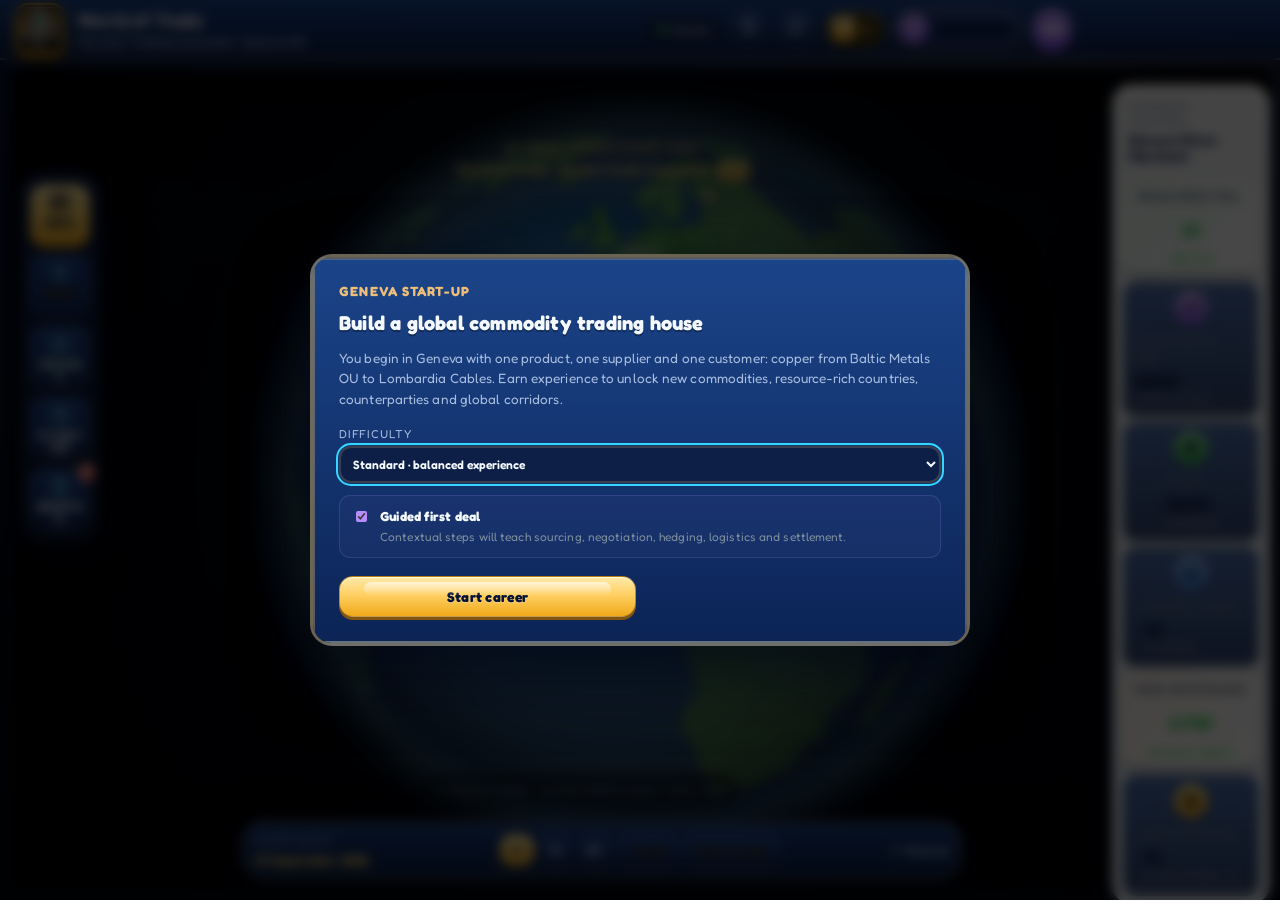
==== commit d2fe1fcf: "Add files via upload" ====
--- a/index.html
+++ b/index.html
@@ -17,8 +17,8 @@
 <link rel="preconnect" href="https://fonts.googleapis.com" />
 <link rel="preconnect" href="https://fonts.gstatic.com" crossorigin />
 <link rel="stylesheet" href="https://fonts.googleapis.com/css2?family=Fredoka:wght@400;500;600;700&family=Baloo+2:wght@600;700;800&display=swap" />
-<link rel="stylesheet" href="styles.css?v=47.0.0" />
-  <link rel="stylesheet" href="native-shell.css?v=47.0.0" />
+<link rel="stylesheet" href="styles.css?v=55.0.0" />
+  <link rel="stylesheet" href="native-shell.css?v=55.0.0" />
   <script>
     (() => {
       const boot = window.__WOT_BOOT__ = { startedAt: Date.now(), status: 'HTML loaded', progress: 4, failed: false };
@@ -138,7 +138,7 @@
 
     <main class="game-layout">
       <aside class="left-panel glass-panel" id="leftDrawer" aria-hidden="true">
-        <div class="drawer-head"><div><span class="eyebrow">Command center</span><strong id="drawerTitle">Trading desk</strong></div><button class="icon-button small" id="closeLeftPanel" aria-label="Close menu">×</button></div>
+        <div class="drawer-head"><div><span class="eyebrow">Command center</span><strong id="drawerTitle">Trading desk</strong></div><button class="icon-button small mentor-ask" id="askMentorButton" title="Ask Hélène about this module" aria-label="Ask the head trader about this module">?</button><button class="icon-button small" id="closeLeftPanel" aria-label="Close menu">×</button></div>
         <!-- v46 · navigazione a due livelli: 5 aree, poi le schede dell'area attiva -->
         <div class="panel-groups" id="panelGroups" role="tablist" aria-label="Panel areas"></div>
         <div class="panel-tabs" id="panelTabs" role="tablist">
@@ -252,6 +252,8 @@
           <div class="section-copy"><span class="eyebrow">Competitive intelligence</span><h2>AI rival desks</h2><p>Simulated trading houses compete for the same tenders. Their activity changes margins, acceptance probability and availability.</p></div>
           <div id="rivalSummary" class="rival-summary"></div>
           <div id="rivalOpportunityList" class="rival-opportunity-list"></div>
+          <div class="section-head history-head"><div><span class="eyebrow">Scouting</span><h2>Rival desks</h2></div></div>
+          <div id="rivalRoster" class="rival-roster"></div>
           <div class="section-head history-head"><div><span class="eyebrow">Tender tape</span><h2>Recent awards</h2></div></div>
           <div id="rivalFeed" class="rival-feed"></div>
         </section>
@@ -409,7 +411,7 @@
         <div class="drawer-backdrop" id="drawerBackdrop" aria-hidden="true"></div>
 
         <div class="globe-header">
-          <div><span class="eyebrow">Global operations view</span><h1>World of Trade · Global Trade Command <span class="version-badge">v47</span></h1></div>
+          <div><span class="eyebrow">Global operations view</span><h1>World of Trade · Global Trade Command <span class="version-badge">v55</span></h1></div>
           <div class="market-strip" id="marketStrip" aria-label="Markets" aria-hidden="true">
             <div class="market-ticker"><span>Copper</span><strong id="copperPrice">$9,500/t</strong><small id="copperMove">+0.0%</small><i class="ticker-spark" id="copperSpark"></i><em id="copperTermStructure" class="term-struct"></em></div>
             <div class="market-ticker"><span>Aluminium</span><strong id="aluminiumPrice">$2,450/t</strong><small id="aluminiumMove">+0.0%</small><i class="ticker-spark" id="aluminiumSpark"></i><em id="aluminiumTermStructure" class="term-struct"></em></div>
@@ -417,7 +419,7 @@
             <div class="market-ticker"><span>Crude</span><strong id="crudePrice">$78.50/bbl</strong><small id="crudeMove">+0.0%</small><i class="ticker-spark" id="crudeSpark"></i><em id="crudeTermStructure" class="term-struct"></em></div>
             <div class="market-ticker"><span>Wheat</span><strong id="wheatPrice">$245/t</strong><small id="wheatMove">+0.0%</small><i class="ticker-spark" id="wheatSpark"></i><em id="wheatTermStructure" class="term-struct"></em></div>
             <div class="market-ticker"><span>Iron ore</span><strong id="ironorePrice">$108/t</strong><small id="ironoreMove">+0.0%</small><i class="ticker-spark" id="ironoreSpark"></i><em id="ironoreTermStructure" class="term-struct"></em></div>
-            <div class="market-ticker"><span>Coffee</span><strong id="coffeePrice">$4,200/t</strong><small id="coffeeMove">+0.0%</small><i class="ticker-spark" id="coffeeSpark"></i></div>
+            <div class="market-ticker"><span>Coffee</span><strong id="coffeePrice">$4,200/t</strong><small id="coffeeMove">+0.0%</small><i class="ticker-spark" id="coffeeSpark"></i><em id="coffeeTermStructure" class="term-struct"></em></div>
             <div class="market-ticker"><span>EUR/USD</span><strong id="eurusdPrice">1.1000</strong><small id="eurusdMove">+0.0%</small></div>
             <div class="market-ticker"><span>Freight</span><strong id="freightPrice">100.0</strong><small id="freightMove">+0.0%</small></div>
             <div class="market-ticker"><span>Zinc</span><strong id="zincPrice">$2,800/t</strong><small id="zincMove">+0.0%</small><i class="ticker-spark" id="zincSpark"></i><em id="zincTermStructure" class="term-struct"></em></div>
@@ -596,6 +598,48 @@
       <div class="dialog-actions"><button value="close" class="button primary">Continue trading</button></div>
     </form>
   </dialog>
+  <!-- v52 · il mentore presenta ogni modulo appena sbloccato -->
+  <dialog id="mentorDialog" class="mentor-dialog">
+    <form method="dialog">
+      <div class="mentor-head">
+        <div class="mentor-portrait" aria-hidden="true">
+          <svg viewBox="0 0 64 64" width="56" height="56">
+            <defs>
+              <linearGradient id="mentorBg" x1="0" y1="0" x2="0" y2="1">
+                <stop offset="0%" stop-color="#27436f"/><stop offset="100%" stop-color="#152943"/>
+              </linearGradient>
+            </defs>
+            <circle cx="32" cy="32" r="31" fill="url(#mentorBg)" stroke="rgba(255,213,122,.55)" stroke-width="2"/>
+            <circle cx="32" cy="25" r="9.5" fill="#e8d3b4"/>
+            <path d="M22.5 22c0-7 4.5-10 9.5-10s9.5 3 9.5 10c0 1.5-.5 2.5-.5 2.5-1-4-3.5-6-9-6s-8 2-9 6c0 0-.5-1-.5-2.5z" fill="#3b2a20"/>
+            <path d="M15 56c0-9.5 7.6-14.5 17-14.5S49 46.5 49 56z" fill="#22406b"/>
+            <path d="M32 41.5 27 56h10z" fill="#f0f5ff" opacity=".9"/>
+            <path d="M30 42.5 32 48l2-5.5-2-1.5z" fill="#c8455a"/>
+          </svg>
+        </div>
+        <div class="mentor-id">
+          <strong id="mentorName">Hélène Marchand</strong>
+          <small id="mentorRole">Head Trader · Geneva desk</small>
+        </div>
+        <span class="mentor-tag" id="mentorTag">New module</span>
+      </div>
+      <h2 id="mentorTitle">Module</h2>
+      <p class="mentor-lead" id="mentorLead"></p>
+      <div class="mentor-blocks">
+        <div class="mentor-block">
+          <span>How it works</span>
+          <p id="mentorHow"></p>
+        </div>
+        <div class="mentor-block warn">
+          <span>What to watch</span>
+          <p id="mentorWatch"></p>
+        </div>
+      </div>
+      <div class="dialog-actions">
+        <button value="close" class="button primary" id="mentorCloseButton">Got it</button>
+      </div>
+    </form>
+  </dialog>
   <dialog id="glossaryDialog" class="glossary-dialog">
     <form method="dialog">
       <div class="glossary-head">
@@ -643,7 +687,7 @@
       <div class="dialog-actions"><button value="cancel" class="button secondary" data-i18n="btn.cancel">Cancel</button><button value="save" class="button primary" data-i18n="btn.save">Save changes</button></div>
     </form>
   </dialog>
-  <script src="native-bridge.js?v=47.0.0"></script>
-  <script type="module" src="app.js?v=47.0.0"></script>
+  <script src="native-bridge.js?v=55.0.0"></script>
+  <script type="module" src="app.js?v=55.0.0"></script>
 </body>
 </html>
--- a/styles.css
+++ b/styles.css
@@ -4146,3 +4146,348 @@
   box-shadow: 0 0 0 4px rgba(114,213,255,.18);
 }
 .panel-group.active:focus-visible { outline-color: #06111f; box-shadow: 0 0 0 4px rgba(6,17,31,.28); }
+
+/* ══════════════════════════════════════════════════════════════════════════
+   v48 · Scouting dei desk rivali
+   Gli otto desk avversari esistevano solo come nome sul tender tape. Ora sono
+   avversari con un profilo, dei corridoi presidiati e un testa a testa.
+   ══════════════════════════════════════════════════════════════════════════ */
+.rival-roster { display: grid; gap: 10px; padding: 0 16px 8px; }
+.rival-desk-card {
+  padding: 13px 14px;
+  border-radius: 13px;
+  border: 1px solid var(--border);
+  background: rgba(7, 12, 18, .72);
+  transition: border-color .18s ease, background .18s ease;
+}
+.rival-desk-card.engaged {
+  border-color: rgba(255, 154, 94, .32);
+  background: linear-gradient(180deg, rgba(46, 27, 14, .5), rgba(7, 12, 18, .72));
+}
+.rival-desk-top { display: grid; grid-template-columns: auto 1fr auto; align-items: center; gap: 10px; }
+.rival-flag { font-size: 19px; line-height: 1; }
+.rival-desk-top strong { display: block; font-size: 13.5px; letter-spacing: -.01em; }
+.rival-desk-top small { display: block; margin-top: 2px; color: var(--muted); font-size: 11.5px; }
+.rival-h2h {
+  min-width: 46px; padding: 4px 9px; border-radius: 999px; text-align: center;
+  background: rgba(255,255,255,.06); color: var(--muted);
+  font-size: 12px; font-weight: 800; font-variant-numeric: tabular-nums;
+}
+.rival-h2h.ahead  { background: rgba(97,242,166,.14); color: var(--green); }
+.rival-h2h.behind { background: rgba(255,100,121,.14); color: var(--red); }
+.rival-desk-profile { margin: 9px 0 11px; color: var(--muted); font-size: 12px; line-height: 1.5; }
+.rival-traits { display: grid; grid-template-columns: 1fr 1fr; gap: 8px 14px; margin-bottom: 10px; }
+.rival-traits > div { display: grid; grid-template-columns: auto 1fr auto; align-items: center; gap: 7px; }
+.rival-traits span { color: var(--muted); font-size: 10.5px; text-transform: uppercase; letter-spacing: .09em; font-weight: 750; }
+.rival-traits i { height: 5px; border-radius: 999px; background: rgba(255,255,255,.08); overflow: hidden; }
+.rival-traits b { display: block; height: 100%; border-radius: 999px; background: linear-gradient(90deg, #c8465a, #ff9a5e); }
+.rival-traits b.calm { background: linear-gradient(90deg, #2f7fbf, #6fc7ff); }
+.rival-traits small { color: var(--text); font-size: 11px; font-weight: 700; font-variant-numeric: tabular-nums; }
+.rival-specialties { display: flex; flex-wrap: wrap; gap: 5px; margin-bottom: 10px; }
+.rival-desk-foot {
+  display: flex; flex-wrap: wrap; gap: 4px 10px; justify-content: space-between; align-items: baseline;
+  padding-top: 9px; border-top: 1px solid rgba(255,255,255,.07);
+  color: var(--muted); font-size: 11.5px;
+}
+.rival-form { font-style: normal; font-weight: 700; }
+.rival-form.won  { color: var(--green); }
+.rival-form.lost { color: var(--red); }
+.rival-form.neutral { color: var(--muted); }
+
+@media (min-width: 1500px) { .rival-roster { grid-template-columns: 1fr 1fr; } }
+@media (max-width: 620px) {
+  .rival-traits { grid-template-columns: 1fr; }
+  .rival-desk-profile { font-size: 11.5px; }
+}
+@media (prefers-reduced-motion: reduce) { .rival-desk-card { transition: none; } }
+
+/* ══════════════════════════════════════════════════════════════════════════
+   v49 · Perché un cargo non si può ancora aprire
+   Il gioco rispondeva "Insufficient capital" senza dire quanto manca né come
+   rimediare. Ora l'ostacolo è esplicito e la copertura sostenibile è a un click.
+   ══════════════════════════════════════════════════════════════════════════ */
+.blocker-list { margin: 7px 0 0; padding-left: 17px; display: grid; gap: 4px; }
+.blocker-list li { font-size: 12px; line-height: 1.45; }
+.warning-box strong { display: block; margin-bottom: 2px; }
+.hedge-fit-button {
+  display: block; width: 100%; margin-top: 11px;
+  padding: 9px 12px; border-radius: 10px;
+  border: 1px solid rgba(114, 213, 255, .38);
+  background: linear-gradient(180deg, rgba(114,213,255,.17), rgba(114,213,255,.07));
+  color: #9ddcff; font-family: inherit; font-size: 12.5px; font-weight: 700; cursor: pointer;
+  transition: background .16s ease, border-color .16s ease;
+}
+.hedge-fit-button:hover { background: linear-gradient(180deg, rgba(114,213,255,.28), rgba(114,213,255,.12)); border-color: rgba(114,213,255,.6); }
+.hedge-fit-button:focus-visible { outline: 2px solid var(--cyan); outline-offset: 2px; }
+@media (prefers-reduced-motion: reduce) { .hedge-fit-button { transition: none; } }
+
+/* ══════════════════════════════════════════════════════════════════════════
+   v50 · Requisiti di sblocco espliciti
+   Prima: "Requires a larger balance sheet, reputation or regional office".
+   Ora: esattamente cosa manca, con il progresso.
+   ══════════════════════════════════════════════════════════════════════════ */
+.unlock-checklist {
+  margin: 13px 0 4px; padding: 13px 14px;
+  border-radius: 12px;
+  border: 1px solid rgba(255, 213, 122, .26);
+  background: linear-gradient(180deg, rgba(58, 42, 16, .5), rgba(10, 16, 26, .5));
+}
+.unlock-checklist > strong { display: block; margin-bottom: 9px; color: #ffd97a; font-size: 12px; }
+.unlock-checklist ul { list-style: none; margin: 0; padding: 0; display: grid; gap: 6px; }
+.unlock-need {
+  display: grid; grid-template-columns: 16px 1fr auto; align-items: center; gap: 8px;
+  font-size: 12.5px; color: var(--text);
+}
+.unlock-need i { font-style: normal; text-align: center; opacity: .8; }
+.unlock-need.level i      { color: #b78cff; }
+.unlock-need.office i     { color: #7de8ff; }
+.unlock-need.deals i      { color: #61f2a6; }
+.unlock-need.reputation i { color: #ffb45e; }
+.unlock-need em {
+  font-style: normal; font-size: 11.5px; font-weight: 700; color: var(--muted);
+  font-variant-numeric: tabular-nums;
+}
+.unlock-goto {
+  width: 100%; margin-top: 11px; padding: 8px 12px;
+  border-radius: 9px; border: 1px solid rgba(255,213,122,.34);
+  background: rgba(255,213,122,.12); color: #ffd97a;
+  font-family: inherit; font-size: 12px; font-weight: 700; cursor: pointer;
+}
+.unlock-goto:hover { background: rgba(255,213,122,.22); }
+.unlock-goto:focus-visible { outline: 2px solid var(--cyan); outline-offset: 2px; }
+
+/* ══════════════════════════════════════════════════════════════════════════
+   v51 · Moduli nuovi appena sbloccati
+   Un puntino luminoso segnala l'area e la scheda mai aperte, e sparisce alla
+   prima visita: così un modulo appena guadagnato non passa inosservato.
+   ══════════════════════════════════════════════════════════════════════════ */
+.panel-group.fresh::after,
+.panel-tab.fresh::after {
+  content: '';
+  position: absolute; top: 5px; left: 6px;
+  width: 7px; height: 7px; border-radius: 50%;
+  background: #7de8ff;
+  box-shadow: 0 0 0 2px rgba(6,17,31,.75), 0 0 10px rgba(125,232,255,.95);
+  animation: freshPulse 1.9s ease-in-out infinite;
+}
+.panel-tab.fresh::after { top: 4px; left: 5px; width: 6px; height: 6px; }
+.panel-group.active.fresh::after { box-shadow: 0 0 0 2px rgba(255,217,122,.9), 0 0 10px rgba(125,232,255,.95); }
+@keyframes freshPulse {
+  0%, 100% { opacity: 1; transform: scale(1); }
+  50%      { opacity: .55; transform: scale(.82); }
+}
+@media (prefers-reduced-motion: reduce) { .panel-group.fresh::after, .panel-tab.fresh::after { animation: none; } }
+.reduce-motion .panel-group.fresh::after, .reduce-motion .panel-tab.fresh::after { animation: none; }
+
+/* ══════════════════════════════════════════════════════════════════════════
+   v52 · Il mentore
+   Ogni modulo appena sbloccato viene presentato dalla head trader del desk:
+   cos'è, come funziona, e cosa fa danni se lo ignori.
+   ══════════════════════════════════════════════════════════════════════════ */
+.mentor-dialog { border: 0; padding: 0; background: transparent; max-width: min(520px, calc(100vw - 28px)); }
+.mentor-dialog::backdrop { background: rgba(3,7,16,.74); backdrop-filter: blur(4px); }
+.mentor-dialog form {
+  padding: 22px 24px 18px; border-radius: 20px; color: var(--text);
+  background: linear-gradient(180deg, #14243d, #0c1626);
+  border: 2px solid rgba(255, 213, 122, .3);
+  box-shadow: 0 22px 60px rgba(0,0,0,.62), inset 0 1px 0 rgba(255,255,255,.09);
+  animation: luPop .38s cubic-bezier(.2,1.2,.35,1);
+}
+.mentor-head { display: grid; grid-template-columns: auto 1fr auto; align-items: center; gap: 12px; }
+.mentor-portrait { width: 56px; height: 56px; flex: 0 0 auto; }
+.mentor-portrait svg { display: block; border-radius: 50%; }
+.mentor-id strong { display: block; font-size: 14px; letter-spacing: -.01em; }
+.mentor-id small { display: block; margin-top: 2px; color: var(--muted); font-size: 11.5px; }
+.mentor-tag {
+  padding: 4px 10px; border-radius: 999px; white-space: nowrap;
+  background: rgba(255,255,255,.07); color: var(--muted);
+  font-size: 10.5px; font-weight: 800; text-transform: uppercase; letter-spacing: .09em;
+}
+.mentor-tag.unlock { background: rgba(255,213,122,.18); color: #ffd97a; }
+.mentor-dialog h2 { margin: 17px 0 0; font-size: 20px; letter-spacing: -.02em; }
+.mentor-lead {
+  margin: 8px 0 16px; padding-left: 13px;
+  border-left: 3px solid rgba(255,213,122,.5);
+  color: #e6eefc; font-size: 14px; line-height: 1.55; font-style: italic;
+}
+.mentor-blocks { display: grid; gap: 10px; }
+.mentor-block { padding: 11px 13px; border-radius: 11px; background: rgba(255,255,255,.035); border: 1px solid var(--border); }
+.mentor-block.warn { border-color: rgba(255,154,94,.26); background: rgba(255,154,94,.06); }
+.mentor-block > span {
+  display: block; margin-bottom: 5px;
+  color: var(--muted); font-size: 10.5px; font-weight: 800;
+  text-transform: uppercase; letter-spacing: .1em;
+}
+.mentor-block.warn > span { color: #ffb45e; }
+.mentor-block p { margin: 0; font-size: 12.8px; line-height: 1.55; color: #d6e2f5; }
+.mentor-ask { font-weight: 800; }
+.mentor-ask[hidden] { display: none !important; }
+
+@media (max-width: 620px) {
+  .mentor-dialog form { padding: 18px 16px 14px; }
+  .mentor-dialog h2 { font-size: 18px; }
+  .mentor-lead { font-size: 13px; }
+  .mentor-block p { font-size: 12.2px; }
+  .mentor-head { grid-template-columns: auto 1fr; }
+  .mentor-tag { grid-column: 1 / -1; justify-self: start; }
+}
+@media (prefers-reduced-motion: reduce) { .mentor-dialog form { animation: none; } }
+.reduce-motion .mentor-dialog form { animation: none; }
+
+/* ══════════════════════════════════════════════════════════════════════════
+   v54 · Riverniciatura sullo stile del logo
+   Il logo è blu reale con cornici dorate in rilievo, lettering crema→oro e
+   contorni spessi. L'interfaccia era navy quasi nero con accenti ciano: stessa
+   famiglia, ma non la stessa lingua. Qui le superfici passano al blu reale e le
+   cornici diventano oro smussato. Livello finale: non riscrive nulla, sovrascrive.
+   ══════════════════════════════════════════════════════════════════════════ */
+:root {
+  --royal:        #17418c;   /* blu dello scudo */
+  --royal-deep:   #0d2755;
+  --royal-dark:   #081a3c;
+  --royal-edge:   #2a5fbf;
+  --gold:         #ffd166;
+  --gold-mid:     #f0a81a;
+  --gold-deep:    #c67d0a;
+  --cream:        #fffaf0;
+  --ink:          #061334;   /* testo scuro sull'oro */
+
+  --bg: #050a16;
+  --panel: rgba(19, 48, 104, .90);
+  --panel-solid: #13306a;
+  --panel-soft: rgba(26, 63, 129, .74);
+  --border: rgba(255, 209, 102, .18);
+  --border-strong: rgba(255, 209, 102, .38);
+  --text: #f4f8ff;
+  --muted: #a8bde0;
+  --muted-2: #7189b5;
+  --shadow: 0 20px 52px rgba(3, 9, 28, .62);
+}
+
+body {
+  background:
+    radial-gradient(1100px 760px at 50% 26%, rgba(23, 65, 140, .40), transparent 70%),
+    radial-gradient(760px 520px at 84% 8%, rgba(198, 125, 10, .17), transparent 66%),
+    linear-gradient(180deg, #071232 0%, #050a16 62%, #03060f 100%) !important;
+}
+
+/* ── pannelli: blu reale con cornice oro smussata ─────────────────────────── */
+.left-panel, .right-panel, .glass-panel, .briefing-panel, .live-tracker {
+  background: linear-gradient(180deg, rgba(26, 66, 136, .93), rgba(11, 33, 74, .95)) !important;
+  border: 2px solid rgba(255, 209, 102, .26) !important;
+  box-shadow:
+    0 18px 46px rgba(3, 9, 28, .58),
+    inset 0 1px 0 rgba(255, 236, 180, .22),
+    inset 0 -2px 0 rgba(4, 14, 40, .5) !important;
+}
+.drawer-head, .inspector-topline, .briefing-head, .tracker-head {
+  border-bottom: 2px solid rgba(255, 209, 102, .20) !important;
+  background: linear-gradient(180deg, rgba(34, 80, 160, .55), rgba(19, 48, 104, 0)) !important;
+}
+.topbar {
+  background: linear-gradient(180deg, rgba(28, 72, 148, .92), rgba(10, 30, 70, .94)) !important;
+  border-bottom: 2px solid rgba(255, 209, 102, .28) !important;
+}
+
+/* ── card: rilievo, non piattume ──────────────────────────────────────────── */
+.deal-card, .opportunity-card, .inventory-card, .counterparty-card, .fleet-card,
+.investment-card, .shop-item-card, .rival-desk-card, .season-card, .builder-card,
+.mini-stats > div, .top-metric, .empty-card, .doctrine-card, .capital-policy-card,
+.stress-scenario-card, .slot-card, .achievement-card, .glossary-item {
+  background: linear-gradient(180deg, rgba(31, 74, 150, .78), rgba(15, 40, 88, .84)) !important;
+  border: 1px solid rgba(255, 209, 102, .16) !important;
+  box-shadow: 0 3px 0 rgba(5, 16, 44, .45), inset 0 1px 0 rgba(255, 236, 180, .12) !important;
+}
+.deal-card:hover, .opportunity-card:hover, .rival-desk-card:hover, .slot-card:hover {
+  border-color: rgba(255, 209, 102, .42) !important;
+}
+.deal-card.selected, .opportunity-card.selected {
+  border-color: var(--gold) !important;
+  box-shadow: 0 3px 0 rgba(5, 16, 44, .5), 0 0 0 1px rgba(255, 209, 102, .5), inset 0 1px 0 rgba(255, 246, 214, .2) !important;
+}
+
+/* ── titoli: crema→oro, come il lettering del logo ───────────────────────── */
+.section-head h2, .section-copy h2, .globe-header h1, .portfolio-value,
+.shop-hero h2, .mentor-dialog h2, .settlement-dialog h2 {
+  background: linear-gradient(180deg, var(--cream) 0%, var(--gold) 52%, var(--gold-mid) 100%);
+  -webkit-background-clip: text; background-clip: text;
+  -webkit-text-fill-color: transparent; color: transparent;
+  text-shadow: none;
+  filter: drop-shadow(0 2px 0 rgba(5, 14, 40, .55));
+}
+.eyebrow { color: #ffca77 !important; }
+
+/* ── pulsanti principali: oro lucido con smusso ──────────────────────────── */
+.button.primary, .empty-action, .tutorial-actions button:not(.secondary),
+.dialog-actions .button.primary {
+  background: linear-gradient(180deg, #ffe9a8 0%, var(--gold) 44%, var(--gold-mid) 100%) !important;
+  color: var(--ink) !important;
+  border: 1px solid rgba(140, 88, 6, .55) !important;
+  box-shadow: 0 3px 0 rgba(150, 92, 6, .85), inset 0 1px 0 rgba(255, 255, 240, .75) !important;
+  text-shadow: 0 1px 0 rgba(255, 255, 255, .35) !important;
+  font-weight: 800 !important;
+}
+.button.primary:hover, .empty-action:hover { filter: brightness(1.06); }
+.button.primary:active, .empty-action:active { transform: translateY(2px); box-shadow: 0 1px 0 rgba(150, 92, 6, .85), inset 0 1px 0 rgba(255, 255, 240, .6) !important; }
+.button.secondary {
+  background: linear-gradient(180deg, rgba(42, 95, 191, .55), rgba(19, 48, 104, .7)) !important;
+  border: 1px solid rgba(255, 209, 102, .30) !important;
+  color: var(--text) !important;
+  box-shadow: 0 3px 0 rgba(5, 16, 44, .45), inset 0 1px 0 rgba(255, 236, 180, .14) !important;
+}
+
+/* ── comandi sul globo e barra dei moduli ────────────────────────────────── */
+.command-button, .time-button, .icon-button, .layer-button, .market-ticker {
+  background: linear-gradient(180deg, rgba(34, 80, 160, .82), rgba(14, 38, 84, .88)) !important;
+  border: 1px solid rgba(255, 209, 102, .22) !important;
+  box-shadow: 0 3px 0 rgba(5, 16, 44, .42), inset 0 1px 0 rgba(255, 236, 180, .14) !important;
+}
+.command-button.primary {
+  background: linear-gradient(180deg, #ffe9a8, var(--gold) 46%, var(--gold-mid)) !important;
+  border-color: rgba(140, 88, 6, .5) !important;
+  box-shadow: 0 3px 0 rgba(150, 92, 6, .8), inset 0 1px 0 rgba(255, 255, 240, .7) !important;
+}
+.command-button.primary b, .command-button.primary span { color: var(--ink) !important; }
+.time-button.active, .layer-button.active {
+  background: linear-gradient(180deg, #ffe9a8, var(--gold) 48%, var(--gold-mid)) !important;
+  color: var(--ink) !important; border-color: rgba(140, 88, 6, .5) !important;
+}
+
+/* ── barre di progresso e tracce: oro ────────────────────────────────────── */
+.progress-track { background: rgba(6, 18, 48, .62) !important; box-shadow: inset 0 2px 3px rgba(0, 0, 0, .45); }
+.progress-track > span { background: linear-gradient(90deg, var(--gold-mid), var(--gold), #fff3cd) !important; }
+
+/* ── separatori interni ──────────────────────────────────────────────────── */
+.mini-stats { background: rgba(255, 209, 102, .16) !important; }
+.section-head { border-bottom: 1px solid rgba(255, 209, 102, .12); }
+
+/* ── dialoghi ────────────────────────────────────────────────────────────── */
+.confirm-dialog form, .glossary-dialog form, .search-dialog form, .slot-dialog form,
+.notifications-dialog form, .profile-dialog form, .daily-dialog form, .victory-dialog form {
+  background: linear-gradient(180deg, #1b4489, #0c2456) !important;
+  border: 2px solid rgba(255, 209, 102, .32) !important;
+  box-shadow: 0 24px 62px rgba(2, 7, 22, .68), inset 0 1px 0 rgba(255, 236, 180, .18) !important;
+}
+
+/* Contrasti verificati sul nuovo fondo blu: il rosso delle perdite e il grigio
+   secondario scendevano sotto 4,5:1 e sono stati schiariti fino a superarlo. */
+:root {
+  --red: #ff96a4;     /* era #ff6479 → 3,37:1 · ora 4,66:1 */
+  --muted-2: #a0b4d8; /* era #7189b5 → 2,73:1 · ora 4,59:1 */
+}
+
+/* La legenda del globo deve dire il vero: gli stessi colori che hubColor() disegna. */
+.legend-dot.hq       { background: #fffaf0 !important; }
+.legend-dot.supplier { background: #ffd166 !important; box-shadow: 0 0 6px rgba(255,209,102,.7); }
+.legend-dot.customer { background: #8fc0ff !important; }
+.legend-dot.port     { background: #5a86d8 !important; }
+.legend-dot.shipment { background: var(--green) !important; box-shadow: 0 0 6px var(--green); }
+.legend-dot.investment { background: #b79bff !important; box-shadow: 0 0 8px #b79bff; }
+.location-badge.chain-midstream { color: #8fc0ff !important; }
+.location-badge.chain-downstream { color: #b79bff !important; }
+
+/* Le rotte di mercato sul globo sono oro: anche l'icona del livello lo sia. */
+.layer-button[data-layer="opportunities"] .layer-icon { color: #ffd166 !important; }
+.layer-button[data-layer="portfolio"] .layer-icon { color: var(--green) !important; }
+.layer-button[data-layer="risk"] .layer-icon { color: var(--orange) !important; }
+.layer-button[data-layer="logistics"] .layer-icon { color: #8fc0ff !important; }
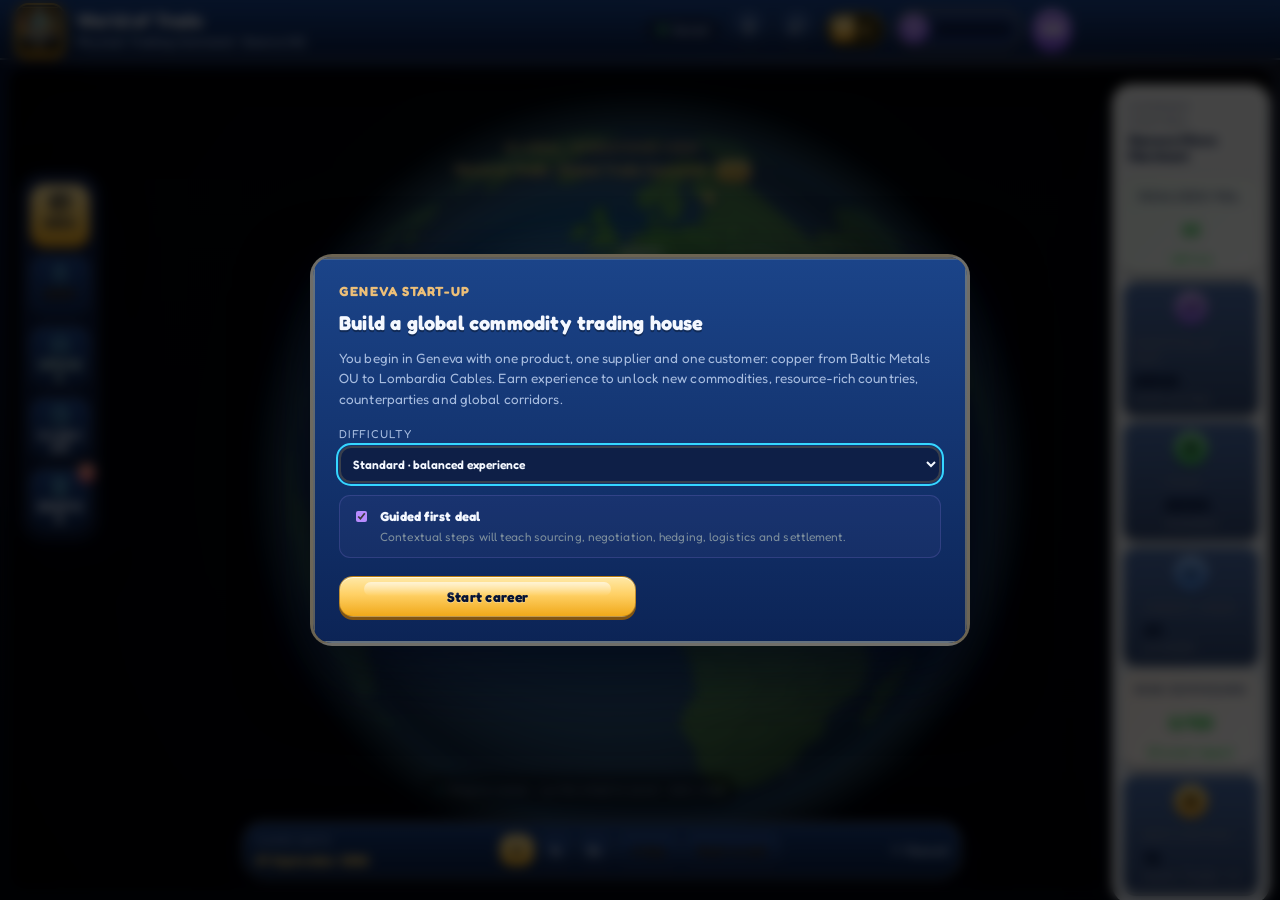
==== commit 09812a54: "Add files via upload" ====
--- a/index.html
+++ b/index.html
@@ -17,8 +17,8 @@
 <link rel="preconnect" href="https://fonts.googleapis.com" />
 <link rel="preconnect" href="https://fonts.gstatic.com" crossorigin />
 <link rel="stylesheet" href="https://fonts.googleapis.com/css2?family=Fredoka:wght@400;500;600;700&family=Baloo+2:wght@600;700;800&display=swap" />
-<link rel="stylesheet" href="styles.css?v=55.0.0" />
-  <link rel="stylesheet" href="native-shell.css?v=55.0.0" />
+<link rel="stylesheet" href="styles.css?v=60.0.0" />
+  <link rel="stylesheet" href="native-shell.css?v=60.0.0" />
   <script>
     (() => {
       const boot = window.__WOT_BOOT__ = { startedAt: Date.now(), status: 'HTML loaded', progress: 4, failed: false };
@@ -411,7 +411,7 @@
         <div class="drawer-backdrop" id="drawerBackdrop" aria-hidden="true"></div>
 
         <div class="globe-header">
-          <div><span class="eyebrow">Global operations view</span><h1>World of Trade · Global Trade Command <span class="version-badge">v55</span></h1></div>
+          <div><span class="eyebrow">Global operations view</span><h1>World of Trade · Global Trade Command <span class="version-badge">v60</span></h1></div>
           <div class="market-strip" id="marketStrip" aria-label="Markets" aria-hidden="true">
             <div class="market-ticker"><span>Copper</span><strong id="copperPrice">$9,500/t</strong><small id="copperMove">+0.0%</small><i class="ticker-spark" id="copperSpark"></i><em id="copperTermStructure" class="term-struct"></em></div>
             <div class="market-ticker"><span>Aluminium</span><strong id="aluminiumPrice">$2,450/t</strong><small id="aluminiumMove">+0.0%</small><i class="ticker-spark" id="aluminiumSpark"></i><em id="aluminiumTermStructure" class="term-struct"></em></div>
@@ -674,7 +674,7 @@
         <label><span data-i18n="profile.autosave">Autosave</span><select id="autosaveSelect"><option value="on">Enabled</option><option value="off">Disabled</option></select></label>
         <label><span data-i18n="profile.motion">Motion & animations</span><select id="reduceMotionSelect"><option value="on">Full animations</option><option value="off">Reduced motion</option></select></label>
         <label><span data-i18n="profile.sound">Sound effects</span><select id="soundSelect"><option value="on">Enabled</option><option value="off">Muted</option></select></label>
-        <label><span data-i18n="profile.language">Language</span><select id="languageSelect"><option value="en">English</option><option value="it">Italiano</option></select></label>
+        
       </div>
       <div class="profile-data-actions">
         <button type="button" class="button secondary" id="exportCareerButton" data-i18n="profile.export">Export career</button>
@@ -687,7 +687,7 @@
       <div class="dialog-actions"><button value="cancel" class="button secondary" data-i18n="btn.cancel">Cancel</button><button value="save" class="button primary" data-i18n="btn.save">Save changes</button></div>
     </form>
   </dialog>
-  <script src="native-bridge.js?v=55.0.0"></script>
-  <script type="module" src="app.js?v=55.0.0"></script>
+  <script src="native-bridge.js?v=60.0.0"></script>
+  <script type="module" src="app.js?v=60.0.0"></script>
 </body>
 </html>
--- a/styles.css
+++ b/styles.css
@@ -4481,13 +4481,53 @@
 .legend-dot.supplier { background: #ffd166 !important; box-shadow: 0 0 6px rgba(255,209,102,.7); }
 .legend-dot.customer { background: #8fc0ff !important; }
 .legend-dot.port     { background: #5a86d8 !important; }
-.legend-dot.shipment { background: var(--green) !important; box-shadow: 0 0 6px var(--green); }
 .legend-dot.investment { background: #b79bff !important; box-shadow: 0 0 8px #b79bff; }
 .location-badge.chain-midstream { color: #8fc0ff !important; }
 .location-badge.chain-downstream { color: #b79bff !important; }
-
-/* Le rotte di mercato sul globo sono oro: anche l'icona del livello lo sia. */
 .layer-button[data-layer="opportunities"] .layer-icon { color: #ffd166 !important; }
-.layer-button[data-layer="portfolio"] .layer-icon { color: var(--green) !important; }
-.layer-button[data-layer="risk"] .layer-icon { color: var(--orange) !important; }
 .layer-button[data-layer="logistics"] .layer-icon { color: #8fc0ff !important; }
+
+/* ══════════════════════════════════════════════════════════════════════════
+   v59 · Percorso rapido
+   Aprire un cargo richiedeva ~13 decisioni su 20 controlli prima di vedere
+   qualsiasi risultato. Ora la via principale è una mossa; il dettaglio resta,
+   ma chiuso finché non lo si chiede.
+   ══════════════════════════════════════════════════════════════════════════ */
+.quick-start-box {
+  display: grid;
+  grid-template-columns: 1fr auto;
+  grid-template-areas: "copy action" "toggle toggle";
+  align-items: center;
+  gap: 12px 14px;
+  margin: 16px 0 14px;
+  padding: 15px 16px;
+  border-radius: 14px;
+  border: 2px solid rgba(255, 209, 102, .34);
+  background: linear-gradient(180deg, rgba(48, 92, 172, .5), rgba(15, 40, 88, .6));
+  box-shadow: inset 0 1px 0 rgba(255, 236, 180, .18);
+}
+.quick-start-copy { grid-area: copy; }
+.quick-start-copy strong { display: block; font-size: 14.5px; color: #fff8e6; }
+.quick-start-copy span { display: block; margin-top: 3px; color: var(--muted); font-size: 11.5px; line-height: 1.45; }
+.quick-start-box .button.primary { grid-area: action; white-space: nowrap; }
+.quick-start-toggle {
+  grid-area: toggle;
+  justify-self: start;
+  padding: 5px 0;
+  border: 0;
+  background: none;
+  color: #9ddcff;
+  font-family: inherit; font-size: 12px; font-weight: 700;
+  text-decoration: underline; text-underline-offset: 3px;
+  cursor: pointer;
+}
+.quick-start-toggle:hover { color: #c8ecff; }
+.quick-start-toggle:focus-visible { outline: 2px solid var(--cyan); outline-offset: 3px; border-radius: 4px; }
+
+/* le zone di struttura si richiudono senza lasciare buchi nel layout */
+.structure-zone.collapsed { display: none !important; }
+
+@media (max-width: 620px) {
+  .quick-start-box { grid-template-columns: 1fr; grid-template-areas: "copy" "action" "toggle"; }
+  .quick-start-box .button.primary { width: 100%; }
+}
